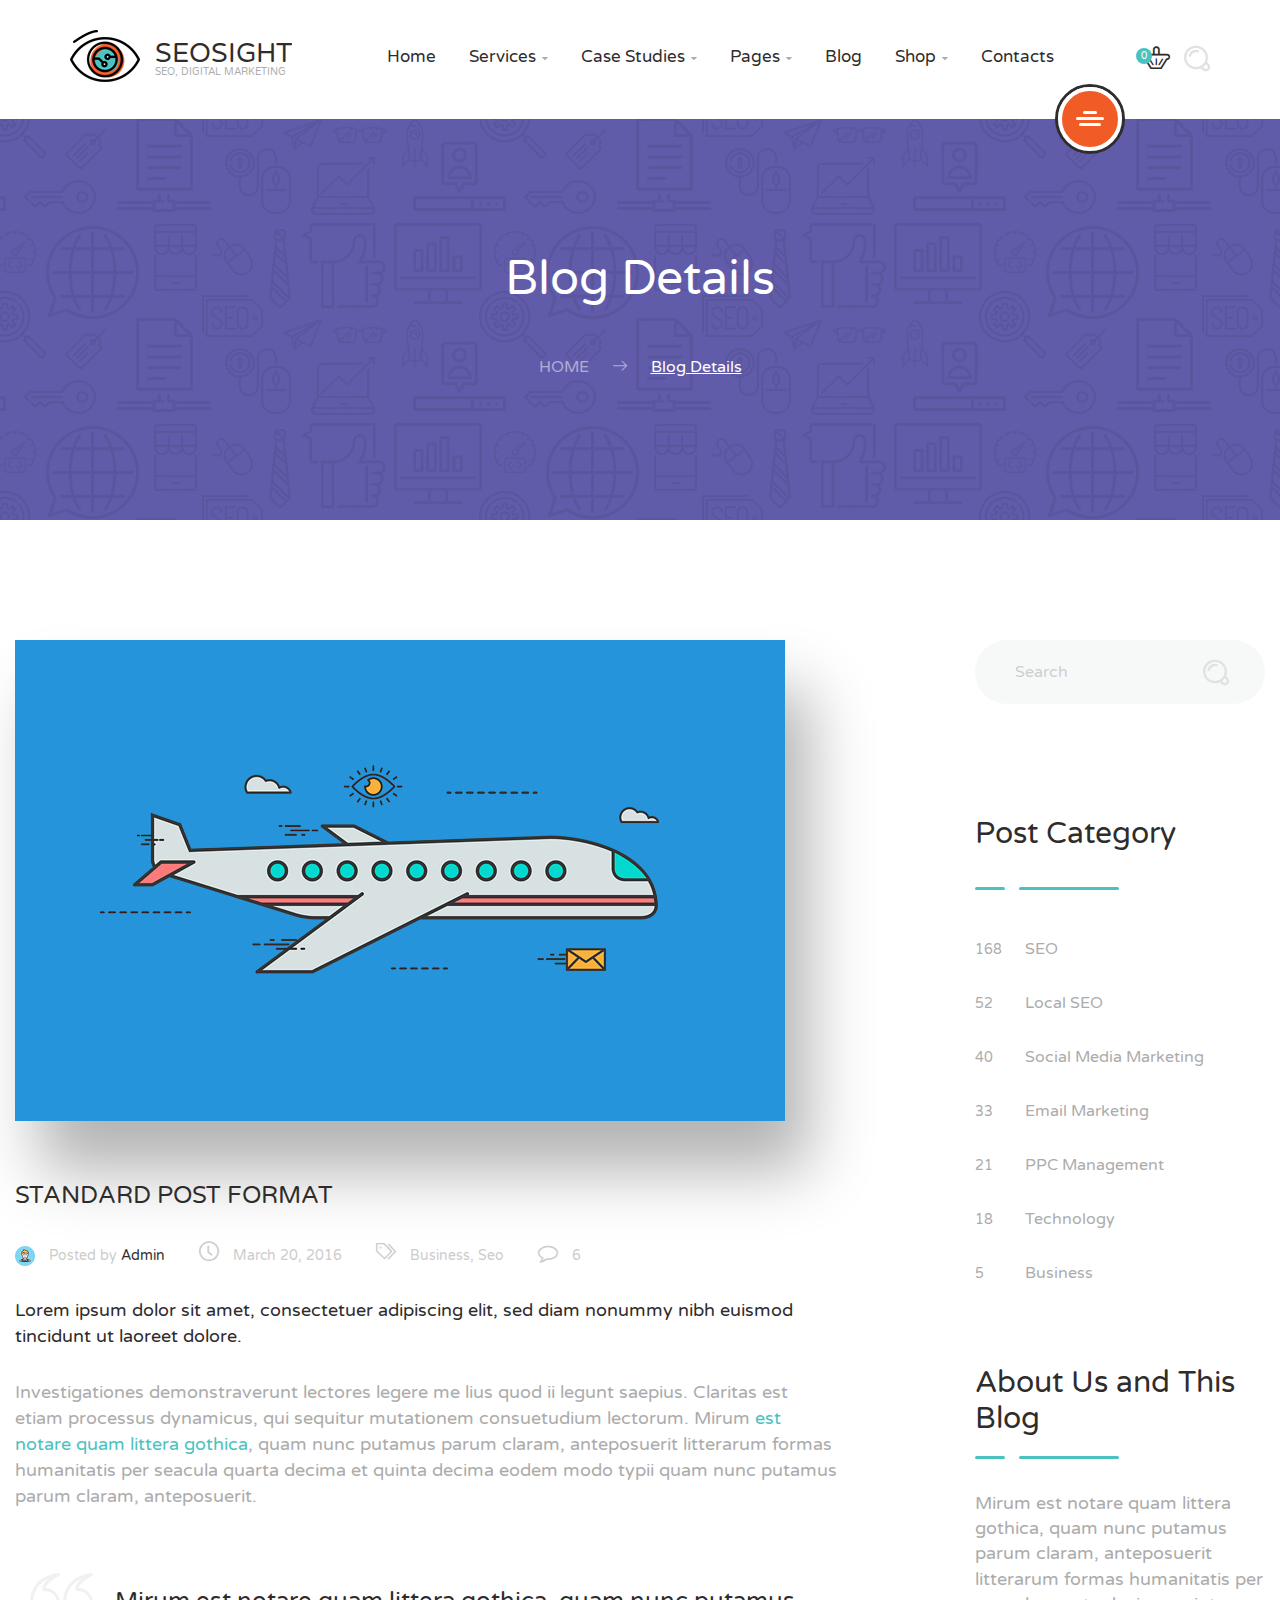
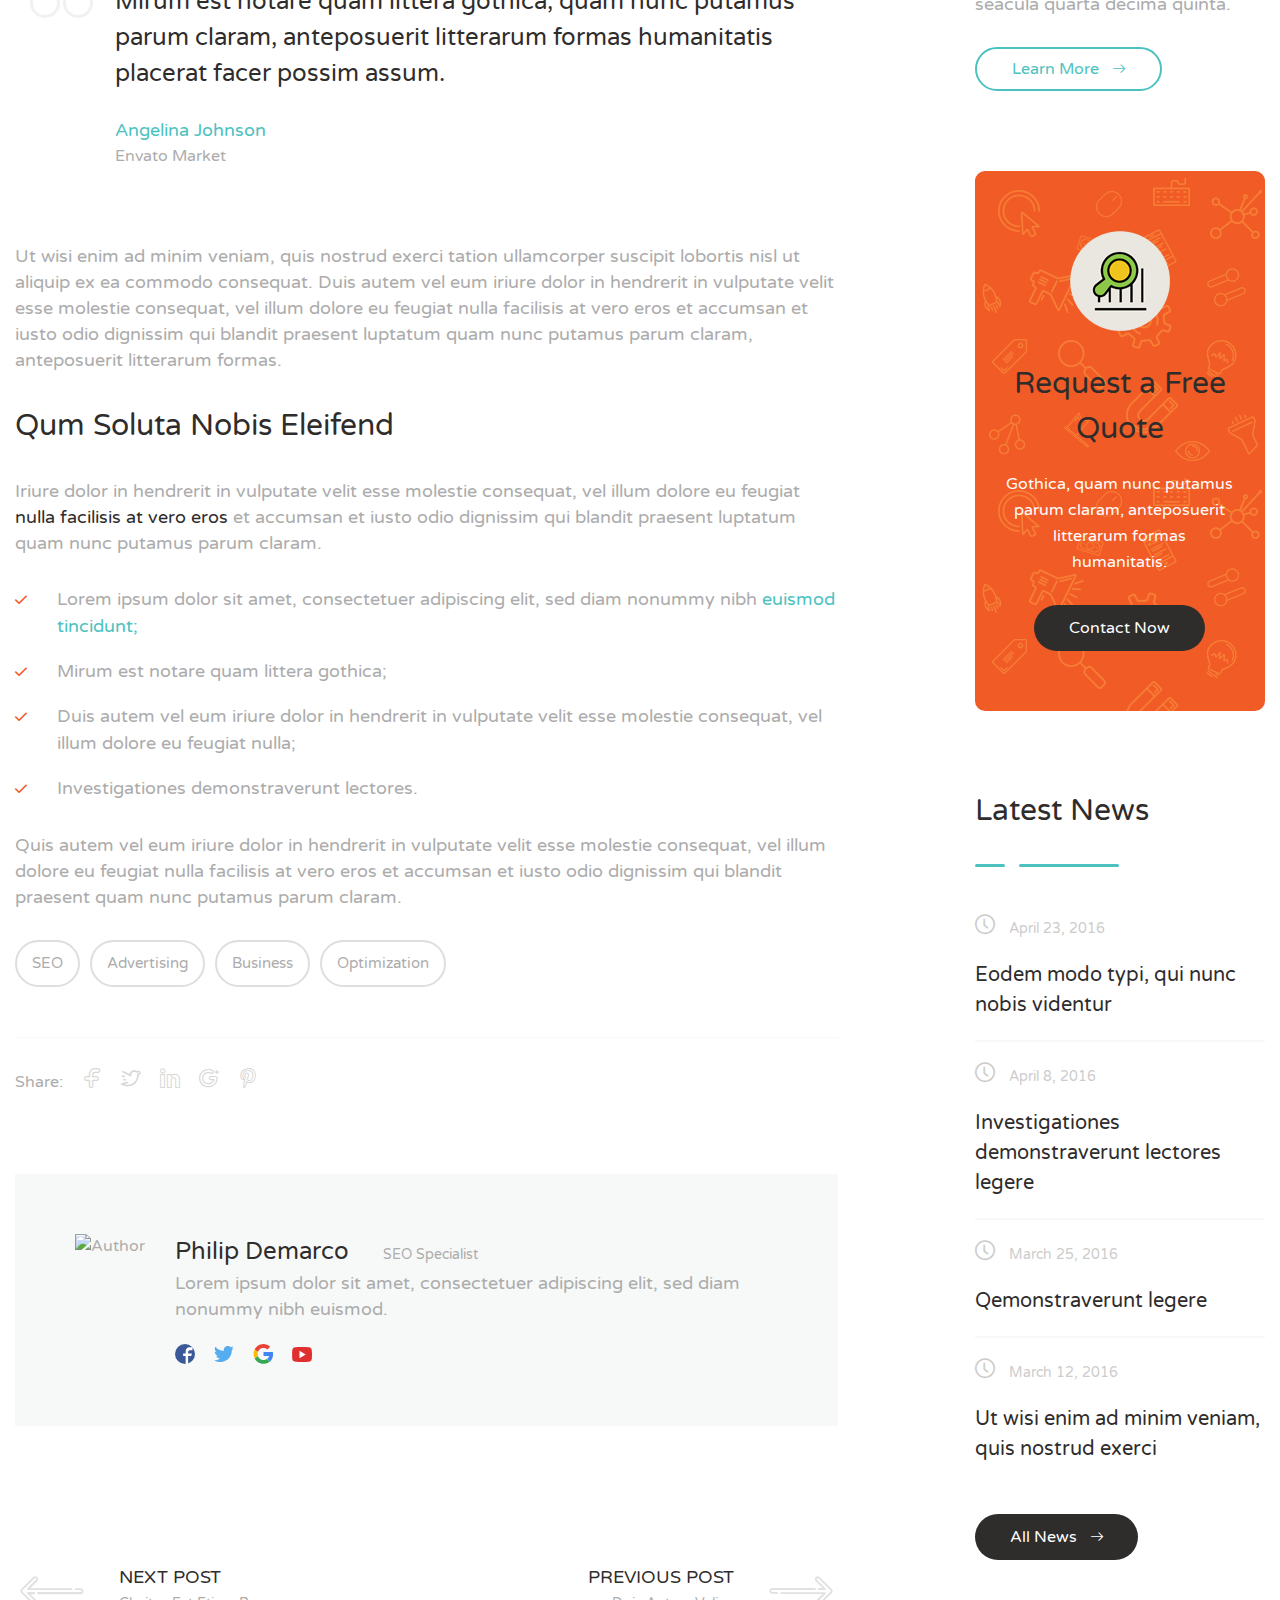
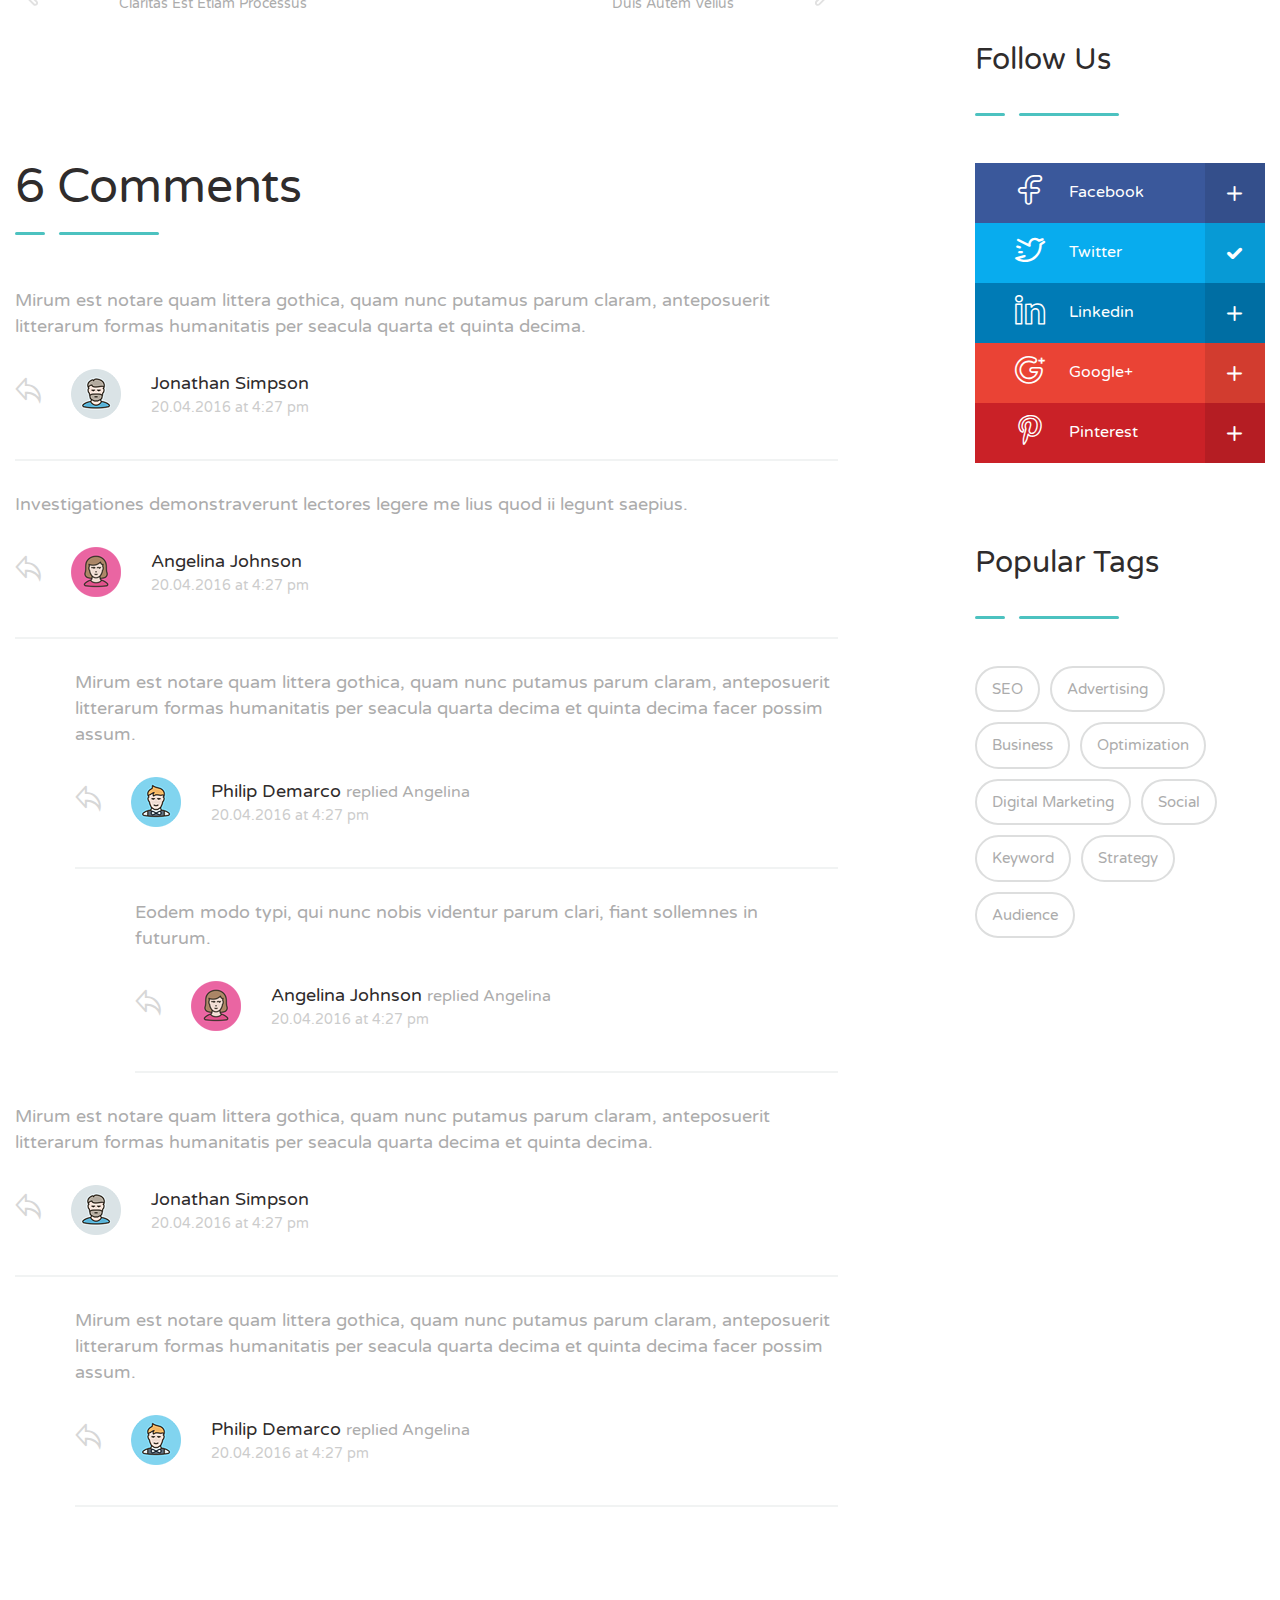
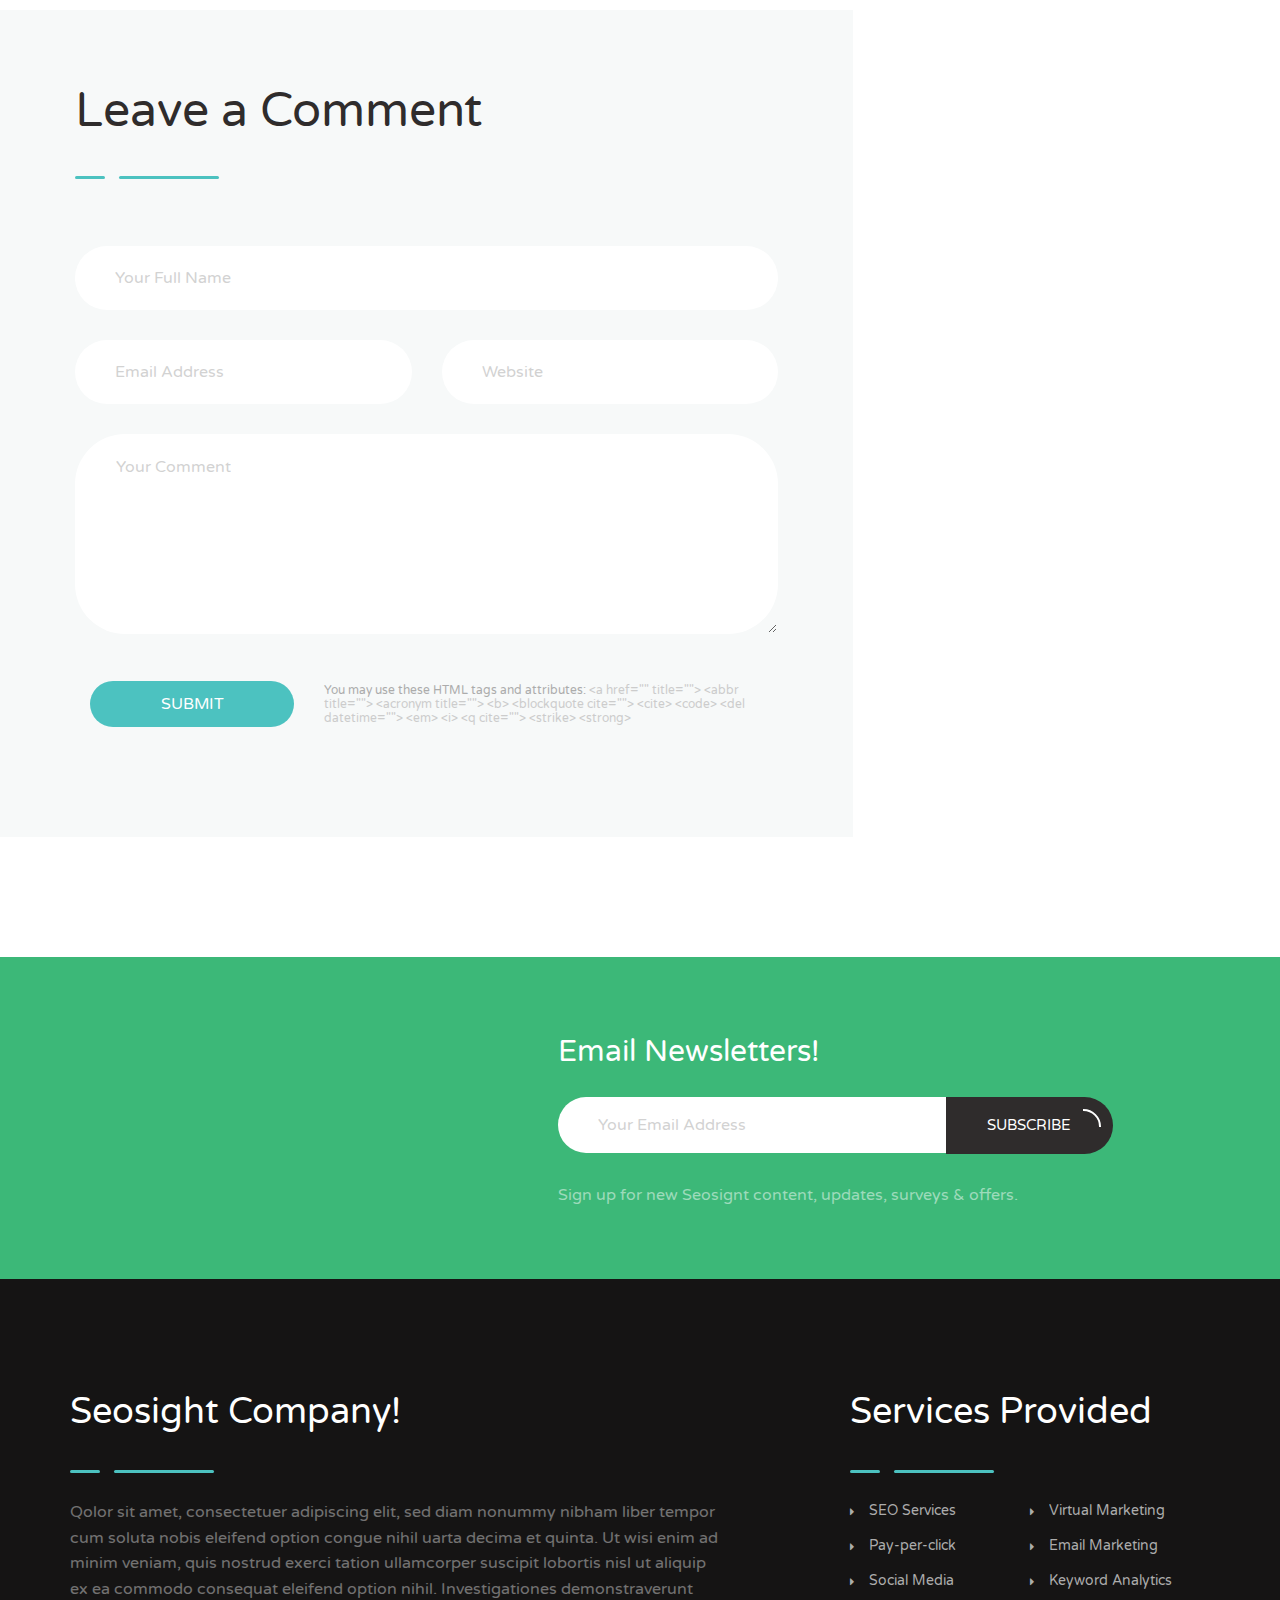
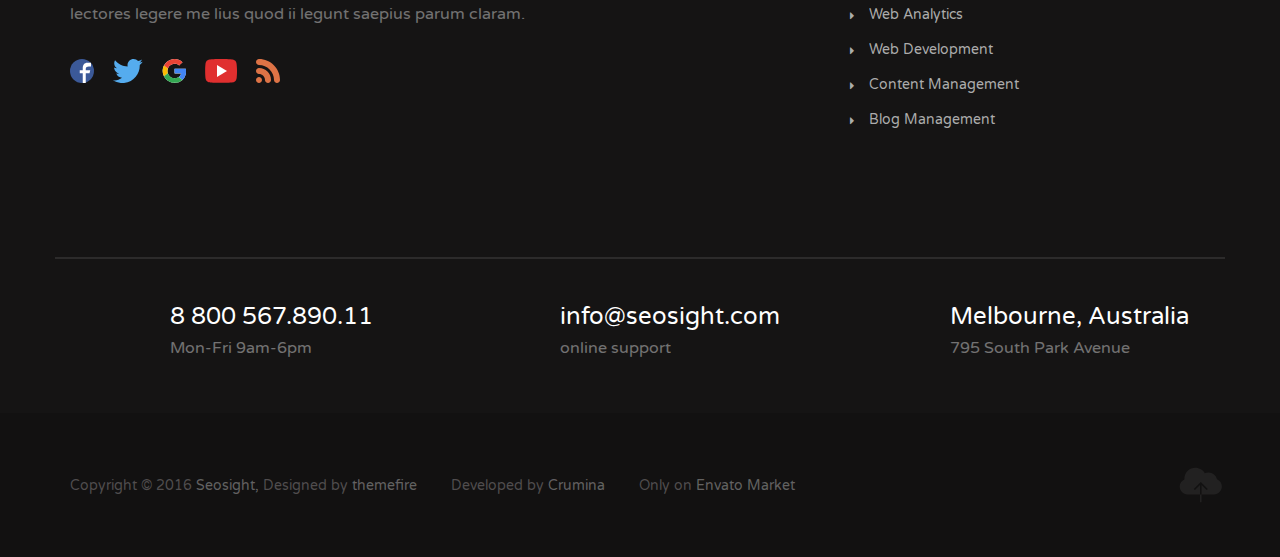
==== theme_crumina/15_blog_details.html @ 0a5f1737 "theme crumina" ====
<!DOCTYPE html>
<html lang="en">
<head>
	<meta charset="UTF-8">
	<meta name="viewport" content="width=device-width, initial-scale=1, maximum-scale=1">
	<title>Seosight - Blog Details</title>

	<link rel="stylesheet" type="text/css" href="css/fonts.css">
	<link rel="stylesheet" type="text/css" href="css/crumina-fonts.css">
	<link rel="stylesheet" type="text/css" href="css/normalize.css">
	<link rel="stylesheet" type="text/css" href="css/grid.css">
	<link rel="stylesheet" type="text/css" href="css/base.css">
	<link rel="stylesheet" type="text/css" href="css/blocks.css">
	<link rel="stylesheet" type="text/css" href="css/layouts.css">
	<link rel="stylesheet" type="text/css" href="css/modules.css">
	<link rel="stylesheet" type="text/css" href="css/widgets-styles.css">


	<!--Plugins styles-->

	<link rel="stylesheet" type="text/css" href="css/jquery.mCustomScrollbar.min.css">
	<link rel="stylesheet" type="text/css" href="css/swiper.min.css">
	<link rel="stylesheet" type="text/css" href="css/primary-menu.css">
	<link rel="stylesheet" type="text/css" href="css/magnific-popup.css">
	<link rel="stylesheet" type="text/css" href="fonts/font-awesome/css/font-awesome.min.css">

	<!--Styles for RTL-->

	<!--<link rel="stylesheet" type="text/css" href="css/rtl.css">-->

	<!--External fonts-->

	<link href='https://fonts.googleapis.com/css?family=Varela+Round' rel='stylesheet' type='text/css'>

</head>


<body class=" ">

<!-- Header -->

<header class="header" id="site-header">

	<div class="container">

		<div class="header-content-wrapper">

			<div class="logo">
				<a href="index.html" class="full-block-link"></a>
				<img src="img/logo-eye.png" alt="Seosight">
				<div class="logo-text">
					<div class="logo-title">Seosight</div>
					<div class="logo-sub-title">SEO, Digital Marketing</div>
				</div>
			</div>

			<nav id="primary-menu" class="primary-menu">

				<a href='javascript:void(0)' id="menu-icon-trigger" class="menu-icon-trigger showhide">
					<span class="mob-menu--title">Menu</span>
                        <span id="menu-icon-wrapper" class="menu-icon-wrapper" style="visibility: hidden">
                            <svg width="1000px" height="1000px">
                                <path id="pathD" d="M 300 400 L 700 400 C 900 400 900 750 600 850 A 400 400 0 0 1 200 200 L 800 800"></path>
                                <path id="pathE" d="M 300 500 L 700 500"></path>
                                <path id="pathF" d="M 700 600 L 300 600 C 100 600 100 200 400 150 A 400 380 0 1 1 200 800 L 800 200"></path>
                            </svg>
                        </span>
				</a>

				<!-- menu-icon-wrapper -->

				<ul class="primary-menu-menu">
					<li class="menu-item-has-children">
						<a href="index.html">Home</a>
					</li>

					<li class="">
						<a href="03_services.html">Services</a>
						<ul class="dropdown">
							<li class="megamenu-item-info">
								<h5 class="megamenu-item-info-title">List of Services</h5>
								<p class="megamenu-item-info-text">Choose a Service</p>
							</li>
							<li class="hover-ver2">
								<a href="05_service_details_localseo.html"><i class="seoicon-pin-map"></i>
									Local SEO
								</a>
							</li>
							<li class="hover-ver2">
								<a href="07_service_email_marketing.html"><i class="seoicon-mail-send"></i>
									Email Marketing
								</a>
							</li>
							<li class="hover-ver2">
								<a href="06_service_detail.html"><i class="seoicon-chat-comment"></i>
									Social Media Marketing
								</a>
							</li>
							<li class="menu-item-has-children hover-ver2">
								<a href="04_service_detail_seo.html">
									<i class="seoicon-search"></i>
									Search Engine Optimization
								</a>
							</li>
							<li class="hover-ver2">
								<a href="08_service_ppc_management.html"><i class="seoicon-button"></i>
									Pay Per Click Management
								</a>
							</li>
							<li class="menu-item-has-children hover-ver2">
								<a href="03_services.html">
									<i class="seoicon-pie-graph-split"></i>
									Services Promo List
								</a>
							</li>
						</ul>
					</li>

					<li class="">
						<a href="#">Case Studies</a>
						<ul class="dropdown">
							<li class="">
								<a href="11_case_studies.html">
									Case Studies Page
									<i class="seoicon-right-arrow"></i>
								</a>
							</li>

							<li class="">
								<a href="12_project_details_ver_01.html">
									Project details ver1
									<i class="seoicon-right-arrow"></i>
								</a>
							</li>
							<li class="">
								<a href="13_project_details_ver_02.html">
									Project details ver2
									<i class="seoicon-right-arrow"></i>
								</a>
							</li>
						</ul>
					</li>

					<li class="has-megamenu menu-item-has-children">
						<a href="#">Pages</a>

						<div class="megamenu" style="background-image: url('img/menu-bg.png');">
							<div class="megamenu-row">

								<div class="col3">
									<ul>
										<li class="megamenu-item-info">
											<h5 class="megamenu-item-info-title">Standard Pages</h5>
											<p class="megamenu-item-info-text">Pages that every website needs.</p>
										</li>

										<li>
											<a href="02_abouts.html">Our Agency<i class="seoicon-right-arrow"></i></a>
										</li>
										<li>
											<a href="21_seo_analysis.html">SEO Analysis<i class="seoicon-right-arrow"></i></a>
										</li>

										<li>
											<a href="10_testimonials.html">Testimonials <i class="seoicon-right-arrow"></i></a>
										</li>
										<li>
											<a href="09_our_clients.html">Our Special Clients<i class="seoicon-right-arrow"></i></a>
										</li>
										<li>
											<a href="34_pricing-tables.html">Pricing Packages<i class="seoicon-right-arrow"></i></a>
										</li>
										<li>
											<a href="404.html">404 Page<i class="seoicon-right-arrow"></i></a>
										</li>
									</ul>
								</div>
								<div class="col3">
									<ul>
										<li class="megamenu-item-info">
											<h5 class="megamenu-item-info-title">Features</h5>
											<p class="megamenu-item-info-text">Features of Our Digital Agency.</p>
										</li>

										<li>
											<a href="36_slider-with-photo.html">Main slider with photo<i class="seoicon-right-arrow"></i></a>
										</li>
										<li>
											<a href="25_navigation-flat.html">Stunning Headers<i class="seoicon-right-arrow"></i></a>
										</li>

										<li>
											<a href="37_navigation-with-photo.html">Sub-headers with photo<i class="seoicon-right-arrow"></i></a>
										</li>

										<li>
											<a href="38_photo-elements.html">Photo elements<i class="seoicon-right-arrow"></i></a>
										</li>

										<li>
											<a href="32_testimonials.html">Our Testimonials<i class="seoicon-right-arrow"></i></a>
										</li>

									</ul>
								</div>
								<div class="col3">
									<ul>

										<li class="megamenu-item-info">
											<h5 class="megamenu-item-info-title">Web Elements</h5>
											<p class="megamenu-item-info-text">Awesome header and title style
												variations and many more.</p>
										</li>

										<li>
											<a href="typography.html">Typography<i class="seoicon-right-arrow"></i></a>
										</li>
										<li>
											<a href="33_charts_counters.html">Charts &amp; Graphs<i class="seoicon-right-arrow"></i></a>
										</li>
										<li>
											<a href="buttons.html">Buttons<i class="seoicon-right-arrow"></i></a>
										</li>

										<li>
											<a href="28_popup-search.html">Popup Search<i class="seoicon-right-arrow"></i></a>
										</li>

									</ul>
								</div>


								<div class="col3">
									<ul>
										<li>
											<div class="google-logo">
												<img src="img/google-logo.png" alt="logo">
											</div>

											<p class="google-text">The Yoast Analytics plugin lets you easily
												connect your website to Google Analytics and keep track of all
												your site traffic and key metrics in real-time.
											</p>
										</li>
									</ul>
								</div>

							</div>
						</div>
					</li>
					<li class="">
						<a href="14_blog.html">Blog</a>
					</li>
					<li class="">
						<a href="#">Shop</a>
						<ul class="dropdown">
							<li class="">
								<a href="16_shop.html">
									Shop Page
									<i class="seoicon-right-arrow"></i>
								</a>
							</li>
							<li class="">
								<a href="17_product_details.html">
									Product Details
									<i class="seoicon-right-arrow"></i>
								</a>
							</li>
							<li class="">
								<a href="20_checkout.html">
									Checkout
									<i class="seoicon-right-arrow"></i>
								</a>
							</li>
							<li class="">
								<a href="19_cart.html">
									Shopping Cart
									<i class="seoicon-right-arrow"></i>
								</a>
							</li>
						</ul>

					</li>

					<li class="">
						<a href="22_contacts.html">Contacts</a>
					</li>
				</ul>
			</nav>

			<ul class="nav-add">
				<li class="cart">

					<a href="#" class="js-cart-animate">
						<i class="seoicon-basket"></i>
						<span class="cart-count">0</span>
					</a>

					<div class="cart-popup-wrap">
						<div class="popup-cart">
							<h4 class="title-cart">No products in the cart!</h4>
							<p class="subtitle">Please make your choice.</p>
							<div class="btn btn-small btn--dark">
								<span class="text">view all catalog</span>
							</div>
						</div>
					</div>

				</li>

				<li class="search search_main">
					<a href="#" class="js-open-search">
						<i class="seoicon-loupe"></i>
					</a>
				</li>
			</ul>

			<div class="user-menu open-overlay">
				<a href="#" class="user-menu-content  js-open-aside">
					<span></span>
					<span></span>
					<span></span>
				</a>
			</div>
		</div>

	</div>

</header>

<div class="header-spacer"></div>

<!-- ... End Header -->

<!-- Right Menu -->

<div class="mCustomScrollbar" data-mcs-theme="dark">

	<div class="popup right-menu">

		<div class="right-menu-wrap">

			<div class="user-menu-close js-close-aside">
				<a href="#" class="user-menu-content  js-clode-aside">
					<span></span>
					<span></span>
				</a>
			</div>

			<div class="logo">
				<a href="index.html" class="full-block-link"></a>
				<img src="img/logo-eye.png" alt="Seosight">
				<div class="logo-text">
					<div class="logo-title">Seosight</div>
				</div>
			</div>

			<p class="text">Investigationes demonstraverunt lectores legere me lius quod
				ii legunt saepius est etiam processus dynamicus.
			</p>

		</div>

		<div class="widget login">

			<h4 class="login-title">Sign In to Your Account</h4>
			<input class="email input-standard-grey" placeholder="Username or Email" type="text">
			<input class="password input-standard-grey" placeholder="Password" type="password">
			<div class="login-btn-wrap">

				<div class="btn btn-medium btn--dark btn-hover-shadow">
					<span class="text">login now</span>
					<span class="semicircle"></span>
				</div>

				<div class="remember-wrap">

					<div class="checkbox">
						<input id="remember" type="checkbox" name="remember" value="remember">
						<label for="remember">Remember Me</label>
					</div>

				</div>

			</div>

			<div class="helped">Lost your password?</div>
			<div class="helped">Register Now</div>

		</div>



		<div class="widget contacts">

			<h4 class="contacts-title">Get In Touch</h4>
			<p class="contacts-text">Lorem ipsum dolor sit amet, duis metus ligula amet in purus,
				vitae donec vestibulum enim, tincidunt massa sit, convallis ipsum.
			</p>

			<div class="contacts-item">
				<img src="img/contact4.png" alt="phone">
				<div class="content">
					<a href="#" class="title">8 800 567.890.11</a>
					<p class="sub-title">Mon-Fri 9am-6pm</p>
				</div>
			</div>

			<div class="contacts-item">
				<img src="img/contact5.png" alt="phone">
				<div class="content">
					<a href="#" class="title">info@seosight.com</a>
					<p class="sub-title">online support</p>
				</div>
			</div>

			<div class="contacts-item">
				<img src="img/contact6.png" alt="phone">
				<div class="content">
					<a href="#" class="title">Melbourne, Australia</a>
					<p class="sub-title">795 South Park Avenue</p>
				</div>
			</div>

		</div>

	</div>

</div>

<!-- End Right Menu -->

<div class="content-wrapper">

<!-- Stunning Header -->

<div class="stunning-header stunning-header-bg-lightviolet">
	<div class="stunning-header-content">
		<h1 class="stunning-header-title">Blog Details</h1>
		<ul class="breadcrumbs">
			<li class="breadcrumbs-item">
				<a href="index.html">Home</a>
				<i class="seoicon-right-arrow"></i>
			</li>
			<li class="breadcrumbs-item active">
				<span href="#">Blog Details</span>
				<i class="seoicon-right-arrow"></i>
			</li>
		</ul>
	</div>
</div>

<!-- End Stunning Header -->

<!-- Overlay Search -->

<div class="overlay_search">
	<div class="container">
		<div class="row">
			<div class="form_search-wrap">
				<form>
					<input class="overlay_search-input" placeholder="Type and hit Enter..." type="text">
					<a href="#" class="overlay_search-close">
						<span></span>
						<span></span>
					</a>
				</form>
			</div>
		</div>
	</div>
</div>

<!-- End Overlay Search -->

<!-- Post Details -->


<div class="container-fluid">
	<div class="row medium-padding120">
		<main class="main">
			<div class="col-lg-8 col-md-8 col-sm-12 col-xs-12">
				<article class="hentry post post-standard-details">

					<div class="post-thumb">
						<img src="img/blog-details.jpg" alt="seo">
					</div>

					<div class="post__content">

						<h2 class="h2 post__title entry-title ">
							<a href="#">Standard Post Format</a>
						</h2>


						<div class="post-additional-info">

							<div class="post__author author vcard">
								<img src="img/avatar-b-details.png" alt="author">
								Posted by

								<div class="post__author-name fn">
									<a href="#" class="post__author-link">Admin</a>
								</div>

							</div>

							<span class="post__date">

								<i class="seoicon-clock"></i>

								<time class="published" datetime="2016-03-20 12:00:00">
									March 20, 2016
								</time>

							</span>

							<span class="category">
								<i class="seoicon-tags"></i>
								<a href="#">Business,</a>
								<a href="#">Seo</a>
							</span>

							<span class="post__comments">
								<a href="#"><i class="fa fa-comment-o" aria-hidden="true"></i></a>
								6
							</span>

						</div>

						<div class="post__content-info">

							<p class="post__subtitle">Lorem ipsum dolor sit amet, consectetuer adipiscing elit, sed diam nonummy nibh
								euismod tincidunt ut laoreet dolore.
							</p>

							<p class="post__text">Investigationes demonstraverunt lectores legere me lius quod ii legunt
								saepius. Claritas est etiam processus dynamicus, qui sequitur mutationem consuetudium
								lectorum. Mirum <span class="c-primary">est notare quam littera gothica</span>, quam nunc putamus parum claram,
								anteposuerit litterarum formas humanitatis per seacula quarta decima et quinta decima
								eodem modo typii quam nunc putamus parum claram, anteposuerit.
							</p>

							<div class="testimonial-item quote-left">

								<h5 class="h5 testimonial-text">
									Mirum est notare quam littera gothica, quam nunc putamus parum claram,
									anteposuerit litterarum formas humanitatis placerat facer possim assum.
								</h5>

								<div class="author-info-wrap table">
									<div class="author-info table-cell">
										<h6 class="author-name c-primary">Angelina Johnson</h6>
										<div class="author-company">Envato Market</div>
									</div>
								</div>

								<div class="quote">
									<i class="seoicon-quotes"></i>
								</div>

							</div>

							<p class="post__text">Ut wisi enim ad minim veniam, quis nostrud exerci tation ullamcorper
								suscipit lobortis nisl ut aliquip ex ea commodo consequat. Duis autem vel eum iriure
								dolor in hendrerit in vulputate velit esse molestie consequat, vel illum dolore eu
								feugiat nulla facilisis at vero eros et accumsan et iusto odio dignissim qui blandit
								praesent luptatum quam nunc putamus parum claram, anteposuerit litterarum formas.
							</p>

							<h4 class="mb30">Qum Soluta Nobis Eleifend</h4>

							<p class="post__text">Iriure dolor in hendrerit in vulputate velit esse molestie consequat,
								vel illum dolore eu feugiat <span class="c-dark">nulla facilisis at vero eros</span>
								et accumsan et iusto odio dignissim qui blandit praesent luptatum quam nunc putamus parum claram.
							</p>

							<ul class="list list--secondary">
								<li>
									<i class="seoicon-check"></i>
									<a href="#">Lorem ipsum dolor sit amet, consectetuer adipiscing elit, sed diam
										nonummy nibh <span class="c-primary">euismod tincidunt;</span>
									</a>
								</li>
								<li>
									<i class="seoicon-check"></i>
									<a href="#">Mirum est notare quam littera gothica;</a>
								</li>
								<li>
									<i class="seoicon-check"></i>
									<a href="#">Duis autem vel eum iriure dolor in hendrerit in vulputate velit esse
										molestie consequat, vel illum dolore eu feugiat nulla;
									</a>
								</li>
								<li>
									<i class="seoicon-check"></i>
									<a href="#">Investigationes demonstraverunt lectores.</a>
								</li>
							</ul>

							<p class="post__text">Quis autem vel eum iriure dolor in hendrerit in vulputate velit esse
								molestie consequat, vel illum dolore eu feugiat nulla facilisis at vero eros et accumsan
								et iusto odio dignissim qui blandit praesent quam nunc putamus parum claram.
							</p>

							<div class="widget w-tags">
								<div class="tags-wrap">
									<a href="#" class="w-tags-item">SEO</a>
									<a href="#" class="w-tags-item">Advertising</a>
									<a href="#" class="w-tags-item">Business</a>
									<a href="#" class="w-tags-item">Optimization</a>
								</div>
							</div>

						</div>
					</div>

					<div class="socials">Share:
						<a href="" class="social__item">
							<i class="seoicon-social-facebook"></i>
						</a>
						<a href="" class="social__item">
							<i class="seoicon-social-twitter"></i>
						</a>
						<a href="" class="social__item">
							<i class="seoicon-social-linkedin"></i>
						</a>
						<a href="" class="social__item">
							<i class="seoicon-social-google-plus"></i>
						</a>
						<a href="" class="social__item">
							<i class="seoicon-social-pinterest"></i>
						</a>
					</div>

				</article>

				<div class="blog-details-author">

					<div class="blog-details-author-thumb">
						<img src="img/blog-details-author.png" alt="Author">
					</div>

					<div class="blog-details-author-content">
						<div class="author-info">
							<h5 class="author-name">Philip Demarco</h5>
							<p class="author-info">SEO Specialist</p>
						</div>
						<p class="text">Lorem ipsum dolor sit amet, consectetuer adipiscing elit, sed diam
							nonummy nibh euismod.
						</p>
						<div class="socials">

							<a href="" class="social__item">
								<img src="svg/circle-facebook.svg" alt="facebook">
							</a>

							<a href="" class="social__item">
								<img src="svg/twitter.svg" alt="twitter">
							</a>

							<a href="" class="social__item">
								<img src="svg/google.svg" alt="google">
							</a>

							<a href="" class="social__item">
								<img src="svg/youtube.svg" alt="youtube">
							</a>

						</div>
					</div>
				</div>

				<div class="pagination-arrow">

					<a href="#" class="btn-prev-wrap">
						<svg class="btn-prev">
							<use xlink:href="#arrow-left"></use>
						</svg>
						<div class="btn-content">
							<div class="btn-content-title">Next Post</div>
							<p class="btn-content-subtitle">Claritas Est Etiam Processus</p>
						</div>
					</a>

					<a href="#" class="btn-next-wrap">
						<div class="btn-content">
							<div class="btn-content-title">Previous Post</div>
							<p class="btn-content-subtitle">Duis Autem Velius</p>
						</div>
						<svg class="btn-next">
							<use xlink:href="#arrow-right"></use>
						</svg>
					</a>

				</div>

				<div class="comments">

					<div class="heading">
						<h4 class="h1 heading-title">6 Comments</h4>
						<div class="heading-line">
							<span class="short-line"></span>
							<span class="long-line"></span>
						</div>
					</div>

					<ol class="comments__list">

					<li class="comments__item">

						<div class="comment-entry comment comments__article">

							<div class="comment-content comment">
								<p>Mirum est notare quam littera gothica, quam nunc putamus parum claram,
									anteposuerit litterarum formas humanitatis per seacula quarta
									et quinta decima.
								</p>
							</div>

							<div class="comments__body display-flex">

								<a href="#" class="reply">
									<i class=" seoicon-arrow-back"></i>
								</a>

								<div class="comments__avatar">

									<img src="img/post-author3.png" alt="avatar">

								</div>

								<header class="comment-meta comments__header">

									<cite class="fn url comments__author">
										<a href="#" rel="external" class=" ">Jonathan Simpson</a>
									</cite>

									<div class="comments__time">
										<time class="published" datetime="2016-04-20 12:00:00">20.04.2016 <span class="at">at</span> 4:27 pm
										</time>
									</div>

								</header>

							</div>

						</div>
					</li>

						<li class="comments__item">

							<div class="comment-entry comment comments__article">

								<div class="comment-content comment">
									<p>Investigationes demonstraverunt lectores legere me lius quod ii legunt saepius.</p>
								</div>

								<div class="comments__body display-flex">

									<a href="#" class="reply">
										<i class=" seoicon-arrow-back"></i>
									</a>

									<div class="comments__avatar">

										<img src="img/post-author2.png" alt="avatar">

									</div>

									<header class="comment-meta comments__header">

										<cite class="fn url comments__author">
											<a href="#" rel="external">Angelina Johnson</a>
										</cite>

										<div class="comments__time">
											<time class="published" datetime="2016-04-20 12:00:00">20.04.2016 <span class="at">at</span> 4:27 pm
											</time>
										</div>

									</header>

								</div>

							</div>

							<ol class="children">

								<li class="comments__item">

									<div class="comment-entry comment comments__article">

										<div class="comment-content comment">
											<p>Mirum est notare quam littera gothica, quam nunc putamus parum claram,
												anteposuerit litterarum formas humanitatis per seacula quarta decima et
												quinta decima facer possim assum.
											</p>
										</div>

										<div class="comments__body display-flex">

											<a href="#" class="reply">
												<i class=" seoicon-arrow-back"></i>
											</a>

											<div class="comments__avatar">

												<img src="img/post-author1.png" alt="avatar">

											</div>

											<header class="comment-meta comments__header">

												<cite class="fn url comments__author">
													<a href="#" rel="external">Philip Demarco</a>
													<span class="replied">replied Angelina</span>
												</cite>

												<div class="comments__time">
													<time class="published" datetime="2016-04-20 12:00:00">20.04.2016 <span class="at">at</span> 4:27 pm
													</time>
												</div>

											</header>

										</div>

									</div>

									<ol class="children">

										<li class="comments__item">

											<div class="comment-entry comment comments__article">

												<div class="comment-content comment">
													<p>Eodem modo typi, qui nunc nobis videntur parum clari, fiant sollemnes in futurum.
													</p>
												</div>

												<div class="comments__body display-flex">

													<a href="#" class="reply">
														<i class=" seoicon-arrow-back"></i>
													</a>

													<div class="comments__avatar">

														<img src="img/post-author2.png" alt="avatar">

													</div>

													<header class="comment-meta comments__header">

														<cite class="fn url comments__author">
															<a href="#" rel="external">Angelina Johnson</a>
															<span class="replied">replied Angelina</span>
														</cite>

														<div class="comments__time">
															<time class="published" datetime="2016-04-20 12:00:00">20.04.2016 <span class="at">at</span> 4:27 pm
															</time>
														</div>

													</header>

												</div>

											</div>
										</li>

									</ol>
								</li>

							</ol>
						</li>

						<li class="comments__item">

							<div class="comment-entry comment comments__article">

								<div class="comment-content comment">
									<p>Mirum est notare quam littera gothica, quam nunc putamus parum claram,
										anteposuerit litterarum formas humanitatis per seacula quarta decima et
										quinta decima.
									</p>
								</div>

								<div class="comments__body display-flex">

									<a href="#" class="reply">
										<i class=" seoicon-arrow-back"></i>
									</a>

									<div class="comments__avatar">

										<img src="img/post-author3.png" alt="avatar">

									</div>

									<header class="comment-meta comments__header">

										<cite class="fn url comments__author">
											<a href="#" rel="external" class=" ">Jonathan Simpson</a>
										</cite>

										<div class="comments__time">
											<time class="published" datetime="2016-04-20 12:00:00">20.04.2016 <span class="at">at</span> 4:27 pm
											</time>
										</div>

									</header>

								</div>

							</div>


						<ol class="children">

							<li class="comments__item">

								<div class="comment-entry comment comments__article">

									<div class="comment-content comment">
										<p>Mirum est notare quam littera gothica, quam nunc putamus parum claram,
											anteposuerit litterarum formas humanitatis per seacula quarta decima et
											quinta decima facer possim assum.
										</p>
									</div>

									<div class="comments__body display-flex">

										<a href="#" class="reply">
											<i class=" seoicon-arrow-back"></i>
										</a>

										<div class="comments__avatar">

											<img src="img/post-author1.png" alt="avatar">

										</div>

										<header class="comment-meta comments__header">

											<cite class="fn url comments__author">
												<a href="#" rel="external">Philip Demarco</a>
												<span class="replied">replied Angelina</span>
											</cite>

											<div class="comments__time">
												<time class="published" datetime="2016-04-20 12:00:00">20.04.2016 <span class="at">at</span> 4:27 pm
												</time>
											</div>

										</header>

									</div>

								</div>
							</li>
						</ol>
						</li>
				</ol>
				</div>

				<div class="row">

					<div class="leave-reply contact-form">

						<form>

							<div class="col-lg-12">
								<div class="heading">
									<h4 class="h1 heading-title">Leave a Comment</h4>
									<div class="heading-line">
										<span class="short-line"></span>
										<span class="long-line"></span>
									</div>
								</div>
							</div>

							<div class="col-lg-12">

								<input class="email input-standard-grey" name="full_name" id="full_name" placeholder="Your Full Name" value="" type="text">

							</div>

							<div class="col-lg-6">

								<input class="email input-standard-grey" name="comment_email" id="comment_email" placeholder="Email Address" value="" type="text">

							</div>

							<div class="col-lg-6">

								<input class="email input-standard-grey" name="comment_website" id="comment_website" placeholder="Website" value="" type="text">

							</div>

							<div class="col-lg-12">

								<textarea name="order_comments" class="input-text input-standard-grey" id="order_comments" placeholder="Your Comment"></textarea>

							</div>

							<div class="col-lg-12">

								<div class="submit-block table">
									<div class="col-lg-4 table-cell">
										<div class="btn btn-small btn--primary">
											<span class="text">Submit</span>
										</div>
									</div>

									<div class="col-lg-8 table-cell">
										<div class="submit-block-text">
											You may use these HTML tags and attributes: <span> &lt;a href="" title=""&gt; &lt;abbr title=""&gt; &lt;acronym title=""&gt;
											&lt;b&gt; &lt;blockquote cite=""&gt; &lt;cite&gt; &lt;code&gt; &lt;del datetime=""&gt;
											&lt;em&gt; &lt;i&gt; &lt;q cite=""&gt; &lt;strike&gt; &lt;strong&gt; </span>
										</div>
									</div>

								</div>

							</div>
						</form>
					</div>
				</div>


			</div>

			<!-- End Post Details -->

			<!-- Sidebar-->

			<div class="col-lg-3 col-lg-offset-1 col-md-4 col-sm-12 col-xs-12">
				<aside aria-label="sidebar" class="sidebar sidebar-right">
					<div class="widget">
						<form class="w-search">
							<input class="email search input-standard-grey" required="required" placeholder="Search" type="search">
							<button class="icon">
								<i class="seoicon-loupe"></i>
							</button>
						</form>
					</div>

					<div class="widget w-post-category">
						<div class="heading">
							<h4 class="heading-title">Post Category</h4>
							<div class="heading-line">
								<span class="short-line"></span>
								<span class="long-line"></span>
							</div>
						</div>
						<div class="post-category-wrap">
							<div class="category-post-item">
								<span class="post-count">168</span>
								<a href="#" class="category-title">SEO
									<i class="seoicon-right-arrow"></i>
								</a>
							</div>

							<div class="category-post-item">
								<span class="post-count">52</span>
								<a href="#" class="category-title">Local SEO
									<i class="seoicon-right-arrow"></i>
								</a>
							</div>

							<div class="category-post-item">
								<span class="post-count">40</span>
								<a href="#" class="category-title">Social Media Marketing
									<i class="seoicon-right-arrow"></i>
								</a>
							</div>

							<div class="category-post-item">
								<span class="post-count">33</span>
								<a href="#" class="category-title">Email Marketing
									<i class="seoicon-right-arrow"></i>
								</a>
							</div>

							<div class="category-post-item">
								<span class="post-count">21</span>
								<a href="#" class="category-title">PPC Management
									<i class="seoicon-right-arrow"></i>
								</a>
							</div>

							<div class="category-post-item">
								<span class="post-count">18</span>
								<a href="#" class="category-title">Technology
									<i class="seoicon-right-arrow"></i>
								</a>
							</div>

							<div class="category-post-item">
								<span class="post-count">5</span>
								<a href="#" class="category-title">Business
									<i class="seoicon-right-arrow"></i>
								</a>
							</div>
						</div>
					</div>

					<div class="widget w-about">
						<div class="heading">
							<h4 class="heading-title">About Us and
								This Blog</h4>
							<div class="heading-line">
								<span class="short-line"></span>
								<span class="long-line"></span>
							</div>
							<p>Mirum est notare quam littera gothica, quam nunc putamus parum claram, anteposuerit
								litterarum formas humanitatis per seacula quarta decima quinta.
							</p>
						</div>

						<a href="02_abouts.html" class="btn btn-small btn-border c-primary">
							<span class="text">Learn More</span>
							<i class="seoicon-right-arrow"></i>
						</a>
					</div>

					<div class="widget w-request bg-boxed-red">
						<div class="w-request-content">
							<img src="img/request.png" alt="request">
							<h4 class="w-request-content-title">Request
								a Free Quote</h4>
							<p class="w-request-content-text">Gothica, quam nunc putamus parum claram, anteposuerit
								litterarum formas humanitatis.
							</p>

							<a href="22_contacts.html" class="btn btn-small btn--dark btn-hover-shadow">
								<span class="text">Contact Now</span>
							</a>
						</div>
					</div>

					<div class="widget w-latest-news">
						<div class="heading">
							<h4 class="heading-title">Latest News</h4>
							<div class="heading-line">
								<span class="short-line"></span>
								<span class="long-line"></span>
							</div>
						</div>

						<div class="latest-news-wrap">
							<div class="latest-news-item">
								<div class="post-additional-info">

								<span class="post__date">

									<i class="seoicon-clock"></i>

									<time class="published" datetime="2016-04-23 12:00:00">
										April 23, 2016
									</time>

								</span>

								</div>

								<h5 class="post__title entry-title ">
									<a href="15_blog_details.html">Eodem modo typi, qui nunc nobis videntur</a>
								</h5>
							</div>

							<div class="latest-news-item">
								<div class="post-additional-info">

								<span class="post__date">

									<i class="seoicon-clock"></i>

									<time class="published" datetime="2016-04-08 12:00:00">
										April 8, 2016
									</time>

								</span>

								</div>

								<h5 class="post__title entry-title ">
									<a href="15_blog_details.html">Investigationes demonstraverunt lectores legere</a>
								</h5>
							</div>

							<div class="latest-news-item">
								<div class="post-additional-info">

								<span class="post__date">

									<i class="seoicon-clock"></i>

									<time class="published" datetime="2016-03-25 12:00:00">
										March 25, 2016
									</time>

								</span>

								</div>

								<h5 class="post__title entry-title ">
									<a href="15_blog_details.html">Qemonstraverunt legere</a>
								</h5>
							</div>

							<div class="latest-news-item">
								<div class="post-additional-info">

								<span class="post__date">

									<i class="seoicon-clock"></i>

									<time class="published" datetime="2016-03-12 12:00:00">
										March 12, 2016
									</time>

								</span>

								</div>

								<h5 class="post__title entry-title ">
									<a href="15_blog_details.html">Ut wisi enim ad minim veniam, quis nostrud exerci</a>
								</h5>
							</div>

						</div>

						<a href="14_blog.html" class="btn btn-small btn--dark btn-hover-shadow">
							<span class="text">All News</span>
							<i class="seoicon-right-arrow"></i>
						</a>
					</div>

					<div class="widget w-follow">
						<div class="heading">
							<h4 class="heading-title">Follow Us</h4>
							<div class="heading-line">
								<span class="short-line"></span>
								<span class="long-line"></span>
							</div>
						</div>

						<div class="w-follow-wrap">
							<div class="w-follow-item facebook-bg-color">
								<a href="#" class="w-follow-social__item table-cell">
									<i class="seoicon-social-facebook"></i>
								</a>
								<a href="#" class="w-follow-title table-cell">Facebook
								<span class="w-follow-add">
									<i class="seoicon-cross plus"></i>
									<i class="seoicon-check-bold check"></i>
								</span>
								</a>
							</div>
							<div class="w-follow-item twitter-bg-color">
								<a href="#" class="w-follow-social__item table-cell">
									<i class=" seoicon-social-twitter"></i>
								</a>
								<a href="#" class="w-follow-title table-cell">Twitter
								<span class="w-follow-add active">
									<i class="seoicon-cross plus"></i>
									<i class="seoicon-check-bold check"></i>
								</span>
								</a>
							</div>
							<div class="w-follow-item linkedin-bg-color">
								<a href="#" class="w-follow-social__item table-cell">
									<i class="seoicon-social-linkedin"></i>
								</a>
								<a href="#" class="w-follow-title table-cell">Linkedin
								<span class="w-follow-add">
									<i class="seoicon-cross plus"></i>
									<i class="seoicon-check-bold check"></i>
								</span>
								</a>
							</div>
							<div class="w-follow-item google-bg-color">
								<a href="#" class="w-follow-social__item table-cell">
									<i class="seoicon-social-google-plus"></i>
								</a>
								<a href="#" class="w-follow-title table-cell">Google+
								<span class="w-follow-add">
									<i class="seoicon-cross plus"></i>
									<i class="seoicon-check-bold check"></i>
								</span>
								</a>
							</div>
							<div class="w-follow-item pinterest-bg-color">
								<a href="#" class="w-follow-social__item table-cell">
									<i class="seoicon-social-pinterest"></i>
								</a>
								<a href="#" class="w-follow-title table-cell">Pinterest
								<span class="w-follow-add">
									<i class="seoicon-cross plus"></i>
									<i class="seoicon-check-bold check"></i>
								</span>
								</a>
							</div>
						</div>

					</div>

					<div  class="widget w-tags">
						<div class="heading">
							<h4 class="heading-title">Popular Tags</h4>
							<div class="heading-line">
								<span class="short-line"></span>
								<span class="long-line"></span>
							</div>
						</div>

						<div class="tags-wrap">
							<a href="#" class="w-tags-item">SEO</a>
							<a href="#" class="w-tags-item">Advertising</a>
							<a href="#" class="w-tags-item">Business</a>
							<a href="#" class="w-tags-item">Optimization</a>
							<a href="#" class="w-tags-item">Digital Marketing</a>
							<a href="#" class="w-tags-item">Social</a>
							<a href="#" class="w-tags-item">Keyword</a>
							<a href="#" class="w-tags-item">Strategy</a>
							<a href="#" class="w-tags-item">Audience</a>
						</div>
					</div>
				</aside>
			</div>

			<!-- End Sidebar-->

		</main>
	</div>
</div>

<!-- Subscribe Form -->

<div class="container-fluid bg-green-color">
	<div class="row">
		<div class="container">

			<div class="row">

				<div class="subscribe scrollme">

					<div class="col-lg-6 col-lg-offset-5 col-md-6 col-md-offset-5 col-sm-12 col-xs-12">
						<h4 class="subscribe-title">Email Newsletters!</h4>
						<form class="subscribe-form" method="post" action="import.php">
							<input class="email input-standard-grey input-white" name="email" required="required" placeholder="Your Email Address" type="email">
							<button class="subscr-btn">subscribe
								<span class="semicircle--right"></span>
							</button>
						</form>
						<div class="sub-title">Sign up for new Seosignt content, updates, surveys & offers.</div>

					</div>

					<div class="images-block">
						<img src="img/subscr-gear.png" alt="gear" class="gear">
						<img src="img/subscr1.png" alt="mail" class="mail">
						<img src="img/subscr-mailopen.png" alt="mail" class="mail-2">
					</div>
				</div>
			</div>
		</div>
	</div>
</div>

<!-- End Subscribe Form -->

</div>

<!-- Footer -->


<footer class="footer">
	<div class="container">
		<div class="row">

			<div class="info">
				<div class="col-lg-7 col-md-7 col-sm-12 col-xs-12">
					<div class="heading">
						<h3 class="heading-title">Seosight Company!</h3>
						<div class="heading-line">
							<span class="short-line"></span>
							<span class="long-line"></span>
						</div>
						<p class="heading-text">Qolor sit amet, consectetuer adipiscing elit, sed diam nonummy nibham
							liber tempor cum soluta nobis eleifend option congue nihil uarta decima et quinta.
							Ut wisi enim ad minim veniam, quis nostrud exerci tation ullamcorper suscipit lobortis nisl
							ut aliquip ex ea commodo consequat eleifend option nihil. Investigationes demonstraverunt
							lectores legere me lius quod ii legunt saepius parum claram.
						</p>
					</div>

					<div class="socials">
						<a href="" class="social__item">
							<img src="svg/circle-facebook.svg" alt="facebook">
						</a>
						<a href="" class="social__item">
							<img src="svg/twitter.svg" alt="twitter">
						</a>
						<a href="" class="social__item">
							<img src="svg/google.svg" alt="google">
						</a>
						<a href="" class="social__item">
							<img src="svg/youtube.svg" alt="youtube">
						</a>
						<a href="" class="social__item">
							<img src="svg/rss.svg" alt="rss">
						</a>
					</div>
				</div>

				<div class="col-lg-4 col-lg-offset-1 col-md-4 col-md-offset-1 col-sm-12 col-xs-12">
					<div class="services">
						<div class="heading">
							<h3 class="heading-title">Services Provided</h3>
							<div class="heading-line">
								<span class="short-line"></span>
								<span class="long-line"></span>
							</div>
						</div>

						<ul class="list list--primary">
							<li>
								<i class="fa fa-caret-right" aria-hidden="true"></i>
								<a href="#">SEO Services</a>
							</li>
							<li>
								<i class="fa fa-caret-right" aria-hidden="true"></i>
								<a href="#">Pay-per-click</a>
							</li>
							<li>
								<i class="fa fa-caret-right" aria-hidden="true"></i>
								<a href="#">Social Media</a>
							</li>
							<li>
								<i class="fa fa-caret-right" aria-hidden="true"></i>
								<a href="#">Web Analytics</a>
							</li>
							<li>
								<i class="fa fa-caret-right" aria-hidden="true"></i>
								<a href="#">Web Development</a>
							</li>
							<li>
								<i class="fa fa-caret-right" aria-hidden="true"></i>
								<a href="#">Content Management</a>
							</li>
							<li>
								<i class="fa fa-caret-right" aria-hidden="true"></i>
								<a href="#">Blog Management</a>
							</li>
						</ul>

						<ul class="list list--primary">
							<li>
								<i class="fa fa-caret-right" aria-hidden="true"></i>
								<a href="#">Virtual Marketing</a>
							</li>
							<li>
								<i class="fa fa-caret-right" aria-hidden="true"></i>
								<a href="#">Email Marketing</a>
							</li>
							<li>
								<i class="fa fa-caret-right" aria-hidden="true"></i>
								<a href="#">Keyword Analytics</a>
							</li>
						</ul>
					</div>
				</div>
			</div>

		</div>

		<div class="row">
			<div class="contacts">
				<div class="col-lg-4 col-md-12 col-sm-12 col-xs-12">
					<div class="contacts-item">
						<div class="icon js-animate-icon">
							<svg enable-background="new 0 0 64 64" version="1.1" viewBox="0 0 64 64" xml:space="preserve" xmlns="http://www.w3.org/2000/svg"><path d="  M45.1,44.2C42.9,42,39.6,40,37,42.6c-1.8,1.8-2.6,3.9-2.6,3.9s-4.3,2.3-11.7-5.2s-5.2-11.7-5.2-11.7s2.1-0.8,3.9-2.6  c2.6-2.6,0.6-5.9-1.7-8.1c-2.7-2.7-6.2-4.9-8.2-2.9c-3.7,3.7-4.4,8.4-4.4,8.4S9,35.5,18.7,45.3s20.9,11.6,20.9,11.6s4.7-0.7,8.4-4.4  C50,50.4,47.8,46.9,45.1,44.2z" fill="none" stroke="#fcb03b" stroke-linecap="round" stroke-linejoin="round" stroke-miterlimit="10" stroke-width="2"/><path d="  M18.4,12.2C22.2,9.5,26.9,8,32,8c13.3,0,24,10.8,24,24c0,4-1.3,9-4.4,12.2" fill="none" stroke="#fcb03b" stroke-linecap="round" stroke-linejoin="round" stroke-miterlimit="10" stroke-width="2"/><path d="  M27.3,55.6c-9.8-1.9-17.5-9.8-19.1-19.7" fill="none" stroke="#fcb03b" stroke-linecap="round" stroke-linejoin="round" stroke-miterlimit="10" stroke-width="2"/><path d="  M30,21c0,0,4.4,0,5.2,0c1.2,0,1.8,0.2,1.8,1.1s0,0.7,0,1.3c0,0.6,0,1.4-1.6,2.5c-2.3,1.6-5.6,3.8-5.6,5.1c0,1.6,0.7,2,1.8,2  s5.3,0,5.3,0" fill="none" stroke="#fcb03b" stroke-linecap="round" stroke-linejoin="round" stroke-miterlimit="10" stroke-width="2"/><path d="  M40,21c0,0,0,2.8,0,3.8S39.9,27,41.5,27c1.6,0,4.5,0,4.5,0v-6.1V33" fill="none" stroke="#fcb03b" stroke-linecap="round" stroke-linejoin="round" stroke-miterlimit="10" stroke-width="2"/></svg>
						</div>
						<div class="content">
							<a href="#" class="title">8 800 567.890.11</a>
							<p class="sub-title">Mon-Fri 9am-6pm</p>
						</div>
					</div>
				</div>

				<div class="col-lg-4 col-md-12 col-sm-12 col-xs-12">
					<div class="contacts-item">
						<div class="icon js-animate-icon">
							<svg enable-background="new 0 0 64 64" version="1.1" viewBox="0 0 64 64" xml:space="preserve" xmlns="http://www.w3.org/2000/svg"><polyline fill="none" points="  54,17 32,36 10,17 " stroke="#f15b26" stroke-linecap="round" stroke-linejoin="round" stroke-miterlimit="10" stroke-width="2"/><line fill="none" stroke="#f15b26" stroke-linecap="round" stroke-linejoin="round" stroke-miterlimit="10" stroke-width="2" x1="10.9" x2="26" y1="48" y2="36"/><path d="  M32.7,49H13c-2.2,0-4-1.8-4-4V19c0-2.2,1.8-4,4-4h38c2.2,0,4,1.8,4,4v15.5" fill="none" stroke="#f15b26" stroke-linecap="round" stroke-linejoin="round" stroke-miterlimit="10" stroke-width="2"/><circle cx="44.9" cy="43.1" fill="none" r="10.1" stroke="#f15b26" stroke-linecap="round" stroke-linejoin="round" stroke-miterlimit="10" stroke-width="2"/><path d="  M44,41.4c0,0-1.3,3.4-0.9,5.1c0.4,1.7,2.6,2.1,3.7,1.1" fill="none" stroke="#f15b26" stroke-linecap="round" stroke-linejoin="round" stroke-miterlimit="10" stroke-width="2"/><g><circle cx="45.4" cy="38.3" fill="#DCE9EE" r="0.9"/><path d="M45.4,37.3c-0.5,0-0.9,0.4-0.9,0.9c0,0.5,0.4,0.9,0.9,0.9s0.9-0.4,0.9-0.9C46.4,37.8,46,37.3,45.4,37.3   L45.4,37.3z" fill="#f15b26"/></g></svg>
						</div>
						<div class="content">
							<a href="#" class="title">info@seosight.com</a>
							<p class="sub-title">online support</p>
						</div>
					</div>
				</div>

				<div class="col-lg-4 col-md-12 col-sm-12 col-xs-12">
					<div class="contacts-item">
						<div class="icon js-animate-icon">
							<svg enable-background="new 0 0 64 64" version="1.1" viewBox="0 0 64 64" xml:space="preserve" xmlns="http://www.w3.org/2000/svg"><polygon fill="none" points="  38.7,36.4 56,32 38.7,27.6 42,22 36.4,25.3 32,8 27.6,25.3 22,22 25.3,27.6 8,32 25.3,36.4 22,42 27.6,38.7 32,56 36.4,38.7 42,42   " stroke="#3cb878" stroke-linecap="round" stroke-linejoin="round" stroke-miterlimit="10" stroke-width="2"></polygon><circle cx="32" cy="32" fill="none" r="4" stroke="#3cb878" stroke-linecap="round" stroke-linejoin="round" stroke-miterlimit="10" stroke-width="2"></circle><path d="  M26.1,53.2c-7.9-2.2-13.9-8.6-15.6-16.7" fill="none" stroke="#3cb878" stroke-linecap="round" stroke-linejoin="round" stroke-miterlimit="10" stroke-width="2"></path><path d="  M53.5,36.9c-1.8,8.1-8.2,14.6-16.3,16.5" fill="none" stroke="#3cb878" stroke-linecap="round" stroke-linejoin="round" stroke-miterlimit="10" stroke-width="2"></path><path d="  M36.9,10.5c8.2,1.9,14.7,8.3,16.6,16.6" fill="none" stroke="#3cb878" stroke-linecap="round" stroke-linejoin="round" stroke-miterlimit="10" stroke-width="2"></path><path d="  M10.5,27.1c1.9-8.2,8.3-14.6,16.4-16.5" fill="none" stroke="#3cb878" stroke-linecap="round" stroke-linejoin="round" stroke-miterlimit="10" stroke-width="2"></path></svg>
						</div>
						<div class="content">
							<a href="#" class="title">Melbourne, Australia</a>
							<p class="sub-title">795 South Park Avenue</p>
						</div>
					</div>
				</div>
			</div>
		</div>

	</div>

	<div class="sub-footer">
		<div class="container">
			<div class="row">
				<div class="col-lg-12 col-md-12 col-sm-12 col-xs-12">
                    <span>
                        Copyright © 2016 <a href="index.html" class="sub-footer__link">Seosight,</a>
                        Designed by <a href="https://themeforest.net/user/themefire/portfolio">themefire</a>
                    </span>

					<span>Developed by <a href="https://themeforest.net/user/crumina/portfolio">Crumina</a></span>
					<span>Only on <a href="https://themeforest.net/user/crumina/portfolio">Envato Market</a></span>

					<a class="back-to-top" href="#">
						<svg class="back-to-top">
							<use xlink:href="#to-top"></use>
						</svg>
					</a>
				</div>
			</div>
		</div>
	</div>

</footer>

<!-- End Footer -->


<svg style="display:none;">
	<symbol id="arrow-left" viewBox="122.9 388.2 184.3 85">
		<path d="M124.1,431.3c0.1,2,1,3.8,2.4,5.2c0,0,0.1,0.1,0.1,0.1l34.1,34.1c1.6,1.6,3.7,2.5,5.9,2.5s4.3-0.9,5.9-2.4
		c1.6-1.6,2.4-3.7,2.4-5.9s-0.9-3.9-2.4-5.5l-19.9-19.5h11.1c1.5,0,2.7-1.5,2.7-3c0-1.5-1.2-3-2.7-3h-17.6c-1.1,0-2.1,0.6-2.5,1.6
		c-0.4,1-0.2,2.1,0.6,2.9l24.4,24.4c0.6,0.6,0.9,1.3,0.9,2.1s-0.3,1.6-0.9,2.1c-0.6,0.6-1.3,0.9-2.1,0.9s-1.6-0.3-2.1-0.9
		l-34.2-34.2c0,0,0,0,0,0c-0.6-0.6-0.8-1.4-0.9-1.9c0,0,0,0,0,0c0-0.2,0-0.4,0-0.6c0.1-0.6,0.3-1.1,0.7-1.6c0-0.1,0.1-0.1,0.2-0.2
		l34.1-34.1c0.6-0.6,1.3-0.9,2.1-0.9s1.6,0.3,2.1,0.9c0.6,0.6,0.9,1.3,0.9,2.1s-0.3,1.6-0.9,2.1l-24.4,24.4c-0.8,0.8-1,2-0.6,3
		c0.4,1,1.4,1.7,2.5,1.7h125.7c1.5,0,2.7-1,2.7-2.5c0-1.5-1.2-2.5-2.7-2.5H152.6l19.9-20.1c1.6-1.6,2.4-3.8,2.4-6s-0.9-4.4-2.4-6
		c-1.6-1.6-3.7-2.5-5.9-2.5s-4.3,0.9-5.9,2.4l-34.1,34.1c-0.2,0.2-0.3,0.3-0.5,0.5c-1.1,1.2-1.8,2.8-2,4.4
		C124.1,430.2,124.1,430.8,124.1,431.3C124.1,431.3,124.1,431.3,124.1,431.3z"></path>
		<path d="M283.3,427.9h14.2c1.7,0,3,1.3,3,3c0,1.7-1.4,3-3,3H175.1c-1.5,0-2.7,1.5-2.7,3c0,1.5,1.2,3,2.7,3h122.4
		c4.6,0,8.4-3.9,8.4-8.5c0-4.6-3.8-8.5-8.4-8.5h-14.2c-1.5,0-2.7,1-2.7,2.5C280.7,426.9,281.8,427.9,283.3,427.9z"></path>
	</symbol>
	<symbol id="arrow-right" viewBox="122.9 388.2 184.3 85">
		<path d="M305.9,430.2c-0.1-2-1-3.8-2.4-5.2c0,0-0.1-0.1-0.1-0.1l-34.1-34.1c-1.6-1.6-3.7-2.5-5.9-2.5c-2.2,0-4.3,0.9-5.9,2.4
		c-1.6,1.6-2.4,3.7-2.4,5.9s0.9,4.1,2.4,5.7l19.9,19.6h-11.1c-1.5,0-2.7,1.5-2.7,3c0,1.5,1.2,3,2.7,3h17.6c1.1,0,2.1-0.7,2.5-1.7
		c0.4-1,0.2-2.2-0.6-2.9l-24.4-24.5c-0.6-0.6-0.9-1.3-0.9-2.1s0.3-1.6,0.9-2.1c0.6-0.6,1.3-0.9,2.1-0.9c0.8,0,1.6,0.3,2.1,0.9
		l34.2,34.2c0,0,0,0,0,0c0.6,0.6,0.8,1.4,0.9,1.9c0,0,0,0,0,0c0,0.2,0,0.4,0,0.6c-0.1,0.6-0.3,1.1-0.7,1.6c0,0.1-0.1,0.1-0.2,0.2
		l-34.1,34.1c-0.6,0.6-1.3,0.9-2.1,0.9s-1.6-0.3-2.1-0.9c-0.6-0.6-0.9-1.3-0.9-2.1s0.3-1.6,0.9-2.1l24.4-24.4c0.8-0.8,1-1.9,0.6-2.9
		c-0.4-1-1.4-1.6-2.5-1.6H158.1c-1.5,0-2.7,1-2.7,2.5c0,1.5,1.2,2.5,2.7,2.5h119.3l-19.9,20c-1.6,1.6-2.4,3.7-2.4,6s0.9,4.4,2.4,5.9
		c1.6,1.6,3.7,2.5,5.9,2.5s4.3-0.9,5.9-2.4l34.1-34.1c0.2-0.2,0.3-0.3,0.5-0.5c1.1-1.2,1.8-2.8,2-4.4
		C305.9,431.3,305.9,430.8,305.9,430.2C305.9,430.2,305.9,430.2,305.9,430.2z"></path>
		<path d="M146.7,433.9h-14.2c-1.7,0-3-1.3-3-3c0-1.7,1.4-3,3-3h122.4c1.5,0,2.7-1.5,2.7-3c0-1.5-1.2-3-2.7-3H132.4
		c-4.6,0-8.4,3.9-8.4,8.5c0,4.6,3.8,8.5,8.4,8.5h14.2c1.5,0,2.7-1,2.7-2.5C149.3,434.9,148.1,433.9,146.7,433.9z"></path>
	</symbol>
	<symbol id="to-top" viewBox="0 0 32 32">
		<path d="M17,22 L25.0005601,22 C27.7616745,22 30,19.7558048 30,17 C30,14.9035809 28.7132907,13.1085075 26.8828633,12.3655101
         L26.8828633,12.3655101 C26.3600217,9.87224935 24.1486546,8 21.5,8 C20.6371017,8 19.8206159,8.19871575 19.0938083,8.55288165
         C17.8911816,6.43144875 15.6127573,5 13,5 C9.13400656,5 6,8.13400656 6,12 C6,12.1381509 6.00400207,12.275367 6.01189661,12.4115388
          L6.01189661,12.4115388 C4.23965876,13.1816085 3,14.9491311 3,17 C3,19.7614237 5.23249418,22 7.99943992,22 L16,22 L16,16 L12.75,19.25
           L12,18.5 L16.5,14 L21,18.5 L20.25,19.25 L17,16 L17,22 L17,22 Z M16,22 L16,27 L17,27 L17,22 L16,22 L16,22 Z" id="cloud-upload"></path>
	</symbol>

</svg>

<!-- JS Script -->

<script src="js/jquery-2.1.4.min.js"></script>
<script src="js/crum-mega-menu.js"></script>
<script src="js/swiper.jquery.min.js"></script>
<script src="js/theme-plugins.js"></script>
<script src="js/main.js"></script>
<script src="js/form-actions.js"></script>

<script src="js/velocity.min.js"></script>
<script src="js/ScrollMagic.min.js"></script>
<script src="js/animation.velocity.min.js"></script>

<!-- ...end JS Script -->

</body>
</html>
---- theme_crumina/css/fonts.css ----
/*!
 *  Font Awesome 4.5.0 by @davegandy - http://fontawesome.io - @fontawesome
 *  License - http://fontawesome.io/license (Font: SIL OFL 1.1, CSS: MIT License)
 */
/* FONT PATH
 * -------------------------- */
@font-face {
  font-family: 'FontAwesome';
  src: url("../fonts/fontawesome-webfont.eot?v=4.5.0");
  src: url("../fonts/fontawesome-webfont.eot?#iefix&v=4.5.0") format("embedded-opentype"), url("../fonts/fontawesome-webfont.woff2?v=4.5.0") format("woff2"), url("../fonts/fontawesome-webfont.woff?v=4.5.0") format("woff"), url("../fonts/fontawesome-webfont.ttf?v=4.5.0") format("truetype"), url("../fonts/fontawesome-webfont.svg?v=4.5.0#fontawesomeregular") format("svg");
  font-weight: normal;
  font-style: normal; }

.fa {
  display: inline-block;
  font: normal normal normal 14px/1 FontAwesome;
  font-size: inherit;
  text-rendering: auto;
  -webkit-font-smoothing: antialiased;
  -moz-osx-font-smoothing: grayscale; }

/* makes the font 33% larger relative to the icon container */
.fa-lg {
  font-size: 1.33333333em;
  line-height: 0.75em;
  vertical-align: -15%; }

.fa-2x {
  font-size: 2em; }

.fa-3x {
  font-size: 3em; }

.fa-4x {
  font-size: 4em; }

.fa-5x {
  font-size: 5em; }

.fa-fw {
  width: 1.28571429em;
  text-align: center; }

.fa-ul {
  padding-left: 0;
  margin-left: 2.14285714em;
  list-style-type: none; }

.fa-ul > li {
  position: relative; }

.fa-li {
  position: absolute;
  left: -2.14285714em;
  width: 2.14285714em;
  top: 0.14285714em;
  text-align: center; }

.fa-li.fa-lg {
  left: -1.85714286em; }

.fa-border {
  padding: .2em .25em .15em;
  border: solid 0.08em #eeeeee;
  border-radius: .1em; }

.fa-pull-left {
  float: left; }

.fa-pull-right {
  float: right; }

.fa.fa-pull-left {
  margin-right: .3em; }

.fa.fa-pull-right {
  margin-left: .3em; }

/* Deprecated as of 4.4.0 */
.pull-right {
  float: right; }

.pull-left {
  float: left; }

.fa.pull-left {
  margin-right: .3em; }

.fa.pull-right {
  margin-left: .3em; }

.fa-spin {
  -webkit-animation: fa-spin 2s infinite linear;
  animation: fa-spin 2s infinite linear; }

.fa-pulse {
  -webkit-animation: fa-spin 1s infinite steps(8);
  animation: fa-spin 1s infinite steps(8); }

@-webkit-keyframes fa-spin {
  0% {
    -webkit-transform: rotate(0deg);
    transform: rotate(0deg); }
  100% {
    -webkit-transform: rotate(359deg);
    transform: rotate(359deg); } }

@keyframes fa-spin {
  0% {
    -webkit-transform: rotate(0deg);
    transform: rotate(0deg); }
  100% {
    -webkit-transform: rotate(359deg);
    transform: rotate(359deg); } }

.fa-rotate-90 {
  filter: progid:DXImageTransform.Microsoft.BasicImage(rotation=1);
  -webkit-transform: rotate(90deg);
  -ms-transform: rotate(90deg);
  transform: rotate(90deg); }

.fa-rotate-180 {
  filter: progid:DXImageTransform.Microsoft.BasicImage(rotation=2);
  -webkit-transform: rotate(180deg);
  -ms-transform: rotate(180deg);
  transform: rotate(180deg); }

.fa-rotate-270 {
  filter: progid:DXImageTransform.Microsoft.BasicImage(rotation=3);
  -webkit-transform: rotate(270deg);
  -ms-transform: rotate(270deg);
  transform: rotate(270deg); }

.fa-flip-horizontal {
  filter: progid:DXImageTransform.Microsoft.BasicImage(rotation=0, mirror=1);
  -webkit-transform: scale(-1, 1);
  -ms-transform: scale(-1, 1);
  transform: scale(-1, 1); }

.fa-flip-vertical {
  filter: progid:DXImageTransform.Microsoft.BasicImage(rotation=2, mirror=1);
  -webkit-transform: scale(1, -1);
  -ms-transform: scale(1, -1);
  transform: scale(1, -1); }

:root .fa-rotate-90,
:root .fa-rotate-180,
:root .fa-rotate-270,
:root .fa-flip-horizontal,
:root .fa-flip-vertical {
  filter: none; }

.fa-stack {
  position: relative;
  display: inline-block;
  width: 2em;
  height: 2em;
  line-height: 2em;
  vertical-align: middle; }

.fa-stack-1x,
.fa-stack-2x {
  position: absolute;
  left: 0;
  width: 100%;
  text-align: center; }

.fa-stack-1x {
  line-height: inherit; }

.fa-stack-2x {
  font-size: 2em; }

.fa-inverse {
  color: #ffffff; }

/* Font Awesome uses the Unicode Private Use Area (PUA) to ensure screen
   readers do not read off random characters that represent icons */
.fa-glass:before {
  content: "\f000"; }

.fa-music:before {
  content: "\f001"; }

.fa-search:before {
  content: "\f002"; }

.fa-envelope-o:before {
  content: "\f003"; }

.fa-heart:before {
  content: "\f004"; }

.fa-star:before {
  content: "\f005"; }

.fa-star-o:before {
  content: "\f006"; }

.fa-user:before {
  content: "\f007"; }

.fa-film:before {
  content: "\f008"; }

.fa-th-large:before {
  content: "\f009"; }

.fa-th:before {
  content: "\f00a"; }

.fa-th-list:before {
  content: "\f00b"; }

.fa-check:before {
  content: "\f00c"; }

.fa-remove:before,
.fa-close:before,
.fa-times:before {
  content: "\f00d"; }

.fa-search-plus:before {
  content: "\f00e"; }

.fa-search-minus:before {
  content: "\f010"; }

.fa-power-off:before {
  content: "\f011"; }

.fa-signal:before {
  content: "\f012"; }

.fa-gear:before,
.fa-cog:before {
  content: "\f013"; }

.fa-trash-o:before {
  content: "\f014"; }

.fa-home:before {
  content: "\f015"; }

.fa-file-o:before {
  content: "\f016"; }

.fa-clock-o:before {
  content: "\f017"; }

.fa-road:before {
  content: "\f018"; }

.fa-download:before {
  content: "\f019"; }

.fa-arrow-circle-o-down:before {
  content: "\f01a"; }

.fa-arrow-circle-o-up:before {
  content: "\f01b"; }

.fa-inbox:before {
  content: "\f01c"; }

.fa-play-circle-o:before {
  content: "\f01d"; }

.fa-rotate-right:before,
.fa-repeat:before {
  content: "\f01e"; }

.fa-refresh:before {
  content: "\f021"; }

.fa-list-alt:before {
  content: "\f022"; }

.fa-lock:before {
  content: "\f023"; }

.fa-flag:before {
  content: "\f024"; }

.fa-headphones:before {
  content: "\f025"; }

.fa-volume-off:before {
  content: "\f026"; }

.fa-volume-down:before {
  content: "\f027"; }

.fa-volume-up:before {
  content: "\f028"; }

.fa-qrcode:before {
  content: "\f029"; }

.fa-barcode:before {
  content: "\f02a"; }

.fa-tag:before {
  content: "\f02b"; }

.fa-tags:before {
  content: "\f02c"; }

.fa-book:before {
  content: "\f02d"; }

.fa-bookmark:before {
  content: "\f02e"; }

.fa-print:before {
  content: "\f02f"; }

.fa-camera:before {
  content: "\f030"; }

.fa-font:before {
  content: "\f031"; }

.fa-bold:before {
  content: "\f032"; }

.fa-italic:before {
  content: "\f033"; }

.fa-text-height:before {
  content: "\f034"; }

.fa-text-width:before {
  content: "\f035"; }

.fa-align-left:before {
  content: "\f036"; }

.fa-align-center:before {
  content: "\f037"; }

.fa-align-right:before {
  content: "\f038"; }

.fa-align-justify:before {
  content: "\f039"; }

.fa-list:before {
  content: "\f03a"; }

.fa-dedent:before,
.fa-outdent:before {
  content: "\f03b"; }

.fa-indent:before {
  content: "\f03c"; }

.fa-video-camera:before {
  content: "\f03d"; }

.fa-photo:before,
.fa-image:before,
.fa-picture-o:before {
  content: "\f03e"; }

.fa-pencil:before {
  content: "\f040"; }

.fa-map-marker:before {
  content: "\f041"; }

.fa-adjust:before {
  content: "\f042"; }

.fa-tint:before {
  content: "\f043"; }

.fa-edit:before,
.fa-pencil-square-o:before {
  content: "\f044"; }

.fa-share-square-o:before {
  content: "\f045"; }

.fa-check-square-o:before {
  content: "\f046"; }

.fa-arrows:before {
  content: "\f047"; }

.fa-step-backward:before {
  content: "\f048"; }

.fa-fast-backward:before {
  content: "\f049"; }

.fa-backward:before {
  content: "\f04a"; }

.fa-play:before {
  content: "\f04b"; }

.fa-pause:before {
  content: "\f04c"; }

.fa-stop:before {
  content: "\f04d"; }

.fa-forward:before {
  content: "\f04e"; }

.fa-fast-forward:before {
  content: "\f050"; }

.fa-step-forward:before {
  content: "\f051"; }

.fa-eject:before {
  content: "\f052"; }

.fa-chevron-left:before {
  content: "\f053"; }

.fa-chevron-right:before {
  content: "\f054"; }

.fa-plus-circle:before {
  content: "\f055"; }

.fa-minus-circle:before {
  content: "\f056"; }

.fa-times-circle:before {
  content: "\f057"; }

.fa-check-circle:before {
  content: "\f058"; }

.fa-question-circle:before {
  content: "\f059"; }

.fa-info-circle:before {
  content: "\f05a"; }

.fa-crosshairs:before {
  content: "\f05b"; }

.fa-times-circle-o:before {
  content: "\f05c"; }

.fa-check-circle-o:before {
  content: "\f05d"; }

.fa-ban:before {
  content: "\f05e"; }

.fa-arrow-left:before {
  content: "\f060"; }

.fa-arrow-right:before {
  content: "\f061"; }

.fa-arrow-up:before {
  content: "\f062"; }

.fa-arrow-down:before {
  content: "\f063"; }

.fa-mail-forward:before,
.fa-share:before {
  content: "\f064"; }

.fa-expand:before {
  content: "\f065"; }

.fa-compress:before {
  content: "\f066"; }

.fa-plus:before {
  content: "\f067"; }

.fa-minus:before {
  content: "\f068"; }

.fa-asterisk:before {
  content: "\f069"; }

.fa-exclamation-circle:before {
  content: "\f06a"; }

.fa-gift:before {
  content: "\f06b"; }

.fa-leaf:before {
  content: "\f06c"; }

.fa-fire:before {
  content: "\f06d"; }

.fa-eye:before {
  content: "\f06e"; }

.fa-eye-slash:before {
  content: "\f070"; }

.fa-warning:before,
.fa-exclamation-triangle:before {
  content: "\f071"; }

.fa-plane:before {
  content: "\f072"; }

.fa-calendar:before {
  content: "\f073"; }

.fa-random:before {
  content: "\f074"; }

.fa-comment:before {
  content: "\f075"; }

.fa-magnet:before {
  content: "\f076"; }

.fa-chevron-up:before {
  content: "\f077"; }

.fa-chevron-down:before {
  content: "\f078"; }

.fa-retweet:before {
  content: "\f079"; }

.fa-shopping-cart:before {
  content: "\f07a"; }

.fa-folder:before {
  content: "\f07b"; }

.fa-folder-open:before {
  content: "\f07c"; }

.fa-arrows-v:before {
  content: "\f07d"; }

.fa-arrows-h:before {
  content: "\f07e"; }

.fa-bar-chart-o:before,
.fa-bar-chart:before {
  content: "\f080"; }

.fa-twitter-square:before {
  content: "\f081"; }

.fa-facebook-square:before {
  content: "\f082"; }

.fa-camera-retro:before {
  content: "\f083"; }

.fa-key:before {
  content: "\f084"; }

.fa-gears:before,
.fa-cogs:before {
  content: "\f085"; }

.fa-comments:before {
  content: "\f086"; }

.fa-thumbs-o-up:before {
  content: "\f087"; }

.fa-thumbs-o-down:before {
  content: "\f088"; }

.fa-star-half:before {
  content: "\f089"; }

.fa-heart-o:before {
  content: "\f08a"; }

.fa-sign-out:before {
  content: "\f08b"; }

.fa-linkedin-square:before {
  content: "\f08c"; }

.fa-thumb-tack:before {
  content: "\f08d"; }

.fa-external-link:before {
  content: "\f08e"; }

.fa-sign-in:before {
  content: "\f090"; }

.fa-trophy:before {
  content: "\f091"; }

.fa-github-square:before {
  content: "\f092"; }

.fa-upload:before {
  content: "\f093"; }

.fa-lemon-o:before {
  content: "\f094"; }

.fa-phone:before {
  content: "\f095"; }

.fa-square-o:before {
  content: "\f096"; }

.fa-bookmark-o:before {
  content: "\f097"; }

.fa-phone-square:before {
  content: "\f098"; }

.fa-twitter:before {
  content: "\f099"; }

.fa-facebook-f:before,
.fa-facebook:before {
  content: "\f09a"; }

.fa-github:before {
  content: "\f09b"; }

.fa-unlock:before {
  content: "\f09c"; }

.fa-credit-card:before {
  content: "\f09d"; }

.fa-feed:before,
.fa-rss:before {
  content: "\f09e"; }

.fa-hdd-o:before {
  content: "\f0a0"; }

.fa-bullhorn:before {
  content: "\f0a1"; }

.fa-bell:before {
  content: "\f0f3"; }

.fa-certificate:before {
  content: "\f0a3"; }

.fa-hand-o-right:before {
  content: "\f0a4"; }

.fa-hand-o-left:before {
  content: "\f0a5"; }

.fa-hand-o-up:before {
  content: "\f0a6"; }

.fa-hand-o-down:before {
  content: "\f0a7"; }

.fa-arrow-circle-left:before {
  content: "\f0a8"; }

.fa-arrow-circle-right:before {
  content: "\f0a9"; }

.fa-arrow-circle-up:before {
  content: "\f0aa"; }

.fa-arrow-circle-down:before {
  content: "\f0ab"; }

.fa-globe:before {
  content: "\f0ac"; }

.fa-wrench:before {
  content: "\f0ad"; }

.fa-tasks:before {
  content: "\f0ae"; }

.fa-filter:before {
  content: "\f0b0"; }

.fa-briefcase:before {
  content: "\f0b1"; }

.fa-arrows-alt:before {
  content: "\f0b2"; }

.fa-group:before,
.fa-users:before {
  content: "\f0c0"; }

.fa-chain:before,
.fa-link:before {
  content: "\f0c1"; }

.fa-cloud:before {
  content: "\f0c2"; }

.fa-flask:before {
  content: "\f0c3"; }

.fa-cut:before,
.fa-scissors:before {
  content: "\f0c4"; }

.fa-copy:before,
.fa-files-o:before {
  content: "\f0c5"; }

.fa-paperclip:before {
  content: "\f0c6"; }

.fa-save:before,
.fa-floppy-o:before {
  content: "\f0c7"; }

.fa-square:before {
  content: "\f0c8"; }

.fa-navicon:before,
.fa-reorder:before,
.fa-bars:before {
  content: "\f0c9"; }

.fa-list-ul:before {
  content: "\f0ca"; }

.fa-list-ol:before {
  content: "\f0cb"; }

.fa-strikethrough:before {
  content: "\f0cc"; }

.fa-underline:before {
  content: "\f0cd"; }

.fa-table:before {
  content: "\f0ce"; }

.fa-magic:before {
  content: "\f0d0"; }

.fa-truck:before {
  content: "\f0d1"; }

.fa-pinterest:before {
  content: "\f0d2"; }

.fa-pinterest-square:before {
  content: "\f0d3"; }

.fa-google-plus-square:before {
  content: "\f0d4"; }

.fa-google-plus:before {
  content: "\f0d5"; }

.fa-money:before {
  content: "\f0d6"; }

.fa-caret-down:before {
  content: "\f0d7"; }

.fa-caret-up:before {
  content: "\f0d8"; }

.fa-caret-left:before {
  content: "\f0d9"; }

.fa-caret-right:before {
  content: "\f0da"; }

.fa-columns:before {
  content: "\f0db"; }

.fa-unsorted:before,
.fa-sort:before {
  content: "\f0dc"; }

.fa-sort-down:before,
.fa-sort-desc:before {
  content: "\f0dd"; }

.fa-sort-up:before,
.fa-sort-asc:before {
  content: "\f0de"; }

.fa-envelope:before {
  content: "\f0e0"; }

.fa-linkedin:before {
  content: "\f0e1"; }

.fa-rotate-left:before,
.fa-undo:before {
  content: "\f0e2"; }

.fa-legal:before,
.fa-gavel:before {
  content: "\f0e3"; }

.fa-dashboard:before,
.fa-tachometer:before {
  content: "\f0e4"; }

.fa-comment-o:before {
  content: "\f0e5"; }

.fa-comments-o:before {
  content: "\f0e6"; }

.fa-flash:before,
.fa-bolt:before {
  content: "\f0e7"; }

.fa-sitemap:before {
  content: "\f0e8"; }

.fa-umbrella:before {
  content: "\f0e9"; }

.fa-paste:before,
.fa-clipboard:before {
  content: "\f0ea"; }

.fa-lightbulb-o:before {
  content: "\f0eb"; }

.fa-exchange:before {
  content: "\f0ec"; }

.fa-cloud-download:before {
  content: "\f0ed"; }

.fa-cloud-upload:before {
  content: "\f0ee"; }

.fa-user-md:before {
  content: "\f0f0"; }

.fa-stethoscope:before {
  content: "\f0f1"; }

.fa-suitcase:before {
  content: "\f0f2"; }

.fa-bell-o:before {
  content: "\f0a2"; }

.fa-coffee:before {
  content: "\f0f4"; }

.fa-cutlery:before {
  content: "\f0f5"; }

.fa-file-text-o:before {
  content: "\f0f6"; }

.fa-building-o:before {
  content: "\f0f7"; }

.fa-hospital-o:before {
  content: "\f0f8"; }

.fa-ambulance:before {
  content: "\f0f9"; }

.fa-medkit:before {
  content: "\f0fa"; }

.fa-fighter-jet:before {
  content: "\f0fb"; }

.fa-beer:before {
  content: "\f0fc"; }

.fa-h-square:before {
  content: "\f0fd"; }

.fa-plus-square:before {
  content: "\f0fe"; }

.fa-angle-double-left:before {
  content: "\f100"; }

.fa-angle-double-right:before {
  content: "\f101"; }

.fa-angle-double-up:before {
  content: "\f102"; }

.fa-angle-double-down:before {
  content: "\f103"; }

.fa-angle-left:before {
  content: "\f104"; }

.fa-angle-right:before {
  content: "\f105"; }

.fa-angle-up:before {
  content: "\f106"; }

.fa-angle-down:before {
  content: "\f107"; }

.fa-desktop:before {
  content: "\f108"; }

.fa-laptop:before {
  content: "\f109"; }

.fa-tablet:before {
  content: "\f10a"; }

.fa-mobile-phone:before,
.fa-mobile:before {
  content: "\f10b"; }

.fa-circle-o:before {
  content: "\f10c"; }

.fa-quote-left:before {
  content: "\f10d"; }

.fa-quote-right:before {
  content: "\f10e"; }

.fa-spinner:before {
  content: "\f110"; }

.fa-circle:before {
  content: "\f111"; }

.fa-mail-reply:before,
.fa-reply:before {
  content: "\f112"; }

.fa-github-alt:before {
  content: "\f113"; }

.fa-folder-o:before {
  content: "\f114"; }

.fa-folder-open-o:before {
  content: "\f115"; }

.fa-smile-o:before {
  content: "\f118"; }

.fa-frown-o:before {
  content: "\f119"; }

.fa-meh-o:before {
  content: "\f11a"; }

.fa-gamepad:before {
  content: "\f11b"; }

.fa-keyboard-o:before {
  content: "\f11c"; }

.fa-flag-o:before {
  content: "\f11d"; }

.fa-flag-checkered:before {
  content: "\f11e"; }

.fa-terminal:before {
  content: "\f120"; }

.fa-code:before {
  content: "\f121"; }

.fa-mail-reply-all:before,
.fa-reply-all:before {
  content: "\f122"; }

.fa-star-half-empty:before,
.fa-star-half-full:before,
.fa-star-half-o:before {
  content: "\f123"; }

.fa-location-arrow:before {
  content: "\f124"; }

.fa-crop:before {
  content: "\f125"; }

.fa-code-fork:before {
  content: "\f126"; }

.fa-unlink:before,
.fa-chain-broken:before {
  content: "\f127"; }

.fa-question:before {
  content: "\f128"; }

.fa-info:before {
  content: "\f129"; }

.fa-exclamation:before {
  content: "\f12a"; }

.fa-superscript:before {
  content: "\f12b"; }

.fa-subscript:before {
  content: "\f12c"; }

.fa-eraser:before {
  content: "\f12d"; }

.fa-puzzle-piece:before {
  content: "\f12e"; }

.fa-microphone:before {
  content: "\f130"; }

.fa-microphone-slash:before {
  content: "\f131"; }

.fa-shield:before {
  content: "\f132"; }

.fa-calendar-o:before {
  content: "\f133"; }

.fa-fire-extinguisher:before {
  content: "\f134"; }

.fa-rocket:before {
  content: "\f135"; }

.fa-maxcdn:before {
  content: "\f136"; }

.fa-chevron-circle-left:before {
  content: "\f137"; }

.fa-chevron-circle-right:before {
  content: "\f138"; }

.fa-chevron-circle-up:before {
  content: "\f139"; }

.fa-chevron-circle-down:before {
  content: "\f13a"; }

.fa-html5:before {
  content: "\f13b"; }

.fa-css3:before {
  content: "\f13c"; }

.fa-anchor:before {
  content: "\f13d"; }

.fa-unlock-alt:before {
  content: "\f13e"; }

.fa-bullseye:before {
  content: "\f140"; }

.fa-ellipsis-h:before {
  content: "\f141"; }

.fa-ellipsis-v:before {
  content: "\f142"; }

.fa-rss-square:before {
  content: "\f143"; }

.fa-play-circle:before {
  content: "\f144"; }

.fa-ticket:before {
  content: "\f145"; }

.fa-minus-square:before {
  content: "\f146"; }

.fa-minus-square-o:before {
  content: "\f147"; }

.fa-level-up:before {
  content: "\f148"; }

.fa-level-down:before {
  content: "\f149"; }

.fa-check-square:before {
  content: "\f14a"; }

.fa-pencil-square:before {
  content: "\f14b"; }

.fa-external-link-square:before {
  content: "\f14c"; }

.fa-share-square:before {
  content: "\f14d"; }

.fa-compass:before {
  content: "\f14e"; }

.fa-toggle-down:before,
.fa-caret-square-o-down:before {
  content: "\f150"; }

.fa-toggle-up:before,
.fa-caret-square-o-up:before {
  content: "\f151"; }

.fa-toggle-right:before,
.fa-caret-square-o-right:before {
  content: "\f152"; }

.fa-euro:before,
.fa-eur:before {
  content: "\f153"; }

.fa-gbp:before {
  content: "\f154"; }

.fa-dollar:before,
.fa-usd:before {
  content: "\f155"; }

.fa-rupee:before,
.fa-inr:before {
  content: "\f156"; }

.fa-cny:before,
.fa-rmb:before,
.fa-yen:before,
.fa-jpy:before {
  content: "\f157"; }

.fa-ruble:before,
.fa-rouble:before,
.fa-rub:before {
  content: "\f158"; }

.fa-won:before,
.fa-krw:before {
  content: "\f159"; }

.fa-bitcoin:before,
.fa-btc:before {
  content: "\f15a"; }

.fa-file:before {
  content: "\f15b"; }

.fa-file-text:before {
  content: "\f15c"; }

.fa-sort-alpha-asc:before {
  content: "\f15d"; }

.fa-sort-alpha-desc:before {
  content: "\f15e"; }

.fa-sort-amount-asc:before {
  content: "\f160"; }

.fa-sort-amount-desc:before {
  content: "\f161"; }

.fa-sort-numeric-asc:before {
  content: "\f162"; }

.fa-sort-numeric-desc:before {
  content: "\f163"; }

.fa-thumbs-up:before {
  content: "\f164"; }

.fa-thumbs-down:before {
  content: "\f165"; }

.fa-youtube-square:before {
  content: "\f166"; }

.fa-youtube:before {
  content: "\f167"; }

.fa-xing:before {
  content: "\f168"; }

.fa-xing-square:before {
  content: "\f169"; }

.fa-youtube-play:before {
  content: "\f16a"; }

.fa-dropbox:before {
  content: "\f16b"; }

.fa-stack-overflow:before {
  content: "\f16c"; }

.fa-instagram:before {
  content: "\f16d"; }

.fa-flickr:before {
  content: "\f16e"; }

.fa-adn:before {
  content: "\f170"; }

.fa-bitbucket:before {
  content: "\f171"; }

.fa-bitbucket-square:before {
  content: "\f172"; }

.fa-tumblr:before {
  content: "\f173"; }

.fa-tumblr-square:before {
  content: "\f174"; }

.fa-long-arrow-down:before {
  content: "\f175"; }

.fa-long-arrow-up:before {
  content: "\f176"; }

.fa-long-arrow-left:before {
  content: "\f177"; }

.fa-long-arrow-right:before {
  content: "\f178"; }

.fa-apple:before {
  content: "\f179"; }

.fa-windows:before {
  content: "\f17a"; }

.fa-android:before {
  content: "\f17b"; }

.fa-linux:before {
  content: "\f17c"; }

.fa-dribbble:before {
  content: "\f17d"; }

.fa-skype:before {
  content: "\f17e"; }

.fa-foursquare:before {
  content: "\f180"; }

.fa-trello:before {
  content: "\f181"; }

.fa-female:before {
  content: "\f182"; }

.fa-male:before {
  content: "\f183"; }

.fa-gittip:before,
.fa-gratipay:before {
  content: "\f184"; }

.fa-sun-o:before {
  content: "\f185"; }

.fa-moon-o:before {
  content: "\f186"; }

.fa-archive:before {
  content: "\f187"; }

.fa-bug:before {
  content: "\f188"; }

.fa-vk:before {
  content: "\f189"; }

.fa-weibo:before {
  content: "\f18a"; }

.fa-renren:before {
  content: "\f18b"; }

.fa-pagelines:before {
  content: "\f18c"; }

.fa-stack-exchange:before {
  content: "\f18d"; }

.fa-arrow-circle-o-right:before {
  content: "\f18e"; }

.fa-arrow-circle-o-left:before {
  content: "\f190"; }

.fa-toggle-left:before,
.fa-caret-square-o-left:before {
  content: "\f191"; }

.fa-dot-circle-o:before {
  content: "\f192"; }

.fa-wheelchair:before {
  content: "\f193"; }

.fa-vimeo-square:before {
  content: "\f194"; }

.fa-turkish-lira:before,
.fa-try:before {
  content: "\f195"; }

.fa-plus-square-o:before {
  content: "\f196"; }

.fa-space-shuttle:before {
  content: "\f197"; }

.fa-slack:before {
  content: "\f198"; }

.fa-envelope-square:before {
  content: "\f199"; }

.fa-wordpress:before {
  content: "\f19a"; }

.fa-openid:before {
  content: "\f19b"; }

.fa-institution:before,
.fa-bank:before,
.fa-university:before {
  content: "\f19c"; }

.fa-mortar-board:before,
.fa-graduation-cap:before {
  content: "\f19d"; }

.fa-yahoo:before {
  content: "\f19e"; }

.fa-google:before {
  content: "\f1a0"; }

.fa-reddit:before {
  content: "\f1a1"; }

.fa-reddit-square:before {
  content: "\f1a2"; }

.fa-stumbleupon-circle:before {
  content: "\f1a3"; }

.fa-stumbleupon:before {
  content: "\f1a4"; }

.fa-delicious:before {
  content: "\f1a5"; }

.fa-digg:before {
  content: "\f1a6"; }

.fa-pied-piper:before {
  content: "\f1a7"; }

.fa-pied-piper-alt:before {
  content: "\f1a8"; }

.fa-drupal:before {
  content: "\f1a9"; }

.fa-joomla:before {
  content: "\f1aa"; }

.fa-language:before {
  content: "\f1ab"; }

.fa-fax:before {
  content: "\f1ac"; }

.fa-building:before {
  content: "\f1ad"; }

.fa-child:before {
  content: "\f1ae"; }

.fa-paw:before {
  content: "\f1b0"; }

.fa-spoon:before {
  content: "\f1b1"; }

.fa-cube:before {
  content: "\f1b2"; }

.fa-cubes:before {
  content: "\f1b3"; }

.fa-behance:before {
  content: "\f1b4"; }

.fa-behance-square:before {
  content: "\f1b5"; }

.fa-steam:before {
  content: "\f1b6"; }

.fa-steam-square:before {
  content: "\f1b7"; }

.fa-recycle:before {
  content: "\f1b8"; }

.fa-automobile:before,
.fa-car:before {
  content: "\f1b9"; }

.fa-cab:before,
.fa-taxi:before {
  content: "\f1ba"; }

.fa-tree:before {
  content: "\f1bb"; }

.fa-spotify:before {
  content: "\f1bc"; }

.fa-deviantart:before {
  content: "\f1bd"; }

.fa-soundcloud:before {
  content: "\f1be"; }

.fa-database:before {
  content: "\f1c0"; }

.fa-file-pdf-o:before {
  content: "\f1c1"; }

.fa-file-word-o:before {
  content: "\f1c2"; }

.fa-file-excel-o:before {
  content: "\f1c3"; }

.fa-file-powerpoint-o:before {
  content: "\f1c4"; }

.fa-file-photo-o:before,
.fa-file-picture-o:before,
.fa-file-image-o:before {
  content: "\f1c5"; }

.fa-file-zip-o:before,
.fa-file-archive-o:before {
  content: "\f1c6"; }

.fa-file-sound-o:before,
.fa-file-audio-o:before {
  content: "\f1c7"; }

.fa-file-movie-o:before,
.fa-file-video-o:before {
  content: "\f1c8"; }

.fa-file-code-o:before {
  content: "\f1c9"; }

.fa-vine:before {
  content: "\f1ca"; }

.fa-codepen:before {
  content: "\f1cb"; }

.fa-jsfiddle:before {
  content: "\f1cc"; }

.fa-life-bouy:before,
.fa-life-buoy:before,
.fa-life-saver:before,
.fa-support:before,
.fa-life-ring:before {
  content: "\f1cd"; }

.fa-circle-o-notch:before {
  content: "\f1ce"; }

.fa-ra:before,
.fa-rebel:before {
  content: "\f1d0"; }

.fa-ge:before,
.fa-empire:before {
  content: "\f1d1"; }

.fa-git-square:before {
  content: "\f1d2"; }

.fa-git:before {
  content: "\f1d3"; }

.fa-y-combinator-square:before,
.fa-yc-square:before,
.fa-hacker-news:before {
  content: "\f1d4"; }

.fa-tencent-weibo:before {
  content: "\f1d5"; }

.fa-qq:before {
  content: "\f1d6"; }

.fa-wechat:before,
.fa-weixin:before {
  content: "\f1d7"; }

.fa-send:before,
.fa-paper-plane:before {
  content: "\f1d8"; }

.fa-send-o:before,
.fa-paper-plane-o:before {
  content: "\f1d9"; }

.fa-history:before {
  content: "\f1da"; }

.fa-circle-thin:before {
  content: "\f1db"; }

.fa-header:before {
  content: "\f1dc"; }

.fa-paragraph:before {
  content: "\f1dd"; }

.fa-sliders:before {
  content: "\f1de"; }

.fa-share-alt:before {
  content: "\f1e0"; }

.fa-share-alt-square:before {
  content: "\f1e1"; }

.fa-bomb:before {
  content: "\f1e2"; }

.fa-soccer-ball-o:before,
.fa-futbol-o:before {
  content: "\f1e3"; }

.fa-tty:before {
  content: "\f1e4"; }

.fa-binoculars:before {
  content: "\f1e5"; }

.fa-plug:before {
  content: "\f1e6"; }

.fa-slideshare:before {
  content: "\f1e7"; }

.fa-twitch:before {
  content: "\f1e8"; }

.fa-yelp:before {
  content: "\f1e9"; }

.fa-newspaper-o:before {
  content: "\f1ea"; }

.fa-wifi:before {
  content: "\f1eb"; }

.fa-calculator:before {
  content: "\f1ec"; }

.fa-paypal:before {
  content: "\f1ed"; }

.fa-google-wallet:before {
  content: "\f1ee"; }

.fa-cc-visa:before {
  content: "\f1f0"; }

.fa-cc-mastercard:before {
  content: "\f1f1"; }

.fa-cc-discover:before {
  content: "\f1f2"; }

.fa-cc-amex:before {
  content: "\f1f3"; }

.fa-cc-paypal:before {
  content: "\f1f4"; }

.fa-cc-stripe:before {
  content: "\f1f5"; }

.fa-bell-slash:before {
  content: "\f1f6"; }

.fa-bell-slash-o:before {
  content: "\f1f7"; }

.fa-trash:before {
  content: "\f1f8"; }

.fa-copyright:before {
  content: "\f1f9"; }

.fa-at:before {
  content: "\f1fa"; }

.fa-eyedropper:before {
  content: "\f1fb"; }

.fa-paint-brush:before {
  content: "\f1fc"; }

.fa-birthday-cake:before {
  content: "\f1fd"; }

.fa-area-chart:before {
  content: "\f1fe"; }

.fa-pie-chart:before {
  content: "\f200"; }

.fa-line-chart:before {
  content: "\f201"; }

.fa-lastfm:before {
  content: "\f202"; }

.fa-lastfm-square:before {
  content: "\f203"; }

.fa-toggle-off:before {
  content: "\f204"; }

.fa-toggle-on:before {
  content: "\f205"; }

.fa-bicycle:before {
  content: "\f206"; }

.fa-bus:before {
  content: "\f207"; }

.fa-ioxhost:before {
  content: "\f208"; }

.fa-angellist:before {
  content: "\f209"; }

.fa-cc:before {
  content: "\f20a"; }

.fa-shekel:before,
.fa-sheqel:before,
.fa-ils:before {
  content: "\f20b"; }

.fa-meanpath:before {
  content: "\f20c"; }

.fa-buysellads:before {
  content: "\f20d"; }

.fa-connectdevelop:before {
  content: "\f20e"; }

.fa-dashcube:before {
  content: "\f210"; }

.fa-forumbee:before {
  content: "\f211"; }

.fa-leanpub:before {
  content: "\f212"; }

.fa-sellsy:before {
  content: "\f213"; }

.fa-shirtsinbulk:before {
  content: "\f214"; }

.fa-simplybuilt:before {
  content: "\f215"; }

.fa-skyaltas:before {
  content: "\f216"; }

.fa-cart-plus:before {
  content: "\f217"; }

.fa-cart-arrow-down:before {
  content: "\f218"; }

.fa-diamond:before {
  content: "\f219"; }

.fa-ship:before {
  content: "\f21a"; }

.fa-user-secret:before {
  content: "\f21b"; }

.fa-motorcycle:before {
  content: "\f21c"; }

.fa-street-view:before {
  content: "\f21d"; }

.fa-heartbeat:before {
  content: "\f21e"; }

.fa-venus:before {
  content: "\f221"; }

.fa-mars:before {
  content: "\f222"; }

.fa-mercury:before {
  content: "\f223"; }

.fa-intersex:before,
.fa-transgender:before {
  content: "\f224"; }

.fa-transgender-alt:before {
  content: "\f225"; }

.fa-venus-double:before {
  content: "\f226"; }

.fa-mars-double:before {
  content: "\f227"; }

.fa-venus-mars:before {
  content: "\f228"; }

.fa-mars-stroke:before {
  content: "\f229"; }

.fa-mars-stroke-v:before {
  content: "\f22a"; }

.fa-mars-stroke-h:before {
  content: "\f22b"; }

.fa-neuter:before {
  content: "\f22c"; }

.fa-genderless:before {
  content: "\f22d"; }

.fa-facebook-official:before {
  content: "\f230"; }

.fa-pinterest-p:before {
  content: "\f231"; }

.fa-whatsapp:before {
  content: "\f232"; }

.fa-server:before {
  content: "\f233"; }

.fa-user-plus:before {
  content: "\f234"; }

.fa-user-times:before {
  content: "\f235"; }

.fa-hotel:before,
.fa-bed:before {
  content: "\f236"; }

.fa-viacoin:before {
  content: "\f237"; }

.fa-train:before {
  content: "\f238"; }

.fa-subway:before {
  content: "\f239"; }

.fa-medium:before {
  content: "\f23a"; }

.fa-yc:before,
.fa-y-combinator:before {
  content: "\f23b"; }

.fa-optin-monster:before {
  content: "\f23c"; }

.fa-opencart:before {
  content: "\f23d"; }

.fa-expeditedssl:before {
  content: "\f23e"; }

.fa-battery-4:before,
.fa-battery-full:before {
  content: "\f240"; }

.fa-battery-3:before,
.fa-battery-three-quarters:before {
  content: "\f241"; }

.fa-battery-2:before,
.fa-battery-half:before {
  content: "\f242"; }

.fa-battery-1:before,
.fa-battery-quarter:before {
  content: "\f243"; }

.fa-battery-0:before,
.fa-battery-empty:before {
  content: "\f244"; }

.fa-mouse-pointer:before {
  content: "\f245"; }

.fa-i-cursor:before {
  content: "\f246"; }

.fa-object-group:before {
  content: "\f247"; }

.fa-object-ungroup:before {
  content: "\f248"; }

.fa-sticky-note:before {
  content: "\f249"; }

.fa-sticky-note-o:before {
  content: "\f24a"; }

.fa-cc-jcb:before {
  content: "\f24b"; }

.fa-cc-diners-club:before {
  content: "\f24c"; }

.fa-clone:before {
  content: "\f24d"; }

.fa-balance-scale:before {
  content: "\f24e"; }

.fa-hourglass-o:before {
  content: "\f250"; }

.fa-hourglass-1:before,
.fa-hourglass-start:before {
  content: "\f251"; }

.fa-hourglass-2:before,
.fa-hourglass-half:before {
  content: "\f252"; }

.fa-hourglass-3:before,
.fa-hourglass-end:before {
  content: "\f253"; }

.fa-hourglass:before {
  content: "\f254"; }

.fa-hand-grab-o:before,
.fa-hand-rock-o:before {
  content: "\f255"; }

.fa-hand-stop-o:before,
.fa-hand-paper-o:before {
  content: "\f256"; }

.fa-hand-scissors-o:before {
  content: "\f257"; }

.fa-hand-lizard-o:before {
  content: "\f258"; }

.fa-hand-spock-o:before {
  content: "\f259"; }

.fa-hand-pointer-o:before {
  content: "\f25a"; }

.fa-hand-peace-o:before {
  content: "\f25b"; }

.fa-trademark:before {
  content: "\f25c"; }

.fa-registered:before {
  content: "\f25d"; }

.fa-creative-commons:before {
  content: "\f25e"; }

.fa-gg:before {
  content: "\f260"; }

.fa-gg-circle:before {
  content: "\f261"; }

.fa-tripadvisor:before {
  content: "\f262"; }

.fa-odnoklassniki:before {
  content: "\f263"; }

.fa-odnoklassniki-square:before {
  content: "\f264"; }

.fa-get-pocket:before {
  content: "\f265"; }

.fa-wikipedia-w:before {
  content: "\f266"; }

.fa-safari:before {
  content: "\f267"; }

.fa-chrome:before {
  content: "\f268"; }

.fa-firefox:before {
  content: "\f269"; }

.fa-opera:before {
  content: "\f26a"; }

.fa-internet-explorer:before {
  content: "\f26b"; }

.fa-tv:before,
.fa-television:before {
  content: "\f26c"; }

.fa-contao:before {
  content: "\f26d"; }

.fa-500px:before {
  content: "\f26e"; }

.fa-amazon:before {
  content: "\f270"; }

.fa-calendar-plus-o:before {
  content: "\f271"; }

.fa-calendar-minus-o:before {
  content: "\f272"; }

.fa-calendar-times-o:before {
  content: "\f273"; }

.fa-calendar-check-o:before {
  content: "\f274"; }

.fa-industry:before {
  content: "\f275"; }

.fa-map-pin:before {
  content: "\f276"; }

.fa-map-signs:before {
  content: "\f277"; }

.fa-map-o:before {
  content: "\f278"; }

.fa-map:before {
  content: "\f279"; }

.fa-commenting:before {
  content: "\f27a"; }

.fa-commenting-o:before {
  content: "\f27b"; }

.fa-houzz:before {
  content: "\f27c"; }

.fa-vimeo:before {
  content: "\f27d"; }

.fa-black-tie:before {
  content: "\f27e"; }

.fa-fonticons:before {
  content: "\f280"; }

.fa-reddit-alien:before {
  content: "\f281"; }

.fa-edge:before {
  content: "\f282"; }

.fa-credit-card-alt:before {
  content: "\f283"; }

.fa-codiepie:before {
  content: "\f284"; }

.fa-modx:before {
  content: "\f285"; }

.fa-fort-awesome:before {
  content: "\f286"; }

.fa-usb:before {
  content: "\f287"; }

.fa-product-hunt:before {
  content: "\f288"; }

.fa-mixcloud:before {
  content: "\f289"; }

.fa-scribd:before {
  content: "\f28a"; }

.fa-pause-circle:before {
  content: "\f28b"; }

.fa-pause-circle-o:before {
  content: "\f28c"; }

.fa-stop-circle:before {
  content: "\f28d"; }

.fa-stop-circle-o:before {
  content: "\f28e"; }

.fa-shopping-bag:before {
  content: "\f290"; }

.fa-shopping-basket:before {
  content: "\f291"; }

.fa-hashtag:before {
  content: "\f292"; }

.fa-bluetooth:before {
  content: "\f293"; }

.fa-bluetooth-b:before {
  content: "\f294"; }

.fa-percent:before {
  content: "\f295"; }
---- theme_crumina/css/crumina-fonts.css ----
@font-face {
  font-family: 'seosight';
  src:
      url('../fonts/seosight.ttf?8em6qn') format('truetype'),
      url('../fonts/seosight.woff?8em6qn') format('woff'),
      url('../fonts/seosight.svg?8em6qn#seosight') format('svg');
  font-weight: normal;
  font-style: normal;
}

[class^="seoicon-"], [class*=" seoicon-"] {
  /* use !important to prevent issues with browser extensions that change fonts */
  font-family: 'seosight' !important;
  speak: none;
  font-style: normal;
  font-weight: normal;
  font-variant: normal;
  text-transform: none;
  line-height: 1;

  /* Better Font Rendering =========== */
  -webkit-font-smoothing: antialiased;
  -moz-osx-font-smoothing: grayscale;
}

.seoicon-social-instagram:before {
  content: "\e91c";
}
.seoicon-social-linkedin:before {
  content: "\e921";
}
.seoicon-quotes:before {
  content: "\e904";
}
.seoicon-loupe-0:before {
  content: "\e900";
}
.seoicon-arrow-back:before {
  content: "\e901";
}
.seoicon-arrow-to-bottom:before {
  content: "\e902";
}
.seoicon-hit-target:before {
  content: "\e903";
}
.seoicon-business-cash:before {
  content: "\e905";
}
.seoicon-business:before {
  content: "\e906";
}
.seoicon-button:before {
  content: "\e907";
}
.seoicon-check:before {
  content: "\e908";
}
.seoicon-check-bold:before {
  content: "\e909";
}
.seoicon-clip:before {
  content: "\e90a";
}
.seoicon-clock:before {
  content: "\e90b";
}
.seoicon-coins:before {
  content: "\e90c";
}
.seoicon-commerce:before {
  content: "\e90d";
}
.seoicon-tags:before {
  content: "\e90e";
}
.seoicon-chat-comment:before {
  content: "\e90f";
}
.seoicon-cross:before {
  content: "\e910";
}
.seoicon-delete-bold:before {
  content: "\e911";
}
.seoicon-delete:before {
  content: "\e912";
}
.seoicon-draw:before {
  content: "\e913";
}
.seoicon-exit-door:before {
  content: "\e914";
}
.seoicon-facebook:before {
  content: "\e915";
}
.seoicon-google:before {
  content: "\e916";
}
.seoicon-help:before {
  content: "\e917";
}
.seoicon-graphic-search:before {
  content: "\e918";
}
.seoicon-hand-thumb:before {
  content: "\e919";
}
.seoicon-mail-send:before {
  content: "\e91a";
}
.seoicon-interface:before {
  content: "\e91b";
}
.seoicon-left-large-arrow:before {
  content: "\e91d";
}
.seoicon-lightbulb-on:before {
  content: "\e91e";
}
.seoicon-line-graph:before {
  content: "\e91f";
}
.seoicon-loupe:before {
  content: "\e920";
}
.seoicon-loupe-2:before {
  content: "\e922";
}
.seoicon-loupe-3:before {
  content: "\e923";
}
.seoicon-email:before {
  content: "\e924";
}
.seoicon-menu-dots-bold:before {
  content: "\e925";
}
.seoicon-menu-dots:before {
  content: "\e928";
}
.seoicon-musical:before {
  content: "\e929";
}
.seoicon-people:before {
  content: "\e92a";
}
.seoicon-basket:before {
  content: "\e92b";
}
.seoicon-help-action:before {
  content: "\e92c";
}
.seoicon-pie-circular-graphic-with-bars-in-the-center-part-thin-symbol-outline-inside-a-circle:before {
  content: "\e92d";
}
.seoicon-pie-graph:before {
  content: "\e92e";
}
.seoicon-pie-graph-split:before {
  content: "\e92f";
}
.seoicon-pin-map:before {
  content: "\e930";
}
.seoicon-pinterest:before {
  content: "\e931";
}
.seoicon-play-button-arrowhead:before {
  content: "\e932";
}
.seoicon-play:before {
  content: "\e933";
}
.seoicon-right-large-arrow:before {
  content: "\e934";
}
.seoicon-right-arrow:before {
  content: "\e936";
}
.seoicon-rss:before {
  content: "\e937";
}
.seoicon-search:before {
  content: "\e938";
}
.seoicon-search-large:before {
  content: "\e939";
}
.seoicon-search-bold:before {
  content: "\e93a";
}
.seoicon-search-outline:before {
  content: "\e93b";
}
.seoicon-seo-landing-pages-symbol-inside-a-circle:before {
  content: "\e93c";
}
.seoicon-seo-search-symbol:before {
  content: "\e93d";
}
.seoicon-settings-symbol-with-up-arrow-in-a-circle:before {
  content: "\e93e";
}
.seoicon-shape-heart:before {
  content: "\e93f";
}
.seoicon-shapes-play:before {
  content: "\e940";
}
.seoicon-shape-heart-bold:before {
  content: "\e941";
}
.seoicon-shapes:before {
  content: "\e942";
}
.seoicon-zoom:before {
  content: "\e944";
}
.seoicon-social-links:before {
  content: "\e945";
}
.seoicon-social-pinterest:before {
  content: "\e946";
}
.seoicon-social-twitter:before {
  content: "\e947";
}
.seoicon-social-google-plus:before {
  content: "\e948";
}
.seoicon-social-facebook:before {
  content: "\e949";
}
.seoicon-stack:before {
  content: "\e94a";
}
.seoicon-strategy:before {
  content: "\e94b";
}
.seoicon-Target-Audience:before {
  content: "\e94c";
}
.seoicon-target-search:before {
  content: "\e94d";
}
.seoicon-text-paper:before {
  content: "\e94e";
}
.seoicon-time-is-running:before {
  content: "\e94f";
}
.seoicon-link:before {
  content: "\e950";
}
.seoicon-link-bold:before {
  content: "\e951";
}
.seoicon-pin-it:before {
  content: "\e952";
}
.seoicon-twitter:before {
  content: "\e953";
}
.seoicon-wireless-internet-connection-symbol:before {
  content: "\e954";
}
.seoicon-worm-outline-inside-a-circle:before {
  content: "\e955";
}
.seoicon-youtube:before {
  content: "\e956";
}
---- theme_crumina/css/grid.css ----
/*------------- #VARIABLES --------------*/
.clearfix:before,
.clearfix:after,
.dl-horizontal dd:before,
.dl-horizontal dd:after,
.container:before,
.container:after,
.container-fluid:before,
.container-fluid:after,
.row:before,
.row:after {
  display: table;
  content: " ";
  width: 100%; }

.container {
  padding-right: 15px;
  padding-left: 15px;
  margin-right: auto;
  margin-left: auto; }

@media (min-width: 768px) {
  .container {
    width: 710px; } }

@media (min-width: 992px) {
  .container {
    width: 965px; } }

@media (min-width: 1200px) {
  .container {
    width: 1170px; } }

.container-fluid {
  padding-right: 15px;
  padding-left: 15px;
  margin-right: auto;
  margin-left: auto; }

.row {
  margin-right: -15px;
  margin-left: -15px; }

.col-xs-1, .col-sm-1, .col-md-1, .col-lg-1, .col-xs-2, .col-sm-2, .col-md-2, .col-lg-2, .col-xs-3, .col-sm-3, .col-md-3, .col-lg-3, .col-xs-4, .col-sm-4, .col-md-4, .col-lg-4, .col-xs-5, .col-sm-5, .col-md-5, .col-lg-5, .col-xs-6, .col-sm-6, .col-md-6, .col-lg-6, .col-xs-7, .col-sm-7, .col-md-7, .col-lg-7, .col-xs-8, .col-sm-8, .col-md-8, .col-lg-8, .col-xs-9, .col-sm-9, .col-md-9, .col-lg-9, .col-xs-10, .col-sm-10, .col-md-10, .col-lg-10, .col-xs-11, .col-sm-11, .col-md-11, .col-lg-11, .col-xs-12, .col-sm-12, .col-md-12, .col-lg-12 {
  position: relative;
  min-height: 1px;
  padding-right: 15px;
  padding-left: 15px; }

@media (min-width: 1200px) {
  .col-lg-1, .col-lg-2, .col-lg-3, .col-lg-4, .col-lg-5, .col-lg-6, .col-lg-7, .col-lg-8, .col-lg-9, .col-lg-10, .col-lg-11, .col-lg-12 {
    float: left; }
  .col-lg-12 {
    width: 100%; }
  .col-lg-11 {
    width: 91.66666667%; }
  .col-lg-10 {
    width: 83.33333333%; }
  .col-lg-9 {
    width: 75%; }
  .col-lg-8 {
    width: 66.66666667%; }
  .col-lg-7 {
    width: 58.33333333%; }
  .col-lg-6 {
    width: 50%; }
  .col-lg-5 {
    width: 41.66666667%; }
  .col-lg-4 {
    width: 33.33333333%; }
  .col-lg-3 {
    width: 25%; }
  .col-lg-2 {
    width: 16.66666667%; }
  .col-lg-1 {
    width: 8.33333333%; }
  .col-lg-pull-12 {
    right: 100%; }
  .col-lg-pull-11 {
    right: 91.66666667%; }
  .col-lg-pull-10 {
    right: 83.33333333%; }
  .col-lg-pull-9 {
    right: 75%; }
  .col-lg-pull-8 {
    right: 66.66666667%; }
  .col-lg-pull-7 {
    right: 58.33333333%; }
  .col-lg-pull-6 {
    right: 50%; }
  .col-lg-pull-5 {
    right: 41.66666667%; }
  .col-lg-pull-4 {
    right: 33.33333333%; }
  .col-lg-pull-3 {
    right: 25%; }
  .col-lg-pull-2 {
    right: 16.66666667%; }
  .col-lg-pull-1 {
    right: 8.33333333%; }
  .col-lg-pull-0 {
    right: auto; }
  .col-lg-push-12 {
    left: 100%; }
  .col-lg-push-11 {
    left: 91.66666667%; }
  .col-lg-push-10 {
    left: 83.33333333%; }
  .col-lg-push-9 {
    left: 75%; }
  .col-lg-push-8 {
    left: 66.66666667%; }
  .col-lg-push-7 {
    left: 58.33333333%; }
  .col-lg-push-6 {
    left: 50%; }
  .col-lg-push-5 {
    left: 41.66666667%; }
  .col-lg-push-4 {
    left: 33.33333333%; }
  .col-lg-push-3 {
    left: 25%; }
  .col-lg-push-2 {
    left: 16.66666667%; }
  .col-lg-push-1 {
    left: 8.33333333%; }
  .col-lg-push-0 {
    left: auto; }
  .col-lg-offset-12 {
    margin-left: 100%; }
  .col-lg-offset-11 {
    margin-left: 91.66666667%; }
  .col-lg-offset-10 {
    margin-left: 83.33333333%; }
  .col-lg-offset-9 {
    margin-left: 75%; }
  .col-lg-offset-8 {
    margin-left: 66.66666667%; }
  .col-lg-offset-7 {
    margin-left: 58.33333333%; }
  .col-lg-offset-6 {
    margin-left: 50%; }
  .col-lg-offset-5 {
    margin-left: 41.66666667%; }
  .col-lg-offset-4 {
    margin-left: 33.33333333%; }
  .col-lg-offset-3 {
    margin-left: 25%; }
  .col-lg-offset-2 {
    margin-left: 16.66666667%; }
  .col-lg-offset-1 {
    margin-left: 8.33333333%; }
  .col-lg-offset-0 {
    margin-left: 0; } }

@media (min-width: 800px) and (max-width: 1190px) {
  .col-md-1, .col-md-2, .col-md-3, .col-md-4, .col-md-5, .col-md-6, .col-md-7, .col-md-8, .col-md-9, .col-md-10, .col-md-11, .col-md-12 {
    float: left; }
  .col-md-12 {
    width: 100%; }
  .col-md-11 {
    width: 91.66666667%; }
  .col-md-10 {
    width: 83.33333333%; }
  .col-md-9 {
    width: 75%; }
  .col-md-8 {
    width: 66.66666667%; }
  .col-md-7 {
    width: 58.33333333%; }
  .col-md-6 {
    width: 50%; }
  .col-md-5 {
    width: 41.66666667%; }
  .col-md-4 {
    width: 33.33333333%; }
  .col-md-3 {
    width: 25%; }
  .col-md-2 {
    width: 16.66666667%; }
  .col-md-1 {
    width: 8.33333333%; }
  .col-md-pull-12 {
    right: 100%; }
  .col-md-pull-11 {
    right: 91.66666667%; }
  .col-md-pull-10 {
    right: 83.33333333%; }
  .col-md-pull-9 {
    right: 75%; }
  .col-md-pull-8 {
    right: 66.66666667%; }
  .col-md-pull-7 {
    right: 58.33333333%; }
  .col-md-pull-6 {
    right: 50%; }
  .col-md-pull-5 {
    right: 41.66666667%; }
  .col-md-pull-4 {
    right: 33.33333333%; }
  .col-md-pull-3 {
    right: 25%; }
  .col-md-pull-2 {
    right: 16.66666667%; }
  .col-md-pull-1 {
    right: 8.33333333%; }
  .col-md-pull-0 {
    right: auto; }
  .col-md-push-12 {
    left: 100%; }
  .col-md-push-11 {
    left: 91.66666667%; }
  .col-md-push-10 {
    left: 83.33333333%; }
  .col-md-push-9 {
    left: 75%; }
  .col-md-push-8 {
    left: 66.66666667%; }
  .col-md-push-7 {
    left: 58.33333333%; }
  .col-md-push-6 {
    left: 50%; }
  .col-md-push-5 {
    left: 41.66666667%; }
  .col-md-push-4 {
    left: 33.33333333%; }
  .col-md-push-3 {
    left: 25%; }
  .col-md-push-2 {
    left: 16.66666667%; }
  .col-md-push-1 {
    left: 8.33333333%; }
  .col-md-push-0 {
    left: auto; }
  .col-md-offset-12 {
    margin-left: 100%; }
  .col-md-offset-11 {
    margin-left: 91.66666667%; }
  .col-md-offset-10 {
    margin-left: 83.33333333%; }
  .col-md-offset-9 {
    margin-left: 75%; }
  .col-md-offset-8 {
    margin-left: 66.66666667%; }
  .col-md-offset-7 {
    margin-left: 58.33333333%; }
  .col-md-offset-6 {
    margin-left: 50%; }
  .col-md-offset-5 {
    margin-left: 41.66666667%; }
  .col-md-offset-4 {
    margin-left: 33.33333333%; }
  .col-md-offset-3 {
    margin-left: 25%; }
  .col-md-offset-2 {
    margin-left: 16.66666667%; }
  .col-md-offset-1 {
    margin-left: 8.33333333%; }
  .col-md-offset-0 {
    margin-left: 0; } }

@media (max-width: 768px) {
  .col-sm-1, .col-sm-2, .col-sm-3, .col-sm-4, .col-sm-5, .col-sm-6, .col-sm-7, .col-sm-8, .col-sm-9, .col-sm-10, .col-sm-11, .col-sm-12 {
    float: left; }
  .col-sm-12 {
    width: 100%; }
  .col-sm-11 {
    width: 91.66666667%; }
  .col-sm-10 {
    width: 83.33333333%; }
  .col-sm-9 {
    width: 75%; }
  .col-sm-8 {
    width: 66.66666667%; }
  .col-sm-7 {
    width: 58.33333333%; }
  .col-sm-6 {
    width: 50%; }
  .col-sm-5 {
    width: 41.66666667%; }
  .col-sm-4 {
    width: 33.33333333%; }
  .col-sm-3 {
    width: 25%; }
  .col-sm-2 {
    width: 16.66666667%; }
  .col-sm-1 {
    width: 8.33333333%; }
  .col-sm-pull-12 {
    right: 100%; }
  .col-sm-pull-11 {
    right: 91.66666667%; }
  .col-sm-pull-10 {
    right: 83.33333333%; }
  .col-sm-pull-9 {
    right: 75%; }
  .col-sm-pull-8 {
    right: 66.66666667%; }
  .col-sm-pull-7 {
    right: 58.33333333%; }
  .col-sm-pull-6 {
    right: 50%; }
  .col-sm-pull-5 {
    right: 41.66666667%; }
  .col-sm-pull-4 {
    right: 33.33333333%; }
  .col-sm-pull-3 {
    right: 25%; }
  .col-sm-pull-2 {
    right: 16.66666667%; }
  .col-sm-pull-1 {
    right: 8.33333333%; }
  .col-sm-pull-0 {
    right: auto; }
  .col-sm-push-12 {
    left: 100%; }
  .col-sm-push-11 {
    left: 91.66666667%; }
  .col-sm-push-10 {
    left: 83.33333333%; }
  .col-sm-push-9 {
    left: 75%; }
  .col-sm-push-8 {
    left: 66.66666667%; }
  .col-sm-push-7 {
    left: 58.33333333%; }
  .col-sm-push-6 {
    left: 50%; }
  .col-sm-push-5 {
    left: 41.66666667%; }
  .col-sm-push-4 {
    left: 33.33333333%; }
  .col-sm-push-3 {
    left: 25%; }
  .col-sm-push-2 {
    left: 16.66666667%; }
  .col-sm-push-1 {
    left: 8.33333333%; }
  .col-sm-push-0 {
    left: auto; }
  .col-sm-offset-12 {
    margin-left: 100%; }
  .col-sm-offset-11 {
    margin-left: 91.66666667%; }
  .col-sm-offset-10 {
    margin-left: 83.33333333%; }
  .col-sm-offset-9 {
    margin-left: 75%; }
  .col-sm-offset-8 {
    margin-left: 66.66666667%; }
  .col-sm-offset-7 {
    margin-left: 58.33333333%; }
  .col-sm-offset-6 {
    margin-left: 50%; }
  .col-sm-offset-5 {
    margin-left: 41.66666667%; }
  .col-sm-offset-4 {
    margin-left: 33.33333333%; }
  .col-sm-offset-3 {
    margin-left: 25%; }
  .col-sm-offset-2 {
    margin-left: 16.66666667%; }
  .col-sm-offset-1 {
    margin-left: 8.33333333%; }
  .col-sm-offset-0 {
    margin-left: 0; } }

@media (max-width: 570px) {
  .col-xs-1, .col-xs-2, .col-xs-3, .col-xs-4, .col-xs-5, .col-xs-6, .col-xs-7, .col-xs-8, .col-xs-9, .col-xs-10, .col-xs-11, .col-xs-12 {
    float: left; }
  .col-xs-12 {
    width: 100%; }
  .col-xs-11 {
    width: 91.66666667%; }
  .col-xs-10 {
    width: 83.33333333%; }
  .col-xs-9 {
    width: 75%; }
  .col-xs-8 {
    width: 66.66666667%; }
  .col-xs-7 {
    width: 58.33333333%; }
  .col-xs-6 {
    width: 50%; }
  .col-xs-5 {
    width: 41.66666667%; }
  .col-xs-4 {
    width: 33.33333333%; }
  .col-xs-3 {
    width: 25%; }
  .col-xs-2 {
    width: 16.66666667%; }
  .col-xs-1 {
    width: 8.33333333%; }
  .col-xs-pull-12 {
    right: 100%; }
  .col-xs-pull-11 {
    right: 91.66666667%; }
  .col-xs-pull-10 {
    right: 83.33333333%; }
  .col-xs-pull-9 {
    right: 75%; }
  .col-xs-pull-8 {
    right: 66.66666667%; }
  .col-xs-pull-7 {
    right: 58.33333333%; }
  .col-xs-pull-6 {
    right: 50%; }
  .col-xs-pull-5 {
    right: 41.66666667%; }
  .col-xs-pull-4 {
    right: 33.33333333%; }
  .col-xs-pull-3 {
    right: 25%; }
  .col-xs-pull-2 {
    right: 16.66666667%; }
  .col-xs-pull-1 {
    right: 8.33333333%; }
  .col-xs-pull-0 {
    right: auto; }
  .col-xs-push-12 {
    left: 100%; }
  .col-xs-push-11 {
    left: 91.66666667%; }
  .col-xs-push-10 {
    left: 83.33333333%; }
  .col-xs-push-9 {
    left: 75%; }
  .col-xs-push-8 {
    left: 66.66666667%; }
  .col-xs-push-7 {
    left: 58.33333333%; }
  .col-xs-push-6 {
    left: 50%; }
  .col-xs-push-5 {
    left: 41.66666667%; }
  .col-xs-push-4 {
    left: 33.33333333%; }
  .col-xs-push-3 {
    left: 25%; }
  .col-xs-push-2 {
    left: 16.66666667%; }
  .col-xs-push-1 {
    left: 8.33333333%; }
  .col-xs-push-0 {
    left: auto; }
  .col-xs-offset-12 {
    margin-left: 100%; }
  .col-xs-offset-11 {
    margin-left: 91.66666667%; }
  .col-xs-offset-10 {
    margin-left: 83.33333333%; }
  .col-xs-offset-9 {
    margin-left: 75%; }
  .col-xs-offset-8 {
    margin-left: 66.66666667%; }
  .col-xs-offset-7 {
    margin-left: 58.33333333%; }
  .col-xs-offset-6 {
    margin-left: 50%; }
  .col-xs-offset-5 {
    margin-left: 41.66666667%; }
  .col-xs-offset-4 {
    margin-left: 33.33333333%; }
  .col-xs-offset-3 {
    margin-left: 25%; }
  .col-xs-offset-2 {
    margin-left: 16.66666667%; }
  .col-xs-offset-1 {
    margin-left: 8.33333333%; }
  .col-xs-offset-0 {
    margin-left: 0; } }
---- theme_crumina/css/base.css ----
/*------------- #BASE --------------*/
/*------------- #TABLE OF CONTENTS --------------*/
/*------------------------------------------------------------------

1. Global / Global Styles
2. Helper / Additional classes
3. Typography / Typography Rules
4. Variables / Variables for styles
5. Blocks / Styles for Blocks
  5.1 Accordion
  5.2 Animation icons
  5.3 Buttons
  5.4 Info box
  5.5 Input
  5.6 Local SEO
  5.7 Navigation
  5.8 Offers
  5.9 Pagination
  5.10 Pagination arrows
  5.11 Popup cart
  5.12 Posts
  5.13 Services
  5.14 Socials
  5.15 Stunning headers
  5.16 Testimonials
6. Layouts / Styles for Layouts
  6.1 Page 404
7. Modules / Styles for Modules
  7.1 Books
  7.2 Cart
  7.3 Clients
  7.4 Comments
  7.5 Contact form
  7.6 Counters
  7.7 Features
  7.8 Footer
  7.9 Header
  7.10 Heading
  7.11 Interested products
  7.12 Order
  7.13 Our video
  7.14 Overlay menu
  7.15 Pie charts
  7.16 Pricing tables
  7.17 Product details
  7.18 Recent case
  7.19 Recent post
  7.20 Seo score
  7.21 Shop user form
  7.21 Skills
  7.21 Sliders
  7.21 Socials panel
  7.22 Subscribe form
  7.23 Team members
  7.24 Time Line
8. Widgets /  Styles for all Widgets
  8.1 Widgets
9. Fonts / Styles for fonts
10. Grid / Styles for modular grid
11. Normalize / makes browsers render all elements more consistently and in line with modern standards



-------------------------------------------------------------------*/
/*------------- #VARIABLES --------------*/
/*------------- #GLOBAL STYLES --------------*/
*, *:before, *:after {
  -webkit-box-sizing: border-box;
  -moz-box-sizing: border-box;
  box-sizing: border-box; }

body {
  position: relative;
  background: #fff;
  color: #acacac;
  font-family: "Varela Round", Arial, "Helvetica Neue", Helvetica, serif;
  font-size: 16px;
  font-weight: 400;
  line-height: 1.5; }

img {
  max-width: 100%;
  height: auto;
  display: inline-block;
  vertical-align: middle; }

blockquote {
  -webkit-margin-before: 0;
  -webkit-margin-after: 0;
  -webkit-margin-start: 0;
  -webkit-margin-end: 0; }

blockquote {
  padding: 0 0 0 15px;
  margin: 0 0 20px;
  border-left: 5px solid #eeeeee; }

table {
  background-color: transparent;
  border-collapse: collapse;
  border-spacing: 0;
  width: 100%; }

caption {
  padding-top: 8px;
  padding-bottom: 8px;
  color: #777;
  text-align: left; }

th {
  text-align: left; }

table {
  width: 100%;
  max-width: 100%;
  margin-bottom: 20px;
  border: 1px solid #ddd; }

.table > thead > tr > th,
.table > tbody > tr > th,
.table > tfoot > tr > th,
.table > thead > tr > td,
.table > tbody > tr > td,
.table > tfoot > tr > td {
  padding: 8px;
  line-height: 1.42857143;
  vertical-align: top;
  border-top: 1px solid #ddd; }

.table > thead > tr > th {
  vertical-align: bottom;
  border-bottom: 2px solid #ddd; }

.table > caption + thead > tr:first-child > th,
.table > colgroup + thead > tr:first-child > th,
.table > thead:first-child > tr:first-child > th,
.table > caption + thead > tr:first-child > td,
.table > colgroup + thead > tr:first-child > td,
.table > thead:first-child > tr:first-child > td {
  border-top: 0; }

.table > tbody + tbody {
  border-top: 2px solid #ddd; }

.table .table {
  background-color: #fff; }

.table-condensed > thead > tr > th,
.table-condensed > tbody > tr > th,
.table-condensed > tfoot > tr > th,
.table-condensed > thead > tr > td,
.table-condensed > tbody > tr > td,
.table-condensed > tfoot > tr > td {
  padding: 5px; }

.table-bordered {
  border: 1px solid #ddd;
  border-radius: 4px; }

.table-bordered > thead > tr > th,
.table-bordered > tbody > tr > th,
.table-bordered > tfoot > tr > th,
.table-bordered > thead > tr > td,
.table-bordered > tbody > tr > td,
.table-bordered > tfoot > tr > td {
  border: 1px solid #ddd;
  padding: 8px; }

.table-bordered > thead > tr > th,
.table-bordered > thead > tr > td {
  border-bottom-width: 2px; }

.table-striped > tbody > tr:nth-of-type(odd) {
  background-color: #f9f9f9; }

.table-hover > tbody > tr:hover {
  background-color: #f5f5f5; }

table col[class*="col-"] {
  position: static;
  display: table-column;
  float: none; }

table td[class*="col-"],
table th[class*="col-"] {
  position: static;
  display: table-cell;
  float: none; }

.table > thead > tr > td.active,
.table > tbody > tr > td.active,
.table > tfoot > tr > td.active,
.table > thead > tr > th.active,
.table > tbody > tr > th.active,
.table > tfoot > tr > th.active,
.table > thead > tr.active > td,
.table > tbody > tr.active > td,
.table > tfoot > tr.active > td,
.table > thead > tr.active > th,
.table > tbody > tr.active > th,
.table > tfoot > tr.active > th {
  background-color: #f5f5f5; }

.table-hover > tbody > tr > td.active:hover,
.table-hover > tbody > tr > th.active:hover,
.table-hover > tbody > tr.active:hover > td,
.table-hover > tbody > tr:hover > .active,
.table-hover > tbody > tr.active:hover > th {
  background-color: #e8e8e8; }

.table > thead > tr > td.success,
.table > tbody > tr > td.success,
.table > tfoot > tr > td.success,
.table > thead > tr > th.success,
.table > tbody > tr > th.success,
.table > tfoot > tr > th.success,
.table > thead > tr.success > td,
.table > tbody > tr.success > td,
.table > tfoot > tr.success > td,
.table > thead > tr.success > th,
.table > tbody > tr.success > th,
.table > tfoot > tr.success > th {
  background-color: #dff0d8; }

.table-hover > tbody > tr > td.success:hover,
.table-hover > tbody > tr > th.success:hover,
.table-hover > tbody > tr.success:hover > td,
.table-hover > tbody > tr:hover > .success,
.table-hover > tbody > tr.success:hover > th {
  background-color: #d0e9c6; }

.table > thead > tr > td.info,
.table > tbody > tr > td.info,
.table > tfoot > tr > td.info,
.table > thead > tr > th.info,
.table > tbody > tr > th.info,
.table > tfoot > tr > th.info,
.table > thead > tr.info > td,
.table > tbody > tr.info > td,
.table > tfoot > tr.info > td,
.table > thead > tr.info > th,
.table > tbody > tr.info > th,
.table > tfoot > tr.info > th {
  background-color: #d9edf7; }

.table-hover > tbody > tr > td.info:hover,
.table-hover > tbody > tr > th.info:hover,
.table-hover > tbody > tr.info:hover > td,
.table-hover > tbody > tr:hover > .info,
.table-hover > tbody > tr.info:hover > th {
  background-color: #c4e3f3; }

.table > thead > tr > td.warning,
.table > tbody > tr > td.warning,
.table > tfoot > tr > td.warning,
.table > thead > tr > th.warning,
.table > tbody > tr > th.warning,
.table > tfoot > tr > th.warning,
.table > thead > tr.warning > td,
.table > tbody > tr.warning > td,
.table > tfoot > tr.warning > td,
.table > thead > tr.warning > th,
.table > tbody > tr.warning > th,
.table > tfoot > tr.warning > th {
  background-color: #fcf8e3; }

.table-hover > tbody > tr > td.warning:hover,
.table-hover > tbody > tr > th.warning:hover,
.table-hover > tbody > tr.warning:hover > td,
.table-hover > tbody > tr:hover > .warning,
.table-hover > tbody > tr.warning:hover > th {
  background-color: #faf2cc; }

.table > thead > tr > td.danger,
.table > tbody > tr > td.danger,
.table > tfoot > tr > td.danger,
.table > thead > tr > th.danger,
.table > tbody > tr > th.danger,
.table > tfoot > tr > th.danger,
.table > thead > tr.danger > td,
.table > tbody > tr.danger > td,
.table > tfoot > tr.danger > td,
.table > thead > tr.danger > th,
.table > tbody > tr.danger > th,
.table > tfoot > tr.danger > th {
  background-color: #f2dede; }

.table-hover > tbody > tr > td.danger:hover,
.table-hover > tbody > tr > th.danger:hover,
.table-hover > tbody > tr.danger:hover > td,
.table-hover > tbody > tr:hover > .danger,
.table-hover > tbody > tr.danger:hover > th {
  background-color: #ebcccc; }

.table-responsive {
  min-height: .01%;
  overflow-x: auto; }

@media screen and (max-width: 767px) {
  .table-responsive {
    width: 100%;
    margin-bottom: 15px;
    overflow-y: hidden;
    -ms-overflow-style: -ms-autohiding-scrollbar;
    border: 1px solid #ddd; }
  .table-responsive > .table {
    margin-bottom: 0; }
  .table-responsive > .table > thead > tr > th,
  .table-responsive > .table > tbody > tr > th,
  .table-responsive > .table > tfoot > tr > th,
  .table-responsive > .table > thead > tr > td,
  .table-responsive > .table > tbody > tr > td,
  .table-responsive > .table > tfoot > tr > td {
    white-space: nowrap; }
  .table-responsive > .table-bordered {
    border: 0; }
  .table-responsive > .table-bordered > thead > tr > th:first-child,
  .table-responsive > .table-bordered > tbody > tr > th:first-child,
  .table-responsive > .table-bordered > tfoot > tr > th:first-child,
  .table-responsive > .table-bordered > thead > tr > td:first-child,
  .table-responsive > .table-bordered > tbody > tr > td:first-child,
  .table-responsive > .table-bordered > tfoot > tr > td:first-child {
    border-left: 0; }
  .table-responsive > .table-bordered > thead > tr > th:last-child,
  .table-responsive > .table-bordered > tbody > tr > th:last-child,
  .table-responsive > .table-bordered > tfoot > tr > th:last-child,
  .table-responsive > .table-bordered > thead > tr > td:last-child,
  .table-responsive > .table-bordered > tbody > tr > td:last-child,
  .table-responsive > .table-bordered > tfoot > tr > td:last-child {
    border-right: 0; }
  .table-responsive > .table-bordered > tbody > tr:last-child > th,
  .table-responsive > .table-bordered > tfoot > tr:last-child > th,
  .table-responsive > .table-bordered > tbody > tr:last-child > td,
  .table-responsive > .table-bordered > tfoot > tr:last-child > td {
    border-bottom: 0; } }

a {
  text-decoration: none;
  color: #2f2c2c;
  transition: all 0.15s linear; }

p {
  -webkit-margin-before: 0;
  -webkit-margin-after: 0;
  -webkit-margin-start: 0px;
  -webkit-margin-end: 0px;
  margin: 0 0 .75em;
  line-height: 26px;
  font-size: 18px; }
  @media (max-width: 600px) {
    p {
      font-size: 14px; } }

figure {
  margin: 0; }

select {
  width: 100%;
  border: 1px solid #acacac;
  appearance: none;
  -moz-appearance: none;
  /* Firefox */
  -webkit-appearance: none;
  /* Safari and Chrome */ }

textarea {
  height: auto;
  min-height: 50px; }

textarea::-webkit-input-placeholder,
input::-webkit-input-placeholder {
  color: #acacac; }

textarea:-moz-placeholder,
input:-moz-placeholder {
  color: #acacac; }

textarea:-ms-input-placeholder,
input:-ms-input-placeholder {
  color: #acacac; }

input {
  -moz-box-shadow: none;
  box-shadow: none;
  width: 100%; }
  input:invalid {
    box-shadow: none; }
  input:-moz-submit-invalid {
    box-shadow: none; }
  input:-moz-ui-invalid {
    box-shadow: none; }

/* Text meant only for screen readers. */
.screen-reader-text {
  clip: rect(1px, 1px, 1px, 1px);
  position: absolute !important;
  height: 1px;
  width: 1px;
  overflow: hidden; }

.screen-reader-text:focus {
  background-color: #f1f1f1;
  border-radius: 3px;
  box-shadow: 0 0 2px 2px rgba(0, 0, 0, 0.6);
  clip: auto !important;
  color: #21759b;
  display: block;
  font-size: 14px;
  font-size: 0.875rem;
  font-weight: bold;
  height: auto;
  left: 5px;
  line-height: normal;
  padding: 15px 23px 14px;
  text-decoration: none;
  top: 5px;
  width: auto;
  z-index: 100000;
  /* Above WP toolbar. */ }

/* Do not show the outline on the skip link target. */
#content[tabindex="-1"]:focus {
  outline: 0; }

/*------------- #HELPERS --------------*/
.ovh {
  overflow: hidden; }

.f-left {
  float: left; }

.f-right {
  float: right; }

.f-none {
  float: none; }

.align-center {
  text-align: center; }

.align-left {
  text-align: left; }

.align-right {
  text-align: right; }

.c-white {
  color: #fff !important; }

.c-dark {
  color: #2f2c2c !important; }

.c-primary {
  color: #4cc2c0; }

.c-secondary {
  color: #f15b26 !important; }

.c-gray {
  color: #acacac !important; }

.c-green {
  color: #3cb878 !important; }

.c-orange {
  color: #fcb03b !important; }

.c-semitransparent-white {
  color: rgba(255, 255, 255, 0.15); }

.shadow-image {
  box-shadow: 24px 50px 60px rgba(0, 0, 0, 0.3); }

.table {
  display: table; }

.table-cell {
  display: table-cell;
  vertical-align: middle;
  float: none; }
  @media (max-width: 640px) {
    .table-cell {
      display: block;
      float: left; } }

.text-t-none {
  text-transform: none; }

@media (max-width: 480px) {
  .centered-on-mobile {
    text-align: center; } }

.overlay--light {
  background: rgba(0, 0, 0, 0.2); }

.no-padding {
  padding: 0; }

.no-margin {
  margin: 0; }

.full-block {
  position: absolute;
  top: 0;
  bottom: 0;
  left: 0;
  right: 0; }

.full-height {
  height: 100%; }

.display-flex {
  display: flex;
  align-items: center; }
  .display-flex.content-center {
    justify-content: center; }

.inline-block {
  display: inline-block; }

.overlay {
  position: absolute;
  top: 0;
  bottom: 0;
  left: 0;
  right: 0;
  background: rgba(17, 17, 17, 0.7);
  transition: all 0.4s ease; }

.full-block-link {
  position: absolute;
  left: 0;
  right: 0;
  top: 0;
  bottom: 0; }

.medium-padding80 {
  padding: 80px 0; }
  @media (max-width: 800px) {
    .medium-padding80 {
      padding: 35px 0; } }

.medium-padding100 {
  padding: 100px 0; }
  @media (max-width: 800px) {
    .medium-padding100 {
      padding: 35px 0; } }

.medium-padding120 {
  padding: 120px 0; }
  @media (max-width: 800px) {
    .medium-padding120 {
      padding: 35px 0; } }

.pb100 {
  padding-bottom: 100px; }
  @media (max-width: 800px) {
    .pb100 {
      padding-bottom: 35px; } }

.pt80 {
  padding-top: 80px; }
  @media (max-width: 800px) {
    .pt80 {
      padding-top: 35px; } }

.pt100 {
  padding-top: 100px; }
  @media (max-width: 800px) {
    .pt100 {
      padding-top: 35px; } }

.pt400 {
  padding-top: 400px; }
  @media (max-width: 1024px) {
    .pt400 {
      padding-top: 200px; } }
  @media (max-width: 768px) {
    .pt400 {
      padding-top: 100px; } }

.pb360 {
  padding-bottom: 360px; }

.pb120 {
  padding-bottom: 120px; }
  @media (max-width: 800px) {
    .pb120 {
      padding-bottom: 35px; } }

.pt120 {
  padding-top: 120px; }
  @media (max-width: 800px) {
    .pt120 {
      padding-top: 35px; } }

.pb80 {
  padding-bottom: 80px; }
  @media (max-width: 800px) {
    .pb80 {
      padding-bottom: 35px; } }

.pb30 {
  padding-bottom: 30px; }

.mt60 {
  margin-top: 60px; }
  @media (max-width: 800px) {
    .mt60 {
      margin-top: 35px; } }

.mb30 {
  margin-bottom: 30px; }

.mb60 {
  margin-bottom: 60px; }
  @media (max-width: 800px) {
    .mb60 {
      margin-bottom: 35px; } }

.bg-primary-color {
  background-color: #4cc2c0; }

.bg-secondary-color {
  background-color: #f15b26; }

.bg-orange-color {
  background-color: #fcb03b; }

.bg-orangedark-color {
  background-color: #ff9700; }

.bg-green-color {
  background-color: #3cb878; }

.bg-greendark-color {
  background-color: #8dc63f; }

.bg-white-color {
  background-color: #fff; }

.bg-violet-color {
  background-color: #6739b6; }

.bg-border-color {
  background-color: #f7f9f9; }

.bg-dark-color {
  background-color: #302c2d; }

.bg-grey-input {
  background-color: #373434; }

.bg-blue-color {
  background-color: #00bff3; }

.bg-blue-color-light {
  background-color: #64d8ff; }

.bg-yellow-color {
  background-color: #fcd846; }

.bg-greydark-color {
  background-color: #434141; }

.bg-boxed-dark {
  background-image: url("../img/bg-boxed-dark.jpg"); }

.bg-boxed-light {
  background-image: url("../img/bg-boxed-light.jpg"); }

.bg-boxed-red {
  background-image: url("../img/bg-boxed-red.jpg"); }

.bg-boxed-primary {
  background-image: url("../img/bg-boxed-primary.jpg"); }

.bg-boxed-black {
  background-image: url("../img/bg-boxed-black.jpg"); }

.bg-boxed-blue {
  background-image: url("../img/bg-boxed-blue.jpg"); }

.border-orange-color {
  border-color: #fcb03b; }

.border-green-color {
  border-color: #3cb878; }

.border-primary-color {
  border-color: #4cc2c0; }

.border-secondary-color {
  border-color: #f15b26; }

.facebook-bg-color {
  background-color: #3a589b; }

.twitter-bg-color {
  background-color: #08acee; }

.linkedin-bg-color {
  background-color: #007bb6; }

.google-bg-color {
  background-color: #ea4335; }

.pinterest-bg-color {
  background-color: #ca2127; }

/*------------- #TYPOGRAPHY --------------*/
h1, .h1 {
  margin: 0;
  font-size: 48px;
  font-weight: 400;
  color: #2f2c2c;
  font-family: "Varela Round", Arial, "Helvetica Neue", Helvetica, sans-serif; }
  h1 a, .h1 a {
    color: inherit; }
  @media (max-width: 800px) {
    h1, .h1 {
      font-size: 40px; } }
  @media (max-width: 640px) {
    h1, .h1 {
      font-size: 36px; } }
  @media (max-width: 480px) {
    h1, .h1 {
      font-size: 30px; } }
  @media (max-width: 360px) {
    h1, .h1 {
      font-size: 24px; } }

h2, .h2 {
  margin: 0;
  font-size: 42px;
  font-weight: 400;
  color: #2f2c2c;
  font-family: "Varela Round", Arial, "Helvetica Neue", Helvetica, sans-serif; }
  h2 a, .h2 a {
    color: inherit; }
  @media (max-width: 800px) {
    h2, .h2 {
      font-size: 36px; } }
  @media (max-width: 570px) {
    h2, .h2 {
      font-size: 32px; } }
  @media (max-width: 480px) {
    h2, .h2 {
      font-size: 26px; } }

h3, .h3 {
  margin: 0;
  font-size: 36px;
  font-weight: 400;
  color: #2f2c2c;
  font-family: "Varela Round", Arial, "Helvetica Neue", Helvetica, sans-serif; }
  h3 a, .h3 a {
    color: inherit; }
  @media (max-width: 800px) {
    h3, .h3 {
      font-size: 30px; } }
  @media (max-width: 570px) {
    h3, .h3 {
      font-size: 26px; } }
  @media (max-width: 480px) {
    h3, .h3 {
      font-size: 22px; } }

h4, .h4 {
  margin: 0;
  font-size: 30px;
  font-weight: 400;
  color: #2f2c2c;
  font-family: "Varela Round", Arial, "Helvetica Neue", Helvetica, sans-serif; }
  h4 a, .h4 a {
    color: inherit; }
  @media (max-width: 800px) {
    h4, .h4 {
      font-size: 28px; } }
  @media (max-width: 570px) {
    h4, .h4 {
      font-size: 24px; } }
  @media (max-width: 480px) {
    h4, .h4 {
      font-size: 20px; } }

h5, .h5 {
  margin: 0;
  font-size: 24px;
  font-weight: 400;
  color: #2f2c2c;
  font-family: "Varela Round", Arial, "Helvetica Neue", Helvetica, sans-serif; }
  h5 a, .h5 a {
    color: inherit; }
  @media (max-width: 980px) {
    h5, .h5 {
      font-size: 15px; } }
  @media (max-width: 480px) {
    h5, .h5 {
      font-size: 14px; } }

h6, .h6 {
  margin: 0;
  font-size: 18px;
  font-weight: 400;
  color: #2f2c2c;
  font-family: "Varela Round", Arial, "Helvetica Neue", Helvetica, sans-serif; }
  h6 a, .h6 a {
    color: inherit; }
  @media (max-width: 800px) {
    h6, .h6 {
      font-size: 14px; } }
  @media (max-width: 480px) {
    h6, .h6 {
      font-size: 13px; } }

/*------------- #Styles for First-Letter --------------*/
.first-letter--dark-round span:first-of-type {
  display: block;
  position: relative;
  width: 70px;
  height: 70px;
  background-color: #2f2c2c;
  border-radius: 50%;
  float: left;
  margin-right: 20px;
  line-height: 70px;
  font-size: 30px;
  color: #fff;
  text-align: center; }

.first-letter--squared span:first-of-type {
  display: block;
  position: relative;
  width: 70px;
  height: 70px;
  background-color: #4cc2c0;
  border-radius: 5px;
  float: left;
  margin-right: 20px;
  line-height: 70px;
  font-size: 30px;
  color: #fff;
  text-align: center; }

.first-letter--dark span:first-of-type {
  margin-right: 20px;
  font-size: 48px;
  line-height: 48px;
  color: #2f2c2c;
  float: left; }

.first-letter--primary span:first-of-type {
  margin-right: 20px;
  font-size: 48px;
  line-height: 48px;
  color: #4cc2c0;
  float: left; }

/*------------- #Styles for Text Selection --------------*/
/*Selection dark*/
.selection--dark::-moz-selection {
  background: #2f2c2c;
  color: #acacac; }

.selection--dark::selection {
  background: #2f2c2c;
  color: #acacac; }

/*Selection primary*/
.selection--primary::-moz-selection {
  background: #4cc2c0;
  color: #fff; }

.selection--primary::selection {
  background: #4cc2c0;
  color: #fff; }

/*Selection gray*/
.selection--gray::-moz-selection {
  background: #e1e1e1;
  color: #2f2c2c; }

.selection--gray::selection {
  background: #e1e1e1;
  color: #2f2c2c; }

/*------------- #Styles for list --------------*/
.list > li {
  margin-bottom: 18px;
  font-size: 18px;
  transition: all .3s ease; }
  @media (max-width: 640px) {
    .list > li {
      font-size: 14px; } }
  .list > li a, .list > li li {
    color: #acacac;
    display: block;
    overflow: hidden; }
  .list > li i {
    margin-right: 30px;
    margin-top: 8px;
    font-size: 12px;
    float: left;
    transition: all .3s ease; }

.list--secondary a:hover, .list--secondary li:hover {
  color: #f15b26; }

.list--secondary i {
  color: #f15b26; }

.list--primary a:hover, .list--primary li:hover {
  color: #4cc2c0; }

.list--primary i {
  color: #4cc2c0; }

.list--standard a:hover, .list--standard li:hover {
  color: #2f2c2c; }

.list--standard .number {
  color: #2f2c2c;
  margin-right: 24px;
  float: left; }

.list {
  list-style: none;
  padding: 0;
  margin: 0; }
---- theme_crumina/css/blocks.css ----
/*------------- #BLOCKS --------------*/
/*------------- #VARIABLES --------------*/
/*------------- #BUTTONS --------------*/
.btn {
  cursor: pointer;
  display: inline-block;
  text-decoration: none;
  padding: 25px 50px;
  font-size: 15px;
  line-height: 1;
  text-transform: uppercase;
  font-family: "Varela Round", Arial, "Helvetica Neue", Helvetica, sans-serif;
  color: #fff;
  border-radius: 50px;
  position: relative;
  transition: all .3s ease;
  text-align: center; }
  @media (max-width: 768px) {
    .btn {
      padding: 15px 35px;
      font-size: 13px; } }
  .btn + .btn {
    margin-left: 30px; }
  .btn img {
    position: absolute;
    left: 10px;
    top: 10px; }
  .btn i {
    margin-left: 10px;
    font-size: 12px; }
  .btn:after {
    display: block;
    width: 100%;
    height: 100%; }

.btn-small {
  padding: 15px 35px;
  text-transform: none;
  font-size: 16px; }
  @media (max-width: 768px) {
    .btn-small {
      padding: 15px 25px;
      font-size: 13px; } }

.btn-medium {
  padding: 23px 31px; }
  @media (max-width: 768px) {
    .btn-medium {
      padding: 15px 25px;
      font-size: 13px; } }

.btn-large {
  padding: 27px 64px;
  font-size: 18px; }
  @media (max-width: 768px) {
    .btn-large {
      padding: 17px 40px;
      font-size: 13px; } }

.btn-border {
  border: 2px solid; }
  .btn-border.btn-small {
    padding: 12px 35px; }
    @media (max-width: 768px) {
      .btn-border.btn-small {
        padding: 15px 25px; } }
  .btn-border.btn-medium {
    padding: 21px 34px; }
    @media (max-width: 768px) {
      .btn-border.btn-medium {
        padding: 15px 25px; } }
  .btn-border.btn-large {
    padding: 25px 64px; }
    @media (max-width: 768px) {
      .btn-border.btn-large {
        padding: 17px 40px; } }

.c-primary {
  color: #4cc2c0; }
  .c-primary .semicircle:after {
    border-color: #4cc2c0; }

.semicircle {
  display: block;
  position: absolute;
  top: 12px;
  left: 12px;
  width: 18px;
  height: 18px;
  overflow: hidden; }
  @media (max-width: 768px) {
    .semicircle {
      top: 10px;
      left: 10px;
      width: 12px;
      height: 12px; } }
  .semicircle:after {
    content: '';
    display: block;
    position: absolute;
    width: 35px;
    height: 35px;
    border: 2px solid #fff;
    border-radius: 100%; }
    @media (max-width: 768px) {
      .semicircle:after {
        width: 20px;
        height: 20px;
        border: 1px solid #fff; } }

.semicircle--right {
  display: block;
  position: absolute;
  top: 12px;
  right: 12px;
  width: 18px;
  height: 18px;
  overflow: hidden; }
  .semicircle--right:after {
    content: '';
    display: block;
    position: absolute;
    width: 35px;
    height: 35px;
    border: 2px solid #fff;
    border-radius: 100%;
    right: 0; }

/*------------- #Color-scheme for buttons --------------*/
.btn--dark {
  background-color: #2f2c2c; }
  .btn--dark:hover {
    background-color: #3f3f3f; }
  .btn--dark:active {
    box-shadow: 0px -4px 7px 0 rgba(0, 0, 0, 0.5) inset; }
  .btn--dark.btn-hover-shadow:hover {
    background-color: #2f2c2c; }
    .btn--dark.btn-hover-shadow:hover:after {
      box-shadow: 9px 9px 9px 0 rgba(47, 44, 44, 0.2); }
  .btn--dark.btn-hover-shadow:active {
    box-shadow: 0px -4px 7px 0 rgba(0, 0, 0, 0.5) inset; }

.btn--primary {
  background-color: #4cc2c0; }
  .btn--primary.btn-hover-shadow:hover {
    box-shadow: 9px 9px 9px 0 rgba(76, 194, 192, 0.2); }

.btn--gray {
  background-color: #ebebeb;
  color: #2f2c2c; }
  .btn--gray:hover {
    background-color: #f3f3f3; }
  .btn--gray:active {
    box-shadow: 0px -4px 7px 0 rgba(0, 0, 0, 0.2) inset; }
  .btn--gray.btn-hover-shadow:hover {
    background-color: #ebebeb; }
    .btn--gray.btn-hover-shadow:hover:after {
      box-shadow: 9px 9px 9px 0 rgba(0, 0, 0, 0.2); }
  .btn--gray.btn-hover-shadow:active {
    box-shadow: 0px -4px 7px 0 rgba(0, 0, 0, 0.2) inset; }

.btn-hover-shadow:after {
  content: "";
  display: block;
  width: 100%;
  height: 100%;
  border-radius: inherit;
  left: 0;
  top: 0;
  position: absolute;
  transition: all .3s ease; }

.btn--blue {
  background-color: #00adef; }
  .btn--blue:hover {
    background-color: #00bff3; }
  .btn--blue:active {
    box-shadow: 0px -4px 7px 0 rgba(0, 0, 0, 0.2) inset; }
  .btn--blue.btn-hover-shadow:hover {
    background-color: #00adef; }
    .btn--blue.btn-hover-shadow:hover:after {
      box-shadow: 9px 9px 9px 0 rgba(0, 191, 243, 0.2); }
  .btn--blue.btn-hover-shadow:active {
    box-shadow: 0px -4px 7px 0 rgba(0, 0, 0, 0.2) inset; }

.btn--purple {
  background-color: #6739b6; }
  .btn--purple:hover {
    background-color: #7643cf; }
  .btn--purple:active {
    box-shadow: 0px -4px 7px 0 rgba(0, 0, 0, 0.2) inset; }
  .btn--purple.btn-hover-shadow:hover {
    background-color: #6739b6; }
    .btn--purple.btn-hover-shadow:hover:after {
      box-shadow: 9px 9px 9px 0 rgba(118, 67, 207, 0.2); }
  .btn--purple.btn-hover-shadow:active {
    box-shadow: 0px -4px 7px 0 rgba(0, 0, 0, 0.2) inset; }

.btn--breez {
  background-color: #4cc2c0; }
  .btn--breez:hover {
    background-color: #55d5d3; }
  .btn--breez:active {
    box-shadow: 0px -4px 7px 0 rgba(0, 0, 0, 0.2) inset; }
  .btn--breez.btn-hover-shadow:hover {
    background-color: #4cc3c1; }
    .btn--breez.btn-hover-shadow:hover:after {
      box-shadow: 9px 9px 9px 0 rgba(85, 213, 211, 0.2); }
  .btn--breez.btn-hover-shadow:active {
    box-shadow: 0px -4px 7px 0 rgba(0, 0, 0, 0.2) inset; }

.btn--secondary {
  background-color: #f15b26; }
  .btn--secondary:hover {
    background-color: #ff7342; }
  .btn--secondary:active {
    box-shadow: 0px -4px 7px 0 rgba(0, 0, 0, 0.2) inset; }
  .btn--secondary.btn-hover-shadow:hover {
    background-color: #f15b26; }
    .btn--secondary.btn-hover-shadow:hover:after {
      box-shadow: 9px 9px 9px 0 rgba(241, 91, 38, 0.2); }
  .btn--secondary.btn-hover-shadow:active {
    box-shadow: 0px -4px 7px 0 rgba(0, 0, 0, 0.2) inset; }

.btn--orange {
  background-color: #fcaf3b; }
  .btn--orange:hover {
    background-color: #ffc265; }
  .btn--orange:active {
    box-shadow: 0px -4px 7px 0 rgba(0, 0, 0, 0.2) inset; }
  .btn--orange.btn-hover-shadow:hover {
    background-color: #fcaf3b; }
    .btn--orange.btn-hover-shadow:hover:after {
      box-shadow: 9px 9px 9px 0 rgba(255, 194, 101, 0.2); }
  .btn--orange.btn-hover-shadow:active {
    box-shadow: 0px -4px 7px 0 rgba(0, 0, 0, 0.2) inset; }

.btn--yellow {
  background-color: #fecb16; }
  .btn--yellow:hover {
    background-color: #ffd21f; }
  .btn--yellow:active {
    box-shadow: 0px -4px 7px 0 rgba(0, 0, 0, 0.2) inset; }
  .btn--yellow.btn-hover-shadow:hover {
    background-color: #FFD21F; }
    .btn--yellow.btn-hover-shadow:hover:after {
      box-shadow: 9px 9px 9px 0 rgba(255, 210, 31, 0.2); }
  .btn--yellow.btn-hover-shadow:active {
    box-shadow: 0px -4px 7px 0 rgba(0, 0, 0, 0.2) inset; }

.btn--green {
  background-color: #3cb879; }
  .btn--green:hover {
    background-color: #46d68d; }
  .btn--green:active {
    box-shadow: 0px -4px 7px 0 rgba(0, 0, 0, 0.2) inset; }
  .btn--green.btn-hover-shadow:hover {
    background-color: #3cb879; }
    .btn--green.btn-hover-shadow:hover:after {
      box-shadow: 9px 9px 9px 0 rgba(70, 214, 141, 0.2); }
  .btn--green.btn-hover-shadow:active {
    box-shadow: 0px -4px 7px 0 rgba(0, 0, 0, 0.2) inset; }

.btn--dark-gray {
  background-color: #31364c; }
  .btn--dark-gray:hover {
    background-color: #4a516e; }
  .btn--dark-gray:active {
    box-shadow: 0px -4px 7px 0 rgba(0, 0, 0, 0.2) inset; }
  .btn--dark-gray.btn-hover-shadow:hover {
    background-color: #31364c; }
    .btn--dark-gray.btn-hover-shadow:hover:after {
      box-shadow: 9px 9px 9px 0 rgba(74, 81, 110, 0.2); }
  .btn--dark-gray.btn-hover-shadow:active {
    box-shadow: 0px -4px 7px 0 rgba(0, 0, 0, 0.2) inset; }

.btn--brown {
  background-color: #c69c6c; }
  .btn--brown:hover {
    background-color: #e4b47c; }
  .btn--brown:active {
    box-shadow: 0px -4px 7px 0 rgba(0, 0, 0, 0.2) inset; }
  .btn--brown.btn-hover-shadow:hover {
    background-color: #c69c6c; }
    .btn--brown.btn-hover-shadow:hover:after {
      box-shadow: 9px 9px 9px 0 rgba(228, 180, 124, 0.2); }
  .btn--brown.btn-hover-shadow:active {
    box-shadow: 0px -4px 7px 0 rgba(0, 0, 0, 0.2) inset; }

.btn--rose {
  background-color: #e91d62; }
  .btn--rose:hover {
    background-color: #ff528d; }
  .btn--rose:active {
    box-shadow: 0px -4px 7px 0 rgba(0, 0, 0, 0.2) inset; }
  .btn--rose.btn-hover-shadow:hover {
    background-color: #e91d62; }
    .btn--rose.btn-hover-shadow:hover:after {
      box-shadow: 9px 9px 9px 0 rgba(255, 82, 141, 0.2); }
  .btn--rose.btn-hover-shadow:active {
    box-shadow: 0px -4px 7px 0 rgba(0, 0, 0, 0.2) inset; }

.btn--violet {
  background-color: #605ca9; }
  .btn--violet:hover {
    background-color: #8a86d5; }
  .btn--violet:active {
    box-shadow: 0px -4px 7px 0 rgba(0, 0, 0, 0.2) inset; }
  .btn--violet.btn-hover-shadow:hover {
    background-color: #605ca9; }
    .btn--violet.btn-hover-shadow:hover:after {
      box-shadow: 9px 9px 9px 0 rgba(138, 134, 213, 0.2); }
  .btn--violet.btn-hover-shadow:active {
    box-shadow: 0px -4px 7px 0 rgba(0, 0, 0, 0.2) inset; }

.btn--olive {
  background-color: #3e4d50; }
  .btn--olive:hover {
    background-color: #576b6f; }
  .btn--olive:active {
    box-shadow: 0px -4px 7px 0 rgba(0, 0, 0, 0.2) inset; }
  .btn--olive.btn-hover-shadow:hover {
    background-color: #3e4d50; }
    .btn--olive.btn-hover-shadow:hover:after {
      box-shadow: 9px 9px 9px 0 rgba(87, 107, 111, 0.2); }
  .btn--olive.btn-hover-shadow:active {
    box-shadow: 0px -4px 7px 0 rgba(0, 0, 0, 0.2) inset; }

.btn--light-green {
  background-color: #80be2d; }
  .btn--light-green:hover {
    background-color: #8fd532; }
  .btn--light-green:active {
    box-shadow: 0px -4px 7px 0 rgba(0, 0, 0, 0.2) inset; }
  .btn--light-green.btn-hover-shadow:hover {
    background-color: #80be2d; }
    .btn--light-green.btn-hover-shadow:hover:after {
      box-shadow: 9px 9px 9px 0 rgba(143, 213, 50, 0.2); }
  .btn--light-green.btn-hover-shadow:active {
    box-shadow: 0px -4px 7px 0 rgba(0, 0, 0, 0.2) inset; }

.btn--dark-blue {
  background-color: #2e3192; }
  .btn--dark-blue:hover {
    background-color: #4448c3; }
  .btn--dark-blue:active {
    box-shadow: 0px -4px 7px 0 rgba(0, 0, 0, 0.2) inset; }
  .btn--dark-blue.btn-hover-shadow:hover {
    background-color: #2e3192; }
    .btn--dark-blue.btn-hover-shadow:hover:after {
      box-shadow: 9px 9px 9px 0 rgba(68, 72, 195, 0.2); }
  .btn--dark-blue.btn-hover-shadow:active {
    box-shadow: 0px -4px 7px 0 rgba(0, 0, 0, 0.2) inset; }

/*------------- #Button back-to-top --------------*/
.back-to-top {
  position: absolute;
  z-index: 999;
  width: 50px;
  height: 50px;
  display: block;
  fill: #222121;
  stroke: inherit;
  transition: all .3s ease;
  float: right;
  top: 50%;
  right: 0;
  transform: translate(0, -50%); }
  @media (max-width: 980px) {
    .back-to-top {
      bottom: 0;
      top: auto;
      transform: none; } }
  .back-to-top.hidden {
    opacity: 0; }
  .back-to-top:hover {
    fill: #4cc2c0; }

/*------------- #INFO-BOX --------------*/
.info-boxes .info-box--standard {
  margin-bottom: 80px; }
  @media (max-width: 640px) {
    .info-boxes .info-box--standard {
      margin-bottom: 30px; } }

.info-box--standard .info-box-image {
  float: left;
  margin-right: 30px;
  margin-bottom: 30px; }
  @media (max-width: 360px) {
    .info-box--standard .info-box-image {
      float: none; } }
  .info-box--standard .info-box-image.f-none {
    float: none; }
  .info-box--standard .info-box-image img {
    height: 70px; }

.info-box--standard .info-box-content {
  overflow: hidden;
  padding-top: 10px; }
  .info-box--standard .info-box-content .info-box-title {
    line-height: 1.1;
    margin-bottom: 10px;
    text-transform: capitalize; }
    .info-box--standard .info-box-content .info-box-title.text-t-none {
      text-transform: none; }
  .info-box--standard .info-box-content .text {
    font-size: 16px;
    line-height: 1.5; }

/*------------- #Info-box-standard-centered --------------*/
.info-box--standard-centered {
  text-align: center;
  margin-bottom: 30px; }
  .info-box--standard-centered .info-box-image {
    margin-bottom: 25px; }
    .info-box--standard-centered .info-box-image img {
      border-radius: 100%;
      transition: all .3s ease; }
  .info-box--standard-centered .info-box-content {
    margin-bottom: 30px; }
    .info-box--standard-centered .info-box-content .info-box-title {
      font-size: 24px;
      line-height: 1.1;
      margin-bottom: 10px;
      text-transform: uppercase; }
    .info-box--standard-centered .info-box-content .text {
      font-size: 16px;
      line-height: 1.5; }
  .info-box--standard-centered:hover .info-box-image img {
    -webkit-box-shadow: 25px 20px 20px -15px rgba(0, 0, 0, 0.3);
    -moz-box-shadow: 25px 20px 20px -15px rgba(0, 0, 0, 0.3);
    box-shadow: 25px 20px 20px -15px rgba(0, 0, 0, 0.3); }
  .info-box--standard-centered .btn:hover {
    background-color: #4cc2c0; }

/*------------- #Info-box-standard-bg --------------*/
.info-box--standard-bg {
  text-align: center;
  margin-top: 50px; }
  @media (max-width: 1024px) {
    .info-box--standard-bg {
      margin-bottom: 30px; } }
  .info-box--standard-bg .info-box-content {
    position: relative;
    background-color: #fff;
    padding: 80px 40px 40px; }
    .info-box--standard-bg .info-box-content .info-box-image {
      position: absolute;
      top: 0;
      left: 50%;
      transform: translate(-50%, -50%);
      -webkit-transform: translate(-50%, -50%);
      -ms-transform: translate(-50%, -50%); }
    .info-box--standard-bg .info-box-content .info-box-title {
      font-size: 24px;
      line-height: 1.1;
      margin-bottom: 10px;
      text-transform: uppercase; }
    .info-box--standard-bg .info-box-content .text {
      font-size: 16px;
      line-height: 1.5; }

/*------------- Block with info-box --------------*/
.background-mountains {
  position: relative;
  overflow: hidden; }
  .background-mountains .heading {
    margin-bottom: 76px; }
    @media (max-width: 800px) {
      .background-mountains .heading {
        margin-bottom: 35px; } }
  .background-mountains .btn-block {
    margin-top: 50px; }
    .background-mountains .btn-block .btn {
      margin: 0 30px; }
      @media (max-width: 480px) {
        .background-mountains .btn-block .btn {
          margin: 0 0 30px; } }
  .background-mountains .images img {
    position: absolute;
    bottom: -100%;
    left: 0;
    opacity: 0;
    min-width: 100%; }

/*------------- Info-box-modern --------------*/
.info-box--modern {
  position: relative;
  padding: 40px;
  background-color: #f7f9f9;
  transition: all .3s ease; }
  .info-box--modern:hover {
    background-color: #2f2c2c; }
    .info-box--modern:hover .info-box-content .info-box-title {
      color: #fff; }
    .info-box--modern:hover .info-box-content .read-more {
      color: #4cc2c0; }
      .info-box--modern:hover .info-box-content .read-more i {
        color: #4cc2c0; }
  .info-box--modern .info-box-image {
    float: left;
    margin-right: 30px;
    margin-bottom: 30px; }
    @media (max-width: 980px) {
      .info-box--modern .info-box-image {
        float: none; } }
  .info-box--modern .info-box-content {
    overflow: hidden; }
    .info-box--modern .info-box-content .info-box-title {
      font-size: 30px;
      line-height: 1.1;
      margin-bottom: 15px; }
    .info-box--modern .info-box-content .text {
      font-size: 16px;
      margin-bottom: 25px; }
    .info-box--modern .info-box-content .read-more {
      font-size: 16px;
      color: #ccc;
      padding: 0;
      border-left: none;
      margin: 0;
      float: none;
      display: block; }
      .info-box--modern .info-box-content .read-more i {
        margin-left: 10px;
        font-size: 12px; }

/*------------- #OFFERS --------------*/
.offers {
  position: relative;
  overflow: hidden; }
  .offers .heading .heading-text {
    margin-bottom: 31px;
    color: #2f2c2c; }
  @media (max-width: 1024px) {
    .offers .offers-thumb {
      margin-top: 35px; } }
  .offers .list {
    padding-left: 60px;
    margin-bottom: 45px; }
    @media (max-width: 640px) {
      .offers .list {
        padding-left: 0; } }
  @media (max-width: 1024px) {
    .offers .btn {
      margin-bottom: 20px; } }
  @media (max-width: 360px) {
    .offers .btn {
      margin-left: 0; } }

/*------------- #Our vision --------------*/
.our-vision {
  position: relative;
  overflow: hidden;
  padding: 120px 0 215px; }
  .our-vision .elements {
    opacity: 0;
    position: absolute;
    top: 50%;
    left: 50%;
    transform: translate(-50%, -50%);
    -webkit-transform: translate(-50%, -50%);
    -ms-transform: translate(-50%, -50%); }
  .our-vision .eye {
    opacity: 0;
    position: absolute;
    left: 50%;
    bottom: -100%;
    transform: translate(-50%, 0);
    -webkit-transform: translate(-50%, 0);
    -ms-transform: translate(-50%, 0); }

/*------------- #TESTIMONIAL --------------*/
.testimonial-item {
  position: relative; }
  .testimonial-item .testimonial__thumb {
    background-color: #362f2d;
    border-radius: 0 100px 0 100px;
    padding: 50px 100px; }
    @media (max-width: 480px) {
      .testimonial-item .testimonial__thumb {
        padding: 70px 50px; } }
    @media (max-width: 360px) {
      .testimonial-item .testimonial__thumb {
        padding: 70px 20px; } }
  .testimonial-item .testimonial-content .text {
    color: #fff;
    font-size: 24px; }
    @media (max-width: 980px) {
      .testimonial-item .testimonial-content .text {
        font-size: 20px; } }
    @media (max-width: 640px) {
      .testimonial-item .testimonial-content .text {
        font-size: 16px; } }
  .testimonial-item .testimonial-content .author {
    color: #fcd846;
    font-size: 18px;
    display: block; }
  .testimonial-item .testimonial-content .company {
    font-size: 14px;
    color: #797676;
    display: block; }
  .testimonial-item .testimonial-content .quote {
    position: absolute;
    right: 100px;
    bottom: 20px; }
    @media (max-width: 980px) {
      .testimonial-item .testimonial-content .quote {
        right: 50px; } }
    @media (max-width: 360px) {
      .testimonial-item .testimonial-content .quote {
        right: 0;
        bottom: 0; } }
    .testimonial-item .testimonial-content .quote i {
      font-size: 140px;
      color: #3b3432; }
  .testimonial-item .avatar {
    position: absolute;
    background-image: url("../img/avatar-bg.png");
    width: 119px;
    height: 112px;
    line-height: 112px;
    text-align: center;
    top: -100px;
    left: -140px; }
    @media (max-width: 640px) {
      .testimonial-item .avatar {
        left: -120px; } }
    @media (max-width: 480px) {
      .testimonial-item .avatar {
        left: 80px;
        top: -130px; } }
  .testimonial-item.testimonial-arrow {
    padding: 50px 60px;
    background-color: #fff;
    position: relative; }
    @media (max-width: 980px) {
      .testimonial-item.testimonial-arrow {
        padding: 30px; } }
    .testimonial-item.testimonial-arrow .testimonial-text {
      font-size: 24px;
      color: #2f2c2c;
      margin-bottom: 25px;
      position: relative;
      z-index: 20; }
      @media (max-width: 980px) {
        .testimonial-item.testimonial-arrow .testimonial-text {
          font-size: 18px;
          line-height: 1.3; } }
    .testimonial-item.testimonial-arrow .author-info-wrap .testimonial-img-author {
      float: left;
      margin-right: 30px; }
      .testimonial-item.testimonial-arrow .author-info-wrap .testimonial-img-author.round {
        border-radius: 100%;
        overflow: hidden; }
    .testimonial-item.testimonial-arrow .quote {
      position: absolute;
      bottom: 15px;
      right: 60px; }
      .testimonial-item.testimonial-arrow .quote i {
        font-size: 140px;
        color: #f7f9f9; }
    .testimonial-item.testimonial-arrow:before {
      content: "";
      position: absolute;
      bottom: 0;
      right: 0;
      border-width: 40px 40px 0 0;
      border-style: solid;
      border-color: #f0f2f2 #f7f9f9 #f7f9f9 #f0f2f2;
      display: block;
      width: 0;
      /* Rules for Firefox 3.0 and better */ }
  .testimonial-item.avatar-top .avatar {
    top: -100%;
    left: 50%;
    transform: translate(-50%, 50%);
    -webkit-transform: translate(-50%, 50%);
    -ms-transform: translate(-50%, 50%); }
    @media (max-width: 800px) {
      .testimonial-item.avatar-top .avatar {
        top: -110px;
        transform: translate(-50%, 0);
        -webkit-transform: translate(-50%, 0);
        -ms-transform: translate(-50%, 0); } }
    @media (max-width: 360px) {
      .testimonial-item.avatar-top .avatar {
        top: -110px;
        transform: translate(-50%, 0);
        -webkit-transform: translate(-50%, 0);
        -ms-transform: translate(-50%, 0); } }
  .testimonial-item.quote-left {
    padding: 15px 15px 15px 100px; }
    .testimonial-item.quote-left .testimonial-text {
      color: #2f2c2c;
      margin-bottom: 25px; }
    .testimonial-item.quote-left .quote {
      position: absolute;
      top: -20px;
      left: 0; }
      .testimonial-item.quote-left .quote i {
        font-size: 90px;
        color: #f0f2f2; }

.author-info-wrap {
  position: relative;
  z-index: 20; }
  .author-info-wrap .testimonial-img-author {
    float: left;
    margin-right: 30px;
    margin-bottom: 5px; }
    .author-info-wrap .testimonial-img-author.round {
      border-radius: 100%;
      overflow: hidden; }
    .author-info-wrap .testimonial-img-author.f-none {
      float: none; }
  .author-info-wrap .author-info .author-position {
    font-size: 14px; }
  @media (max-width: 640px) {
    .author-info-wrap.table {
      margin-bottom: 30px; } }

/*------------- #POST --------------*/
@media (max-width: 360px) {
  .post {
    margin-bottom: 30px; } }

.post .post__date {
  background-color: #f7f9f9;
  display: block;
  float: left; }

.post .post__content {
  padding-bottom: 30px;
  border-bottom: 1px solid #f7f9f9;
  clear: both;
  margin-bottom: 30px; }
  .post .post__content .post__title {
    font-size: 24px;
    margin-bottom: 15px;
    line-height: 1.25; }
    @media (max-width: 800px) {
      .post .post__content .post__title {
        font-size: 20px; } }
    .post .post__content .post__title:hover {
      color: #4cc2c0; }
  .post .post__content .post__text {
    margin-bottom: 0; }
  .post .post__content .post__content-info .post-additional-info .category {
    font-size: 14px;
    color: #ccc; }
  @media (max-width: 360px) {
    .post .post__content .post__content-info .post-additional-info > span {
      display: block; } }
  .post .post__content .post__content-info .post-tags {
    padding-top: 30px; }

.post .post__author {
  display: table;
  font-size: 14px;
  color: #ccc; }
  .post .post__author .post-avatar {
    float: left;
    display: table-cell;
    vertical-align: middle;
    margin-right: 15px; }
  .post .post__author .post__author-name {
    display: table-cell;
    vertical-align: middle; }
    .post .post__author .post__author-name a {
      display: block;
      line-height: 1;
      font-size: 14px;
      color: #2f2c2c; }
      @media (max-width: 480px) {
        .post .post__author .post__author-name a {
          white-space: nowrap; } }
    .post .post__author .post__author-name .post__author-link:hover {
      color: #4cc2c0; }

.post__date {
  font-size: 14px;
  padding: 15px 25px;
  border-radius: 50px;
  margin-bottom: 20px;
  display: block;
  color: #ccc; }

.post-standard {
  padding: 60px 30px 30px;
  background-color: #f7f9f9;
  position: relative;
  margin-bottom: 60px; }
  @media (max-width: 480px) {
    .post-standard {
      padding: 50px 15px 15px; } }
  @media (max-width: 480px) {
    .post-standard {
      margin-bottom: 30px; } }
  .post-standard.has-post-thumbnail {
    padding: 30px; }
    @media (max-width: 480px) {
      .post-standard.has-post-thumbnail {
        padding: 50px 15px 15px; } }
  .post-standard:hover .overlay {
    opacity: 1; }
  .post-standard:hover .post-thumb .link-image {
    opacity: 1;
    left: 50%; }
  .post-standard:hover .post-thumb .link-post {
    opacity: 1;
    right: 50%; }
  .post-standard .post-thumb {
    position: relative;
    margin-bottom: 60px;
    box-shadow: 24px 50px 60px rgba(0, 0, 0, 0.3);
    text-align: center; }
    @media (max-width: 480px) {
      .post-standard .post-thumb {
        margin-bottom: 40px; } }
    .post-standard .post-thumb .link-image {
      color: #fff;
      font-size: 36px;
      position: absolute;
      top: 50%;
      left: 0;
      transform: translate(75%, -50%);
      -webkit-transform: translate(75%, -50%);
      -ms-transform: translate(75%, -50%);
      opacity: 0;
      z-index: 50;
      transition: all .6s ease; }
      .post-standard .post-thumb .link-image:hover {
        color: #4cc2c0; }
    .post-standard .post-thumb .link-post {
      color: #fff;
      font-size: 36px;
      position: absolute;
      top: 50%;
      right: 0;
      transform: translate(-75%, -50%);
      -webkit-transform: translate(-75%, -50%);
      -ms-transform: translate(-75%, -50%);
      opacity: 0;
      z-index: 50;
      transition: all .6s ease; }
      .post-standard .post-thumb .link-post:hover {
        color: #4cc2c0; }
    .post-standard .post-thumb.custom-bg {
      background-size: cover;
      background-position: center; }
    .post-standard .post-thumb iframe {
      display: block;
      max-width: 100%; }
  .post-standard .post__content {
    padding-left: 15px;
    padding-bottom: 0;
    margin-bottom: 0; }
    .post-standard .post__content .post__author {
      margin-right: 40px;
      float: left;
      text-align: center; }
      @media (max-width: 480px) {
        .post-standard .post__content .post__author {
          float: none;
          margin-bottom: 20px;
          text-align: left; } }
      .post-standard .post__content .post__author img {
        margin: 0 auto;
        display: block;
        margin-bottom: 10px; }
        @media (max-width: 480px) {
          .post-standard .post__content .post__author img {
            float: left;
            margin-right: 20px; } }
      .post-standard .post__content .post__author .post__author-name {
        display: block; }
    .post-standard .post__content .post__content-info {
      overflow: hidden; }
      .post-standard .post__content .post__content-info .post__title {
        text-transform: uppercase; }
      .post-standard .post__content .post__content-info .post-additional-info {
        margin-bottom: 25px; }
        @media (max-width: 480px) {
          .post-standard .post__content .post__content-info .post-additional-info {
            margin-bottom: 15px; } }
        .post-standard .post__content .post__content-info .post-additional-info i {
          font-size: 20px;
          margin-right: 10px;
          transition: all .3s ease; }
        .post-standard .post__content .post__content-info .post-additional-info .post__date {
          padding: 0;
          float: none;
          margin-right: 30px;
          display: inline-block;
          margin-bottom: 0; }
        .post-standard .post__content .post__content-info .post-additional-info .category {
          margin-right: 30px; }
          .post-standard .post__content .post__content-info .post-additional-info .category a {
            color: #ccc;
            display: inline-block; }
            .post-standard .post__content .post__content-info .post-additional-info .category a:hover {
              color: #4cc2c0; }
        .post-standard .post__content .post__content-info .post-additional-info .post__comments {
          color: #ccc;
          font-size: 14px; }
          .post-standard .post__content .post__content-info .post-additional-info .post__comments a {
            color: #ccc; }
            .post-standard .post__content .post__content-info .post-additional-info .post__comments a:hover {
              color: #4cc2c0; }
      .post-standard .post__content .post__content-info .post__text {
        font-size: 16px;
        margin-bottom: 30px; }
        @media (max-width: 480px) {
          .post-standard .post__content .post__content-info .post__text {
            margin-bottom: 20px; } }
      .post-standard .post__content .post__content-info .btn {
        margin-bottom: 30px; }
        .post-standard .post__content .post__content-info .btn:hover {
          background-color: #4cc2c0; }
      .post-standard .post__content .post__content-info .post-tags {
        padding-top: 30px; }
  .post-standard .overlay {
    opacity: 0; }
  .post-standard.sticky:before {
    content: '\e952';
    font-family: "seosight";
    display: block;
    width: 50px;
    height: 50px;
    background-color: #f04e4e;
    line-height: 50px;
    text-align: center;
    color: #fff;
    font-size: 20px;
    position: absolute;
    top: -20px;
    left: 60px;
    z-index: 5; }
  .post-standard.video .overlay {
    opacity: 1; }
  .post-standard.video .play-video {
    position: absolute;
    top: 50%;
    left: 50%;
    transform: translate(-50%, -50%);
    -webkit-transform: translate(-50%, -50%);
    -ms-transform: translate(-50%, -50%);
    z-index: 10; }
  .post-standard.slider:hover .post-thumb .overlay {
    opacity: 0; }
  .post-standard.slider .post-thumb {
    margin-bottom: 0; }
  .post-standard.slider .post-standard-thumb-slider {
    margin-bottom: 60px; }
  .post-standard.slider .pagination, .post-standard.slider .swiper-pagination {
    bottom: 40px;
    left: 50%;
    transform: translate(-50%, 0);
    -webkit-transform: translate(-50%, 0);
    -ms-transform: translate(-50%, 0); }
  .post-standard.quote .post-thumb {
    padding: 100px 120px;
    text-align: left; }
    @media (max-width: 1024px) {
      .post-standard.quote .post-thumb {
        padding: 30px; } }
    .post-standard.quote .post-thumb .testimonial-content {
      position: relative; }
      .post-standard.quote .post-thumb .testimonial-content .text {
        font-size: 24px;
        color: #fff;
        line-height: 1.4; }
        @media (max-width: 570px) {
          .post-standard.quote .post-thumb .testimonial-content .text {
            font-size: 18px; } }
      .post-standard.quote .post-thumb .testimonial-content .author-info-wrap .author-info .author-name {
        color: #4cc2c0; }
      .post-standard.quote .post-thumb .testimonial-content .quote {
        position: absolute;
        right: 0;
        bottom: -30px; }
        @media (max-width: 360px) {
          .post-standard.quote .post-thumb .testimonial-content .quote {
            display: none; } }
        .post-standard.quote .post-thumb .testimonial-content .quote i {
          font-size: 140px;
          color: #fcd846; }
  .post-standard.audio .post-thumb {
    height: auto;
    overflow: hidden; }
    @media (max-width: 360px) {
      .post-standard.audio .post-thumb {
        height: auto; } }
    .post-standard.audio .post-thumb .author-photo {
      position: relative;
      float: left;
      z-index: 5; }
      @media (max-width: 360px) {
        .post-standard.audio .post-thumb .author-photo {
          float: none; } }
      .post-standard.audio .post-thumb .author-photo .overlay-audio {
        position: absolute;
        top: 0;
        left: 0;
        right: 0;
        bottom: 0;
        background-color: rgba(43, 48, 68, 0.8); }
      .post-standard.audio .post-thumb .author-photo .play-audio {
        position: absolute;
        top: 50%;
        left: 50%;
        transform: translate(-50%, -50%);
        -webkit-transform: translate(-50%, -50%);
        -ms-transform: translate(-50%, -50%); }
        .post-standard.audio .post-thumb .author-photo .play-audio i {
          font-size: 46px;
          color: #fff; }
    .post-standard.audio .post-thumb .audio-player {
      position: relative;
      padding: 40px;
      background-color: #31364c;
      margin-left: 165px;
      height: 100%; }
      @media (max-width: 360px) {
        .post-standard.audio .post-thumb .audio-player {
          margin-left: 0; } }
      .post-standard.audio .post-thumb .audio-player .composition-time {
        text-align: right;
        font-size: 12px;
        margin-bottom: 4px; }
        @media (max-width: 980px) {
          .post-standard.audio .post-thumb .audio-player .composition-time {
            text-align: left; } }
        @media (max-width: 768px) {
          .post-standard.audio .post-thumb .audio-player .composition-time {
            text-align: right; } }
        .post-standard.audio .post-thumb .audio-player .composition-time .time-over {
          color: #4cc2c0;
          margin-right: 20px; }
        .post-standard.audio .post-thumb .audio-player .composition-time .time-total {
          color: #6b7186; }
      .post-standard.audio .post-thumb .audio-player .play-meter {
        width: 100%;
        border-radius: 10px;
        background-color: #3d4359;
        position: relative;
        height: 8px; }
        .post-standard.audio .post-thumb .audio-player .play-meter .play-meter-active {
          position: relative;
          height: 8px;
          display: inline-block;
          border-radius: 5px;
          bottom: 9px; }
          .post-standard.audio .post-thumb .audio-player .play-meter .play-meter-active:after {
            content: '';
            display: block;
            width: 20px;
            height: 20px;
            border: 5px solid;
            border-color: inherit;
            border-radius: 100%;
            position: absolute;
            right: -17px;
            top: 50%;
            transform: translate(0, -50%);
            -webkit-transform: translate(0, -50%);
            -ms-transform: translate(0, -50%); }
      .post-standard.audio .post-thumb .audio-player .composition {
        display: inline-block; }
        .post-standard.audio .post-thumb .audio-player .composition .composition-title {
          color: #fff;
          line-height: 1; }
        .post-standard.audio .post-thumb .audio-player .composition .composition-subtitle {
          color: #6b7186;
          margin-bottom: 0; }
      .post-standard.audio .post-thumb .audio-player .like-share {
        float: right; }
        @media (max-width: 480px) {
          .post-standard.audio .post-thumb .audio-player .like-share {
            float: none; } }
        .post-standard.audio .post-thumb .audio-player .like-share a {
          margin-right: 20px; }
          .post-standard.audio .post-thumb .audio-player .like-share a:last-child {
            margin-right: 0; }
          .post-standard.audio .post-thumb .audio-player .like-share a i {
            font-size: 18px;
            color: #6b7186; }
            .post-standard.audio .post-thumb .audio-player .like-share a i.red {
              color: #f04e4e; }
  .post-standard.link .post-thumb {
    padding: 120px 100px;
    text-align: left; }
    @media (max-width: 1024px) {
      .post-standard.link .post-thumb {
        padding: 80px; } }
    @media (max-width: 570px) {
      .post-standard.link .post-thumb {
        padding: 30px; } }
    .post-standard.link .post-thumb .thumb-content {
      position: relative;
      z-index: 50; }
      .post-standard.link .post-thumb .thumb-content .thumb-content-title {
        color: #fff;
        margin-bottom: 30px;
        display: block; }
      .post-standard.link .post-thumb .thumb-content .site-link {
        color: #11847f;
        display: block; }
      .post-standard.link .post-thumb .thumb-content .post-link {
        display: block;
        position: absolute;
        right: 0;
        bottom: 0; }
        .post-standard.link .post-thumb .thumb-content .post-link i {
          font-size: 75px;
          color: #fff568; }

/*------------- #Post-standard-details --------------*/
.post-standard-details {
  margin-bottom: 80px; }
  .post-standard-details .post-thumb {
    box-shadow: 24px 50px 60px rgba(0, 0, 0, 0.3);
    margin-bottom: 60px;
    float: left; }
  .post-standard-details .post__content {
    margin-bottom: 30px; }
    .post-standard-details .post__content .post__text {
      margin-bottom: 30px; }
    .post-standard-details .post__content .post__title {
      text-transform: uppercase;
      margin-bottom: 30px; }
    .post-standard-details .post__content .post-additional-info {
      margin-bottom: 30px; }
      @media (max-width: 768px) {
        .post-standard-details .post__content .post-additional-info > span {
          display: block;
          margin-bottom: 10px; } }
      .post-standard-details .post__content .post-additional-info i {
        font-size: 20px;
        margin-right: 10px;
        transition: all .3s ease;
        color: #ccc; }
      .post-standard-details .post__content .post-additional-info .post__author {
        display: inline-block;
        margin-right: 30px; }
        @media (max-width: 768px) {
          .post-standard-details .post__content .post-additional-info .post__author {
            display: block;
            margin-bottom: 10px; } }
        .post-standard-details .post__content .post-additional-info .post__author img {
          margin-right: 10px; }
        .post-standard-details .post__content .post-additional-info .post__author .post__author-name {
          display: inline-block; }
      .post-standard-details .post__content .post-additional-info .post__date {
        padding: 0;
        float: none;
        margin-right: 30px;
        display: inline-block;
        margin-bottom: 0;
        background-color: transparent; }
        @media (max-width: 768px) {
          .post-standard-details .post__content .post-additional-info .post__date {
            margin-bottom: 10px; } }
      .post-standard-details .post__content .post-additional-info .category {
        margin-right: 30px; }
        .post-standard-details .post__content .post-additional-info .category a {
          color: #ccc;
          display: inline-block;
          font-size: 14px; }
          .post-standard-details .post__content .post-additional-info .category a:hover {
            color: #4cc2c0; }
      .post-standard-details .post__content .post-additional-info .post__comments {
        color: #ccc;
        font-size: 14px; }
        .post-standard-details .post__content .post-additional-info .post__comments a {
          color: #ccc;
          font-size: 14px; }
        .post-standard-details .post__content .post-additional-info .post__comments:hover {
          color: #4cc2c0; }
    .post-standard-details .post__content .post__subtitle {
      color: #2f2c2c;
      margin-bottom: 30px; }
    .post-standard-details .post__content .testimonial-item.quote-left {
      margin: 60px 0; }
      @media (max-width: 768px) {
        .post-standard-details .post__content .testimonial-item.quote-left {
          margin: 30px 0; } }
    .post-standard-details .post__content .list {
      margin-bottom: 30px; }
    .post-standard-details .post__content .w-tags {
      margin-bottom: 10px; }
  .post-standard-details .socials .social__item i {
    font-size: 20px;
    color: #d7d7d7;
    transition: all .3s ease; }
  .post-standard-details .socials .social__item:hover i {
    color: #08acee; }
  .post-standard-details .socials .social__item:first-child {
    margin-left: 15px; }
  .post-standard-details .socials button {
    background: none;
    cursor: pointer;
    margin-left: 0; }
  .post-standard-details .socials .label {
    position: relative;
    top: -10px; }

.blog-details-author {
  padding: 60px;
  background-color: #f7f9f9;
  margin-bottom: 60px; }
  .blog-details-author .blog-details-author-thumb {
    float: left;
    margin-right: 30px; }
    @media (max-width: 480px) {
      .blog-details-author .blog-details-author-thumb {
        float: none;
        margin-bottom: 30px; } }
  .blog-details-author .blog-details-author-content {
    overflow: hidden; }
    .blog-details-author .blog-details-author-content .author-info {
      margin-bottom: 0; }
      .blog-details-author .blog-details-author-content .author-info .author-name {
        display: inline-block;
        margin-right: 30px; }
      .blog-details-author .blog-details-author-content .author-info .author-info {
        display: inline-block;
        font-size: 14px; }
    .blog-details-author .blog-details-author-content .text {
      margin-bottom: 20px; }
  .blog-details-author .socials .social__item img {
    width: 20px;
    height: auto; }

body.author .blog-details-author {
  margin-bottom: 30px; }

.author .avatar {
  border-radius: 100%; }

/*------------- #STUNNING-HEADER --------------*/
.stunning-header {
  padding: 125px 0;
  background-position: center center; }
  @media (max-width: 768px) {
    .stunning-header {
      padding: 60px 0; } }
  .stunning-header .stunning-header-content {
    max-width: 800px;
    margin: 0 auto;
    text-align: center;
    position: relative;
    z-index: 5;
    padding: 0 15px; }
    .stunning-header .stunning-header-content .stunning-header-title {
      color: #fff; }
      @media (max-width: 800px) {
        .stunning-header .stunning-header-content .stunning-header-title {
          font-size: 40px; } }
      @media (max-width: 640px) {
        .stunning-header .stunning-header-content .stunning-header-title {
          font-size: 36px; } }
      @media (max-width: 480px) {
        .stunning-header .stunning-header-content .stunning-header-title {
          font-size: 30px; } }
      @media (max-width: 360px) {
        .stunning-header .stunning-header-content .stunning-header-title {
          font-size: 24px; } }
    .stunning-header .stunning-header-content .breadcrumbs {
      margin-top: 40px;
      padding: 0; }
      @media (max-width: 570px) {
        .stunning-header .stunning-header-content .breadcrumbs {
          font-size: 12px; } }
      .stunning-header .stunning-header-content .breadcrumbs .breadcrumbs-item {
        display: inline-block; }
        .stunning-header .stunning-header-content .breadcrumbs .breadcrumbs-item a {
          text-transform: uppercase;
          color: white;
          opacity: .5;
          margin-right: 20px; }
          .stunning-header .stunning-header-content .breadcrumbs .breadcrumbs-item a:hover {
            opacity: 1; }
          .stunning-header .stunning-header-content .breadcrumbs .breadcrumbs-item a.c-gray + i {
            color: #acacac; }
        .stunning-header .stunning-header-content .breadcrumbs .breadcrumbs-item.active span {
          color: white;
          opacity: 1;
          text-decoration: underline; }
          .stunning-header .stunning-header-content .breadcrumbs .breadcrumbs-item.active span.c-primary {
            color: #4cc2c0; }
        .stunning-header .stunning-header-content .breadcrumbs .breadcrumbs-item i {
          margin-right: 20px;
          color: rgba(255, 255, 255, 0.5);
          font-size: 14px; }
        .stunning-header .stunning-header-content .breadcrumbs .breadcrumbs-item:last-child i {
          display: none; }
  .stunning-header.with-photo {
    position: relative;
    padding: 280px 0 120px;
    background-size: cover; }

.stunning-header-custom {
  color: #fff; }

.stunning-header-custom .stunning-header-title,
.stunning-header-custom span,
.stunning-header-custom i,
.stunning-header-custom a {
  color: inherit !important; }

/*------------- #Any colors background --------------*/
.stunning-header-bg-blue {
  background-image: url("../img/pattern-bg-blue.jpg"); }

.stunning-header-bg-gray {
  background-image: url("../img/pattern-bg-gray.jpg"); }

.stunning-header-bg-lightblue {
  background-image: url("../img/pattern-bg-lightblue.jpg"); }

.stunning-header-bg-violet {
  background-image: url("../img/pattern-bg-violet.jpg"); }

.stunning-header-bg-lightgray {
  background-image: url("../img/pattern-bg-lightgray.jpg"); }

.stunning-header-bg-breez {
  background-image: url("../img/pattern-bg-breez.jpg"); }

.stunning-header-bg-red {
  background-image: url("../img/pattern-bg-red.jpg"); }

.stunning-header-bg-orange {
  background-image: url("../img/pattern-bg-orange.jpg"); }

.stunning-header-bg-green {
  background-image: url("../img/pattern-bg-green.jpg"); }

.stunning-header-bg-olive {
  background-image: url("../img/pattern-bg-olive.jpg"); }

.stunning-header-bg-brown {
  background-image: url("../img/pattern-bg-brown.jpg"); }

.stunning-header-bg-rose {
  background-image: url("../img/pattern-bg-rose.jpg"); }

.stunning-header-bg-lightviolet {
  background-image: url("../img/pattern-bg-lightviolet.jpg"); }

.stunning-header-bg-lime {
  background-image: url("../img/pattern-bg-lime.jpg"); }

/*------------- #Any photos background --------------*/
.stunning-header-bg-photo1 {
  background: url("../img/stunning-header-photo1.jpg") no-repeat; }

.stunning-header-bg-photo2 {
  background: url("../img/stunning-header-photo2.jpg") no-repeat; }

.stunning-header-bg-photo3 {
  background: url("../img/stunning-header-photo3.jpg") no-repeat; }

.stunning-header-bg-photo4 {
  background: url("../img/stunning-header-photo4.jpg") no-repeat; }

.stunning-header-bg-photo5 {
  background: url("../img/stunning-header-photo5.jpg") no-repeat; }

.stunning-header-bg-photo6 {
  background: url("../img/stunning-header-photo6.jpg") no-repeat; }

/*------------- #Any overlays background --------------*/
.overlay-dark {
  background: rgba(47, 44, 44, 0.8); }

.overlay-primary {
  background: rgba(51, 204, 204, 0.2); }

.overlay-red {
  background: rgba(241, 91, 38, 0.3); }

.overlay-orange {
  background: rgba(252, 176, 59, 0.3); }

.overlay-green {
  background: rgba(60, 184, 120, 0.3); }

.overlay-olive {
  background: rgba(37, 39, 49, 0.8); }

/*------------- #SERVICES --------------*/
.services-main {
  padding: 60px 40px 60px 0; }
  .services-main .heading .heading-text {
    font-size: 18px;
    line-height: 1.4; }
  .services-main .heading .heading-line {
    margin-bottom: 30px; }

.servises-item {
  padding: 60px 45px;
  transition: all .3s ease; }
  @media (max-width: 980px) {
    .servises-item {
      margin-bottom: 30px; } }
  .servises-item:hover {
    background-color: #f7f9f9; }
    .servises-item:hover .servises-item__content .servises-text {
      color: #acacac; }
    .servises-item:hover .read-more i {
      color: #2f2c2c; }
  .servises-item .servises-item__thumb {
    margin-bottom: 50px; }
  .servises-item .servises-item__content .servises-title {
    font-size: 30px;
    margin-bottom: 20px;
    line-height: 1; }
    @media (max-width: 480px) {
      .servises-item .servises-item__content .servises-title {
        font-size: 24px; } }
  .servises-item .servises-item__content .servises-text {
    margin-bottom: 30px;
    color: #fff; }
  .servises-item .read-more {
    border: none;
    margin: 0;
    padding: 0; }
    .servises-item .read-more i {
      color: #fff;
      font-size: 26px;
      transition: all .3s ease; }

/*------------- #POPUP-SEARCH --------------*/
.popup-search {
  width: auto;
  min-width: 430px;
  padding: 40px 30px 10px 30px;
  border-radius: 5px;
  position: absolute;
  top: 38px;
  right: -20px;
  left: auto;
  background-color: #fff;
  z-index: 1;
  box-shadow: 15px 15px 30px rgba(0, 0, 0, 0.16);
  display: none; }
  @media (max-width: 360px) {
    .popup-search {
      min-width: 320px; } }
  .popup-search .search {
    background-color: #f7f9f9;
    padding: 17px 40px;
    font-size: 16px;
    color: #797676;
    border-color: transparent;
    border-radius: 50px 0 0 50px;
    float: left;
    width: 85%; }
  .popup-search .search-btn {
    display: inline-block;
    background-color: #2f2c2c;
    padding: 20px 5px;
    border-radius: 0 50px 50px 0;
    font-size: 15px;
    text-transform: uppercase;
    cursor: pointer;
    position: relative;
    color: #fff;
    width: 60px;
    height: 64px; }
  .popup-search .search-inline {
    position: relative; }
    .popup-search .search-inline input {
      margin-bottom: 30px; }
    .popup-search .search-inline .search-btn {
      position: absolute;
      right: 0;
      top: 0; }
      .popup-search .search-inline .search-btn i {
        margin-left: 0; }

/*------------- #POPUP-CART --------------*/
.cart-popup-wrap {
  position: absolute;
  top: 39px;
  right: -50px;
  z-index: 1;
  width: 330px;
  border-radius: 5px;
  box-shadow: 15px 15px 30px rgba(0, 0, 0, 0.16);
  overflow: hidden;
  display: none;
  z-index: 10; }
  @media (max-width: 980px) {
    .cart-popup-wrap {
      right: auto;
      left: 0; } }
  @media (max-width: 800px) {
    .cart-popup-wrap {
      right: 0;
      left: auto; } }
  @media (max-width: 570px) {
    .cart-popup-wrap {
      right: 0; } }
  @media (max-width: 320px) {
    .cart-popup-wrap {
      right: -60px; } }
  .cart-popup-wrap .popup-cart {
    padding: 40px;
    background-color: #fff; }
    .cart-popup-wrap .popup-cart .title-cart {
      font-size: 22px; }
    .cart-popup-wrap .popup-cart .subtitle {
      font-size: 16px;
      margin-bottom: 20px; }
    .cart-popup-wrap .popup-cart .btn {
      text-transform: capitalize;
      width: 100%;
      text-align: center; }
    .cart-popup-wrap .popup-cart .cart-product .cart-product__item {
      display: table;
      padding: 20px 0;
      border-bottom: 2px solid #f7f9f9; }
      .cart-popup-wrap .popup-cart .cart-product .cart-product__item .product-del {
        width: 25px;
        height: 25px;
        position: relative;
        font-size: 25px;
        color: #f15b26;
        z-index: 2;
        font-weight: 100;
        cursor: pointer;
        display: table-cell;
        vertical-align: middle; }
      .cart-popup-wrap .popup-cart .cart-product .cart-product__item img {
        float: left;
        margin-right: 20px;
        display: table-cell;
        vertical-align: middle; }
      .cart-popup-wrap .popup-cart .cart-product .cart-product__item .cart-product-content {
        display: table-cell;
        vertical-align: middle; }
        .cart-popup-wrap .popup-cart .cart-product .cart-product__item .cart-product-content .cart-product-title {
          font-size: 16px;
          line-height: 1; }
        .cart-popup-wrap .popup-cart .cart-product .cart-product__item .cart-product-content .price {
          font-size: 14px; }
  .cart-popup-wrap .cart-total {
    padding: 30px 40px 40px;
    background-color: #f7f9f9;
    overflow: hidden;
    width: 100%; }
    .cart-popup-wrap .cart-total .cart-total-text {
      margin-bottom: 30px;
      overflow: hidden; }
      .cart-popup-wrap .cart-total .cart-total-text .title {
        text-transform: uppercase;
        font-size: 16px;
        float: left; }
      .cart-popup-wrap .cart-total .cart-total-text .total-price {
        color: #4cc2c0;
        font-size: 18px;
        float: right; }
    .cart-popup-wrap .cart-total .btn {
      width: 50%;
      border-radius: 50px 0 0 50px;
      float: left; }
      .cart-popup-wrap .cart-total .btn:last-child {
        border-radius: 0 50px 50px 0; }
      .cart-popup-wrap .cart-total .btn + .btn {
        margin-left: 0; }
  .cart-popup-wrap.cart-with-product {
    width: 370px; }
    @media (max-width: 360px) {
      .cart-popup-wrap.cart-with-product {
        width: 330px; } }
    .cart-popup-wrap.cart-with-product .popup-cart {
      padding: 40px 40px 0 40px; }

/*------------- #PAGINATION --------------*/
.pagination, .swiper-pagination {
  position: absolute;
  transition: all .3s ease;
  align-items: center; }
  .pagination .pagination-item, .pagination .swiper-pagination-bullet, .swiper-pagination .pagination-item, .swiper-pagination .swiper-pagination-bullet {
    display: inline-block;
    width: 15px;
    height: 15px;
    background-color: #f0f2f2;
    margin: auto 5px;
    border-radius: 50%;
    cursor: pointer;
    transition: all .3s ease; }
    @media (max-width: 640px) {
      .pagination .pagination-item, .pagination .swiper-pagination-bullet, .swiper-pagination .pagination-item, .swiper-pagination .swiper-pagination-bullet {
        width: 10px;
        height: 10px; } }
    .pagination .pagination-item.active, .pagination .pagination-item.swiper-pagination-bullet-active, .pagination .swiper-pagination-bullet.active, .pagination .swiper-pagination-bullet.swiper-pagination-bullet-active, .swiper-pagination .pagination-item.active, .swiper-pagination .pagination-item.swiper-pagination-bullet-active, .swiper-pagination .swiper-pagination-bullet.active, .swiper-pagination .swiper-pagination-bullet.swiper-pagination-bullet-active {
      width: 15px;
      height: 15px;
      background-color: transparent;
      border: 2px solid #4cc2c0;
      transition: all .3s ease; }
      @media (max-width: 640px) {
        .pagination .pagination-item.active, .pagination .pagination-item.swiper-pagination-bullet-active, .pagination .swiper-pagination-bullet.active, .pagination .swiper-pagination-bullet.swiper-pagination-bullet-active, .swiper-pagination .pagination-item.active, .swiper-pagination .pagination-item.swiper-pagination-bullet-active, .swiper-pagination .swiper-pagination-bullet.active, .swiper-pagination .swiper-pagination-bullet.swiper-pagination-bullet-active {
          width: 10px;
          height: 10px;
          border-width: 1px; } }
  .pagination.light .pagination-item, .pagination.light .swiper-pagination-bullet, .swiper-pagination.light .pagination-item, .swiper-pagination.light .swiper-pagination-bullet {
    background-color: #f0f2f2; }
    .pagination.light .pagination-item.active, .pagination.light .swiper-pagination-bullet.active, .swiper-pagination.light .pagination-item.active, .swiper-pagination.light .swiper-pagination-bullet.active {
      background-color: transparent;
      border: 2px solid #4cc2c0; }
  .pagination.dark .pagination-item, .pagination.dark .swiper-pagination-bullet, .swiper-pagination.dark .pagination-item, .swiper-pagination.dark .swiper-pagination-bullet {
    background-color: #2f2c2c; }
    .pagination.dark .pagination-item.active, .pagination.dark .swiper-pagination-bullet.active, .swiper-pagination.dark .pagination-item.active, .swiper-pagination.dark .swiper-pagination-bullet.active {
      background-color: transparent;
      border: 2px solid #fff; }
  .pagination.grey .pagination-item, .pagination.grey .owl-dot, .swiper-pagination.grey .pagination-item, .swiper-pagination.grey .owl-dot {
    background-color: #d7d7d7; }
    .pagination.grey .pagination-item.active, .pagination.grey .owl-dot.active, .swiper-pagination.grey .pagination-item.active, .swiper-pagination.grey .owl-dot.active {
      background-color: transparent;
      border: 2px solid #4cc2c0; }
  .pagination.pagination-vertical .pagination-item, .pagination.pagination-vertical .owl-dot, .swiper-pagination.pagination-vertical .pagination-item, .swiper-pagination.pagination-vertical .owl-dot {
    display: block;
    margin: 9px auto;
    background-color: #acd373; }
    .pagination.pagination-vertical .pagination-item.active, .pagination.pagination-vertical .owl-dot.active, .swiper-pagination.pagination-vertical .pagination-item.active, .swiper-pagination.pagination-vertical .owl-dot.active {
      border-color: #fff;
      background-color: transparent; }

/*------------- #NAVIGATION --------------*/
.navigation {
  margin: 20px auto;
  width: 100%;
  position: relative;
  max-width: 770px;
  text-align: center; }
  .navigation a {
    position: relative;
    background: #fff;
    display: inline-block;
    margin: 0 12px 0 0;
    width: 60px;
    height: 60px;
    line-height: 60px;
    text-align: center;
    border: 2px solid transparent;
    text-transform: uppercase;
    color: #acacac;
    font-size: 20px;
    border-radius: 100%;
    transition: all .3s ease; }
    @media (max-width: 640px) {
      .navigation a {
        width: 40px;
        height: 40px;
        line-height: 40px;
        font-size: 14px;
        margin: 0 8px 0 0; } }
    @media (max-width: 460px) {
      .navigation a {
        width: 25px;
        height: 25px;
        line-height: 22px;
        font-size: 12px;
        margin: 0 8px 0 0; } }
    .navigation a:hover {
      color: #4cc2c0; }
    .navigation a.current {
      border-color: #4cc2c0;
      background-color: transparent;
      color: #4cc2c0; }
    .navigation a span {
      position: relative; }
    .navigation a.bg-border-color {
      background-color: #f7f9f9; }
      .navigation a.bg-border-color.current {
        background-color: transparent; }
  .navigation .next, .navigation .btn-next {
    position: relative;
    float: right; }
  .navigation .prev, .navigation .btn-prev {
    position: relative;
    float: left; }

/*------------- #SOCIALS --------------*/
.socials .social__item {
  margin-left: 15px; }
  @media (max-width: 320px) {
    .socials .social__item {
      margin-left: 5px; } }
  .socials .social__item:first-child {
    margin-left: 0; }
  .socials .social__item svg {
    width: 36px;
    height: 36px; }
  .socials .social__item img {
    height: 24px; }

/*------------- #LOCAL-SEO --------------*/
.local-seo img {
  position: relative; }
  @media (max-width: 1024px) {
    .local-seo img {
      width: 70%; } }
  .local-seo img:last-child {
    position: absolute;
    bottom: -120px;
    left: 50%;
    transform: translate(-50%, 0);
    -webkit-transform: translate(-50%, 0);
    -ms-transform: translate(-50%, 0); }
    @media (max-width: 768px) {
      .local-seo img:last-child {
        bottom: -55px; } }
    @media (max-width: 320px) {
      .local-seo img:last-child {
        bottom: -25px; } }
  .local-seo img:nth-child(2) {
    position: absolute;
    right: 0;
    bottom: 0; }

/*------------- #ACCORDIONS --------------*/
.accordion {
  list-style: none;
  margin: 0;
  padding: 0; }
  .accordion .accordion-panel {
    position: relative;
    background: #fff;
    border-radius: 50px; }
    .accordion .accordion-panel:after {
      content: '';
      display: block;
      width: 1px;
      height: 35px;
      position: absolute;
      left: 70px;
      top: 50%;
      background-color: #cccccc;
      transform: translate(0, -50%);
      -webkit-transform: translate(0, -50%);
      -ms-transform: translate(0, -50%);
      transition: all .3s ease; }
    .accordion .accordion-panel.active:after {
      height: 80%; }
    .accordion .accordion-panel .accordion-heading {
      display: table;
      padding: 25px 30px;
      font-size: 18px;
      transition: all .3s ease; }
      @media (max-width: 570px) {
        .accordion .accordion-panel .accordion-heading {
          font-size: 14px; } }
      @media (max-width: 480px) {
        .accordion .accordion-panel .accordion-heading {
          padding: 15px; } }
      .accordion .accordion-panel .accordion-heading span {
        display: table-cell;
        vertical-align: middle; }
      .accordion .accordion-panel .accordion-heading span + span {
        padding-left: 30px;
        width: 100%; }
      .accordion .accordion-panel .accordion-heading .icon {
        font-size: 20px;
        color: #cccccc;
        padding-right: 30px;
        transition: all .3s ease;
        opacity: 1; }
        .accordion .accordion-panel .accordion-heading .icon .active {
          opacity: 0;
          position: absolute;
          left: 30px;
          transition: all .3s ease; }

.accordion .panel-info {
  font-size: 15px;
  line-height: 1.3;
  padding: 10px 20px 30px 97px;
  border-radius: 0 0 50px 50px;
  margin-bottom: 5px;
  transition: all .3s ease; }
  @media (max-width: 480px) {
    .accordion .panel-info {
      padding-left: 83px; } }

.accordion .panel-heading {
  margin-bottom: 5px;
  transition: all .3s ease; }
  .accordion .panel-heading.active {
    border-radius: 50px 50px 0 0;
    margin-bottom: 0;
    transition: all .3s ease; }
    .accordion .panel-heading.active .accordion-heading {
      transition: all .3s ease; }
      .accordion .panel-heading.active .accordion-heading i {
        opacity: 0;
        color: #4cc2c0; }
        .accordion .panel-heading.active .accordion-heading i.active {
          opacity: 1; }
    .accordion .panel-heading.active a {
      color: #4cc2c0;
      padding-bottom: 0; }

.accordion__title {
  font-size: 19px;
  font-weight: 300; }

.accordion__content__a {
  display: inline-block !important;
  color: #2dafd6 !important;
  font-size: 15px;
  text-decoration: underline; }

.accordion .panel-heading:hover .accordion-heading {
  color: #4cc2c0; }
  .accordion .panel-heading:hover .accordion-heading i {
    color: #4cc2c0; }

.accordion__module .after::after {
  right: 72%;
  top: 36%;
  width: 2%; }

/*=====================================================
                Transition
=======================================================*/
.fade {
  opacity: 0;
  -webkit-transition: opacity .15s linear;
  -o-transition: opacity .15s linear;
  transition: opacity .15s linear; }

.fade.in {
  opacity: 1; }

.collapse {
  display: none; }

.collapse.in {
  display: block; }

tr.collapse.in {
  display: table-row; }

tbody.collapse.in {
  display: table-row-group; }

.collapsing {
  position: relative;
  height: 0;
  overflow: hidden;
  -webkit-transition-timing-function: ease;
  -o-transition-timing-function: ease;
  transition-timing-function: ease;
  -webkit-transition-duration: .35s;
  -o-transition-duration: .35s;
  transition-duration: .35s;
  -webkit-transition-property: height, visibility;
  -o-transition-property: height, visibility;
  transition-property: height, visibility; }

/*------------- #PAGINATION-ARROW --------------*/
.pagination-arrow {
  padding: 100px 0 110px;
  position: relative;
  overflow: hidden;
  margin-bottom: 60px; }
  @media (max-width: 768px) {
    .pagination-arrow {
      padding: 40px 0 50px; } }
  .pagination-arrow .btn-prev-wrap {
    left: 5px;
    top: 50%;
    transform: translate(0, -50%);
    -webkit-transform: translate(0, -50%);
    -ms-transform: translate(0, -50%);
    display: flex;
    align-items: center;
    position: absolute; }
    .pagination-arrow .btn-prev-wrap .btn-prev {
      position: relative;
      margin-right: 35px; }
      .pagination-arrow .btn-prev-wrap .btn-prev:hover {
        margin-left: 0; }
    .pagination-arrow .btn-prev-wrap .btn-content {
      position: relative; }
      @media (max-width: 800px) {
        .pagination-arrow .btn-prev-wrap .btn-content {
          display: none; } }
      .pagination-arrow .btn-prev-wrap .btn-content .btn-content-title {
        text-transform: uppercase;
        font-size: 18px;
        color: #2f2c2c;
        transition: all .3s ease; }
      .pagination-arrow .btn-prev-wrap .btn-content .btn-content-subtitle {
        font-size: 14px;
        margin-bottom: 0;
        color: #acacac;
        transition: all .3s ease; }
    .pagination-arrow .btn-prev-wrap:hover {
      margin-left: -2px; }
      .pagination-arrow .btn-prev-wrap:hover .btn-content .btn-content-title {
        color: #4cc2c0; }
      .pagination-arrow .btn-prev-wrap:hover .btn-content .btn-content-subtitle {
        color: #2f2c2c; }
      .pagination-arrow .btn-prev-wrap:hover .btn-prev {
        fill: #4cc2c0; }
  .pagination-arrow .all-project {
    position: absolute;
    left: 50%;
    top: 50%;
    transform: translate(-50%, -50%);
    -webkit-transform: translate(-50%, -50%);
    -ms-transform: translate(-50%, -50%); }
    .pagination-arrow .all-project i {
      font-size: 50px;
      color: #d7d7d7;
      transition: all .3s ease; }
    .pagination-arrow .all-project:hover i {
      color: #4cc2c0; }
  .pagination-arrow .btn-next-wrap {
    right: 5px;
    top: 50%;
    transform: translate(0, -50%);
    -webkit-transform: translate(0, -50%);
    -ms-transform: translate(0, -50%);
    display: flex;
    align-items: center;
    position: absolute; }
    .pagination-arrow .btn-next-wrap .btn-next {
      position: relative; }
      .pagination-arrow .btn-next-wrap .btn-next:hover {
        margin-right: 0; }
    .pagination-arrow .btn-next-wrap .btn-content {
      position: relative;
      text-align: right;
      margin-right: 35px; }
      @media (max-width: 800px) {
        .pagination-arrow .btn-next-wrap .btn-content {
          display: none; } }
      .pagination-arrow .btn-next-wrap .btn-content .btn-content-title {
        text-transform: uppercase;
        font-size: 18px;
        color: #2f2c2c;
        transition: all .3s ease; }
      .pagination-arrow .btn-next-wrap .btn-content .btn-content-subtitle {
        font-size: 14px;
        margin-bottom: 0;
        color: #acacac;
        transition: all .3s ease; }
    .pagination-arrow .btn-next-wrap:hover {
      margin-right: -2px; }
      .pagination-arrow .btn-next-wrap:hover .btn-content .btn-content-title {
        color: #4cc2c0; }
      .pagination-arrow .btn-next-wrap:hover .btn-content .btn-content-subtitle {
        color: #2f2c2c; }
      .pagination-arrow .btn-next-wrap:hover .btn-next {
        fill: #4cc2c0; }
  .pagination-arrow span {
    display: block; }

/*------------- #ANIMATION-ICON --------------*/
.js-animate-icon svg {
  opacity: 0;
  transition: opacity 200ms linear; }

.js-animate-icon .drawsvg-initialized {
  opacity: 1; }

.animate-3d-holder {
  position: relative;
  cursor: pointer; }

/*------------- #INPUT --------------*/
input {
  padding: 20px 40px;
  border-color: transparent;
  transition: all .3s ease;
  font-size: 16px;
  color: #acacac;
  margin-bottom: 30px; }
  input.input-standard-grey {
    border-radius: 50px;
    background-color: #f7f9f9; }
    input.input-standard-grey:focus {
      background-color: #fff;
      color: #4cc2c0;
      box-shadow: 17px 0 60px #d3dcdc; }
    input.input-standard-grey.focus-white:focus {
      background-color: #fff;
      -webkit-box-shadow: 25px 20px 20px -15px rgba(0, 0, 0, 0.3);
      box-shadow: 25px 20px 20px -15px rgba(0, 0, 0, 0.3); }
  input.input-dark {
    background-color: #373434;
    color: #797676; }
  input.input-white {
    background-color: #fff; }

textarea {
  padding: 20px 40px;
  border-color: transparent;
  transition: all .3s ease;
  font-size: 16px;
  color: #acacac;
  height: 100%;
  margin-bottom: 30px; }
  textarea.input-standard-grey {
    border-radius: 50px;
    background-color: #f7f9f9; }
    textarea.input-standard-grey:focus {
      background-color: #fff;
      color: #4cc2c0;
      box-shadow: 17px 0 60px #d3dcdc; }
    textarea.input-standard-grey.focus-white:focus {
      background-color: #fff;
      -webkit-box-shadow: 25px 20px 20px -15px rgba(0, 0, 0, 0.3);
      box-shadow: 25px 20px 20px -15px rgba(0, 0, 0, 0.3); }
  textarea.input-dark {
    background-color: #373434;
    color: #797676; }
  textarea.input-white {
    background-color: #fff; }

/*------------- #styled_selects --------------*/
.nice-select {
  -webkit-tap-highlight-color: transparent;
  padding: 20px 40px 20px 20px;
  border-color: transparent;
  transition: all .3s ease;
  font-size: 16px;
  margin-bottom: 30px;
  border-radius: 50px;
  position: relative;
  background-color: #f7f9f9;
  color: #ccc; }
  .nice-select:focus {
    background-color: #fff;
    box-shadow: 17px 0 60px #d3dcdc; }
  .nice-select.focus-white:focus {
    background-color: #fff;
    -webkit-box-shadow: 25px 20px 20px -15px rgba(0, 0, 0, 0.3);
    box-shadow: 25px 20px 20px -15px rgba(0, 0, 0, 0.3); }
  .nice-select:after {
    border-bottom: 2px solid #ccc;
    border-right: 2px solid #ccc;
    content: '';
    display: block;
    height: 10px;
    margin-top: -8px;
    pointer-events: none;
    position: absolute;
    right: 20px;
    top: 50%;
    transform-origin: 66% 66%;
    transform: rotate(45deg);
    transition: all 0.15s ease-in-out;
    width: 10px; }
  .nice-select.open:after {
    transform: rotate(-135deg); }
  .nice-select.open .list {
    opacity: 1;
    pointer-events: auto;
    transform: scale(1) translateY(0); }
  .nice-select .list {
    background-color: #fff;
    border-radius: 10px;
    border: 1px solid #f7f9f9;
    box-shadow: 25px 20px 20px -15px rgba(0, 0, 0, 0.3);
    box-sizing: border-box;
    margin-top: 4px;
    opacity: 0;
    overflow: hidden;
    padding: 0;
    pointer-events: none;
    position: absolute;
    top: 100%;
    left: 0;
    right: 0;
    transform-origin: 50% 0;
    transform: scale(0.75) translateY(-20px);
    transition: all 0.2s cubic-bezier(0.5, 0, 0, 1.25), opacity 0.15s ease-out;
    z-index: 9; }
    .nice-select .list:hover .option:not(:hover) {
      background-color: transparent !important; }
  .nice-select .option {
    cursor: pointer;
    font-weight: 400;
    line-height: 38px;
    list-style: none;
    min-height: 38px;
    outline: none;
    padding-left: 40px;
    padding-right: 60px;
    text-align: center;
    transition: all 0.2s;
    margin: 0;
    font-size: 16px; }
    .nice-select .option:hover, .nice-select .option.focus, .nice-select .option.selected.focus {
      background-color: #f7f9f9; }
    .nice-select .option:hover {
      color: #4cc2c0; }
    .nice-select .option.selected {
      font-weight: bold; }
    .nice-select .option.disabled {
      background-color: transparent;
      cursor: default; }
      .nice-select .option.disabled:hover {
        color: #acacac; }

.no-csspointerevents .nice-select .list {
  display: none; }

.no-csspointerevents .nice-select.open .list {
  display: block; }

.alert {
  border-radius: 30px;
  box-shadow: 9px 9px 9px 0 rgba(47, 44, 44, 0.2);
  border: none;
  margin: 15px 0;
  font-size: 16px;
  padding: 20px; }

.alert-heading {
  color: inherit; }

.alert-link {
  font-weight: bold; }

.alert-dismissible .close {
  position: relative;
  top: -0.75rem;
  right: -1.25rem;
  padding: 0.75rem 1.25rem;
  color: inherit; }

.alert-success {
  background-color: #3cb878;
  color: rgba(255, 255, 255, 0.7); }

.alert-success hr {
  border-top-color: #b3f3b4; }

.alert-success .alert-link {
  color: #b3f3b4; }

.alert-info {
  background-color: #4cc2c0;
  color: rgba(255, 255, 255, 0.7); }

.alert-info hr {
  border-top-color: #b7fff2; }

.alert-info .alert-link {
  color: #b7fff2; }

.alert-warning {
  background-color: #fcb03b;
  color: rgba(255, 255, 255, 0.7); }

.alert-warning hr {
  border-top-color: #ffe4b4; }

.alert-warning .alert-link {
  color: #ffe4b4; }

.alert-danger {
  background-color: #f15b26;
  color: rgba(255, 255, 255, 0.7); }

.alert-danger hr {
  border-top-color: #ffbcba; }

.alert-danger .alert-link {
  color: #ffbcba; }
---- theme_crumina/css/layouts.css ----
/*------------- #LAYOUTS --------------*/
/*------------- #VARIABLES --------------*/
/*------------- #404-PAGE --------------*/
.content-page-404 {
  padding: 230px 0 510px;
  background: url("../img/404-img.png") 0 100% no-repeat;
  text-align: center;
  background-size: contain;
  background-color: #F7F9F9; }
  @media (max-width: 800px) {
    .content-page-404 {
      padding: 100px 0 300px; } }
  @media (max-width: 360px) {
    .content-page-404 {
      padding: 50px 0 250px; } }
  .content-page-404 .title {
    font-size: 257px;
    margin-bottom: 15px;
    line-height: 1; }
    @media (max-width: 800px) {
      .content-page-404 .title {
        font-size: 150px; } }
    @media (max-width: 480px) {
      .content-page-404 .title {
        font-size: 100px; } }
  .content-page-404 .subtitle {
    font-size: 47px;
    margin-bottom: 30px;
    line-height: 1; }
    @media (max-width: 800px) {
      .content-page-404 .subtitle {
        font-size: 36px; } }
  .content-page-404 .text {
    font-size: 28px;
    margin-bottom: 53px;
    line-height: 1.3; }
    @media (max-width: 800px) {
      .content-page-404 .text {
        font-size: 22px; } }
  .content-page-404 .btn {
    font-size: 32px;
    text-transform: uppercase; }
---- theme_crumina/css/modules.css ----
/*------------- #MODULES --------------*/
/*------------- #VARIABLES --------------*/
/*------------- #HEADING --------------*/
.heading {
  position: relative;
  z-index: 5; }
  .heading .heading-title {
    font-weight: 400;
    line-height: 1.3;
    margin-bottom: 20px; }
    .heading .heading-title.no-margin {
      margin: 0; }
  .heading .heading-line {
    margin-bottom: 20px;
    position: relative; }
    .heading .heading-line .short-line {
      display: inline-block;
      width: 30px;
      height: 3px;
      background-color: #4cc2c0;
      border-radius: 10px;
      position: relative;
      margin-right: 10px;
      transition: all .4s linear; }
      .heading .heading-line .short-line.bg-yellow-color {
        background-color: #fcd846; }
    .heading .heading-line .long-line {
      display: inline-block;
      width: 100px;
      height: 3px;
      background-color: #4cc2c0;
      border-radius: 10px;
      position: relative;
      transition: all .4s linear; }
      .heading .heading-line .long-line.bg-yellow-color {
        background-color: #fcd846; }
  .heading .heading-subtitle {
    margin-bottom: 15px; }
  .heading p {
    margin-bottom: 30px; }
  .heading .heading-text {
    font-size: 24px;
    line-height: 30px; }
    @media (max-width: 980px) {
      .heading .heading-text {
        font-size: 20px; } }
    @media (max-width: 570px) {
      .heading .heading-text {
        font-size: 16px; } }
  .heading .read-more {
    font-size: 18px;
    color: #ccc;
    padding: 5px 0 0 30px;
    border-left: 1px solid #f0f2f2;
    margin: 15px 0 0 30px;
    display: block;
    float: left; }
    .heading .read-more i {
      margin-left: 10px;
      font-size: 12px; }
    .heading .read-more:hover {
      color: #4cc2c0; }
  .heading:hover .heading-line .short-line {
    width: 0;
    animation: move-short 1.5s infinite linear; }

@keyframes move-short {
  100% {
    width: 140px;
    margin-right: 0; } }
  .heading:hover .heading-line .long-line {
    width: 130px;
    animation: move 1.5s infinite linear; }

@keyframes move {
  100% {
    width: 0; } }

/*------------- #HEADER --------------*/
.header {
  padding: 30px 0 0;
  background: #fff;
  position: fixed;
  width: 100%;
  z-index: 20;
  left: 0;
  top: 0;
  transition: all .3s ease; }
  @media (max-width: 768px) {
    .header {
      position: relative; } }
  .header .logo {
    margin-bottom: 0;
    margin-right: 82px;
    float: left; }
    @media (max-width: 768px) {
      .header .logo {
        float: left;
        margin-right: 50px; } }
    @media (max-width: 480px) {
      .header .logo {
        float: none;
        margin: 0 auto 30px; } }
  .header.header-absolute {
    position: absolute;
    top: 30px;
    left: 0; }
  .header.absolute {
    position: absolute; }
  .header nav {
    float: left;
    padding: 14px 0; }
    .header nav .menu {
      display: inline-block; }
      .header nav .menu .menu-item {
        display: inline-block;
        padding: 0 13px;
        position: relative; }
        .header nav .menu .menu-item:first-child {
          padding-left: 0; }
        .header nav .menu .menu-item.mega-menu-item {
          position: static; }
        .header nav .menu .menu-item:hover > a {
          color: #4cc2c0; }
          .header nav .menu .menu-item:hover > a:after, .header nav .menu .menu-item:hover > a:before {
            opacity: 1; }
          .header nav .menu .menu-item:hover > a + i {
            color: #4cc2c0; }
        .header nav .menu .menu-item > a {
          position: relative;
          font-size: 17px;
          text-transform: capitalize;
          font-weight: 500;
          transition: all .3s ease;
          margin-right: 3px; }
          .header nav .menu .menu-item > a:after {
            content: '';
            display: block;
            position: absolute;
            width: 15%;
            height: 2px;
            background-color: #4cc2c0;
            left: 0;
            bottom: -10px;
            opacity: 0;
            transition: all .3s ease; }
          .header nav .menu .menu-item > a:before {
            content: '';
            display: block;
            width: 80%;
            height: 2px;
            background-color: #4cc2c0;
            position: absolute;
            right: 0;
            bottom: -10px;
            opacity: 0;
            transition: all .3s ease; }
        .header nav .menu .menu-item i {
          font-size: 10px;
          color: #e1e1e1;
          transition: all .3s ease; }
    @media (max-width: 768px) {
      .header nav.not-nav-add {
        padding-right: 100px; } }
    @media (max-width: 480px) {
      .header nav.not-nav-add {
        padding-right: 0; } }
  .header .header-content-wrapper {
    position: relative;
    float: left;
    width: 100%; }
  .header.headroom--not-top {
    padding-top: 10px;
    transition: all .3s ease;
    box-shadow: 9px 9px 9px 0 rgba(47, 44, 44, 0.2); }
    .header.headroom--not-top .primary-menu-menu > li {
      padding: 0 13px 15px; }
    .header.headroom--not-top .user-menu {
      transform: scale(0);
      transition: all .3s ease; }

.header-spacer {
  position: relative;
  width: 100%;
  height: 118px;
  background: #fff; }
  @media (max-width: 480px) {
    .header-spacer {
      display: none; } }

.nav-add {
  float: right;
  padding: 14px 0;
  margin: 0; }
  @media (max-width: 980px) {
    .nav-add {
      float: left; } }
  @media (max-width: 768px) {
    .nav-add {
      position: absolute;
      right: 15px;
      padding: 0; } }
  .nav-add li {
    display: inline-block; }
    .nav-add li.cart {
      position: relative; }
      .nav-add li.cart .cart-count {
        display: block;
        position: absolute;
        left: -6px;
        top: 4px;
        width: 16px;
        height: 16px;
        line-height: 14px;
        font-size: 10px;
        color: #fff;
        text-align: center;
        border: 1px solid transparent;
        border-radius: 50%;
        background-color: #4cc2c0; }
      .nav-add li.cart i {
        font-size: 28px;
        color: #2f2c2c; }
    .nav-add li.search {
      position: relative; }
      .nav-add li.search i {
        margin-left: 10px;
        transition: all .3s ease;
        font-size: 26px;
        color: #e1e1e1;
        position: relative; }
        .nav-add li.search i:hover {
          color: #4cc2c0; }
      .nav-add li.search .popup-search .search-btn i:hover {
        color: #f15b26; }

.logo {
  position: relative;
  margin-bottom: 20px;
  overflow: hidden; }
  @media (max-width: 768px) {
    .logo {
      float: none;
      margin-right: 0;
      overflow: hidden;
      display: flex;
      align-items: center;
      justify-content: center; } }
  .logo img {
    float: left;
    margin-right: 15px; }
  .logo .logo-text {
    float: left;
    margin-top: 10px;
    line-height: 1; }
    .logo .logo-text .logo-title {
      font-size: 27px;
      text-transform: uppercase;
      color: #2f2c2c; }
    .logo .logo-text .logo-sub-title {
      font-size: 10px;
      text-transform: uppercase; }

.user-menu {
  position: absolute;
  right: 85px;
  bottom: -35px;
  width: 70px;
  height: 70px;
  border: 3px solid #2f2c2c;
  border-radius: 50%;
  transition: all .3s ease;
  transform: scale(1); }
  @media (max-width: 768px) {
    .user-menu {
      bottom: -51px;
      width: 50px;
      height: 50px; } }
  @media (max-width: 570px) {
    .user-menu {
      display: none; } }
  .user-menu .user-menu-content {
    display: table-cell;
    vertical-align: middle;
    width: 64px;
    height: 64px;
    background-color: #f15b26;
    border: 4px solid #fff;
    border-radius: 50%;
    position: relative; }
    @media (max-width: 768px) {
      .user-menu .user-menu-content {
        width: 44px;
        height: 44px;
        border-width: 2px; } }
    .user-menu .user-menu-content span {
      display: block;
      height: 3px;
      background: #fff;
      transition: all .3s ease;
      border-radius: 10px;
      margin: 3px auto; }
      .user-menu .user-menu-content span:first-of-type {
        width: 25%; }
      .user-menu .user-menu-content span:nth-child(2) {
        width: 50%; }
      .user-menu .user-menu-content span:last-of-type {
        width: 40%; }
    .user-menu .user-menu-content:hover span {
      width: 70%; }

/*================= Animation for primary menu =========*/
.primary-menu-menu > li:hover > a:after {
  width: 15%;
  animation: primary-short .5s linear; }

@keyframes primary-short {
  0% {
    width: 0; }
  50% {
    width: 40%; }
  100% {
    width: 15%; } }

.primary-menu-menu > li:hover > a:before {
  width: 80%;
  animation: primary-long .5s linear; }

@keyframes primary-long {
  0% {
    width: 100%; }
  50% {
    width: 55%; }
  100% {
    width: 80%; } }

/*================= Styles for sticky-Header =========*/
.animated {
  -webkit-animation-duration: .5s;
  -moz-animation-duration: .5s;
  -o-animation-duration: .5s;
  animation-duration: .5s;
  -webkit-animation-fill-mode: both;
  -moz-animation-fill-mode: both;
  -o-animation-fill-mode: both;
  animation-fill-mode: both;
  will-change: transform,opacity; }
  @media (max-width: 480px) {
    .animated {
      animation-fill-mode: none;
      will-change: unset; } }

@-webkit-keyframes swingInX {
  0% {
    -webkit-transform: perspective(400px) rotateX(-90deg); }
  100% {
    -webkit-transform: perspective(400px) rotateX(0deg); } }

@-moz-keyframes swingInX {
  0% {
    -moz-transform: perspective(400px) rotateX(-90deg); }
  100% {
    -moz-transform: perspective(400px) rotateX(0deg); } }

@-o-keyframes swingInX {
  0% {
    -o-transform: perspective(400px) rotateX(-90deg); }
  100% {
    -o-transform: perspective(400px) rotateX(0deg); } }

@keyframes swingInX {
  0% {
    transform: perspective(400px) rotateX(-90deg); }
  100% {
    transform: perspective(400px) rotateX(0deg); } }

.animated.swingInX {
  -webkit-transform-origin: top;
  -moz-transform-origin: top;
  -ie-transform-origin: top;
  -o-transform-origin: top;
  transform-origin: top;
  -webkit-backface-visibility: visible !important;
  -webkit-animation-name: swingInX;
  -moz-backface-visibility: visible !important;
  -moz-animation-name: swingInX;
  -o-backface-visibility: visible !important;
  -o-animation-name: swingInX;
  backface-visibility: visible !important;
  animation-name: swingInX; }
  @media (max-width: 480px) {
    .animated.swingInX {
      animation-name: none;
      transform-origin: unset; } }

@-webkit-keyframes swingOutX {
  0% {
    -webkit-transform: perspective(400px) rotateX(0deg); }
  100% {
    -webkit-transform: perspective(400px) rotateX(-90deg); } }

@-moz-keyframes swingOutX {
  0% {
    -moz-transform: perspective(400px) rotateX(0deg); }
  100% {
    -moz-transform: perspective(400px) rotateX(-90deg); } }

@-o-keyframes swingOutX {
  0% {
    -o-transform: perspective(400px) rotateX(0deg); }
  100% {
    -o-transform: perspective(400px) rotateX(-90deg); } }

@keyframes swingOutX {
  0% {
    transform: perspective(400px) rotateX(0deg); }
  100% {
    transform: perspective(400px) rotateX(-90deg); } }

.animated.swingOutX {
  -webkit-transform-origin: top;
  -webkit-animation-name: swingOutX;
  -webkit-backface-visibility: visible !important;
  -moz-animation-name: swingOutX;
  -moz-backface-visibility: visible !important;
  -o-animation-name: swingOutX;
  -o-backface-visibility: visible !important;
  animation-name: swingOutX;
  backface-visibility: visible !important; }
  @media (max-width: 480px) {
    .animated.swingOutX {
      animation-name: none;
      transform-origin: unset; } }

@-webkit-keyframes slideDown {
  0% {
    -webkit-transform: translateY(-100%); }
  100% {
    -webkit-transform: translateY(0); } }

@-moz-keyframes slideDown {
  0% {
    -moz-transform: translateY(-100%); }
  100% {
    -moz-transform: translateY(0); } }

@-o-keyframes slideDown {
  0% {
    -o-transform: translateY(-100%); }
  100% {
    -o-transform: translateY(0); } }

@keyframes slideDown {
  0% {
    transform: translateY(-100%); }
  100% {
    transform: translateY(0); } }

.animated.slideDown {
  -webkit-animation-name: slideDown;
  -moz-animation-name: slideDown;
  -o-animation-name: slideDown;
  animation-name: slideDown; }
  @media (max-width: 480px) {
    .animated.slideDown {
      animation-name: none; } }

@-webkit-keyframes slideUp {
  0% {
    -webkit-transform: translateY(0); }
  100% {
    -webkit-transform: translateY(-100%); } }

@-moz-keyframes slideUp {
  0% {
    -moz-transform: translateY(0); }
  100% {
    -moz-transform: translateY(-100%); } }

@-o-keyframes slideUp {
  0% {
    -o-transform: translateY(0); }
  100% {
    -o-transform: translateY(-100%); } }

@keyframes slideUp {
  0% {
    transform: translateY(0); }
  100% {
    transform: translateY(-100%); } }

.animated.slideUp {
  -webkit-animation-name: slideUp;
  -moz-animation-name: slideUp;
  -o-animation-name: slideUp;
  animation-name: slideUp; }
  @media (max-width: 480px) {
    .animated.slideUp {
      animation-name: none; } }

@-webkit-keyframes swingInX {
  0% {
    -webkit-transform: perspective(400px) rotateX(-90deg); }
  100% {
    -webkit-transform: perspective(400px) rotateX(0deg); } }

@-moz-keyframes swingInX {
  0% {
    -moz-transform: perspective(400px) rotateX(-90deg); }
  100% {
    -moz-transform: perspective(400px) rotateX(0deg); } }

@-o-keyframes swingInX {
  0% {
    -o-transform: perspective(400px) rotateX(-90deg); }
  100% {
    -o-transform: perspective(400px) rotateX(0deg); } }

@keyframes swingInX {
  0% {
    transform: perspective(400px) rotateX(-90deg); }
  100% {
    transform: perspective(400px) rotateX(0deg); } }

@-webkit-keyframes flipInX {
  0% {
    -webkit-transform: perspective(400px) rotateX(90deg);
    opacity: 0; }
  100% {
    -webkit-transform: perspective(400px) rotateX(0deg);
    opacity: 1; } }

@-moz-keyframes flipInX {
  0% {
    -moz-transform: perspective(400px) rotateX(90deg);
    opacity: 0; }
  100% {
    -moz-transform: perspective(400px) rotateX(0deg);
    opacity: 1; } }

@-o-keyframes flipInX {
  0% {
    -o-transform: perspective(400px) rotateX(90deg);
    opacity: 0; }
  100% {
    -o-transform: perspective(400px) rotateX(0deg);
    opacity: 1; } }

@keyframes flipInX {
  0% {
    transform: perspective(400px) rotateX(90deg);
    opacity: 0; }
  100% {
    transform: perspective(400px) rotateX(0deg);
    opacity: 1; } }

.animated.flipInX {
  -webkit-backface-visibility: visible !important;
  -webkit-animation-name: flipInX;
  -moz-backface-visibility: visible !important;
  -moz-animation-name: flipInX;
  -o-backface-visibility: visible !important;
  -o-animation-name: flipInX;
  backface-visibility: visible !important;
  animation-name: flipInX; }
  @media (max-width: 480px) {
    .animated.flipInX {
      animation-name: none; } }

@-webkit-keyframes flipOutX {
  0% {
    -webkit-transform: perspective(400px) rotateX(0deg);
    opacity: 1; }
  100% {
    -webkit-transform: perspective(400px) rotateX(90deg);
    opacity: 0; } }

@-moz-keyframes flipOutX {
  0% {
    -moz-transform: perspective(400px) rotateX(0deg);
    opacity: 1; }
  100% {
    -moz-transform: perspective(400px) rotateX(90deg);
    opacity: 0; } }

@-o-keyframes flipOutX {
  0% {
    -o-transform: perspective(400px) rotateX(0deg);
    opacity: 1; }
  100% {
    -o-transform: perspective(400px) rotateX(90deg);
    opacity: 0; } }

@keyframes flipOutX {
  0% {
    transform: perspective(400px) rotateX(0deg);
    opacity: 1; }
  100% {
    transform: perspective(400px) rotateX(90deg);
    opacity: 0; } }

.animated.flipOutX {
  -webkit-animation-name: flipOutX;
  -webkit-backface-visibility: visible !important;
  -moz-animation-name: flipOutX;
  -moz-backface-visibility: visible !important;
  -o-animation-name: flipOutX;
  -o-backface-visibility: visible !important;
  animation-name: flipOutX;
  backface-visibility: visible !important; }
  @media (max-width: 480px) {
    .animated.flipOutX {
      animation-name: none; } }

@-webkit-keyframes bounceInDown {
  0% {
    opacity: 0;
    -webkit-transform: translateY(-200px); }
  60% {
    opacity: 1;
    -webkit-transform: translateY(30px); }
  80% {
    -webkit-transform: translateY(-10px); }
  100% {
    -webkit-transform: translateY(0); } }

@-moz-keyframes bounceInDown {
  0% {
    opacity: 0;
    -moz-transform: translateY(-200px); }
  60% {
    opacity: 1;
    -moz-transform: translateY(30px); }
  80% {
    -moz-transform: translateY(-10px); }
  100% {
    -moz-transform: translateY(0); } }

@-o-keyframes bounceInDown {
  0% {
    opacity: 0;
    -o-transform: translateY(-200px); }
  60% {
    opacity: 1;
    -o-transform: translateY(30px); }
  80% {
    -o-transform: translateY(-10px); }
  100% {
    -o-transform: translateY(0); } }

@keyframes bounceInDown {
  0% {
    opacity: 0;
    transform: translateY(-200px); }
  60% {
    opacity: 1;
    transform: translateY(30px); }
  80% {
    transform: translateY(-10px); }
  100% {
    transform: translateY(0); } }

.animated.bounceInDown {
  -webkit-animation-name: bounceInDown;
  -moz-animation-name: bounceInDown;
  -o-animation-name: bounceInDown;
  animation-name: bounceInDown; }
  @media (max-width: 480px) {
    .animated.bounceInDown {
      animation-name: none; } }

@-webkit-keyframes bounceOutUp {
  0% {
    -webkit-transform: translateY(0); }
  30% {
    opacity: 1;
    -webkit-transform: translateY(20px); }
  100% {
    opacity: 0;
    -webkit-transform: translateY(-200px); } }

@-moz-keyframes bounceOutUp {
  0% {
    -moz-transform: translateY(0); }
  30% {
    opacity: 1;
    -moz-transform: translateY(20px); }
  100% {
    opacity: 0;
    -moz-transform: translateY(-200px); } }

@-o-keyframes bounceOutUp {
  0% {
    -o-transform: translateY(0); }
  30% {
    opacity: 1;
    -o-transform: translateY(20px); }
  100% {
    opacity: 0;
    -o-transform: translateY(-200px); } }

@keyframes bounceOutUp {
  0% {
    transform: translateY(0); }
  30% {
    opacity: 1;
    transform: translateY(20px); }
  100% {
    opacity: 0;
    transform: translateY(-200px); } }

.animated.bounceOutUp {
  -webkit-animation-name: bounceOutUp;
  -moz-animation-name: bounceOutUp;
  -o-animation-name: bounceOutUp;
  animation-name: bounceOutUp; }
  @media (max-width: 480px) {
    .animated.bounceOutUp {
      animation-name: none;
      transform-origin: unset; } }

/*------------- #SLIDERS --------------*/
.main-slider {
  position: relative;
  cursor: pointer;
  padding-bottom: 130px; }
  .main-slider .swiper-slide {
    /* Center slide text vertically */
    display: -webkit-box;
    display: -ms-flexbox;
    display: -webkit-flex;
    display: flex;
    -webkit-box-pack: center;
    -ms-flex-pack: center;
    -webkit-justify-content: center;
    justify-content: center;
    -webkit-box-align: center;
    -ms-flex-align: center;
    -webkit-align-items: center;
    align-items: center;
    height: auto; }
  .main-slider .container.table {
    padding: 20px 0; }
  .main-slider .slider-content-fullwidth {
    width: 100%; }
  @media (max-width: 640px) {
    .main-slider .table-cell {
      float: none; } }
  .main-slider .slider-content-half-width {
    width: 50%; }
    @media (max-width: 980px) {
      .main-slider .slider-content-half-width {
        float: left; } }
    @media (max-width: 360px) {
      .main-slider .slider-content-half-width {
        width: 100%;
        float: none; } }
    @media (max-width: 980px) {
      .main-slider .slider-content-half-width.table-cell {
        display: block; } }
  .main-slider .slider-content {
    max-width: 940px;
    margin: 0 auto;
    padding: 20px 15px; }
    @media (max-width: 980px) {
      .main-slider .slider-content {
        padding: 20px 5px; } }
    .main-slider .slider-content .slider-content-title {
      margin-bottom: 20px;
      line-height: 1.3; }
    .main-slider .slider-content .slider-content-text {
      margin-bottom: 40px;
      line-height: 1.3;
      opacity: 0.7; }
  .main-slider .slider-thumb {
    overflow: hidden;
    padding: 20px 15px; }
    @media (max-width: 768px) {
      .main-slider .slider-thumb {
        height: auto;
        overflow: visible; } }
  .main-slider .btn-prev {
    top: 50%;
    left: 60px; }
    @media (max-width: 1280px) {
      .main-slider .btn-prev {
        display: none; } }
  .main-slider .btn-next {
    top: 50%;
    right: 60px; }
    @media (max-width: 1280px) {
      .main-slider .btn-next {
        display: none; } }
  .main-slider .main-slider-btn-wrap .btn + .btn {
    margin-left: 30px; }
    @media (max-width: 980px) {
      .main-slider .main-slider-btn-wrap .btn + .btn {
        margin-left: 0;
        margin-top: 20px; } }
    @media (max-width: 320px) {
      .main-slider .main-slider-btn-wrap .btn + .btn {
        margin-top: 20px; } }
  .main-slider .main-slider-btn-wrap .btn i {
    transition: all .3s ease;
    position: absolute;
    right: 14px;
    top: 50%;
    transform: translate(0, -50%);
    -webkit-transform: translate(0, -50%);
    -ms-transform: translate(0, -50%); }
    @media (max-width: 768px) {
      .main-slider .main-slider-btn-wrap .btn i {
        right: 8px; } }
  .main-slider .main-slider-btn-wrap .btn:hover i {
    right: 12px; }
    @media (max-width: 768px) {
      .main-slider .main-slider-btn-wrap .btn:hover i {
        right: 6px; } }
  .main-slider .main-slider-btn-wrap .btn-border:hover {
    background-color: rgba(255, 255, 255, 0.1); }
  .main-slider.main-slider-bg-dark .slider-content .slider-content-title {
    color: #fff; }
  .main-slider.main-slider-bg-dark .slider-content .slider-content-text {
    color: #fff;
    opacity: 1; }
  .main-slider.thumb-left {
    direction: rtl; }
    .main-slider.thumb-left .slider-content {
      direction: ltr; }
  .main-slider.thumb-right {
    direction: ltr; }
  @media (max-width: 768px) {
    .main-slider .table {
      width: 100%; } }
  @media (max-width: 768px) {
    .main-slider .container > .row.table-cell {
      display: block; } }
  @media (max-width: 570px) {
    .main-slider .container > .row.table-cell {
      float: none; } }
  .main-slider.main-slider-bg-photo-wrap {
    height: 100vh; }
  .main-slider > .container > .table {
    margin: 0 -15px 0 -15px;
    height: 100%; }
    @media (max-width: 980px) {
      .main-slider > .container > .table {
        padding-top: 40px; } }
    @media (max-width: 640px) {
      .main-slider > .container > .table {
        margin: 0 auto; } }
  .main-slider.no-labels {
    padding-bottom: 0; }

.slider-shadow {
  box-shadow: 25px 62px 62px rgba(0, 0, 0, 0.42); }

.btn-next {
  position: absolute;
  cursor: pointer;
  width: 64px;
  height: 64px;
  display: block;
  z-index: 10;
  transition: all .2s ease-in;
  fill: #e1e1e1;
  stroke: inherit; }
  .btn-next:hover {
    fill: #4cc2c0;
    margin-right: -2px; }
  .btn-next.btn-next-gray {
    fill: #4a4240; }
    .btn-next.btn-next-gray:hover {
      fill: #4cc2c0; }
  .btn-next.btn-next-black:hover {
    fill: #2f2c2c; }
  .btn-next.btn-next-white {
    fill: #fff; }
  @media (max-width: 460px) {
    .btn-next {
      width: 30px;
      height: 30px; } }

.btn-prev {
  position: absolute;
  cursor: pointer;
  width: 64px;
  height: 64px;
  display: block;
  z-index: 10;
  transition: all .2s ease-in;
  fill: #e1e1e1;
  stroke: inherit; }
  .btn-prev:hover {
    fill: #4cc2c0;
    margin-left: -2px; }
  .btn-prev.btn-prev-gray {
    fill: #4a4240; }
    .btn-prev.btn-prev-gray:hover {
      fill: #4cc2c0; }
  .btn-prev.btn-prev-black:hover {
    fill: #2f2c2c; }
  .btn-prev.btn-prev-white {
    fill: #fff; }
  @media (max-width: 460px) {
    .btn-prev {
      width: 30px;
      height: 30px; } }

.slider-slides {
  position: absolute;
  bottom: 0;
  left: 0;
  right: 0;
  display: table;
  width: 100%; }
  .slider-slides .slides-item {
    display: table-cell;
    padding: 13px 46px;
    position: relative;
    z-index: 1; }
    @media (max-width: 1024px) {
      .slider-slides .slides-item {
        padding: 10px; } }
    @media (max-width: 360px) {
      .slider-slides .slides-item {
        padding: 5px; } }
    .slider-slides .slides-item .content {
      position: relative;
      overflow: hidden; }
      .slider-slides .slides-item .content .text-wrap {
        position: absolute;
        z-index: 2;
        top: 50%;
        transform: translate(0, -50%);
        -webkit-transform: translate(0, -50%);
        -ms-transform: translate(0, -50%); }
        .slider-slides .slides-item .content .text-wrap .slides-title {
          font-size: 26px;
          line-height: 30px;
          color: #fff;
          text-transform: capitalize; }
          @media (max-width: 800px) {
            .slider-slides .slides-item .content .text-wrap .slides-title {
              font-size: 20px; } }
          @media (max-width: 640px) {
            .slider-slides .slides-item .content .text-wrap .slides-title {
              font-size: 14px;
              line-height: 1; } }
          @media (max-width: 480px) {
            .slider-slides .slides-item .content .text-wrap .slides-title {
              display: none; } }
        .slider-slides .slides-item .content .text-wrap .slides-sub-title {
          color: #fff;
          font-size: 14px;
          margin-bottom: 5px; }
          @media (max-width: 640px) {
            .slider-slides .slides-item .content .text-wrap .slides-sub-title {
              display: none; } }
      .slider-slides .slides-item .content .slides-number {
        font-size: 104px;
        color: rgba(255, 255, 255, 0.1);
        position: relative;
        float: right;
        line-height: 1; }
        @media (max-width: 800px) {
          .slider-slides .slides-item .content .slides-number {
            font-size: 90px; } }
        @media (max-width: 640px) {
          .slider-slides .slides-item .content .slides-number {
            font-size: 70px; } }
        @media (max-width: 570px) {
          .slider-slides .slides-item .content .slides-number {
            font-size: 50px; } }
        @media (max-width: 360px) {
          .slider-slides .slides-item .content .slides-number {
            font-size: 30px; } }
    .slider-slides .slides-item.slide-active .triangle-slides {
      opacity: 1;
      top: -34px; }
    .slider-slides .slides-item.main-slider-bg-light .content .text-wrap .slides-title {
      color: #2f2c2c; }
    .slider-slides .slides-item.main-slider-bg-light .content .text-wrap .slides-sub-title {
      color: #2f2c2c; }
    .slider-slides .slides-item.main-slider-bg-light .content .slides-number {
      color: rgba(137, 137, 137, 0.1); }
  .slider-slides .triangle-slides {
    border: 20px solid transparent;
    display: block;
    border-bottom: 15px solid transparent;
    position: absolute;
    top: 0;
    left: 50%;
    margin-left: -20px;
    opacity: 0;
    transition: all .4s ease; }
    .slider-slides .triangle-slides.dark {
      border-bottom-color: #30302d; }
    .slider-slides .triangle-slides.primary {
      border-bottom-color: #4cc2c0; }
    .slider-slides .triangle-slides.secondary {
      border-bottom-color: #f15b26; }
    .slider-slides .triangle-slides.orange {
      border-bottom-color: #fcb03b; }
    .slider-slides .triangle-slides.green {
      border-bottom-color: #3cb878; }

/*------------- Main-Slider-bg-photo --------------*/
.main-slider-bg-photo-wrap {
  min-height: 680px; }
  .main-slider-bg-photo-wrap .slider-slides {
    position: absolute;
    left: 0;
    right: 0;
    bottom: 0; }
  .main-slider-bg-photo-wrap .main-slider-bg-photo {
    background-size: cover; }
    .main-slider-bg-photo-wrap .main-slider-bg-photo .slider-content {
      position: relative;
      padding: 170px 0;
      max-width: 870px; }
      @media (max-width: 768px) {
        .main-slider-bg-photo-wrap .main-slider-bg-photo .slider-content {
          max-width: 100%; } }
      @media (max-width: 640px) {
        .main-slider-bg-photo-wrap .main-slider-bg-photo .slider-content {
          padding: 300px 0; } }
      .main-slider-bg-photo-wrap .main-slider-bg-photo .slider-content.left {
        margin: 0;
        max-width: 670px;
        float: left; }
        @media (max-width: 768px) {
          .main-slider-bg-photo-wrap .main-slider-bg-photo .slider-content.left {
            max-width: 100%; } }
      .main-slider-bg-photo-wrap .main-slider-bg-photo .slider-content.right {
        margin: 0;
        max-width: 570px;
        float: right; }
        @media (max-width: 768px) {
          .main-slider-bg-photo-wrap .main-slider-bg-photo .slider-content.right {
            max-width: 100%; } }
      .main-slider-bg-photo-wrap .main-slider-bg-photo .slider-content .slider-content-text {
        margin-bottom: 40px; }
    .main-slider-bg-photo-wrap .main-slider-bg-photo .btn-prev {
      top: 50%;
      left: 60px; }
    .main-slider-bg-photo-wrap .main-slider-bg-photo .btn-next {
      top: 50%;
      right: 60px; }
    @media (max-width: 768px) {
      .main-slider-bg-photo-wrap .main-slider-bg-photo .table-cell {
        display: table-cell; } }
    @media (max-width: 570px) {
      .main-slider-bg-photo-wrap .main-slider-bg-photo .table-cell {
        float: none; } }
    @media (max-width: 320px) {
      .main-slider-bg-photo-wrap .main-slider-bg-photo .btn + .btn {
        margin-left: 0;
        margin-top: 20px; } }

/*------------- Testimonial-SLIDER --------------*/
.testimonial-slider {
  background-color: #fcb03b;
  padding: 120px 0 80px 0;
  position: relative;
  overflow: hidden; }
  @media (max-width: 768px) {
    .testimonial-slider .testimonial-item {
      margin-top: 40px; } }
  .testimonial-slider .testimonial-item .quote {
    position: absolute;
    right: 70px;
    bottom: 20px; }
    .testimonial-slider .testimonial-item .quote i {
      font-size: 140px;
      color: #3b3432; }
    @media (max-width: 360px) {
      .testimonial-slider .testimonial-item .quote {
        right: 0; } }
  .testimonial-slider .testimonial-item .pagination, .testimonial-slider .testimonial-item .swiper-pagination {
    right: 100px;
    bottom: -80px; }
    @media (max-width: 640px) {
      .testimonial-slider .testimonial-item .pagination, .testimonial-slider .testimonial-item .swiper-pagination {
        right: 0; } }
    .testimonial-slider .testimonial-item .pagination .pagination-item, .testimonial-slider .testimonial-item .pagination .swiper-pagination-bullet, .testimonial-slider .testimonial-item .swiper-pagination .pagination-item, .testimonial-slider .testimonial-item .swiper-pagination .swiper-pagination-bullet {
      background-color: #2f2c2c; }
      .testimonial-slider .testimonial-item .pagination .pagination-item.active, .testimonial-slider .testimonial-item .pagination .pagination-item.swiper-pagination-bullet-active, .testimonial-slider .testimonial-item .pagination .swiper-pagination-bullet.active, .testimonial-slider .testimonial-item .pagination .swiper-pagination-bullet.swiper-pagination-bullet-active, .testimonial-slider .testimonial-item .swiper-pagination .pagination-item.active, .testimonial-slider .testimonial-item .swiper-pagination .pagination-item.swiper-pagination-bullet-active, .testimonial-slider .testimonial-item .swiper-pagination .swiper-pagination-bullet.active, .testimonial-slider .testimonial-item .swiper-pagination .swiper-pagination-bullet.swiper-pagination-bullet-active {
        background-color: transparent;
        border: 2px solid #fff; }
    @media (max-width: 768px) {
      .testimonial-slider .testimonial-item .pagination, .testimonial-slider .testimonial-item .swiper-pagination {
        bottom: -50px; } }
  .testimonial-slider .testimonial-item .testimonial__thumb-img {
    position: absolute;
    top: 0;
    right: 90px; }
    @media (max-width: 360px) {
      .testimonial-slider .testimonial-item .testimonial__thumb-img {
        display: none; } }
  .testimonial-slider .testimonial-slider-item {
    position: relative; }
    @media (max-width: 768px) {
      .testimonial-slider .testimonial-slider-item {
        margin-top: 40px;
        z-index: 50; } }
    @media (max-width: 360px) {
      .testimonial-slider .testimonial-slider-item .avatar {
        left: 40px; } }
    .testimonial-slider .testimonial-slider-item .avatar img {
      width: auto;
      display: inline-block; }
  .testimonial-slider .testimonial-img {
    position: absolute;
    bottom: -200px;
    left: 40%;
    transform: translate(-50%, 0);
    -webkit-transform: translate(-50%, 0);
    -ms-transform: translate(-50%, 0); }
    @media (max-width: 360px) {
      .testimonial-slider .testimonial-img {
        display: none; } }

/*------------- Testimonial-SLIDER-standard --------------*/
.testimonial-slider-standard {
  position: relative;
  z-index: 2; }
  @media (max-width: 600px) {
    .testimonial-slider-standard {
      margin-top: 35px; } }
  @media (max-width: 360px) {
    .testimonial-slider-standard {
      margin-top: 70px; } }
  .testimonial-slider-standard .testimonial-slider-standard-item .testimonial-item .testimonial-text {
    font-size: 30px;
    color: #fff;
    margin-bottom: 40px;
    line-height: 1.3; }
    @media (max-width: 640px) {
      .testimonial-slider-standard .testimonial-slider-standard-item .testimonial-item .testimonial-text {
        font-size: 24px; } }
    @media (max-width: 480px) {
      .testimonial-slider-standard .testimonial-slider-standard-item .testimonial-item .testimonial-text {
        font-size: 18px; } }
  .testimonial-slider-standard .testimonial-slider-standard-item .testimonial-item .author-info-wrap {
    position: relative; }
    .testimonial-slider-standard .testimonial-slider-standard-item .testimonial-item .author-info-wrap .testimonial-img-author {
      border-radius: 100%;
      overflow: hidden;
      margin-bottom: 15px;
      margin-right: 0; }
      .testimonial-slider-standard .testimonial-slider-standard-item .testimonial-item .author-info-wrap .testimonial-img-author img {
        border-radius: 50%; }
    .testimonial-slider-standard .testimonial-slider-standard-item .testimonial-item .author-info-wrap .author-info .author-name {
      font-size: 18px;
      color: #4cc2c0;
      margin-bottom: 5px; }
    .testimonial-slider-standard .testimonial-slider-standard-item .testimonial-item .author-info-wrap .author-info .author-company {
      font-size: 14px;
      color: #797676; }
    .testimonial-slider-standard .testimonial-slider-standard-item .testimonial-item .author-info-wrap.display-flex .testimonial-img-author {
      margin-right: 30px; }
  @media (max-width: 360px) {
    .testimonial-slider-standard .testimonial-slider-standard-item .testimonial-item .avatar {
      top: -75%; } }
  @media (max-width: 320px) {
    .testimonial-slider-standard .testimonial-slider-standard-item .testimonial-item .avatar {
      top: -155px; } }
  .testimonial-slider-standard .btn-next {
    right: 95px;
    bottom: 0; }
    @media (max-width: 980px) {
      .testimonial-slider-standard .btn-next {
        right: 5px; } }
  .testimonial-slider-standard .btn-prev {
    bottom: 0;
    left: 95px; }
    @media (max-width: 980px) {
      .testimonial-slider-standard .btn-prev {
        left: 5px; } }
  .testimonial-slider-standard .swiper-pagination {
    bottom: 0;
    left: 50%;
    transform: translate(-50%, 0);
    -webkit-transform: translate(-50%, 0);
    -ms-transform: translate(-50%, 0); }
  .testimonial-slider-standard .pagination-bottom {
    padding-bottom: 150px;
    margin-bottom: -100px; }
    .testimonial-slider-standard .pagination-bottom .swiper-pagination {
      bottom: 80px; }
      .testimonial-slider-standard .pagination-bottom .swiper-pagination .swiper-pagination-bullet {
        background-color: #d7d7d7; }
        .testimonial-slider-standard .pagination-bottom .swiper-pagination .swiper-pagination-bullet.swiper-pagination-bullet-active {
          background-color: transparent;
          border: 2px solid #4cc2c0; }
    .testimonial-slider-standard .pagination-bottom .btn-next, .testimonial-slider-standard .pagination-bottom .btn-prev {
      bottom: 150px; }
      @media (max-width: 360px) {
        .testimonial-slider-standard .pagination-bottom .btn-next, .testimonial-slider-standard .pagination-bottom .btn-prev {
          display: none; } }
  .testimonial-slider-standard.avatar-top .swiper-container {
    padding-top: 155px;
    margin-top: -155px; }
  .testimonial-slider-standard.avatar-top .avatar {
    top: -100%;
    left: 50%;
    transform: translate(-50%, 50%);
    -webkit-transform: translate(-50%, 50%);
    -ms-transform: translate(-50%, 50%); }
    @media (max-width: 800px) {
      .testimonial-slider-standard.avatar-top .avatar {
        top: -110px;
        transform: translate(-50%, 0);
        -webkit-transform: translate(-50%, 0);
        -ms-transform: translate(-50%, 0); } }
    @media (max-width: 360px) {
      .testimonial-slider-standard.avatar-top .avatar {
        top: -110px;
        transform: translate(-50%, 0);
        -webkit-transform: translate(-50%, 0);
        -ms-transform: translate(-50%, 0); } }

/*------------- Recent-post-slider --------------*/
.recent-post-slider {
  position: relative; }
  .recent-post-slider .heading {
    margin-bottom: 40px;
    display: inline-block; }
    .recent-post-slider .heading .heading-title {
      float: left; }
    .recent-post-slider .heading .heading-line {
      clear: both; }
  .recent-post-slider .read-more {
    font-size: 18px;
    color: #ccc;
    padding: 5px 0 0 30px;
    border-left: 1px solid #f0f2f2;
    margin: 15px 0 0 30px;
    display: block;
    float: left; }
    @media (max-width: 980px) {
      .recent-post-slider .read-more {
        padding-left: 0;
        margin-left: 0;
        float: none;
        border-left: none; } }
  .recent-post-slider .pagination, .recent-post-slider .swiper-pagination {
    right: 0;
    top: -120px;
    z-index: 50; }
    @media (max-width: 980px) {
      .recent-post-slider .pagination, .recent-post-slider .swiper-pagination {
        top: 80px; } }
    @media (max-width: 320px) {
      .recent-post-slider .pagination, .recent-post-slider .swiper-pagination {
        top: 40px; } }
  .recent-post-slider .top-pagination {
    padding-top: 125px;
    top: -125px;
    margin-bottom: -100px; }
    .recent-post-slider .top-pagination .swiper-pagination {
      top: 0; }
      @media (max-width: 640px) {
        .recent-post-slider .top-pagination .swiper-pagination {
          top: 30px; } }
      @media (max-width: 360px) {
        .recent-post-slider .top-pagination .swiper-pagination {
          top: 80px;
          right: auto; } }

/*------------- Client-carousel --------------*/
.client-carousel {
  background-color: #f7f9f9;
  position: relative; }
  .client-carousel .btn-prev {
    bottom: 0;
    left: 42%; }
    @media (max-width: 980px) {
      .client-carousel .btn-prev {
        left: 30%; } }
    @media (max-width: 480px) {
      .client-carousel .btn-prev {
        left: 20%; } }
  .client-carousel .btn-next {
    bottom: 0;
    right: 42%; }
    @media (max-width: 980px) {
      .client-carousel .btn-next {
        right: 30%; } }
    @media (max-width: 480px) {
      .client-carousel .btn-next {
        right: 20%; } }
  .client-carousel .clients-item-wrap {
    position: relative;
    padding: 13px 0 104px 0;
    text-align: center; }
  .client-carousel .pagination-bottom {
    padding-bottom: 120px;
    top: 40px; }
    @media (max-width: 570px) {
      .client-carousel .pagination-bottom {
        padding-bottom: 40px; } }

.clients-item-wrap {
  text-align: center; }

/*------------- Recent Case Slider --------------*/
.recent-case-slider {
  position: relative; }
  .recent-case-slider .heading {
    margin-bottom: 48px;
    display: inline-block; }
    .recent-case-slider .heading .heading-title {
      float: left; }
      @media (max-width: 640px) {
        .recent-case-slider .heading .heading-title {
          float: none; } }
    .recent-case-slider .heading .heading-line {
      clear: both; }
  .recent-case-slider .pagination, .recent-case-slider .swiper-pagination {
    right: 0;
    top: 0;
    z-index: 5; }
    @media (max-width: 980px) {
      .recent-case-slider .pagination, .recent-case-slider .swiper-pagination {
        top: 30px; } }
  @media (max-width: 640px) {
    .recent-case-slider .read-more {
      margin-left: 0;
      padding-left: 0;
      border-left: none; } }
  .recent-case-slider .top-pagination {
    padding-top: 125px;
    top: -125px;
    margin-bottom: -100px; }
  .recent-case-slider .pagination-bottom {
    padding-bottom: 80px; }
    .recent-case-slider .pagination-bottom .pagination, .recent-case-slider .pagination-bottom .swiper-pagination {
      left: 0;
      bottom: 0;
      right: auto;
      top: auto; }

/*------------- Testimonial-arrow-slider --------------*/
.testimonial-arrow-slider {
  position: relative; }
  .testimonial-arrow-slider .heading {
    margin-bottom: 60px;
    display: inline-block; }
    .testimonial-arrow-slider .heading .heading-title {
      float: left; }
    .testimonial-arrow-slider .heading .heading-line {
      clear: both; }
    @media (max-width: 980px) {
      .testimonial-arrow-slider .heading .read-more {
        margin-left: 10px;
        padding-left: 10px;
        border-left: none; } }
    @media (max-width: 570px) {
      .testimonial-arrow-slider .heading .read-more {
        margin-left: 0;
        padding-left: 0;
        float: none; } }
  .testimonial-arrow-slider .pagination, .testimonial-arrow-slider .swiper-pagination {
    left: 0;
    bottom: 0;
    z-index: 5; }
    @media (max-width: 1024px) {
      .testimonial-arrow-slider .pagination, .testimonial-arrow-slider .swiper-pagination {
        bottom: 20px; } }
    .testimonial-arrow-slider .pagination .swiper-pagination-bullet, .testimonial-arrow-slider .swiper-pagination .swiper-pagination-bullet {
      background-color: #d7d7d7; }
      .testimonial-arrow-slider .pagination .swiper-pagination-bullet.swiper-pagination-bullet-active, .testimonial-arrow-slider .swiper-pagination .swiper-pagination-bullet.swiper-pagination-bullet-active {
        background-color: transparent;
        border: 2px solid #4cc2c0; }
    .testimonial-arrow-slider .pagination.top-right, .testimonial-arrow-slider .swiper-pagination.top-right {
      left: auto;
      bottom: auto;
      right: 0;
      top: 150px; }
  .testimonial-arrow-slider .pagination-bottom {
    padding-bottom: 80px;
    top: 0; }

/*------------- Slider-profit --------------*/
.slider-profit-wrap {
  position: relative; }
  .slider-profit-wrap .pagination-vertical {
    padding-left: 100px;
    margin-left: -100px; }
  .slider-profit-wrap .slider-profit {
    position: relative; }
    .slider-profit-wrap .slider-profit .slider-profit-thumb {
      position: relative; }
      @media (max-width: 480px) {
        .slider-profit-wrap .slider-profit .slider-profit-thumb {
          margin-top: 40px; } }
    .slider-profit-wrap .slider-profit .btn {
      margin-bottom: 30px; }
  .slider-profit-wrap .pagination, .slider-profit-wrap .swiper-pagination {
    display: block;
    position: absolute;
    left: 10px;
    top: 50%;
    transform: translate(-50%, -50%);
    -webkit-transform: translate(-50%, -50%);
    -ms-transform: translate(-50%, -50%); }
    @media (max-width: 1280px) {
      .slider-profit-wrap .pagination, .slider-profit-wrap .swiper-pagination {
        left: 70px; } }
    @media (max-width: 640px) {
      .slider-profit-wrap .pagination, .slider-profit-wrap .swiper-pagination {
        left: 50%;
        top: auto;
        bottom: -20px; } }
    .slider-profit-wrap .pagination .swiper-pagination-bullet, .slider-profit-wrap .swiper-pagination .swiper-pagination-bullet {
      display: block;
      margin: 9px 5px;
      background-color: #acd373; }
      @media (max-width: 640px) {
        .slider-profit-wrap .pagination .swiper-pagination-bullet, .slider-profit-wrap .swiper-pagination .swiper-pagination-bullet {
          display: inline-block; } }
      .slider-profit-wrap .pagination .swiper-pagination-bullet.swiper-pagination-bullet-active, .slider-profit-wrap .swiper-pagination .swiper-pagination-bullet.swiper-pagination-bullet-active {
        border-color: #fff;
        background-color: transparent; }

.swiper-slide > .main-slider {
  height: 100%;
  padding-bottom: 0;
  padding-top: 0; }
  @media (max-width: 1280px) {
    .swiper-slide > .main-slider {
      height: auto; } }
  @media (max-width: 360px) {
    .swiper-slide > .main-slider {
      display: -ms-flexbox;
      display: -webkit-flex;
      display: flex;
      -webkit-box-pack: center;
      -ms-flex-pack: center;
      -webkit-justify-content: center;
      justify-content: center;
      -webkit-box-align: center;
      -ms-flex-align: center;
      -webkit-align-items: center;
      align-items: center; } }

/*------------- #SEO-SCORE --------------*/
.seo-score {
  background-color: #2f2c2c;
  padding: 130px 0 200px;
  position: relative;
  overflow: hidden; }
  @media (max-width: 640px) {
    .seo-score {
      padding: 65px 0 100px; } }
  @media (max-width: 460px) {
    .seo-score {
      padding: 65px 0 180px; } }
  .seo-score .seo-score-content {
    z-index: 2;
    position: relative; }
    .seo-score .seo-score-content .heading .heading-title {
      color: #fff;
      margin-bottom: 10px; }
    .seo-score .seo-score-content .heading .heading-text {
      color: #797676; }
    .seo-score .seo-score-content .input-drop-shadow input {
      -webkit-box-shadow: 25px 20px 20px -15px rgba(0, 0, 0, 0.3);
      box-shadow: 25px 20px 20px -15px rgba(0, 0, 0, 0.3); }
    .seo-score .seo-score-content .seo-score-form input.site {
      border-radius: 50px 0 0 50px; }
      @media (max-width: 1024px) {
        .seo-score .seo-score-content .seo-score-form input.site {
          border-radius: 50px;
          margin-bottom: 30px; } }
    .seo-score .seo-score-content .seo-score-form input.e-mail {
      border-radius: 0 50px 50px 0;
      margin-left: 2px; }
      @media (max-width: 1024px) {
        .seo-score .seo-score-content .seo-score-form input.e-mail {
          border-radius: 50px; } }
    @media (max-width: 640px) {
      .seo-score .seo-score-content .seo-score-form .no-padding {
        padding: 0 15px; } }
    .seo-score .seo-score-content .seo-score-form button {
      margin-top: 30px; }
  .seo-score .images img {
    position: absolute;
    opacity: 0; }
    .seo-score .images img:first-of-type {
      top: -100px;
      left: 50%;
      transform: translate(-50%, 0);
      -webkit-transform: translate(-50%, 0);
      -ms-transform: translate(-50%, 0); }
    .seo-score .images img:nth-child(2) {
      bottom: -100%;
      left: 50%;
      transform: translate(-50%, 0);
      -webkit-transform: translate(-50%, 0);
      -ms-transform: translate(-50%, 0); }
    .seo-score .images img:last-of-type {
      bottom: -100%;
      left: 50%;
      transform: translate(-50%, 0);
      -webkit-transform: translate(-50%, 0);
      -ms-transform: translate(-50%, 0); }

/*------------- #OFFERS --------------*/
.our-video {
  overflow: hidden; }
  @media (max-width: 640px) {
    .our-video {
      display: block; } }
  .our-video .video {
    min-height: 500px;
    background: url("../img/video2.png") no-repeat 50% 50%, #3cb878;
    background-size: contain; }
    .our-video .video .video-control {
      position: absolute;
      top: 50%;
      left: 50%;
      transform: translate(-50%, -50%);
      -webkit-transform: translate(-50%, -50%);
      -ms-transform: translate(-50%, -50%); }
  .our-video .content {
    padding-right: 15px;
    padding-left: 15px; }
    .our-video .content .heading .heading-text {
      font-size: 18px;
      line-height: 25px;
      margin-bottom: 40px; }

/*------------- #COUNTERS --------------*/
.counters {
  overflow: hidden;
  padding: 80px 0; }
  @media (max-width: 1024px) {
    .counters {
      text-align: center; } }
  @media (max-width: 800px) {
    .counters {
      padding: 35px 0; } }
  @media (max-width: 1024px) {
    .counters .counter-item {
      margin-bottom: 30px; } }
  .counters .counter-item .counter-numbers {
    font-size: 100px;
    color: rgba(255, 255, 255, 0.2);
    line-height: 1;
    margin-bottom: -36px; }
    @media (max-width: 640px) {
      .counters .counter-item .counter-numbers {
        font-size: 50px; } }
    @media (max-width: 570px) {
      .counters .counter-item .counter-numbers {
        margin-bottom: 0; } }
    .counters .counter-item .counter-numbers .units {
      display: inline-block;
      margin-left: -25px; }
      @media (max-width: 640px) {
        .counters .counter-item .counter-numbers .units {
          margin-left: -15px; } }
  .counters .counter-item .counter-title {
    font-size: 24px;
    color: #fff;
    text-transform: uppercase; }
    @media (max-width: 640px) {
      .counters .counter-item .counter-title {
        font-size: 18px; } }
  .counters .counter-item .counter-line .short-line {
    display: inline-block;
    width: 20px;
    height: 3px;
    background-color: #66c491;
    border-radius: 10px;
    position: relative;
    margin-right: 10px; }
  .counters .counter-item .counter-line .long-line {
    display: inline-block;
    width: 50px;
    height: 3px;
    background-color: #66c491;
    border-radius: 10px;
    position: relative; }

/*------------- #Counter modern --------------*/
.counters-modern {
  overflow: hidden;
  position: relative;
  z-index: 2; }
  .counters-modern .counter-item-modern {
    padding-right: 35px; }
    @media (max-width: 1024px) {
      .counters-modern .counter-item-modern {
        margin-bottom: 30px; } }
    @media (max-width: 640px) {
      .counters-modern .counter-item-modern {
        padding-right: 0; } }
    .counters-modern .counter-item-modern i {
      margin-bottom: 20px;
      color: #64d8ff;
      font-size: 70px;
      display: block; }
      .counters-modern .counter-item-modern i.c-primary {
        color: #4cc2c0; }
      .counters-modern .counter-item-modern i.c-secondary {
        color: #f15b26; }
      .counters-modern .counter-item-modern i.c-green {
        color: #3cb878 !important; }
      .counters-modern .counter-item-modern i.c-orange {
        color: #fcb03b !important; }
    .counters-modern .counter-item-modern .counter-numbers-modern {
      font-size: 100px;
      line-height: 1; }
      @media (max-width: 1024px) {
        .counters-modern .counter-item-modern .counter-numbers-modern {
          font-size: 80px; } }
      @media (max-width: 640px) {
        .counters-modern .counter-item-modern .counter-numbers-modern {
          font-size: 50px; } }
      .counters-modern .counter-item-modern .counter-numbers-modern .units {
        display: inline-block;
        margin-left: -25px; }
        @media (max-width: 640px) {
          .counters-modern .counter-item-modern .counter-numbers-modern .units {
            margin-left: -10px; } }
      .counters-modern .counter-item-modern .counter-numbers-modern.negative-margin {
        margin-bottom: -36px; }
        @media (max-width: 640px) {
          .counters-modern .counter-item-modern .counter-numbers-modern.negative-margin {
            margin-bottom: 0; } }
    .counters-modern .counter-item-modern .counter-title-modern {
      color: #fff;
      font-size: 24px;
      line-height: 1.3; }
    .counters-modern .counter-item-modern .counter-line-modern .short-line-modern {
      display: inline-block;
      width: 20px;
      height: 3px;
      border-radius: 10px;
      position: relative;
      margin-right: 10px; }
    .counters-modern .counter-item-modern .counter-line-modern .long-line-modern {
      display: inline-block;
      width: 50px;
      height: 3px;
      border-radius: 10px;
      position: relative; }

/*------------- #RECENT-CASE --------------*/
.recent-case {
  overflow: hidden; }
  .recent-case .case-item-wrap {
    overflow: hidden;
    margin-bottom: 55px; }
    @media (max-width: 640px) {
      .recent-case .case-item-wrap {
        padding: 0 15px; } }
  .recent-case .pagination, .recent-case .swiper-pagination {
    left: 50%;
    bottom: 0;
    transform: translate(-50%, 0);
    -webkit-transform: translate(-50%, 0);
    -ms-transform: translate(-50%, 0); }
  .recent-case .pagination-bottom {
    padding-bottom: 80px; }

.case-item {
  padding: 30px;
  background-color: #f7f9f9;
  transition: all .3s ease; }
  @media (max-width: 800px) {
    .case-item {
      margin-bottom: 30px; } }
  .case-item .case-item__thumb {
    margin-bottom: 34px;
    box-shadow: 0 16px 16px -8px rgba(0, 0, 0, 0.3); }
  .case-item .case-item__title {
    text-transform: uppercase;
    color: #2f2c2c;
    margin-bottom: 5px; }
  .case-item .case-item__cat a {
    display: inline-block;
    color: #acacac;
    font-size: 14px;
    transition: all .3s ease; }
  .case-item:hover {
    background-color: #4cc2c0; }
    .case-item:hover .case-item__title {
      color: #fff; }
    .case-item:hover .case-item__cat a {
      color: rgba(255, 255, 255, 0.5); }
      .case-item:hover .case-item__cat a:hover {
        color: #fff; }
  .case-item.big {
    padding-bottom: 60px; }
    .case-item.big .case-item__thumb {
      margin-bottom: 60px; }
    .case-item.big .case-item__cat a {
      font-size: 16px; }

.cat-list {
  margin: 50px 0;
  padding: 0;
  list-style: none; }
  .cat-list .cat-list__item {
    display: inline-block;
    padding: 0 20px; }
    @media (max-width: 980px) {
      .cat-list .cat-list__item {
        margin-bottom: 20px; } }
    .cat-list .cat-list__item a {
      font-size: 17px;
      color: #2f2c2c;
      position: relative;
      text-transform: capitalize;
      transition: all .3s ease; }
      .cat-list .cat-list__item a:before {
        content: '';
        display: block;
        width: 80%;
        height: 2px;
        background-color: #4cc2c0;
        position: absolute;
        right: 0;
        bottom: -10px;
        opacity: 0;
        transition: all .3s ease; }
      .cat-list .cat-list__item a:after {
        content: '';
        display: block;
        position: absolute;
        width: 15%;
        height: 2px;
        background-color: #4cc2c0;
        left: 0;
        bottom: -10px;
        opacity: 0;
        transition: all .3s ease; }
      .cat-list .cat-list__item a:hover {
        color: #4cc2c0; }
        .cat-list .cat-list__item a:hover:after, .cat-list .cat-list__item a:hover:before {
          opacity: 1; }
    .cat-list .cat-list__item.active a {
      color: #4cc2c0; }
      .cat-list .cat-list__item.active a:after, .cat-list .cat-list__item.active a:before {
        opacity: 1; }

/*================= Animation for primary menu =========*/
.cat-list > li:hover > a:after {
  width: 15%;
  animation: cat-short .5s linear; }

@keyframes cat-short {
  0% {
    width: 0; }
  50% {
    width: 40%; }
  100% {
    width: 15%; } }

.cat-list > li:hover > a:before {
  width: 80%;
  animation: cat-long .5s linear; }

@keyframes cat-long {
  0% {
    width: 100%; }
  50% {
    width: 55%; }
  100% {
    width: 80%; } }

.cat-list-bg-style {
  margin: 50px 0;
  padding: 0;
  list-style: none; }
  .cat-list-bg-style .cat-list__item {
    display: inline-block;
    background-color: #f7f9f9;
    margin: 0 5px;
    border-radius: 30px;
    overflow: hidden; }
    .cat-list-bg-style .cat-list__item a {
      font-size: 18px;
      color: #acacac;
      position: relative;
      text-transform: capitalize;
      transition: all .3s ease;
      padding: 10px 20px;
      display: block; }
      .cat-list-bg-style .cat-list__item a:hover {
        color: #fff;
        background-color: #4cc2c0; }
    .cat-list-bg-style .cat-list__item.active {
      background-color: #4cc2c0; }
      .cat-list-bg-style .cat-list__item.active a {
        color: #fff; }

/*------------- #PRICING-TABLES --------------*/
.pricing-tables .pricing-tables-wrap {
  background-color: #fff;
  overflow: hidden;
  box-shadow: 0 14px 32px 10px rgba(0, 0, 0, 0.2);
  margin: 0 15px;
  border-radius: 10px; }
  .pricing-tables .pricing-tables-wrap :nth-child(3) .pricing-tables-item .dots {
    display: none; }

.pricing-tables-item {
  text-align: center;
  padding: 60px;
  position: relative; }
  @media (max-width: 1024px) {
    .pricing-tables-item {
      padding: 15px; } }
  @media (max-width: 570px) {
    .pricing-tables-item {
      margin-bottom: 30px; } }
  .pricing-tables-item:hover .btn {
    background-color: #4cc2c0; }
  .pricing-tables-item:hover .pricing-title {
    color: #4cc2c0; }
  .pricing-tables-item .pricing-tables-icon {
    width: 130px;
    height: 130px;
    border: 15px solid #f7f9f9;
    border-radius: 50%;
    position: relative;
    margin: 0 auto 15px; }
    .pricing-tables-item .pricing-tables-icon img {
      position: absolute;
      left: 50%;
      top: 50%;
      transform: translate(-50%, -50%);
      -webkit-transform: translate(-50%, -50%);
      -ms-transform: translate(-50%, -50%); }
  .pricing-tables-item .pricing-title {
    font-size: 34px;
    margin-bottom: 11px;
    display: block; }
    @media (max-width: 980px) {
      .pricing-tables-item .pricing-title {
        font-size: 26px; } }
  .pricing-tables-item .pricing-tables-position {
    font-size: 16px;
    margin: 0 0 21px 0;
    padding: 0;
    list-style: none; }
    .pricing-tables-item .pricing-tables-position .position-item {
      margin-bottom: 5px; }
      .pricing-tables-item .pricing-tables-position .position-item.include {
        color: #fcb03b; }
      .pricing-tables-item .pricing-tables-position .position-item .count {
        color: #2f2c2c;
        font-weight: 600; }
  .pricing-tables-item .rate {
    font-size: 24px;
    color: #4cc2c0;
    margin-bottom: 31px; }
  .pricing-tables-item .dots {
    position: absolute;
    top: 50%;
    right: 0;
    transform: translate(0, -50%);
    -webkit-transform: translate(0, -50%);
    -ms-transform: translate(0, -50%); }
    @media (max-width: 570px) {
      .pricing-tables-item .dots {
        display: none; } }

.pricing-tables-head .pricing-tables-item {
  border-radius: 10px;
  padding: 0;
  overflow: hidden;
  box-shadow: 8px 0 87px rgba(0, 0, 0, 0.15);
  transition: all .3s ease; }
  .pricing-tables-head .pricing-tables-item .pricing-head {
    position: relative;
    min-height: 125px; }
  .pricing-tables-head .pricing-tables-item .pricing-content-wrap {
    margin-top: -60px;
    background-color: #fff;
    padding: 0 60px 60px; }
    .pricing-tables-head .pricing-tables-item .pricing-content-wrap .pricing-tables-icon {
      background-color: #fff; }
  .pricing-tables-head .pricing-tables-item:hover {
    transform: scale(1.1);
    z-index: 5; }
    .pricing-tables-head .pricing-tables-item:hover .btn {
      background-color: #f15b26; }

.pricing-tables-classic .pricing-tables-item {
  background-color: #fff;
  box-shadow: 15px 0 80px rgba(0, 0, 0, 0.2);
  border-radius: 10px; }

.pricing-tables-colored .pricing-tables-item {
  box-shadow: 15px 0 80px rgba(0, 0, 0, 0.2);
  border-radius: 10px; }
  .pricing-tables-colored .pricing-tables-item .pricing-tables-icon {
    border: none; }
  .pricing-tables-colored .pricing-tables-item .pricing-title:hover {
    color: #2f2c2c; }
  .pricing-tables-colored .pricing-tables-item .pricing-tables-position .position-item {
    color: #fff; }
    .pricing-tables-colored .pricing-tables-item .pricing-tables-position .position-item .count {
      color: #fff; }
  .pricing-tables-colored .pricing-tables-item .rate {
    color: #2f2c2c; }
  .pricing-tables-colored .pricing-tables-item:hover .btn {
    border-color: transparent;
    background-color: #2f2c2c; }
  .pricing-tables-colored .pricing-tables-item:hover .pricing-title {
    color: #2f2c2c; }

/*------------- #RECENT-POST --------------*/
/*------------- #CLIENTS --------------*/
.client-item {
  display: inline-block;
  position: relative;
  padding: 0 39px; }
  @media (max-width: 768px) {
    .client-item {
      padding: 0 20px; } }
  @media (max-width: 570px) {
    .client-item {
      margin-bottom: 30px; } }
  .client-item .client-image {
    position: relative;
    transition: all .3s ease;
    backface-visibility: hidden;
    text-align: center; }
    .client-item .client-image img {
      position: relative;
      backface-visibility: hidden; }
  .client-item:hover .client-image {
    opacity: 0.5;
    backface-visibility: hidden; }

.client-item-style2 {
  padding: 60px 40px;
  text-align: center;
  transition: all .3s ease;
  float: left; }
  .client-item-style2 .client-image {
    position: relative;
    margin-bottom: 60px;
    text-align: center; }
    .client-item-style2 .client-image img {
      position: relative;
      transition: all .3s ease;
      backface-visibility: hidden; }
      .client-item-style2 .client-image img.hover {
        opacity: 0;
        position: absolute;
        left: 50%;
        transform: translate(-50%, 0);
        -webkit-transform: translate(-50%, 0);
        -ms-transform: translate(-50%, 0); }
  .client-item-style2 .clients-item-title {
    font-size: 20px;
    margin-bottom: 30px;
    text-transform: uppercase; }
  .client-item-style2 .clients-item-text {
    margin-bottom: 30px; }
  .client-item-style2:hover {
    background-color: #4cc2c0; }
    .client-item-style2:hover .client-image .hover {
      opacity: 1; }
    .client-item-style2:hover .clients-item-text {
      color: #fff; }
    .client-item-style2:hover .btn {
      color: #fff;
      background-color: #2f2c2c;
      border-color: #2f2c2c; }
      .client-item-style2:hover .btn .semicircle::after {
        border-color: #fff; }

.load-more {
  text-align: center;
  margin: 0 auto;
  cursor: pointer;
  transition: all .3s ease;
  display: block;
  max-width: 120px; }
  .load-more .load-more-img-wrap {
    margin-bottom: 20px;
    position: relative;
    display: block;
    background-image: url("../img/load-more-arrow.png");
    background-position: 54% 50%;
    background-repeat: no-repeat; }
    .load-more .load-more-img-wrap img {
      position: relative; }
  .load-more .load-more-text {
    color: #d7d7d7;
    font-size: 16px;
    text-transform: uppercase;
    transition: all .3s ease; }
  .load-more:hover .load-more-text {
    color: #4cc2c0; }
  .load-more:hover .load-more-img-wrap {
    animation: rotate-img 1.5s infinite linear; }
    .load-more:hover .load-more-img-wrap img {
      animation: rotate-img 2s infinite linear; }

@keyframes rotate-img {
  100% {
    transform: rotate(360deg); } }
  .load-more.last-page:hover .load-more-img-wrap {
    animation: none; }
    .load-more.last-page:hover .load-more-img-wrap img {
      animation: none; }

/*------------- #SUBSCRIBE --------------*/
.subscribe {
  padding: 72px 0;
  overflow: hidden;
  position: relative; }
  @media (max-width: 640px) {
    .subscribe {
      padding: 70px 0 170px; } }
  .subscribe .subscribe-title {
    font-size: 30px;
    color: #fff;
    margin-bottom: 23px; }
  .subscribe .sub-title {
    color: rgba(255, 255, 255, 0.5);
    float: left; }
  .subscribe .subscribe-form {
    margin-bottom: 25px; }
    .subscribe .subscribe-form .email {
      background-color: #fff;
      padding: 16px 40px;
      font-size: 16px;
      color: #797676;
      border-color: transparent;
      border-radius: 50px 0 0 50px;
      width: 70%;
      float: left; }
      @media (max-width: 360px) {
        .subscribe .subscribe-form .email {
          width: 100%;
          margin-bottom: 20px;
          border-radius: 50px; } }
    .subscribe .subscribe-form .subscr-btn {
      display: inline-block;
      background-color: #2f2c2c;
      padding: 17px 40px;
      border-radius: 0 50px 50px 0;
      font-size: 15px;
      text-transform: uppercase;
      width: 30%;
      cursor: pointer;
      position: relative;
      color: #fff;
      text-align: center; }
      @media (max-width: 1024px) {
        .subscribe .subscribe-form .subscr-btn {
          padding: 19px 6px 22px;
          font-size: 13px; } }
      @media (max-width: 980px) {
        .subscribe .subscribe-form .subscr-btn .semicircle--right {
          display: none; } }
      @media (max-width: 360px) {
        .subscribe .subscribe-form .subscr-btn {
          padding: 20px;
          width: 100%;
          border-radius: 50px; } }
  .subscribe .images-block img {
    position: absolute;
    opacity: 0; }
    .subscribe .images-block img.mail {
      left: 0;
      bottom: -100%; }
      @media (max-width: 1024px) {
        .subscribe .images-block img.mail {
          width: 40%; } }
      @media (max-width: 768px) {
        .subscribe .images-block img.mail {
          width: 16%; } }
      @media (max-width: 640px) {
        .subscribe .images-block img.mail {
          width: 40%; } }
      @media (max-width: 360px) {
        .subscribe .images-block img.mail {
          width: 60%; } }
    .subscribe .images-block img.gear {
      top: 50px;
      right: 0; }
      @media (max-width: 800px) {
        .subscribe .images-block img.gear {
          top: 10px; } }
    .subscribe .images-block img.mail-2 {
      bottom: -50px;
      right: -100%; }

/*------------- #FOOTER --------------*/
.footer {
  padding-top: 110px;
  background-color: #151414;
  color: white; }
  @media (max-width: 768px) {
    .footer {
      padding-top: 40px; } }
  .footer .info {
    padding-bottom: 110px;
    border-bottom: 2px solid rgba(255, 255, 255, 0.1);
    overflow: hidden; }
    @media (max-width: 1024px) {
      .footer .info {
        padding-bottom: 40px; } }
    .footer .info .heading {
      margin-bottom: 23px; }
      .footer .info .heading .heading-title {
        color: #fff; }
      .footer .info .heading .heading-text {
        font-size: 16px;
        line-height: 1.6;
        opacity: .4; }
    .footer .info .services ul {
      width: 50%;
      float: left;
      line-height: 1.2; }
      @media (max-width: 1024px) {
        .footer .info .services ul {
          width: 100%; } }
    .footer .info .services .list--primary > li i {
      margin-right: 15px;
      margin-top: 3px;
      color: #acacac; }
    .footer .info .services .list--primary > li a {
      font-size: 14px;
      opacity: 1; }
    .footer .info .services .list--primary > li:hover i {
      color: #4cc2c0;
      margin-left: 10px; }
    .footer .info .services .list--primary > li:hover a {
      color: #4cc2c0; }
    @media (max-width: 1024px) {
      .footer .info .socials {
        margin-bottom: 30px; } }
  .footer .contacts {
    padding: 40px 0;
    display: flex; }
    @media (max-width: 570px) {
      .footer .contacts {
        display: block; } }
    .footer .contacts a {
      font-size: 24px;
      color: #fff; }
    .footer .contacts .contacts-item .content .sub-title {
      opacity: .4; }
  .footer a {
    color: rgba(255, 255, 255, 0.35);
    transition: all .3s ease; }
    .footer a:hover {
      color: #4cc2c0; }
  .footer .sub-footer {
    background-color: #121111;
    padding: 60px 0;
    position: relative; }
    @media (max-width: 768px) {
      .footer .sub-footer {
        padding: 30px 0; } }
    .footer .sub-footer span {
      font-size: 14px;
      margin-right: 30px;
      color: #504D4E; }
      @media (max-width: 980px) {
        .footer .sub-footer span {
          margin-right: 0;
          margin-left: 0;
          margin-bottom: 10px;
          display: block; } }
      .footer .sub-footer span:last-of-type {
        padding-right: 70px; }
  .footer.js-fixed-footer {
    width: 100%;
    bottom: 0;
    left: 0;
    right: 0;
    position: fixed;
    z-index: 1;
    -webkit-transition-property: all;
    -moz-transition-property: all;
    transition-property: all;
    -webkit-transition-duration: 0.4s;
    -moz-transition-duration: 0.4s;
    transition-duration: 0.4s;
    -webkit-transition-timing-function: cubic-bezier(0, 0, 0, 1);
    -moz-transition-timing-function: cubic-bezier(0, 0, 0, 1);
    transition-timing-function: cubic-bezier(0, 0, 0, 1); }
    @media (max-width: 768px) {
      .footer.js-fixed-footer {
        position: relative; } }

.content-wrapper {
  position: relative;
  z-index: 2;
  background-color: #fff;
  -webkit-margin-bottom-collapse: separate; }

.block-footer-height {
  position: relative;
  width: 100%; }
  @media (max-width: 768px) {
    .block-footer-height {
      display: none; } }

/*------------- #OVERLAY-MENU --------------*/
body:before {
  content: '';
  display: block;
  width: 100%;
  height: 100%;
  position: fixed;
  top: 0;
  left: 0;
  background: rgba(47, 44, 44, 0.85);
  opacity: 0;
  transition: opacity .3s ease;
  z-index: -999; }

body.overlay-enable:before {
  opacity: .8;
  z-index: 500; }

#overlay {
  width: 100%;
  height: 100%;
  position: fixed;
  top: 0;
  left: 0;
  display: none;
  background: rgba(47, 44, 44, 0.85);
  opacity: .8;
  z-index: 25; }

.overlay_search {
  z-index: 100;
  position: fixed;
  top: -100%;
  left: 0;
  width: 100%;
  height: 100%;
  -webkit-transform: translate3d(0, 0, 0);
  transform: translate3d(0, 0, 0);
  -webkit-backface-visibility: hidden;
  backface-visibility: hidden;
  overflow: hidden; }
  .overlay_search:before {
    content: '';
    position: absolute;
    top: 0;
    right: 0;
    bottom: 0;
    left: 0;
    margin: auto;
    background: rgba(37, 35, 35, 0.97);
    width: 100%;
    height: 0;
    padding-bottom: 100%;
    border-radius: 100%;
    -webkit-transform: scale(0.04) translateY(9999px);
    transform: scale(0.04) translateY(9999px);
    overflow: hidden; }
  .overlay_search .form_search-wrap {
    position: absolute;
    top: 50%;
    transform: translate(0, -50%);
    -webkit-transform: translate(0, -50%);
    -ms-transform: translate(0, -50%);
    min-width: 1170px;
    opacity: 0; }
    @media (max-width: 1024px) {
      .overlay_search .form_search-wrap {
        min-width: 90%;
        padding: 0 15px; } }
    @media (max-width: 980px) {
      .overlay_search .form_search-wrap {
        min-width: 72%; } }
    @media (max-width: 800px) {
      .overlay_search .form_search-wrap {
        min-width: 90%; } }
    .overlay_search .form_search-wrap form {
      position: relative;
      transition: all .3s ease; }
      .overlay_search .form_search-wrap form .overlay_search-input {
        background-color: transparent;
        padding: 0 0 25px;
        border: none;
        border-bottom: 2px solid #707070;
        color: #707070;
        font-size: 24px;
        transition: all .3s ease; }
        .overlay_search .form_search-wrap form .overlay_search-input:hover {
          border-bottom: 2px solid #fff;
          color: #acacac; }
          .overlay_search .form_search-wrap form .overlay_search-input:hover + .overlay_search-close span {
            background: #acacac; }
        .overlay_search .form_search-wrap form .overlay_search-input:focus {
          border-bottom: 2px solid #4cc2c0;
          color: #fff; }
          .overlay_search .form_search-wrap form .overlay_search-input:focus + .overlay_search-close span {
            background: #4cc2c0; }
      .overlay_search .form_search-wrap form .overlay_search-close {
        width: 30px;
        height: 30px;
        position: absolute;
        display: block;
        right: -5px;
        top: 0; }
        .overlay_search .form_search-wrap form .overlay_search-close span {
          display: block;
          height: 2px;
          background: #707070;
          border-radius: 10px;
          margin: auto;
          width: 100%;
          transition: all .3s ease;
          top: 50%;
          position: absolute; }
          .overlay_search .form_search-wrap form .overlay_search-close span:first-of-type {
            -webkit-transform: rotate(-45deg);
            -moz-transform: rotate(-45deg);
            -o-transform: rotate(-45deg); }
          .overlay_search .form_search-wrap form .overlay_search-close span:last-of-type {
            -webkit-transform: rotate(45deg);
            -moz-transform: rotate(45deg);
            -o-transform: rotate(45deg); }

.open .overlay_search {
  top: 0; }
  .open .overlay_search:before {
    -webkit-animation: menu-animation 0.8s ease-out forwards;
    animation: menu-animation 0.8s ease-out forwards; }
  .open .overlay_search .form_search-wrap {
    opacity: 1;
    -webkit-transform: translate3d(0, -100%, 0);
    transform: translate3d(0, -100%, 0);
    -webkit-transition: opacity 3s ease-out, -webkit-transform 1s ease-out;
    transition: opacity 1s ease-out, -webkit-transform .5s ease-out;
    transition: transform .5s ease-out, opacity 1s ease-out;
    transition: transform .5s ease-out, opacity 1s ease-out, -webkit-transform .5s ease-out;
    transition-delay: .5s; }

@-webkit-keyframes menu-animation {
  0% {
    opacity: 0;
    -webkit-transform: scale(0.04) translateY(300%);
    transform: scale(0.04) translateY(300%); }
  40% {
    -webkit-transform: scale(0.04) translateY(0);
    transform: scale(0.04) translateY(0);
    -webkit-transition: ease-out;
    transition: ease-out; }
  40% {
    -webkit-transform: scale(0.04) translateY(0);
    transform: scale(0.04) translateY(0); }
  60% {
    opacity: 1;
    -webkit-transform: scale(0.02) translateY(0px);
    transform: scale(0.02) translateY(0px); }
  61% {
    -webkit-transform: scale(0.04);
    transform: scale(0.04); }
  99.9% {
    height: 0;
    padding-bottom: 100%;
    border-radius: 100%; }
  100% {
    -webkit-transform: scale(2);
    transform: scale(2);
    height: 100%;
    padding-bottom: 0;
    border-radius: 0; } }

@keyframes menu-animation {
  0% {
    opacity: 0;
    -webkit-transform: scale(0.04) translateY(300%);
    transform: scale(0.04) translateY(300%); }
  40% {
    -webkit-transform: scale(0.04) translateY(0);
    transform: scale(0.04) translateY(0);
    -webkit-transition: ease-out;
    transition: ease-out; }
  40% {
    -webkit-transform: scale(0.04) translateY(0);
    transform: scale(0.04) translateY(0); }
  60% {
    opacity: 1;
    -webkit-transform: scale(0.02) translateY(0px);
    transform: scale(0.02) translateY(0px); }
  61% {
    -webkit-transform: scale(0.04);
    transform: scale(0.04); }
  99.9% {
    height: 0;
    padding-bottom: 100%;
    border-radius: 100%; }
  100% {
    -webkit-transform: scale(2);
    transform: scale(2);
    height: 100%;
    padding-bottom: 0;
    border-radius: 0; } }

.right-menu {
  position: fixed;
  right: 0;
  top: 0;
  max-width: 500px;
  height: 100%;
  z-index: 555;
  transition: all .4s ease;
  transform: translateX(100%);
  will-change: transform;
  background-color: #fff; }
  .right-menu.opened {
    transform: translateX(0%); }
    .right-menu.opened .right-menu-wrap .user-menu-close {
      transform: scale(1);
      opacity: 1; }
  @media (max-width: 570px) {
    .right-menu {
      display: none; } }
  .right-menu .right-menu-wrap {
    padding: 80px 75px 30px;
    background-color: #fff; }
    .right-menu .right-menu-wrap .user-menu-close {
      position: absolute;
      left: -36px;
      top: 83px;
      width: 70px;
      height: 70px;
      border: 3px solid #2f2c2c;
      border-radius: 50%;
      z-index: 35;
      transform: scale(0);
      opacity: 0;
      transition: all .3s ease;
      transition-delay: .3s; }
      @media (max-width: 768px) {
        .right-menu .right-menu-wrap .user-menu-close {
          width: 50px;
          height: 50px;
          border-width: 3px;
          left: auto;
          right: 15px;
          top: 15px; } }
      .right-menu .right-menu-wrap .user-menu-close .user-menu-content {
        width: 64px;
        height: 64px;
        background-color: #f15b26;
        border: 4px solid #fff;
        border-radius: 50%;
        position: relative;
        display: block; }
        @media (max-width: 768px) {
          .right-menu .right-menu-wrap .user-menu-close .user-menu-content {
            width: 44px;
            height: 44px;
            border-width: 2px; } }
        .right-menu .right-menu-wrap .user-menu-close .user-menu-content span {
          display: block;
          height: 3px;
          background: #fff;
          border-radius: 10px;
          margin: auto;
          width: 50%;
          transition: all .3s ease;
          left: 25%;
          top: 50%;
          position: absolute; }
          .right-menu .right-menu-wrap .user-menu-close .user-menu-content span:first-of-type {
            -webkit-transform: rotate(-45deg);
            -moz-transform: rotate(-45deg);
            -o-transform: rotate(-45deg); }
          .right-menu .right-menu-wrap .user-menu-close .user-menu-content span:last-of-type {
            -webkit-transform: rotate(45deg);
            -moz-transform: rotate(45deg);
            -o-transform: rotate(45deg); }
  .right-menu .text {
    margin-bottom: 0; }
  .right-menu .login .login-title, .right-menu .login .heading-title {
    font-size: 30px;
    margin-bottom: 20px; }
  .right-menu .login .login-btn-wrap {
    overflow: hidden;
    padding-bottom: 20px;
    display: table; }
    .right-menu .login .login-btn-wrap .btn {
      float: left;
      margin-right: 20px; }
    .right-menu .login .login-btn-wrap .remember-wrap {
      display: table-cell;
      vertical-align: middle; }
      .right-menu .login .login-btn-wrap .remember-wrap .checkbox {
        position: relative; }
        .right-menu .login .login-btn-wrap .remember-wrap .checkbox input[type=checkbox] {
          display: none; }
        .right-menu .login .login-btn-wrap .remember-wrap .checkbox label {
          padding-left: 30px;
          color: #2f2c2c; }
        .right-menu .login .login-btn-wrap .remember-wrap .checkbox label:before {
          content: "";
          display: inline-block;
          width: 14px;
          height: 14px;
          position: absolute;
          left: 0;
          bottom: 5px;
          border-radius: 3px;
          background-color: #4cc2c0;
          border: none; }
        .right-menu .login .login-btn-wrap .remember-wrap .checkbox input[type=checkbox]:checked + label:before {
          content: "\2714";
          font-size: 14px;
          color: #fff;
          text-align: center;
          line-height: 14px; }
  .right-menu .login .helped, .right-menu .login .helped a {
    color: #4cc2c0;
    font-size: 16px;
    cursor: pointer;
    margin-bottom: 5px; }
  .right-menu .login input {
    margin-bottom: 25px; }
  .right-menu .contacts {
    display: block; }
    .right-menu .contacts .contacts-title, .right-menu .contacts .heading-title {
      font-size: 30px;
      margin-bottom: 20px; }
    .right-menu .contacts .contacts-text {
      margin-bottom: 30px; }
    .right-menu .contacts .contacts-item {
      margin-bottom: 20px; }
      .right-menu .contacts .contacts-item img {
        float: left;
        margin: auto 30px auto auto; }
      .right-menu .contacts .contacts-item .content {
        overflow: hidden; }
        .right-menu .contacts .contacts-item .content a {
          font-size: 22px;
          color: #2f2c2c;
          transition: all .3s ease; }
          .right-menu .contacts .contacts-item .content a:hover {
            color: #4cc2c0; }
        .right-menu .contacts .contacts-item .content .sub-title {
          font-size: 14px;
          color: #acacac;
          margin-bottom: 0; }
  .right-menu .mCSB_scrollTools .mCSB_dragger .mCSB_dragger_bar {
    background-color: #4cc2c0; }
  .right-menu .mCSB_scrollTools .mCSB_dragger:hover .mCSB_dragger_bar {
    background-color: rgba(76, 194, 192, 0.85); }
  .right-menu .mCSB_scrollTools .mCSB_dragger:active .mCSB_dragger_bar,
  .right-menu .mCSB_scrollTools .mCSB_dragger.mCSB_dragger_onDrag .mCSB_dragger_bar {
    background-color: rgba(76, 194, 192, 0.9); }
  .right-menu .mCSB_scrollTools .mCSB_draggerRail {
    background-color: rgba(76, 194, 192, 0.5); }
  .right-menu .widget {
    padding: 30px 75px 40px;
    margin-bottom: 0; }
    .right-menu .widget:nth-child(even) {
      background-color: transparent; }
    .right-menu .widget:nth-child(odd) {
      background-color: #f7f9f9; }

/*------------- #FEATURES --------------*/
.features-item {
  text-align: center;
  padding: 20px 0; }
  .features-item:hover a {
    color: #4cc2c0; }
  .features-item:hover .read-more {
    color: #4cc2c0; }
  .features-item .features-item__thumb {
    margin-bottom: 30px; }
  .features-item a {
    margin-bottom: 10px;
    font-size: 30px;
    display: block; }
    @media (max-width: 570px) {
      .features-item a {
        font-size: 24px; } }
    .features-item a:hover {
      color: #4cc2c0; }
  .features-item .features-text {
    font-size: 16px;
    margin-bottom: 19px;
    -moz-hyphens: auto;
    -webkit-hyphens: auto;
    -ms-hyphens: auto; }
  .features-item .read-more {
    font-size: 16px;
    color: #ccc;
    display: block; }
    .features-item .read-more:hover {
      color: #4cc2c0; }
    .features-item .read-more i {
      margin-left: 10px;
      font-size: 13px; }

@media (max-width: 1024px) {
  .contacts {
    display: block; } }

@media (max-width: 1024px) {
  .contacts .contacts-item {
    margin-bottom: 25px; } }

.contacts .contacts-item .icon {
  width: 70px;
  height: 70px;
  float: left;
  margin-right: 30px; }

.contacts .contacts-item img {
  float: left;
  margin: auto 30px auto auto; }

.contacts .contacts-item .content {
  margin-left: auto;
  overflow: hidden; }
  .contacts .contacts-item .content .title {
    font-size: 24px; }
    @media (max-width: 1024px) {
      .contacts .contacts-item .content .title {
        font-size: 13px; } }
    .contacts .contacts-item .content .title:hover {
      color: #4cc2c0; }
  .contacts .contacts-item .content .sub-title {
    font-size: 16px; }
    @media (max-width: 1024px) {
      .contacts .contacts-item .content .sub-title {
        font-size: 13px; } }

.contacts-shadow {
  box-shadow: 40px 0 80px rgba(0, 0, 0, 0.15); }

#map {
  width: 100%;
  height: 620px; }

/*------------- #CONTACT-FORM --------------*/
textarea {
  width: 100%;
  min-height: 140px; }

.contact-form {
  margin-top: 30px;
  position: relative; }
  .contact-form abbr {
    text-decoration: none; }
  .contact-form .checked {
    position: absolute;
    right: 10px;
    top: 50%;
    transform: translate(-50%, -50%);
    -webkit-transform: translate(-50%, -50%);
    -ms-transform: translate(-50%, -50%);
    margin-top: -15px; }
  .contact-form .checked-icon {
    position: relative;
    display: block; }
    .contact-form .checked-icon:after {
      content: "\e908";
      font-family: 'seosight';
      position: absolute;
      right: 10px;
      top: 50%;
      transform: translate(-50%, -50%);
      -webkit-transform: translate(-50%, -50%);
      -ms-transform: translate(-50%, -50%);
      margin-top: -15px;
      color: #4cc2c0; }
  .contact-form .focus-white:focus {
    background-color: #fff; }
  .contact-form textarea {
    min-height: 200px; }
  .contact-form input {
    margin-bottom: 30px; }

.input-title {
  color: #fff;
  font-size: 16px;
  margin-bottom: 15px;
  display: block; }
  .input-title abbr[title] {
    color: #f04e4e;
    margin-left: 3px; }
  .input-title .optional {
    color: #797676;
    font-size: 14px;
    margin-left: 10px; }

.submit-block {
  overflow: hidden;
  padding-bottom: 30px; }
  .submit-block .btn {
    width: 100%;
    text-align: center;
    text-transform: uppercase; }
    @media (max-width: 768px) {
      .submit-block .btn {
        margin-bottom: 30px; } }
  .submit-block .submit-block-text {
    font-size: 14px; }
  @media (max-width: 360px) {
    .submit-block {
      display: block; } }
  @media (max-width: 768px) {
    .submit-block .table-cell {
      float: left; } }

.remember-wrap {
  display: table-cell;
  vertical-align: middle; }
  .remember-wrap .checkbox {
    position: relative; }
    .remember-wrap .checkbox input[type=checkbox] {
      display: none; }
    .remember-wrap .checkbox label {
      padding-left: 30px;
      color: #2f2c2c; }
    .remember-wrap .checkbox label:before {
      content: "";
      display: inline-block;
      width: 14px;
      height: 14px;
      position: absolute;
      left: 0;
      bottom: 5px;
      border-radius: 3px;
      background-color: #4cc2c0;
      border: none; }
    .remember-wrap .checkbox input[type=checkbox]:checked + label:before {
      content: "\2714";
      font-size: 14px;
      color: #fff;
      text-align: center;
      line-height: 14px; }
    .remember-wrap .checkbox.gray label:before {
      background-color: #dce1e1; }
    .remember-wrap .checkbox.gray input[type=checkbox]:checked + label:before {
      color: #4cc2c0; }
  .remember-wrap .choose-select {
    position: relative;
    display: block; }
    .remember-wrap .choose-select:after {
      content: '\e908';
      display: block;
      width: 60px;
      height: 64px;
      background-color: #f1f3f3;
      position: absolute;
      right: 0;
      top: 0;
      border-left: 2px solid #e3e9e9;
      border-radius: 0 50px 50px 0;
      font-family: seosight;
      line-height: 64px;
      text-align: center;
      cursor: pointer; }
    .remember-wrap .choose-select .checked {
      color: #cfcfcf;
      right: 15px;
      margin-top: 0; }

.choose-select {
  position: relative;
  display: block; }
  .choose-select:after {
    content: '\e908';
    display: block;
    width: 60px;
    height: 64px;
    background-color: #f1f3f3;
    position: absolute;
    right: 0;
    top: 0;
    border-left: 2px solid #e3e9e9;
    border-radius: 0 50px 50px 0;
    font-family: seosight;
    line-height: 64px;
    text-align: center;
    cursor: pointer; }
  .choose-select .checked {
    color: #cfcfcf;
    right: 15px;
    margin-top: 0; }

/*------------- #CART --------------*/
.cart-main {
  border-radius: 10px;
  overflow: hidden;
  box-shadow: 15px 0 65px rgba(0, 0, 0, 0.3);
  margin-bottom: 80px; }
  .cart-main tbody {
    background-color: #fff; }
    .cart-main tbody .cart_item {
      position: relative; }
      .cart-main tbody .cart_item:after {
        content: '';
        display: block;
        width: 95%;
        height: 2px;
        background-color: #f7f9f9;
        position: absolute;
        bottom: 0;
        left: 50%;
        transform: translate(-50%, 0);
        -webkit-transform: translate(-50%, 0);
        -ms-transform: translate(-50%, 0); }
  .cart-main .cart-product-wrap-title-main tr > th {
    color: #fff;
    font-size: 16px;
    text-transform: uppercase;
    background-color: #2f2c2c;
    padding: 30px 0;
    text-align: left; }
    @media (max-width: 460px) {
      .cart-main .cart-product-wrap-title-main tr > th {
        font-size: 12px; } }
  .cart-main .cart_item td {
    padding: 40px 0; }
  .cart-main .cart_item .product-remove .product-del {
    position: relative;
    font-size: 20px;
    cursor: pointer;
    padding: 0 55px;
    color: #ed1c24;
    display: block; }
    @media (max-width: 768px) {
      .cart-main .cart_item .product-remove .product-del {
        padding: 0 15px; } }
    @media (max-width: 460px) {
      .cart-main .cart_item .product-remove .product-del {
        padding: 0 7px;
        font-size: 9px; } }
  .cart-main .cart_item .product-thumbnail .cart-product__item {
    display: flex;
    align-items: center; }
    @media (max-width: 360px) {
      .cart-main .cart_item .product-thumbnail .cart-product__item {
        display: block; } }
    .cart-main .cart_item .product-thumbnail .cart-product__item img {
      float: left;
      margin-right: 40px;
      display: table-cell;
      vertical-align: middle; }
      @media (max-width: 460px) {
        .cart-main .cart_item .product-thumbnail .cart-product__item img {
          margin-right: 0; } }
    .cart-main .cart_item .product-thumbnail .cart-product__item .cart-product-content {
      text-align: left; }
      .cart-main .cart_item .product-thumbnail .cart-product__item .cart-product-content .cart-author {
        margin-bottom: 5px; }
      .cart-main .cart_item .product-thumbnail .cart-product__item .cart-product-content .cart-product-title {
        line-height: 1; }
  .cart-main .cart_item .product-quantity .quantity {
    overflow: hidden; }
    .cart-main .cart_item .product-quantity .quantity .quantity-minus {
      display: block;
      float: left;
      padding: 0 20px;
      background-color: #f1f3f3;
      border-radius: 50px 0 0 50px;
      font-size: 40px;
      border-right: 2px solid #e3e9e9;
      color: #cfcfcf;
      transition: all .3s ease; }
      @media (max-width: 980px) {
        .cart-main .cart_item .product-quantity .quantity .quantity-minus {
          font-size: 20px;
          padding: 0 10px; } }
      @media (max-width: 480px) {
        .cart-main .cart_item .product-quantity .quantity .quantity-minus {
          font-size: 14px;
          padding: 0 5px; } }
      .cart-main .cart_item .product-quantity .quantity .quantity-minus:hover {
        background-color: #4cc2c0;
        color: #fff;
        border-color: #4cc2c0; }
    .cart-main .cart_item .product-quantity .quantity input {
      max-width: 70px;
      float: left;
      background-color: #f7f9f9;
      padding: 18px 20px;
      font-size: 16px;
      text-align: center;
      border-radius: 0;
      margin-bottom: 0; }
      @media (max-width: 980px) {
        .cart-main .cart_item .product-quantity .quantity input {
          font-size: 18px;
          padding: 0 10px;
          max-width: 40px; } }
      @media (max-width: 480px) {
        .cart-main .cart_item .product-quantity .quantity input {
          font-size: 14px;
          padding: 0 5px;
          max-width: 30px; } }
    .cart-main .cart_item .product-quantity .quantity .quantity-plus {
      display: block;
      float: left;
      padding: 0 20px;
      background-color: #f1f3f3;
      border-radius: 0 50px 50px 0;
      font-size: 40px;
      border-left: 2px solid #e3e9e9;
      color: #cfcfcf;
      transition: all .3s ease; }
      @media (max-width: 980px) {
        .cart-main .cart_item .product-quantity .quantity .quantity-plus {
          font-size: 20px;
          padding: 0 10px; } }
      @media (max-width: 480px) {
        .cart-main .cart_item .product-quantity .quantity .quantity-plus {
          font-size: 14px;
          padding: 0 5px; } }
      .cart-main .cart_item .product-quantity .quantity .quantity-plus:hover {
        background-color: #4cc2c0;
        color: #fff;
        border-color: #4cc2c0; }
  .cart-main .cart_item .product-subtotal {
    padding-right: 45px; }
    @media (max-width: 570px) {
      .cart-main .cart_item .product-subtotal {
        padding-right: 10px; } }
    .cart-main .cart_item .product-subtotal .total {
      color: #f26522; }
  .cart-main .actions {
    padding: 40px 70px;
    background-color: #f1f3f3;
    overflow: hidden; }
    @media (max-width: 570px) {
      .cart-main .actions {
        padding: 30px; } }
    .cart-main .actions .coupon {
      float: left; }
      @media (max-width: 980px) {
        .cart-main .actions .coupon {
          margin-bottom: 30px; } }
      .cart-main .actions .coupon input {
        width: auto;
        border-radius: 50px 0 0 50px;
        background-color: #fff;
        padding: 19px 40px;
        float: left;
        margin-bottom: 0; }
        @media (max-width: 600px) {
          .cart-main .actions .coupon input {
            border-radius: 50px;
            margin-bottom: 30px; } }
      .cart-main .actions .coupon .btn-medium {
        border-radius: 0 50px 50px 0;
        float: left; }
        @media (max-width: 768px) {
          .cart-main .actions .coupon .btn-medium {
            padding: 23px 31px; } }
        @media (max-width: 600px) {
          .cart-main .actions .coupon .btn-medium {
            border-radius: 50px; } }
    .cart-main .actions .btn {
      float: right; }
      @media (max-width: 980px) {
        .cart-main .actions .btn {
          float: left; } }

.cart-total {
  text-align: center; }
  .cart-total .cart-total-title {
    font-size: 40px;
    margin-bottom: 30px; }
  .cart-total .cart-total-subtotal {
    margin-bottom: 5px; }
  .cart-total .cart-total-total {
    margin-bottom: 40px; }
    .cart-total .cart-total-total .price {
      color: #f26522; }
  .cart-total .btn-medium {
    padding-left: 105px;
    padding-right: 105px; }

.cart-title {
  text-align: center;
  margin-bottom: 60px; }

/*------------- #INTERESTED-PRODUCTS --------------*/
.interested-products .heading {
  margin-bottom: 50px; }

.interested-products .books-item {
  margin-bottom: 60px; }

/*/ Effect 2: Move Up /*/
#items-grid > div.animate {
  -webkit-transform: translateY(200px);
  transform: translateY(200px);
  -webkit-animation: moveUp 0.65s ease forwards;
  animation: moveUp 0.65s ease forwards; }

@-webkit-keyframes moveUp {
  0% { }
  100% {
    -webkit-transform: translateY(0);
    opacity: 1; } }

@keyframes moveUp {
  0% { }
  100% {
    -webkit-transform: translateY(0);
    transform: translateY(0);
    opacity: 1; } }

/*------------- #TIME-LINE --------------*/
/* --------------------------------

Main Components

-------------------------------- */
.cd-horizontal-timeline {
  opacity: 0;
  margin: 2em auto;
  -webkit-transition: opacity 0.2s;
  -moz-transition: opacity 0.2s;
  transition: opacity 0.2s; }

.cd-horizontal-timeline::before {
  /* never visible - this is used in jQuery to check the current MQ */
  content: 'mobile';
  display: none; }

.cd-horizontal-timeline.loaded {
  /* show the timeline after events position has been set (using JavaScript) */
  opacity: 1; }

.cd-horizontal-timeline .timeline {
  position: relative;
  height: 100px;
  margin: 0 auto; }

.cd-horizontal-timeline .events-wrapper {
  position: relative;
  height: 100%;
  margin: 0 60px;
  overflow: hidden; }

.cd-horizontal-timeline .events-wrapper::after, .cd-horizontal-timeline .events-wrapper::before {
  /* these are used to create a shadow effect at the sides of the timeline */
  content: '';
  position: absolute;
  z-index: 2;
  top: 49px;
  height: 6px;
  width: 20px; }

.cd-horizontal-timeline .events-wrapper::before {
  left: 0;
  background-image: -webkit-linear-gradient(left, #f8f8f8, rgba(248, 248, 248, 0));
  background-image: linear-gradient(to right, #f8f8f8, rgba(248, 248, 248, 0)); }

.cd-horizontal-timeline .events-wrapper::after {
  right: 0;
  background-image: -webkit-linear-gradient(right, #f8f8f8, rgba(248, 248, 248, 0));
  background-image: linear-gradient(to left, #f8f8f8, rgba(248, 248, 248, 0)); }

.cd-horizontal-timeline .events {
  /* this is the grey line/timeline */
  position: absolute;
  z-index: 1;
  left: 0;
  top: 49px;
  height: 6px;
  /* width will be set using JavaScript */
  background: #fecb16;
  -webkit-transition: -webkit-transform 0.4s;
  -moz-transition: -moz-transform 0.4s;
  transition: transform 0.4s; }
  .cd-horizontal-timeline .events ol {
    list-style: none;
    margin: 0; }

.cd-horizontal-timeline .filling-line {
  /* this is used to create the green line filling the timeline */
  position: absolute;
  z-index: 1;
  left: 0;
  top: 0;
  height: 100%;
  width: 100%;
  background-color: #4cc2c0;
  -webkit-transform: scaleX(0);
  -moz-transform: scaleX(0);
  -ms-transform: scaleX(0);
  -o-transform: scaleX(0);
  transform: scaleX(0);
  -webkit-transform-origin: left center;
  -moz-transform-origin: left center;
  -ms-transform-origin: left center;
  -o-transform-origin: left center;
  transform-origin: left center;
  -webkit-transition: -webkit-transform 0.3s;
  -moz-transition: -moz-transform 0.3s;
  transition: transform 0.3s; }

.cd-horizontal-timeline .events a {
  position: absolute;
  bottom: -60px;
  z-index: 2;
  text-align: center;
  font-size: 1.3rem;
  padding-bottom: 15px;
  color: #acacac;
  /* fix bug on Safari - text flickering while timeline translates */
  -webkit-transform: translateZ(0);
  -moz-transform: translateZ(0);
  -ms-transform: translateZ(0);
  -o-transform: translateZ(0);
  transform: translateZ(0); }

.cd-horizontal-timeline .events a::after {
  /* this is used to create the event spot */
  content: '';
  position: absolute;
  left: 50%;
  right: auto;
  -webkit-transform: translateX(-50%);
  -moz-transform: translateX(-50%);
  -ms-transform: translateX(-50%);
  -o-transform: translateX(-50%);
  transform: translateX(-50%);
  bottom: 50px;
  height: 30px;
  width: 30px;
  border-radius: 50%;
  border: 2px solid #fecb16;
  background-color: #fff;
  -webkit-transition: background-color 0.3s, border-color 0.3s;
  -moz-transition: background-color 0.3s, border-color 0.3s;
  transition: background-color 0.3s, border-color 0.3s; }

.no-touch .cd-horizontal-timeline .events a:hover::after {
  background-color: #4cc2c0;
  border-color: #4cc2c0; }

.cd-horizontal-timeline .events a.selected {
  pointer-events: none;
  color: #4cc2c0; }

.cd-horizontal-timeline .events a.selected::after {
  background-color: #4cc2c0;
  border-color: #4cc2c0; }

.cd-horizontal-timeline .events a.older-event::after {
  border-color: #4cc2c0; }

.cd-horizontal-timeline .events a.older-event {
  color: #4cc2c0; }

.cd-timeline-navigation {
  list-style: none;
  margin: 0; }

.cd-timeline-navigation a {
  /* these are the left/right arrows to navigate the timeline */
  position: absolute;
  z-index: 1;
  top: 50%;
  bottom: auto;
  -webkit-transform: translateY(-50%);
  -moz-transform: translateY(-50%);
  -ms-transform: translateY(-50%);
  -o-transform: translateY(-50%);
  transform: translateY(-50%);
  height: 40px;
  width: 40px;
  border-radius: 50%;
  border: 2px solid #dfdfdf;
  /* replace text with an icon */
  overflow: hidden;
  color: transparent;
  white-space: nowrap;
  -webkit-transition: border-color 0.3s;
  -moz-transition: border-color 0.3s;
  transition: border-color 0.3s; }

.cd-timeline-navigation a:before {
  position: absolute;
  top: 50%;
  left: 50%;
  transform: translate(-50%, -50%);
  color: #d7d7d7;
  font-size: 20px;
  transition: all .3s ease; }

.cd-timeline-navigation a.prev {
  left: 0;
  -webkit-transform: translateY(-50%) rotate(180deg);
  -moz-transform: translateY(-50%) rotate(180deg);
  -ms-transform: translateY(-50%) rotate(180deg);
  -o-transform: translateY(-50%) rotate(180deg);
  transform: translateY(-50%) rotate(180deg); }

.cd-timeline-navigation a.next {
  right: 0; }

.no-touch .cd-timeline-navigation a:hover {
  border-color: #4cc2c0; }

.no-touch .cd-timeline-navigation a:hover:before {
  color: #4cc2c0; }

.cd-timeline-navigation a.inactive {
  cursor: not-allowed; }

.no-touch .cd-timeline-navigation a.inactive:hover {
  border-color: #dfdfdf; }

.cd-timeline-navigation a.inactive:hover:before {
  color: #d7d7d7; }

.cd-horizontal-timeline .events-content {
  position: relative;
  width: 100%;
  margin: 80px 0;
  -webkit-transition: height 0.4s;
  -moz-transition: height 0.4s;
  transition: height 0.4s; }
  .cd-horizontal-timeline .events-content ol {
    list-style: none;
    padding: 0;
    margin: 0; }

.cd-horizontal-timeline .events-content li {
  position: absolute;
  z-index: 1;
  width: 100%;
  left: 0;
  top: 0;
  -webkit-transform: translateX(-100%);
  -moz-transform: translateX(-100%);
  -ms-transform: translateX(-100%);
  -o-transform: translateX(-100%);
  transform: translateX(-100%);
  padding: 0;
  opacity: 0;
  -webkit-animation-duration: 0.4s;
  -moz-animation-duration: 0.4s;
  animation-duration: 0.4s;
  -webkit-animation-timing-function: ease-in-out;
  -moz-animation-timing-function: ease-in-out;
  animation-timing-function: ease-in-out; }

.cd-horizontal-timeline .events-content li.selected {
  /* visible event content */
  position: relative;
  z-index: 2;
  opacity: 1;
  -webkit-transform: translateX(0);
  -moz-transform: translateX(0);
  -ms-transform: translateX(0);
  -o-transform: translateX(0);
  transform: translateX(0); }

.cd-horizontal-timeline .events-content li.enter-right, .cd-horizontal-timeline .events-content li.leave-right {
  -webkit-animation-name: cd-enter-right;
  -moz-animation-name: cd-enter-right;
  animation-name: cd-enter-right; }

.cd-horizontal-timeline .events-content li.enter-left, .cd-horizontal-timeline .events-content li.leave-left {
  -webkit-animation-name: cd-enter-left;
  -moz-animation-name: cd-enter-left;
  animation-name: cd-enter-left; }

.cd-horizontal-timeline .events-content li.leave-right, .cd-horizontal-timeline .events-content li.leave-left {
  -webkit-animation-direction: reverse;
  -moz-animation-direction: reverse;
  animation-direction: reverse; }

.cd-horizontal-timeline .events-content li > * {
  margin: 0 auto; }

.cd-horizontal-timeline .events-content h2 {
  font-weight: bold;
  font-size: 2.6rem;
  font-family: "Playfair Display", serif;
  font-weight: 700;
  line-height: 1.2; }

.cd-horizontal-timeline .events-content em {
  display: block;
  font-style: italic;
  margin: 10px auto; }

.cd-horizontal-timeline .events-content em::before {
  content: '- '; }

.cd-horizontal-timeline .events-content em {
  line-height: 1.6; }

.time-line-content .time-line-subtitle {
  color: #acacac;
  margin-bottom: 20px; }

.time-line-content .time-line-title {
  margin-bottom: 20px;
  font-size: 30px;
  line-height: 1.2; }

.time-line-content .time-line-text {
  font-size: 18px;
  color: #acacac; }

@media (max-width: 570px) {
  .time-line-thumb {
    margin-bottom: 30px; } }

@-webkit-keyframes cd-enter-right {
  0% {
    opacity: 0;
    -webkit-transform: translateX(100%); }
  100% {
    opacity: 1;
    -webkit-transform: translateX(0%); } }

@-moz-keyframes cd-enter-right {
  0% {
    opacity: 0;
    -moz-transform: translateX(100%); }
  100% {
    opacity: 1;
    -moz-transform: translateX(0%); } }

@keyframes cd-enter-right {
  0% {
    opacity: 0;
    -webkit-transform: translateX(100%);
    -moz-transform: translateX(100%);
    -ms-transform: translateX(100%);
    -o-transform: translateX(100%);
    transform: translateX(100%); }
  100% {
    opacity: 1;
    -webkit-transform: translateX(0%);
    -moz-transform: translateX(0%);
    -ms-transform: translateX(0%);
    -o-transform: translateX(0%);
    transform: translateX(0%); } }

@-webkit-keyframes cd-enter-left {
  0% {
    opacity: 0;
    -webkit-transform: translateX(-100%); }
  100% {
    opacity: 1;
    -webkit-transform: translateX(0%); } }

@-moz-keyframes cd-enter-left {
  0% {
    opacity: 0;
    -moz-transform: translateX(-100%); }
  100% {
    opacity: 1;
    -moz-transform: translateX(0%); } }

@keyframes cd-enter-left {
  0% {
    opacity: 0;
    -webkit-transform: translateX(-100%);
    -moz-transform: translateX(-100%);
    -ms-transform: translateX(-100%);
    -o-transform: translateX(-100%);
    transform: translateX(-100%); }
  100% {
    opacity: 1;
    -webkit-transform: translateX(0%);
    -moz-transform: translateX(0%);
    -ms-transform: translateX(0%);
    -o-transform: translateX(0%);
    transform: translateX(0%); } }

/*------------- #TEAMMEMBERS --------------*/
.teammembers-item {
  text-align: center; }
  .teammembers-item img {
    margin-bottom: 30px; }
  .teammembers-item .teammembers-item-name {
    margin-bottom: 5px; }
  .teammembers-item .teammembers-item-prof {
    margin-bottom: 15px; }
  .teammembers-item .socials .social__item {
    margin-left: 10px; }

/*------------- #SKILLS --------------*/
.skills .skills-item {
  margin-bottom: 25px; }
  .skills .skills-item .skills-item-info {
    margin-bottom: 15px; }
    .skills .skills-item .skills-item-info .skills-item-title {
      font-size: 16px;
      color: #797676; }
    .skills .skills-item .skills-item-info .skills-item-count {
      font-size: 16px;
      color: #fff;
      float: right; }
  .skills .skills-item .skills-item-meter {
    padding: 0 5px;
    width: 100%;
    border-radius: 10px;
    background-color: #373434;
    position: relative;
    height: 17px; }
    .skills .skills-item .skills-item-meter .skills-item-meter-active {
      position: relative;
      height: 6px;
      display: inline-block;
      border-radius: 5px;
      bottom: 6px;
      opacity: 0;
      transition: all .2s ease; }
      .skills .skills-item .skills-item-meter .skills-item-meter-active.skills-animate {
        animation: skills-animated 1.2s ease-out; }
      .skills .skills-item .skills-item-meter .skills-item-meter-active.skills-animate-opacity {
        animation: skills-animated-opacity .2s ease-out; }
      .skills .skills-item .skills-item-meter .skills-item-meter-active:after {
        content: '';
        display: block;
        width: 25px;
        height: 25px;
        border: 4px solid;
        border-color: inherit;
        border-radius: 100%;
        position: absolute;
        right: -23px;
        top: 50%;
        transform: translate(0, -50%);
        -webkit-transform: translate(0, -50%);
        -ms-transform: translate(0, -50%); }
    .skills .skills-item .skills-item-meter.bg-border-color {
      background-color: #f7f9f9; }

@keyframes skills-animated {
  0% {
    width: 0; } }

@keyframes skills-animated-opacity {
  100% {
    opacity: 1; } }

/*------------- #BOOKS --------------*/
.books-grid .books-grid-control {
  text-align: center;
  margin-bottom: 60px; }
  .books-grid .books-grid-control .showing {
    margin-right: 60px;
    display: inline-block;
    font-size: 16px;
    color: #acacac; }
    @media (max-width: 480px) {
      .books-grid .books-grid-control .showing {
        margin-right: 30px; } }
    .books-grid .books-grid-control .showing span {
      color: #2f2c2c; }
  .books-grid .books-grid-control .sort {
    display: inline-block;
    font-size: 16px;
    position: relative; }
    .books-grid .books-grid-control .sort .nice-select {
      min-width: 300px; }
    .books-grid .books-grid-control .sort .dropdown-sort-menu {
      padding: 15px;
      text-align: left;
      background-color: #4cc2c0;
      opacity: 0;
      visibility: hidden;
      position: absolute;
      top: 100%;
      right: 0;
      transition: all .3s ease;
      z-index: 10; }
      .books-grid .books-grid-control .sort .dropdown-sort-menu .dropdown-sort-submenu {
        padding: 10px; }
        .books-grid .books-grid-control .sort .dropdown-sort-menu .dropdown-sort-submenu a {
          color: #fff;
          transition: all .3s ease;
          width: 100%;
          display: block; }
        .books-grid .books-grid-control .sort .dropdown-sort-menu .dropdown-sort-submenu:hover a {
          color: #2f2c2c; }

.books-item {
  text-align: center;
  background-color: #f7f9f9;
  padding: 60px; }
  @media (max-width: 1024px) {
    .books-item {
      padding: 30px; } }
  @media (max-width: 768px) {
    .books-item {
      margin: 0 15px 30px; } }
  .books-item .books-item-thumb {
    position: relative;
    max-width: 170px;
    margin: 0 auto 40px; }
    .books-item .books-item-thumb .overlay-books {
      background-color: rgba(255, 255, 255, 0.7);
      opacity: 0; }
    .books-item .books-item-thumb .new {
      width: 55px;
      height: 55px;
      line-height: 55px;
      text-align: center;
      position: absolute;
      top: -15px;
      left: -15px;
      background-color: #8dc63f;
      font-size: 14px;
      color: #fff;
      border-radius: 100%;
      display: none; }
    .books-item .books-item-thumb .sale {
      width: 55px;
      height: 55px;
      line-height: 55px;
      text-align: center;
      position: absolute;
      top: -15px;
      left: -15px;
      background-color: #f15b26;
      font-size: 14px;
      color: #fff;
      border-radius: 100%;
      display: none; }
  .books-item .books-item-info {
    margin-bottom: 30px; }
    .books-item .books-item-info .books-author {
      font-size: 14px;
      color: #acacac;
      margin-bottom: 20px; }
    .books-item .books-item-info .books-title {
      margin-bottom: 20px; }
    .books-item .books-item-info .books-price {
      font-size: 16px;
      color: #f26522; }
      .books-item .books-item-info .books-price .del {
        font-size: 14px;
        color: #acacac;
        text-decoration: line-through;
        margin-right: 5px; }
      .books-item .books-item-info .books-price.free {
        color: #8dc63f; }
  .books-item.new .new {
    display: block; }
  .books-item.sale .sale {
    display: block; }
  .books-item.added .overlay-books {
    opacity: 1; }
  .books-item.added .books-item-info .books-title {
    color: #4cc2c0; }

/*------------- #PIE-CHARTS --------------*/
@media (max-width: 570px) {
  .pie-chart-item {
    margin-bottom: 30px; } }

.pie-chart-item .pie-chart {
  width: 170px;
  height: 170px;
  position: relative;
  border-radius: 100%;
  border: 5px solid #f7f9f9;
  float: left;
  margin-right: 30px; }
  @media (max-width: 980px) {
    .pie-chart-item .pie-chart {
      float: none;
      margin-bottom: 30px; } }
  .pie-chart-item .pie-chart:after {
    content: '';
    display: block;
    width: 145px;
    height: 145px;
    background-color: transparent;
    position: absolute;
    top: 50%;
    left: 50%;
    transform: translate(-50%, -50%);
    -webkit-transform: translate(-50%, -50%);
    -ms-transform: translate(-50%, -50%);
    border-radius: 100%;
    border: 5px solid #f7f9f9;
    z-index: -1; }
  .pie-chart-item .pie-chart .content {
    font-size: 40px;
    color: #2f2c2c;
    position: absolute;
    top: 50%;
    left: 50%;
    transform: translate(-50%, -50%);
    -webkit-transform: translate(-50%, -50%);
    -ms-transform: translate(-50%, -50%); }
  .pie-chart-item .pie-chart img {
    position: absolute;
    top: 50%;
    left: 50%;
    transform: translate(-50%, -50%);
    -webkit-transform: translate(-50%, -50%);
    -ms-transform: translate(-50%, -50%); }

.pie-chart-item .pie-chart-content {
  overflow: hidden; }
  .pie-chart-item .pie-chart-content .pie-chart-content-title {
    line-height: 1.2;
    margin-bottom: 15px; }
  .pie-chart-item .pie-chart-content .pie-chart-content-text {
    margin-bottom: 20px; }
  .pie-chart-item .pie-chart-content a {
    color: #acacac;
    transition: all .3s ease;
    font-size: 16px; }
    .pie-chart-item .pie-chart-content a i {
      margin-left: 10px;
      transition: all .3s ease;
      font-size: 12px; }
    .pie-chart-item .pie-chart-content a:hover {
      color: #4cc2c0; }
      .pie-chart-item .pie-chart-content a:hover i {
        color: #4cc2c0; }

.pie-chart canvas {
  max-width: 100%; }

/*------------- #PRODUCT-DETAILS --------------*/
@media (max-width: 570px) {
  .product-details {
    overflow: hidden; } }

.product-details .product-details-thumb {
  padding: 80px 100px 130px;
  position: relative;
  background-color: #f7f9f9;
  box-shadow: 0 25px 40px rgba(0, 0, 0, 0.3);
  text-align: center;
  margin-bottom: 30px; }
  @media (max-width: 980px) {
    .product-details .product-details-thumb {
      padding: 30px; } }
  .product-details .product-details-thumb .product-details-img-wrap {
    position: relative;
    max-width: 271px;
    margin: 0 auto; }
    .product-details .product-details-thumb .product-details-img-wrap .sale {
      width: 80px;
      height: 80px;
      line-height: 80px;
      text-align: center;
      position: absolute;
      top: -25px;
      left: -43px;
      background-color: #f15b26;
      font-size: 18px;
      color: #fff;
      border-radius: 100%; }
  .product-details .product-details-thumb .pagination, .product-details .product-details-thumb .swiper-pagination {
    bottom: 0;
    left: 50%;
    transform: translate(-50%, 0);
    -webkit-transform: translate(-50%, 0);
    -ms-transform: translate(-50%, 0); }
    @media (max-width: 980px) {
      .product-details .product-details-thumb .pagination, .product-details .product-details-thumb .swiper-pagination {
        bottom: 10px; } }
    .product-details .product-details-thumb .pagination .swiper-pagination-bullet, .product-details .product-details-thumb .swiper-pagination .swiper-pagination-bullet {
      background-color: #d7d7d7; }
      .product-details .product-details-thumb .pagination .swiper-pagination-bullet.swiper-pagination-bullet-active, .product-details .product-details-thumb .swiper-pagination .swiper-pagination-bullet.swiper-pagination-bullet-active {
        background-color: transparent;
        border: 2px solid #4cc2c0; }

.product-details .swiper-container {
  padding-bottom: 80px;
  margin-bottom: -80px;
  overflow: visible; }
  .product-details .swiper-container .swiper-slide {
    opacity: 0 !important; }
    .product-details .swiper-container .swiper-slide.swiper-slide-active {
      opacity: 1 !important; }
      @media (max-width: 570px) {
        .product-details .swiper-container .swiper-slide.swiper-slide-active {
          position: absolute;
          left: 50%;
          transform: translate(-50%, 0) !important;
          display: block; } }

.product-details .product-details-info {
  padding-bottom: 40px;
  margin-bottom: 40px;
  border-bottom: 2px solid #f7f9f9;
  position: relative;
  z-index: 10; }
  @media (max-width: 570px) {
    .product-details .product-details-info {
      padding-top: 40px; } }
  .product-details .product-details-info .product-details-info-price {
    color: #f26522;
    font-size: 24px;
    margin-bottom: 15px; }
    .product-details .product-details-info .product-details-info-price .del {
      color: #cccccc;
      font-size: 18px;
      margin-right: 15px;
      text-decoration: line-through; }
  .product-details .product-details-info .product-details-info-title {
    margin-bottom: 20px; }
  .product-details .product-details-info .product-details-info-ratings {
    margin-bottom: 35px; }
    .product-details .product-details-info .product-details-info-ratings .ratings {
      display: inline-block;
      margin-right: 20px;
      color: #cccccc; }
      .product-details .product-details-info .product-details-info-ratings .ratings .fa-star {
        color: #fcd846; }
    .product-details .product-details-info .product-details-info-ratings .reviews {
      display: inline-block;
      font-size: 16px;
      color: #4cc2c0; }
  .product-details .product-details-info .product-details-info-text {
    margin-bottom: 40px; }
  .product-details .product-details-info .quantity {
    overflow: hidden;
    margin-right: 30px;
    float: left; }
    @media (max-width: 980px) {
      .product-details .product-details-info .quantity {
        margin-bottom: 30px; } }
    .product-details .product-details-info .quantity .quantity-minus {
      display: block;
      float: left;
      padding: 0 20px;
      background-color: #f1f3f3;
      border-radius: 50px 0 0 50px;
      font-size: 40px;
      border-right: 2px solid #e3e9e9;
      color: #cfcfcf;
      transition: all .3s ease;
      height: 65px;
      line-height: 65px; }
      .product-details .product-details-info .quantity .quantity-minus:hover {
        color: #fff;
        background-color: #2f2c2c;
        border-right-color: #2f2c2c; }
    .product-details .product-details-info .quantity input {
      max-width: 70px;
      float: left;
      background-color: #f7f9f9;
      padding: 18px 20px;
      font-size: 16px;
      text-align: center;
      border-radius: 0;
      height: 65px; }
    .product-details .product-details-info .quantity .quantity-plus {
      display: block;
      float: left;
      padding: 0 20px;
      background-color: #f1f3f3;
      border-radius: 0 50px 50px 0;
      font-size: 40px;
      border-left: 2px solid #e3e9e9;
      color: #cfcfcf;
      transition: all .3s ease;
      height: 65px;
      line-height: 65px; }
      .product-details .product-details-info .quantity .quantity-plus:hover {
        color: #fff;
        background-color: #2f2c2c;
        border-right-color: #2f2c2c; }
  .product-details .product-details-info .btn i {
    font-size: 18px; }

.product-details .product-details-add-info .author {
  font-size: 16px;
  color: #2f2c2c;
  margin-bottom: 15px; }
  .product-details .product-details-add-info .author .author-name {
    color: #4cc2c0; }

.product-details .product-details-add-info .tags {
  font-size: 16px;
  color: #2f2c2c;
  margin-bottom: 15px; }
  .product-details .product-details-add-info .tags .tags-item {
    color: #acacac; }
    .product-details .product-details-add-info .tags .tags-item:hover {
      color: #4cc2c0; }

.product-details .product-details-add-info .socials {
  font-size: 16px;
  color: #2f2c2c;
  margin-bottom: 15px; }
  .product-details .product-details-add-info .socials .social__item i {
    font-size: 20px;
    color: #d7d7d7;
    transition: all .3s ease; }
  .product-details .product-details-add-info .socials .social__item:hover i {
    color: #08acee; }
  .product-details .product-details-add-info .socials .social__item:first-child {
    margin-left: 15px; }

.product-description {
  background-color: #f7f9f9;
  position: relative;
  padding-bottom: 120px; }
  .product-description:before {
    content: '';
    display: block;
    width: 100%;
    height: 77px;
    background-color: #fff;
    position: relative; }
  .product-description .tab-content > .tab-pane {
    display: none; }
    .product-description .tab-content > .tab-pane.active {
      display: block; }
  .product-description .product-description-control {
    margin-top: -77px;
    margin-bottom: 50px;
    float: left;
    padding: 0; }
    .product-description .product-description-control li {
      display: inline-block; }
      .product-description .product-description-control li .control-item {
        padding: 25px 70px;
        text-align: center;
        text-transform: uppercase;
        background-color: #f1f3f3;
        border-right: 2px solid #e3e9e9;
        border-radius: 50px 0 0 0;
        position: relative;
        font-size: 18px;
        float: left; }
        @media (max-width: 480px) {
          .product-description .product-description-control li .control-item {
            padding: 25px 30px;
            font-size: 16px; } }
        @media (max-width: 320px) {
          .product-description .product-description-control li .control-item {
            padding: 15px;
            font-size: 14px; } }
        .product-description .product-description-control li .control-item:before {
          content: '';
          display: block;
          width: 60%;
          height: 2px;
          background-color: #4cc2c0;
          position: absolute;
          top: 0;
          left: 50%;
          transform: translate(-50%, 0);
          -webkit-transform: translate(-50%, 0);
          -ms-transform: translate(-50%, 0);
          opacity: 0; }
        .product-description .product-description-control li .control-item.reviews {
          border-right: none;
          border-radius: 0 50px 0 0; }
      .product-description .product-description-control li.active .control-item {
        color: #4cc2c0;
        background-color: #f7f9f9; }
        .product-description .product-description-control li.active .control-item:before {
          opacity: 1; }
      .product-description .product-description-control li:last-child {
        margin-left: -4px; }
    @media (max-width: 480px) {
      .product-description .product-description-control {
        margin-top: -74px; } }
    @media (max-width: 320px) {
      .product-description .product-description-control {
        margin-top: -51px;
        margin-bottom: 30px; } }
  .product-description .product-description-title {
    font-size: 40px;
    color: #2f2c2c;
    margin-bottom: 40px; }
    @media (max-width: 1024px) {
      .product-description .product-description-title {
        font-size: 26px; } }
  .product-description .comments__list-review .comments__item-review .comment-content p {
    margin-bottom: 30px; }
  .product-description .add-review .your-rating {
    padding-left: 40px;
    font-size: 16px; }
    .product-description .add-review .your-rating .ratings {
      display: inline-block;
      margin-left: 50px;
      color: #ccc;
      margin-bottom: 30px; }
      .product-description .add-review .your-rating .ratings .fa-star {
        color: #fcd846; }
  .product-description .add-review .contact-form {
    padding-bottom: 20px; }
    .product-description .add-review .contact-form input, .product-description .add-review .contact-form textarea {
      background-color: #fff; }
    .product-description .add-review .contact-form textarea {
      min-height: 230px; }
  .product-description .product-description-text {
    margin-bottom: 30px; }

.product-description-ver2 .product-description-ver2-thumb {
  position: relative; }
  @media (max-width: 768px) {
    .product-description-ver2 .product-description-ver2-thumb {
      margin-bottom: 100px; } }

.product-description-ver2 .pagination, .product-description-ver2 .swiper-pagination {
  bottom: -80px;
  left: 50%;
  transform: translate(-50%, 0);
  -webkit-transform: translate(-50%, 0);
  -ms-transform: translate(-50%, 0); }

@media (max-width: 768px) {
  .product-description-ver2 .product-description-ver2-content {
    padding-top: 90px; } }

.product-description-ver2 .product-description-ver2-content .post__date {
  background: #fff;
  float: left; }

.product-description-ver2 .product-description-ver2-content .heading {
  clear: both;
  margin-bottom: 50px; }

.product-description-ver2 .product-description-ver2-content .likes-block .btn {
  display: inline-block;
  margin-right: 30px; }

.product-description-ver2 .product-description-ver2-content .likes-block a {
  display: inline-block;
  color: #ff454f;
  margin-bottom: -10px; }
  .product-description-ver2 .product-description-ver2-content .likes-block a .count-likes {
    font-size: 18px;
    float: left; }
  .product-description-ver2 .product-description-ver2-content .likes-block a i {
    font-size: 26px;
    float: left;
    margin-right: 5px; }

.product-description-ver2 .swiper-container {
  box-shadow: 24px 50px 60px rgba(0, 0, 0, 0.3);
  overflow: visible; }
  .product-description-ver2 .swiper-container .swiper-slide {
    opacity: 0; }
    .product-description-ver2 .swiper-container .swiper-slide.swiper-slide-active {
      opacity: 1; }

.likes-block .btn {
  display: inline-block;
  margin-right: 30px; }

.likes-block a {
  display: inline-block;
  color: #ff454f;
  margin-bottom: -10px; }
  .likes-block a .count-likes {
    font-size: 18px;
    float: left; }
  .likes-block a i {
    font-size: 26px;
    float: left;
    margin-right: 5px; }

.likes-block .btn {
  display: inline-block;
  margin-right: 30px;
  margin-bottom: 30px; }

.likes-block a {
  display: inline-block; }
  .likes-block a .count-likes {
    color: #ff454f;
    font-size: 18px; }

.challenge-solutions .challenge-solutions-thumb {
  border: 2px solid #f7f9f9;
  border-radius: 10px;
  padding: 30px; }
  .challenge-solutions .challenge-solutions-thumb img {
    margin-bottom: 30px; }
  .challenge-solutions .challenge-solutions-thumb .text {
    padding-left: 30px;
    font-size: 14px;
    margin-bottom: 0; }

.challenge-solutions .challenge-solutions-content .heading:first-child {
  margin-bottom: 60px; }

.seo-results .seo-results-thumb canvas {
  margin-bottom: 60px; }

.seo-results .seo-results-thumb .points {
  padding-left: 50px; }
  @media (max-width: 1024px) {
    .seo-results .seo-results-thumb .points {
      padding-left: 0; } }
  .seo-results .seo-results-thumb .points .points-item {
    align-items: center;
    margin-bottom: 20px; }
    .seo-results .seo-results-thumb .points .points-item .point-sircle {
      display: inline-block;
      width: 20px;
      height: 20px;
      border-radius: 100%;
      border-color: transparent;
      margin-right: 20px;
      float: left; }
    .seo-results .seo-results-thumb .points .points-item .points-item-count {
      font-size: 14px;
      color: #2f2c2c;
      display: inline-block; }

.seo-results .seo-results-content .heading {
  margin-bottom: 80px; }

.seo-results .seo-results-content .results {
  padding-left: 100px; }
  @media (max-width: 980px) {
    .seo-results .seo-results-content .results {
      padding-left: 0; } }
  .seo-results .seo-results-content .results .results-item {
    display: flex;
    align-items: center;
    margin-bottom: 40px; }
    .seo-results .seo-results-content .results .results-item i {
      display: inline-block;
      margin-right: 30px;
      font-size: 70px;
      color: #4cc2c0; }
    .seo-results .seo-results-content .results .results-item .results-item-info {
      display: inline-block;
      font-size: 30px;
      color: #2f2c2c; }
      @media (max-width: 980px) {
        .seo-results .seo-results-content .results .results-item .results-item-info {
          font-size: 24px; } }

.product-description-ver3 {
  position: relative; }
  .product-description-ver3 .product-description-ver3-thumb {
    position: absolute;
    top: 60px; }

.product-description-challenge {
  position: relative;
  margin-top: 60px; }
  @media (max-width: 640px) {
    .product-description-challenge {
      padding: 0 15px; } }
  .product-description-challenge .product-description-thumb {
    z-index: 5;
    margin-top: -60px;
    margin-left: -30px;
    position: relative; }
    @media (max-width: 640px) {
      .product-description-challenge .product-description-thumb {
        margin-left: 0; } }
  .product-description-challenge .product-description-content {
    padding: 95px 0 40px; }
    .product-description-challenge .product-description-content .heading .heading-title {
      line-height: 1; }
    .product-description-challenge .product-description-content .heading p {
      line-height: 1.4; }
  .product-description-challenge .product-description-border {
    border: 6px solid #f7f9f9;
    position: absolute;
    height: 100%;
    width: 80%;
    top: 0;
    right: 0; }
    @media (max-width: 640px) {
      .product-description-challenge .product-description-border {
        width: 100%; } }

.product-description-solution {
  position: relative;
  margin-top: 60px; }
  @media (max-width: 640px) {
    .product-description-solution {
      padding-left: 20px;
      margin-top: 0; } }
  .product-description-solution .product-description-thumb {
    z-index: 5;
    margin-top: -60px;
    margin-left: 60px;
    position: relative; }
    @media (max-width: 640px) {
      .product-description-solution .product-description-thumb img {
        margin-bottom: -30px; } }
    @media (max-width: 640px) {
      .product-description-solution .product-description-thumb {
        margin-top: 0;
        margin-left: 0; } }
  .product-description-solution .product-description-content {
    padding: 95px 0 40px; }
    @media (max-width: 640px) {
      .product-description-solution .product-description-content {
        padding-top: 25px; } }
    .product-description-solution .product-description-content .heading .heading-title {
      line-height: 1; }
    .product-description-solution .product-description-content .heading p {
      line-height: 1.4;
      margin-bottom: 30px; }
      .product-description-solution .product-description-content .heading p:last-child {
        margin-bottom: auto; }
  .product-description-solution .product-description-border {
    border: 6px solid #f7f9f9;
    position: absolute;
    height: 100%;
    width: 80%;
    top: 0;
    left: 0; }
    @media (max-width: 640px) {
      .product-description-solution .product-description-border {
        width: 100%; } }

.seo-results-ver2 .seo-results-content .list {
  padding-left: 60px; }
  @media (max-width: 1024px) {
    .seo-results-ver2 .seo-results-content .list {
      padding-left: 0; } }

.seo-results-ver2 .seo-results-thumb {
  border-radius: 10px;
  border-color: transparent;
  box-shadow: 24px 50px 60px rgba(0, 0, 0, 0.3); }

.seo-results-ver2 .results {
  padding-left: 100px; }
  @media (max-width: 1024px) {
    .seo-results-ver2 .results {
      padding-left: 0; } }
  .seo-results-ver2 .results .results-item {
    display: flex;
    align-items: center;
    margin-bottom: 40px;
    width: 33.33%;
    float: left; }
    @media (max-width: 980px) {
      .seo-results-ver2 .results .results-item {
        width: 100%; } }
    @media (max-width: 768px) {
      .seo-results-ver2 .results .results-item {
        margin-bottom: 15px; } }
    .seo-results-ver2 .results .results-item i {
      display: inline-block;
      margin-right: 30px;
      font-size: 70px;
      color: #4cc2c0; }
    .seo-results-ver2 .results .results-item .results-item-info {
      display: inline-block;
      font-size: 30px;
      color: #2f2c2c; }
      @media (max-width: 768px) {
        .seo-results-ver2 .results .results-item .results-item-info {
          font-size: 24px; } }

/*------------- #COMMENTS --------------*/
.comments {
  overflow: hidden;
  float: none; }
  .comments .heading {
    margin-bottom: 45px; }
    .comments .heading .heading-title {
      margin-bottom: 0; }
  .comments .comments__list {
    list-style: none;
    margin: 0 0 73px 0;
    padding: 0; }
    .comments .comments__list .comments__item .comments__article {
      border-bottom: 2px solid #f1f3f3;
      padding-bottom: 40px;
      margin-bottom: 30px; }
      .comments .comments__list .comments__item .comments__article .comment-content {
        margin-bottom: 30px; }
      .comments .comments__list .comments__item .comments__article .comments__header .comments__author {
        margin-right: 15px;
        font-size: 18px;
        color: #2f2c2c;
        font-style: normal; }
        .comments .comments__list .comments__item .comments__article .comments__header .comments__author a {
          color: #2f2c2c; }
        .comments .comments__list .comments__item .comments__article .comments__header .comments__author .replied {
          font-size: 16px;
          color: #acacac; }
      .comments .comments__list .comments__item .comments__article .comments__header .comments__time {
        position: relative;
        color: #ccc;
        font-size: 14px;
        display: block; }
      .comments .comments__list .comments__item .comments__article .comments__avatar {
        float: left;
        margin-right: 30px; }
        .comments .comments__list .comments__item .comments__article .comments__avatar .avatar {
          border-radius: 100%; }
      .comments .comments__list .comments__item .comments__article .comments__body {
        overflow: hidden; }
        .comments .comments__list .comments__item .comments__article .comments__body .reply {
          float: left;
          font-size: 26px;
          color: #d7d7d7;
          margin-right: 30px; }
          .comments .comments__list .comments__item .comments__article .comments__body .reply:hover {
            color: #4cc2c0; }
    .comments .comments__list .comments__item .children {
      margin: 30px 0 0 60px;
      list-style: none;
      padding: 0; }
      @media (max-width: 980px) {
        .comments .comments__list .comments__item .children {
          margin-left: 30px;
          padding-left: 0; } }

.comments__item-review {
  margin-bottom: 40px;
  border-bottom: 2px solid #f1f3f3; }
  .comments__item-review .ratings {
    color: #ccc; }
    .comments__item-review .ratings .fa-star {
      color: #fcd846; }

.comments__list-review {
  list-style: none;
  margin: 0 0 73px 0;
  padding: 0; }

.comments__avatar-review {
  float: left;
  margin-right: 30px; }

.comments__author-review {
  margin-right: 15px;
  font-size: 18px;
  color: #2f2c2c;
  font-style: normal; }
  .comments__author-review a {
    color: #2f2c2c; }

.comments__header-review {
  margin-bottom: 15px; }
  .comments__header-review > a {
    position: relative;
    color: #ccc;
    font-size: 14px; }

.leave-reply {
  background-color: #f7f9f9;
  overflow: hidden;
  padding: 70px 60px 80px; }
  @media (max-width: 800px) {
    .leave-reply {
      padding: 30px; } }
  .leave-reply .heading {
    margin-bottom: 60px; }
  .leave-reply input, .leave-reply textarea {
    background-color: #fff; }
  .leave-reply textarea {
    margin-bottom: 40px; }
  @media (max-width: 360px) {
    .leave-reply .submit-block {
      display: block; } }
  .leave-reply .submit-block .btn {
    width: 100%;
    text-align: center; }
    @media (max-width: 360px) {
      .leave-reply .submit-block .btn {
        margin-bottom: 30px; } }
  .leave-reply .submit-block .submit-block-text {
    font-size: 12px;
    line-height: 1.2;
    color: #acacac; }
    .leave-reply .submit-block .submit-block-text span {
      color: #cccccc; }

#comment-nav-above,
#comment-nav-below {
  padding: 0 0 60px 0; }

/*------------- #SOCIALS-PANEL --------------*/
.socials-panel .socials-panel-item {
  width: 20%;
  text-align: center;
  padding: 25px;
  display: inline-block;
  float: left;
  min-height: 80px; }
  @media (max-width: 1024px) {
    .socials-panel .socials-panel-item {
      width: 33.33%; } }
  @media (max-width: 570px) {
    .socials-panel .socials-panel-item {
      width: 50%; } }
  @media (max-width: 480px) {
    .socials-panel .socials-panel-item {
      width: 100%; } }
  .socials-panel .socials-panel-item .social__item {
    margin-right: 15px;
    display: inline-block; }
    .socials-panel .socials-panel-item .social__item i {
      font-size: 25px;
      color: #fff; }
  .socials-panel .socials-panel-item .socials-panel-title {
    display: inline-block;
    color: #fff; }

/*------------- #SHOP-USER-FORM --------------*/
.shop-user-form .item-title {
  font-size: 30px;
  padding-bottom: 40px;
  display: block;
  position: relative; }
  @media (max-width: 640px) {
    .shop-user-form .item-title {
      font-size: 20px; } }
  .shop-user-form .item-title:after {
    content: '';
    display: block;
    border: 30px solid transparent;
    border-bottom: 20px solid #f7f9f9;
    position: absolute;
    bottom: 0;
    left: 0;
    opacity: 0; }
  .shop-user-form .item-title.active {
    color: #4cc2c0; }
    .shop-user-form .item-title.active:after {
      opacity: 1; }

.shop-user-form input {
  background-color: #fff;
  margin-bottom: 30px; }

.shop-user-form .helped {
  padding: 20px 0;
  color: #4cc2c0;
  display: block; }

.shop-user-form .login-btn-wrap {
  overflow: hidden;
  padding-bottom: 20px;
  display: table; }
  .shop-user-form .login-btn-wrap .btn {
    float: left;
    margin-right: 20px; }
    @media (max-width: 360px) {
      .shop-user-form .login-btn-wrap .btn {
        margin-bottom: 30px; } }
  .shop-user-form .login-btn-wrap .remember-wrap {
    display: table-cell;
    vertical-align: middle; }
    @media (max-width: 320px) {
      .shop-user-form .login-btn-wrap .remember-wrap {
        display: block; } }
    .shop-user-form .login-btn-wrap .remember-wrap .checkbox {
      position: relative; }
      .shop-user-form .login-btn-wrap .remember-wrap .checkbox input[type=checkbox] {
        display: none; }
      .shop-user-form .login-btn-wrap .remember-wrap .checkbox label {
        padding-left: 30px;
        color: #2f2c2c; }
      .shop-user-form .login-btn-wrap .remember-wrap .checkbox label:before {
        content: "";
        display: inline-block;
        width: 14px;
        height: 14px;
        position: absolute;
        left: 0;
        bottom: 5px;
        border-radius: 3px;
        background-color: #4cc2c0;
        border: none; }
      .shop-user-form .login-btn-wrap .remember-wrap .checkbox input[type=checkbox]:checked + label:before {
        content: "\2714";
        font-size: 14px;
        color: #fff;
        text-align: center;
        line-height: 14px; }

.shop-user-form .shop-user-form-return p {
  margin-bottom: 30px; }

.billing-details .billing-details-title {
  margin-bottom: 60px; }

/*------------- #ORDER --------------*/
.order .order-title {
  margin-bottom: 60px; }

.order .cart-main .cart_item td {
  padding-left: 100px; }
  @media (max-width: 640px) {
    .order .cart-main .cart_item td {
      padding-left: 20px; } }

.order .cart-main .cart_item.subtotal {
  background-color: #f7f9f9; }
  .order .cart-main .cart_item.subtotal .cart-product-title {
    text-transform: uppercase; }
  .order .cart-main .cart_item.subtotal .product-subtotal .total {
    color: #2f2c2c; }
  .order .cart-main .cart_item.subtotal:after {
    display: none; }

.order .cart-main .cart_item.total {
  background-color: #4cc2c0; }
  .order .cart-main .cart_item.total .cart-product-title {
    color: #fff;
    text-transform: uppercase; }
  .order .cart-main .cart_item.total .product-subtotal .total {
    color: #fff; }
  .order .cart-main .cart_item.total:after {
    display: none; }
  .order .cart-main .cart_item.total .product-thumbnail:after {
    content: '';
    display: block;
    border: 30px solid transparent;
    border-top: 20px solid #4cc2c0;
    position: absolute;
    bottom: -50px;
    left: 100px;
    opacity: 1; }

.order .cart-main .cart-product-wrap-title-main tr > th {
  padding-left: 100px; }
  @media (max-width: 640px) {
    .order .cart-main .cart-product-wrap-title-main tr > th {
      padding-left: 20px; } }

.order .cart-main .product-quantity .quantity {
  font-size: 18px;
  color: #2f2c2c; }

.order .cart-main .actions {
  padding: 40px 100px; }

.order .cheque {
  padding: 85px 100px;
  overflow: hidden; }
  @media (max-width: 460px) {
    .order .cheque {
      padding: 30px; } }
  .order .cheque .cheque-content .cheque-content-title {
    margin-bottom: 15px; }
  .order .cheque .cheque-content .cheque-content-subtitle {
    font-size: 16px;
    margin-bottom: 30px; }
  .order .cheque .logos a {
    margin-right: 8px;
    margin-top: 22px;
    display: inline-block; }
    @media (max-width: 480px) {
      .order .cheque .logos a {
        float: left; } }
    .order .cheque .logos a.pay-pal {
      margin-right: 60px;
      margin-top: 9px; }
  .order .cheque .logos .btn {
    float: right;
    padding: 25px 80px; }
    @media (max-width: 800px) {
      .order .cheque .logos .btn {
        float: left;
        margin-top: 30px; } }
    @media (max-width: 480px) {
      .order .cheque .logos .btn {
        padding: 25px 30px; } }
---- theme_crumina/css/widgets-styles.css ----
/*------------- #WIDGETS --------------*/
/*------------- #VARIABLES --------------*/
/*------------- #WIDGETS --------------*/
.widget {
  margin-bottom: 80px; }

form.w-search {
  position: relative; }
  form.w-search button.icon {
    position: absolute;
    right: 30px;
    top: 15px;
    font-size: 26px;
    color: #e1e1e1;
    background: transparent; }

.w-post-category .heading {
  margin-bottom: 40px; }

.w-post-category .post-category-wrap .category-post-item {
  color: #acacac;
  margin-bottom: 30px; }
  .w-post-category .post-category-wrap .category-post-item .post-count {
    font-size: 14px;
    margin-right: 30px;
    transition: all .3s ease;
    width: 20px;
    display: inline-block;
    float: left;
    clear: both;
    position: relative;
    top: 2px; }
  .w-post-category .post-category-wrap .category-post-item a {
    font-size: 16px;
    color: #acacac;
    transition: all .3s ease;
    position: relative;
    display: block;
    overflow: hidden; }
    .w-post-category .post-category-wrap .category-post-item a i {
      margin-left: 5px;
      opacity: 0;
      transition: all .3s ease;
      color: #4cc2c0;
      position: relative;
      font-size: 12px; }
  .w-post-category .post-category-wrap .category-post-item:hover .post-count {
    color: #2f2c2c; }
  .w-post-category .post-category-wrap .category-post-item:hover a {
    color: #4cc2c0; }
    .w-post-category .post-category-wrap .category-post-item:hover a i {
      opacity: 1; }

.w-about .heading .heading-title {
  line-height: 1.2;
  margin-bottom: 5px; }

.w-about .heading .heading-line {
  margin-bottom: 25px; }

.w-about .heading p {
  margin-bottom: 30px;
  line-height: 1.4; }

.w-request {
  padding: 60px 30px;
  border-radius: 10px;
  border-color: transparent;
  text-align: center; }
  .w-request .w-request-content img {
    margin-bottom: 30px; }
  .w-request .w-request-content .w-request-content-title {
    margin-bottom: 20px; }
    @media (max-width: 1024px) {
      .w-request .w-request-content .w-request-content-title {
        font-size: 22px; } }
  .w-request .w-request-content .w-request-content-text {
    color: #fff;
    font-size: 16px;
    margin-bottom: 30px; }

.w-latest-news .latest-news-wrap {
  margin-bottom: 30px; }
  .w-latest-news .latest-news-wrap .latest-news-item {
    padding: 20px 0;
    border-bottom: 2px solid #f7f9f9; }
    .w-latest-news .latest-news-wrap .latest-news-item:last-child {
      border-bottom: none; }
    .w-latest-news .latest-news-wrap .latest-news-item .post-additional-info {
      margin-bottom: 20px; }
      .w-latest-news .latest-news-wrap .latest-news-item .post-additional-info .post__date {
        padding: 0;
        float: none;
        margin-right: 30px;
        display: inline-block;
        margin-bottom: 0; }
        .w-latest-news .latest-news-wrap .latest-news-item .post-additional-info .post__date i {
          font-size: 20px;
          margin-right: 10px;
          transition: all .3s ease; }
    .w-latest-news .latest-news-wrap .latest-news-item .post__title {
      font-size: 20px; }
      .w-latest-news .latest-news-wrap .latest-news-item .post__title:hover {
        color: #4cc2c0; }

.w-follow .heading {
  margin-bottom: 40px; }

.w-follow .w-follow-wrap .w-follow-item {
  padding: 12px 15px 12px 40px;
  display: inline-block;
  min-height: 60px;
  width: 100%;
  position: relative; }
  @media (max-width: 1024px) {
    .w-follow .w-follow-wrap .w-follow-item {
      padding: 15px; } }
  .w-follow .w-follow-wrap .w-follow-item .w-follow-social__item {
    margin-right: 20px;
    display: inline-block; }
    .w-follow .w-follow-wrap .w-follow-item .w-follow-social__item i {
      color: #fff;
      font-size: 30px; }
  .w-follow .w-follow-wrap .w-follow-item .w-follow-title {
    display: inline-block;
    color: #fff;
    background-color: inherit; }
    .w-follow .w-follow-wrap .w-follow-item .w-follow-title .w-follow-add {
      display: inline-block;
      width: 60px;
      height: 100%;
      line-height: 60px;
      text-align: center;
      position: absolute;
      right: 0;
      top: 0;
      background-color: rgba(0, 0, 0, 0.1); }
      .w-follow .w-follow-wrap .w-follow-item .w-follow-title .w-follow-add i {
        font-size: 15px;
        color: #fff;
        position: absolute;
        left: 50%;
        top: 50%;
        transform: translate(-50%, -50%);
        -webkit-transform: translate(-50%, -50%);
        -ms-transform: translate(-50%, -50%); }
        .w-follow .w-follow-wrap .w-follow-item .w-follow-title .w-follow-add i.plus {
          opacity: 1; }
        .w-follow .w-follow-wrap .w-follow-item .w-follow-title .w-follow-add i.check {
          opacity: 0; }
      .w-follow .w-follow-wrap .w-follow-item .w-follow-title .w-follow-add.active i.plus {
        opacity: 0; }
      .w-follow .w-follow-wrap .w-follow-item .w-follow-title .w-follow-add.active i.check {
        opacity: 1; }

.w-tags {
  overflow: hidden; }
  .w-tags .heading {
    margin-bottom: 40px; }
  .w-tags .tags-wrap a {
    padding: 10px 15px;
    font-size: 15px;
    color: #acacac;
    border: 2px solid #dddede;
    border-radius: 50px;
    margin-right: 10px;
    margin-bottom: 10px;
    float: left;
    transition: all .3s ease; }
    @media (max-width: 1024px) {
      .w-tags .tags-wrap a {
        padding: 10px 20px; } }
    .w-tags .tags-wrap a:hover {
      background-color: #4cc2c0;
      color: #fff;
      border-color: #4cc2c0; }

@media (max-width: 768px) {
  .sidebar .widget:first-child {
    margin-top: 40px; } }

.widget.contacts .contacts-icon {
  max-width: 48px;
  max-height: 48px; }

.visual-hidden {
  clip: rect(1px, 1px, 1px, 1px);
  position: absolute !important;
  height: 1px;
  width: 1px;
  overflow: hidden; }
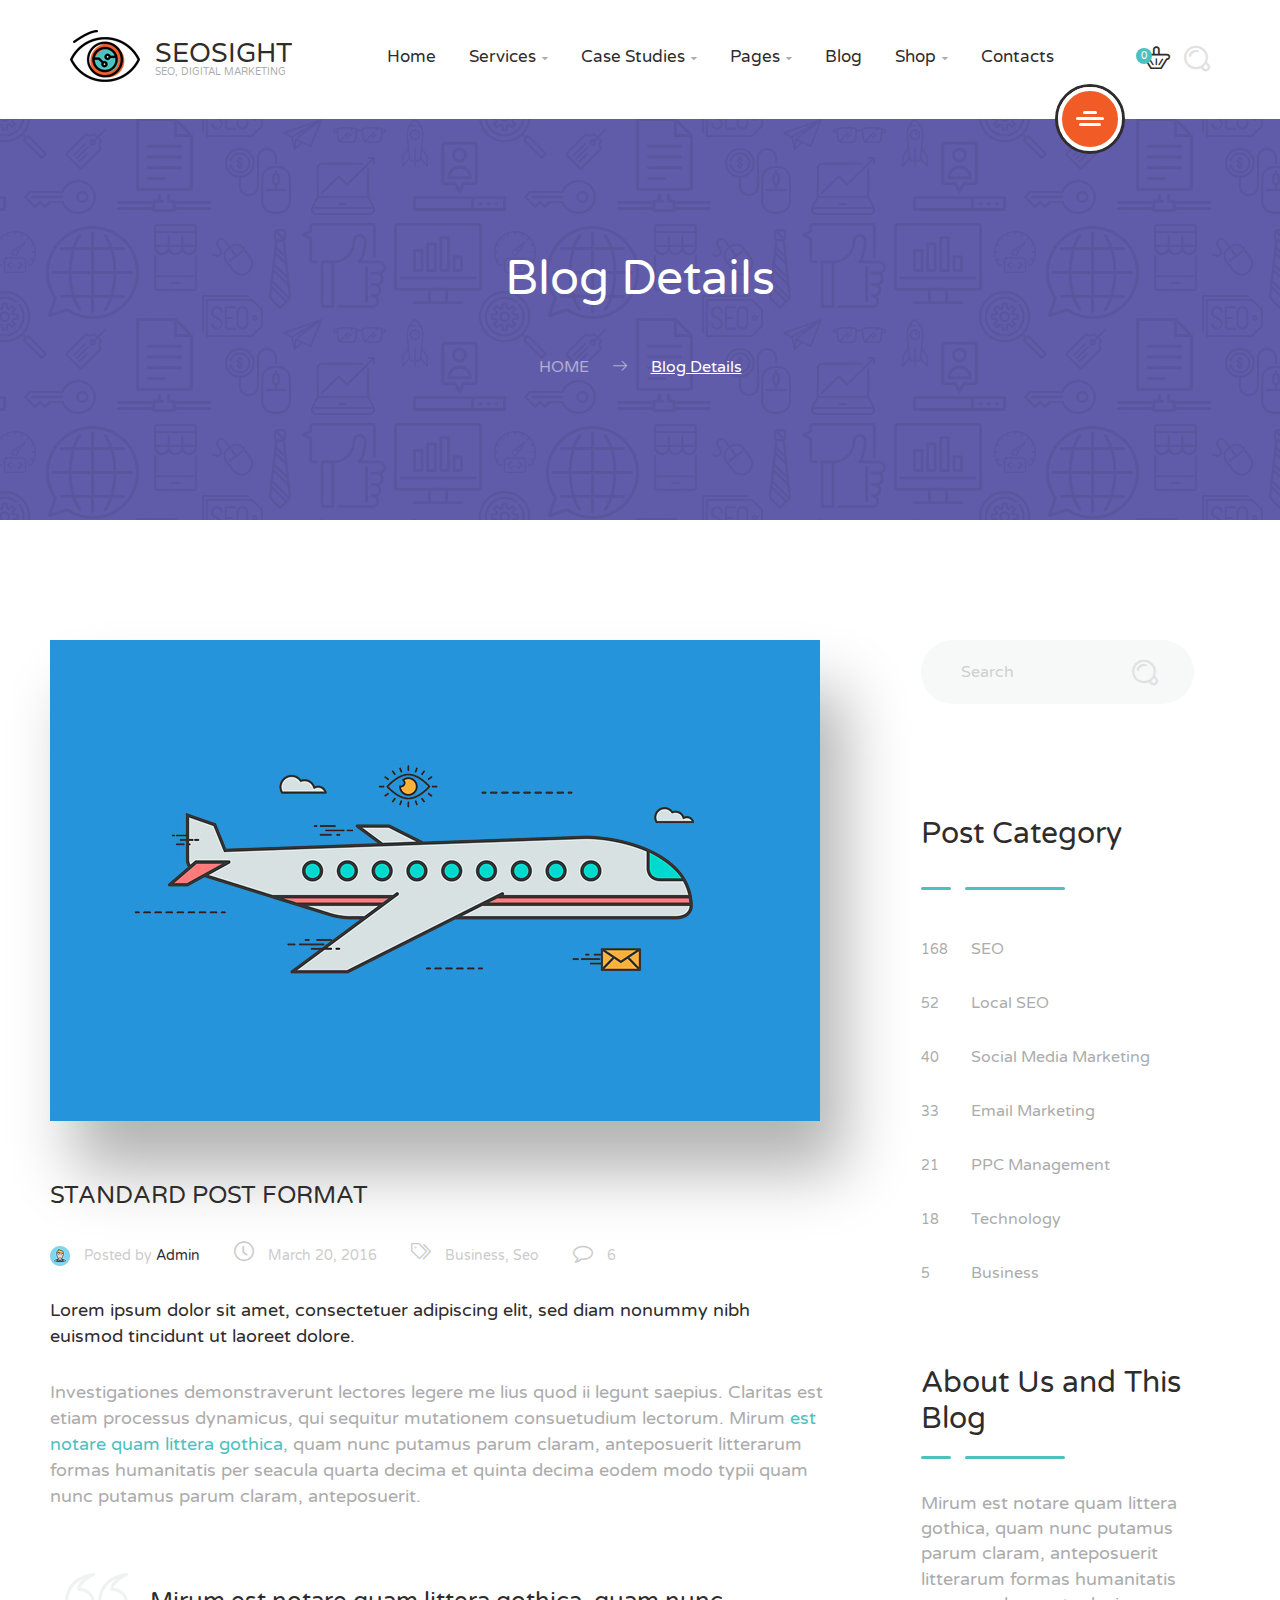
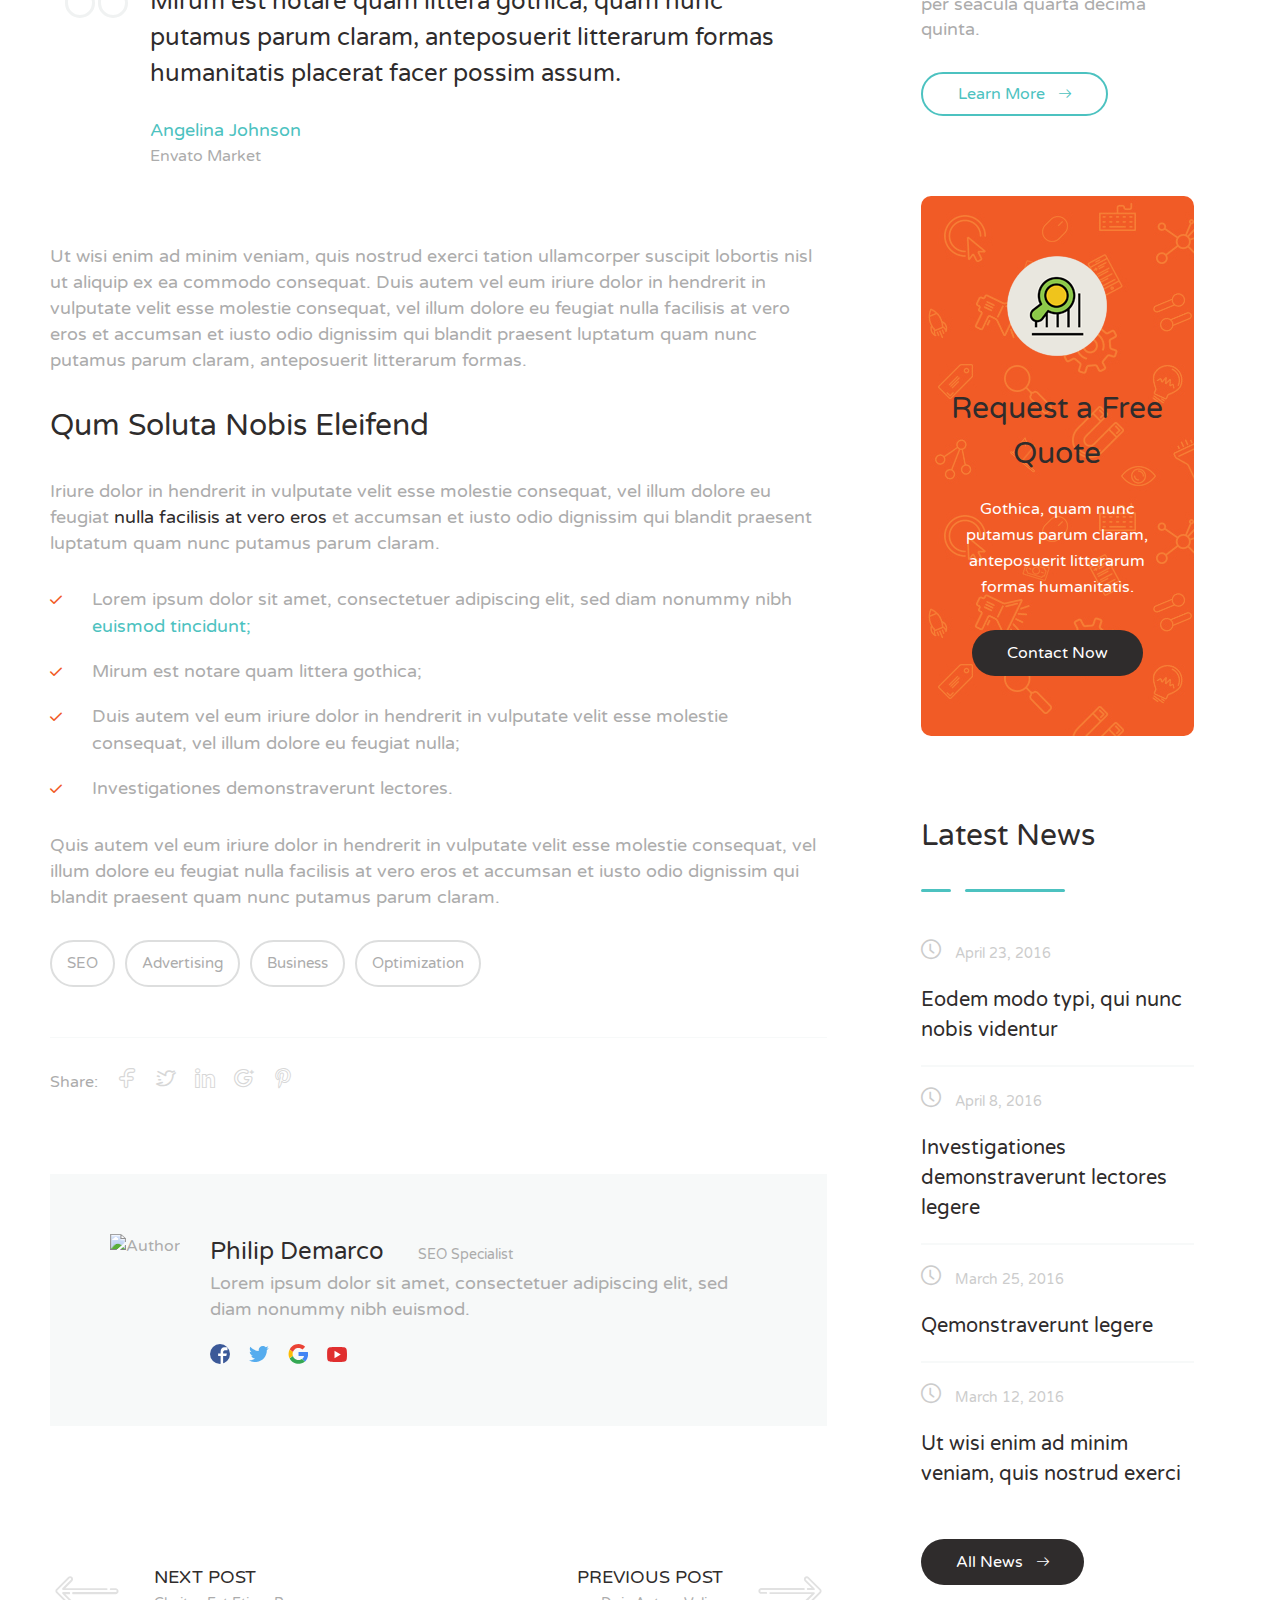
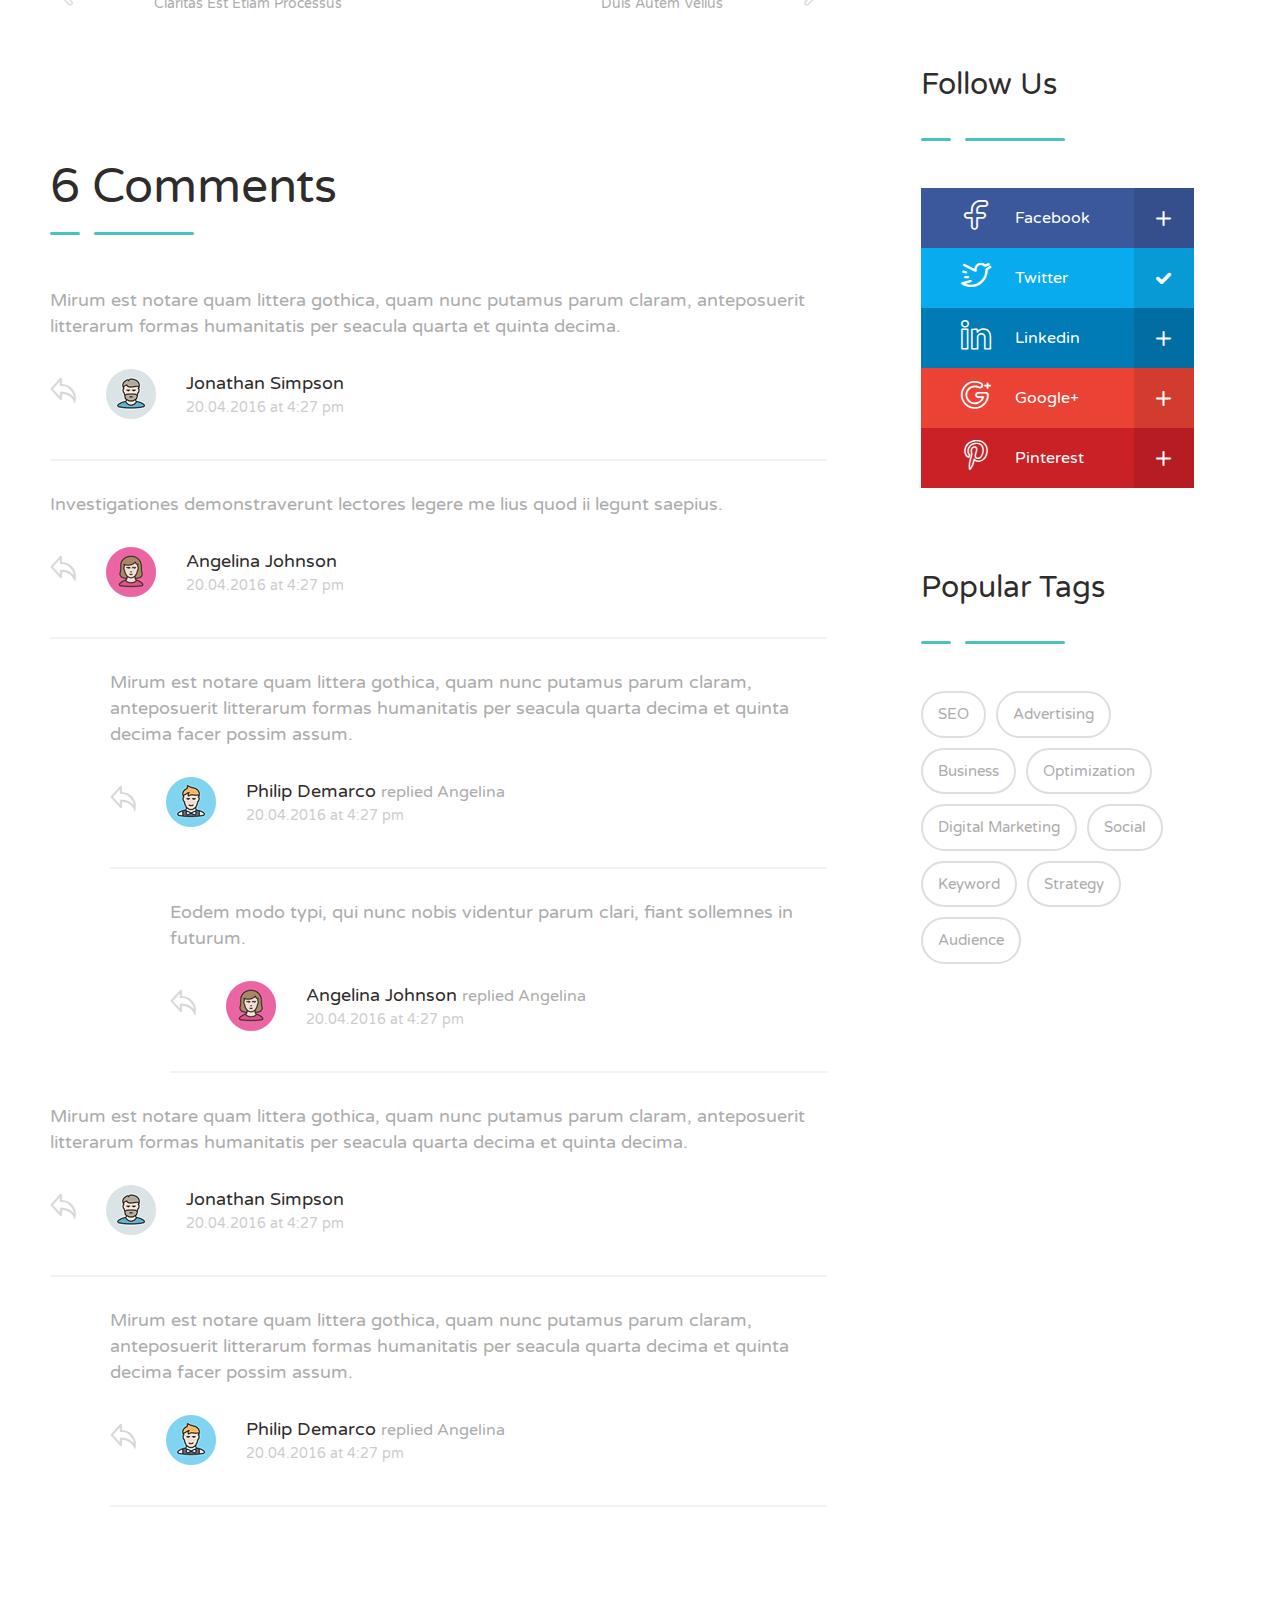
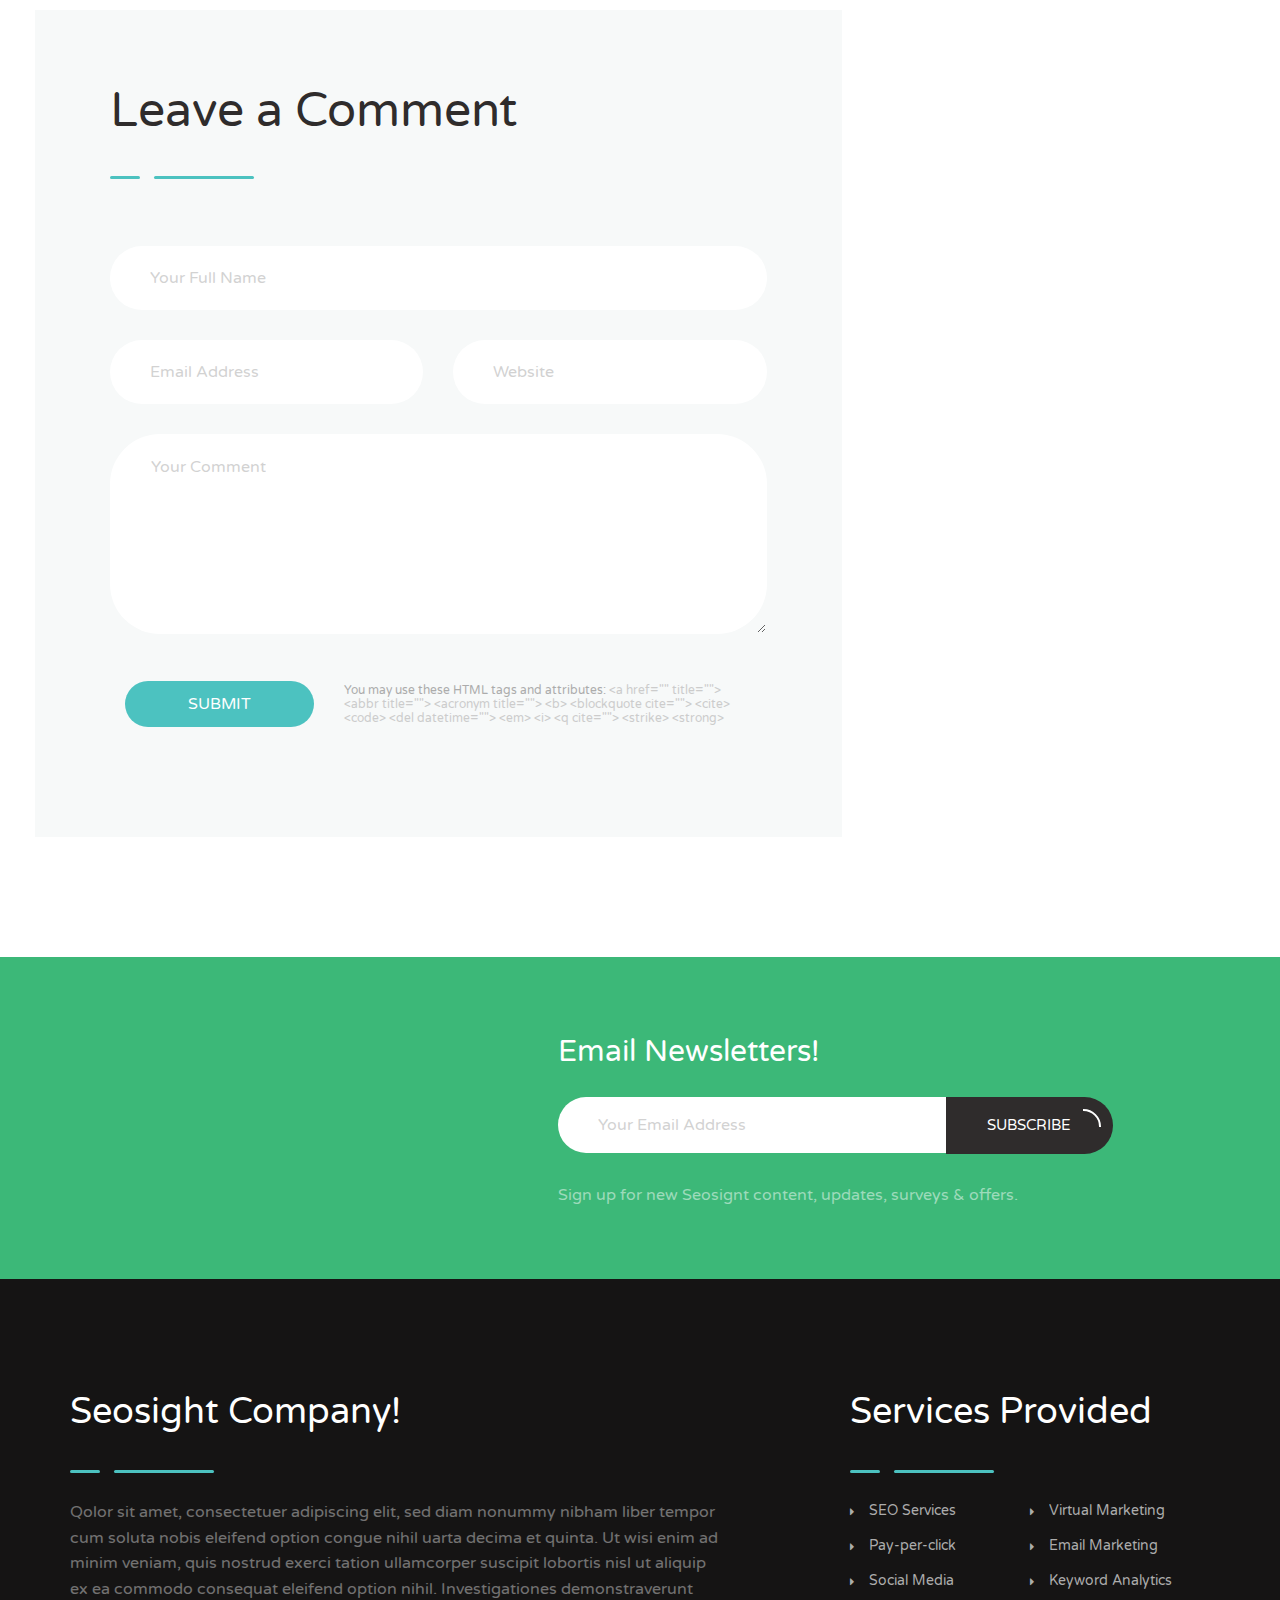
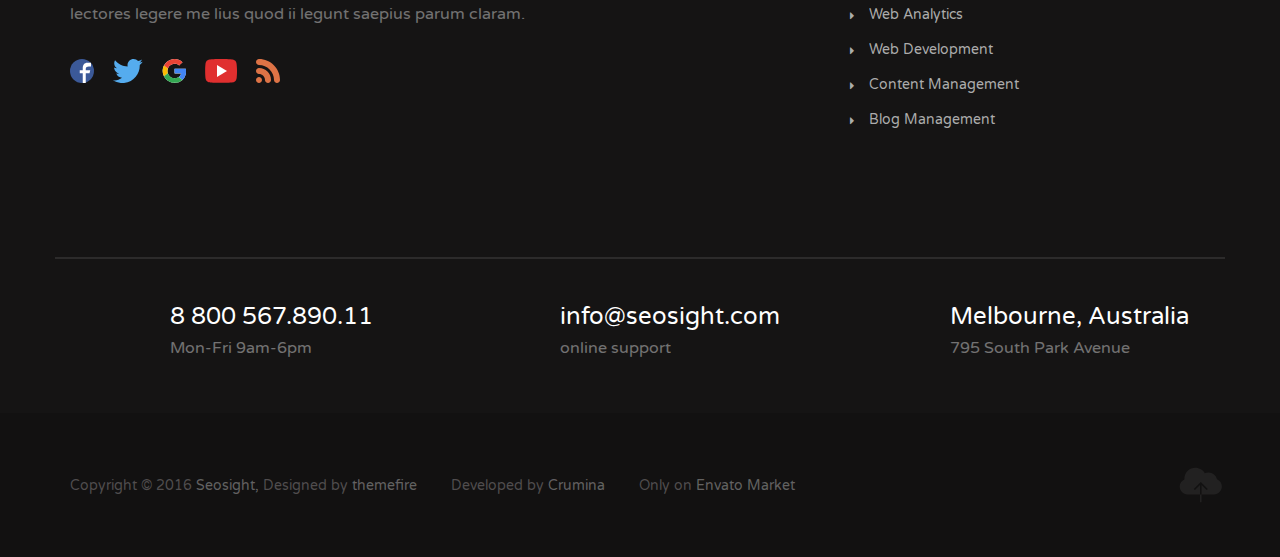
==== commit c32eeb42: "reduce space between main content and sidebar" ====
--- a/theme_crumina/15_blog_details.html
+++ b/theme_crumina/15_blog_details.html
@@ -14,6 +14,8 @@
 	<link rel="stylesheet" type="text/css" href="css/layouts.css">
 	<link rel="stylesheet" type="text/css" href="css/modules.css">
 	<link rel="stylesheet" type="text/css" href="css/widgets-styles.css">
+	<link rel="stylesheet" type="text/css" href="css/custom.css">
+
 
 
 	<!--Plugins styles-->
@@ -475,7 +477,7 @@
 <!-- Post Details -->
 
 
-<div class="container-fluid">
+<div class="container-fluid p-l-50 p-r-50">
 	<div class="row medium-padding120">
 		<main class="main">
 			<div class="col-lg-8 col-md-8 col-sm-12 col-xs-12">
@@ -1035,7 +1037,7 @@
 
 			<!-- Sidebar-->
 
-			<div class="col-lg-3 col-lg-offset-1 col-md-4 col-sm-12 col-xs-12">
+			<div class="col-lg-3 side-bar col-md-4 col-sm-12 col-xs-12">
 				<aside aria-label="sidebar" class="sidebar sidebar-right">
 					<div class="widget">
 						<form class="w-search">
--- a/theme_crumina/css/custom.css
+++ b/theme_crumina/css/custom.css
@@ -0,0 +1,13 @@
+.p-r-50 {
+    padding-right: 50px;
+}
+
+.p-l-50 {
+    padding-left: 50px;
+}
+
+@media(min-width: 1200px){
+	.side-bar {
+		margin-left: 5.333333%;
+	}
+}